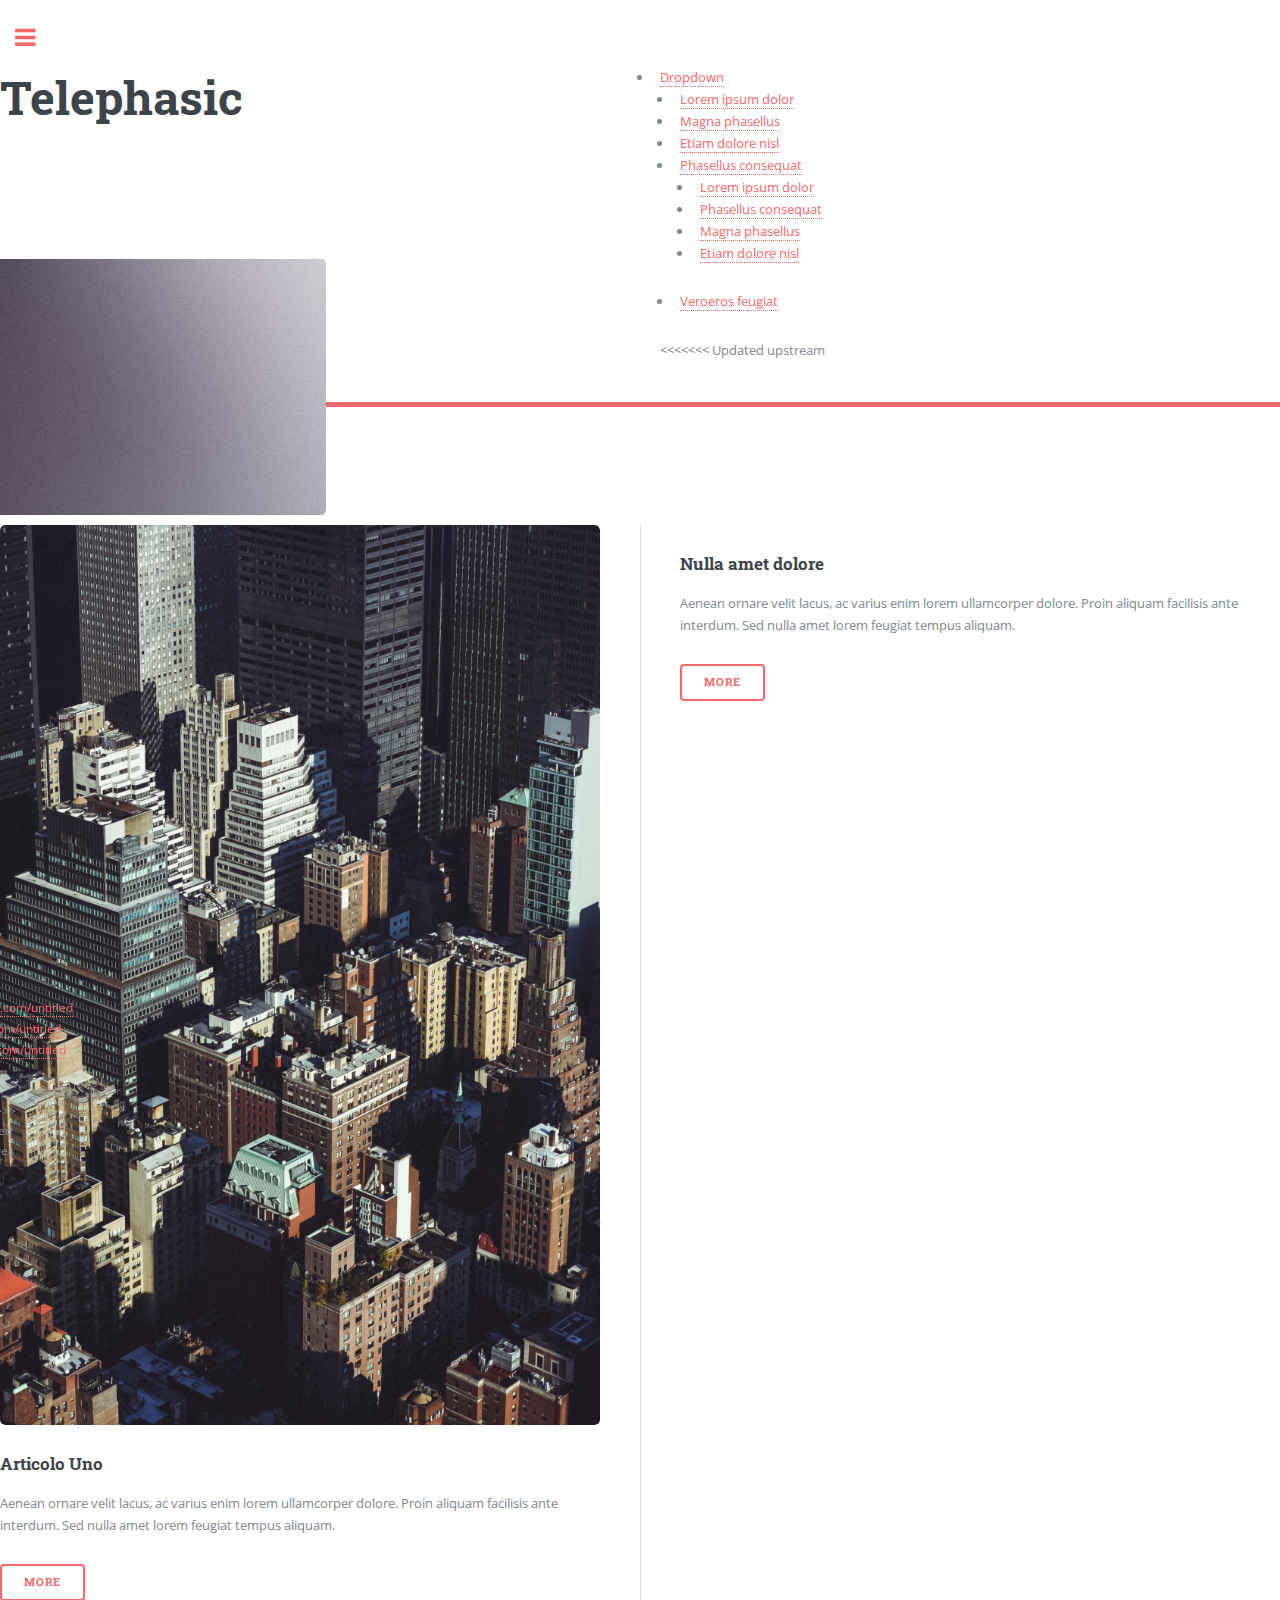
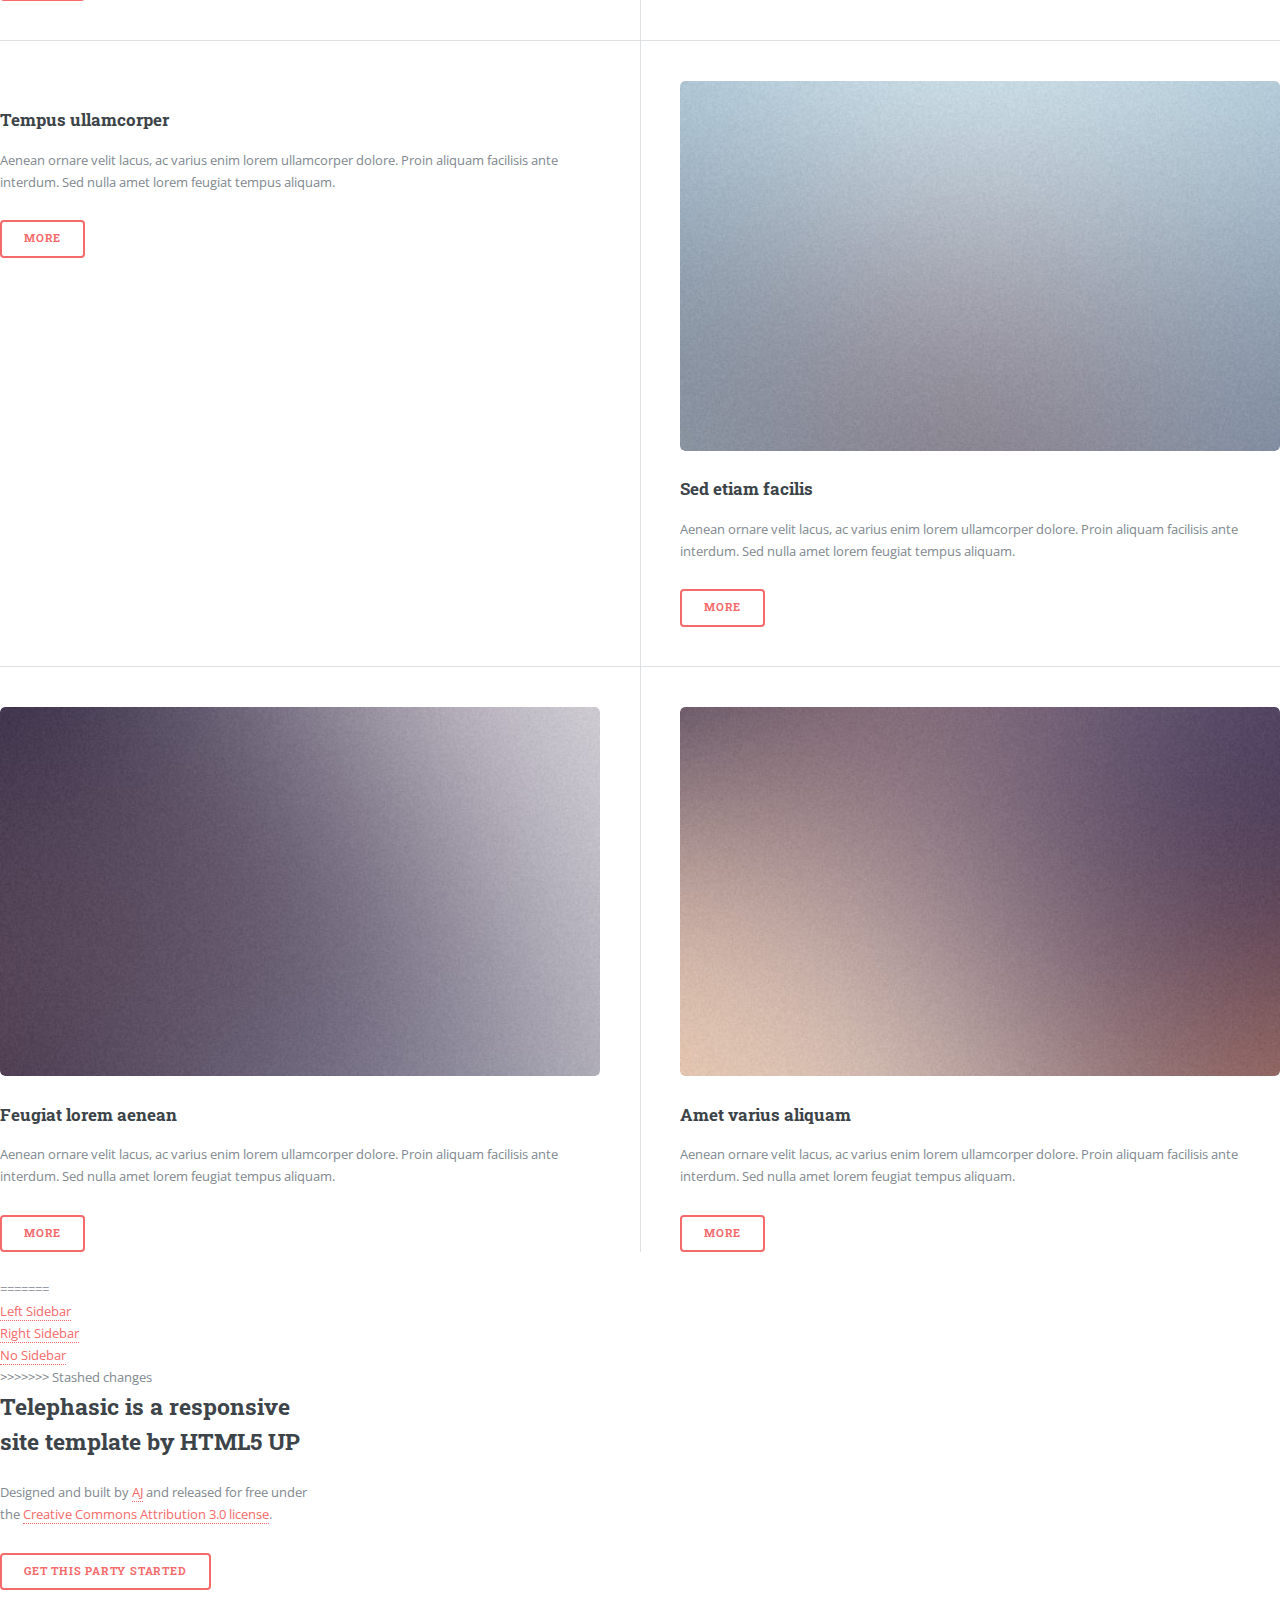
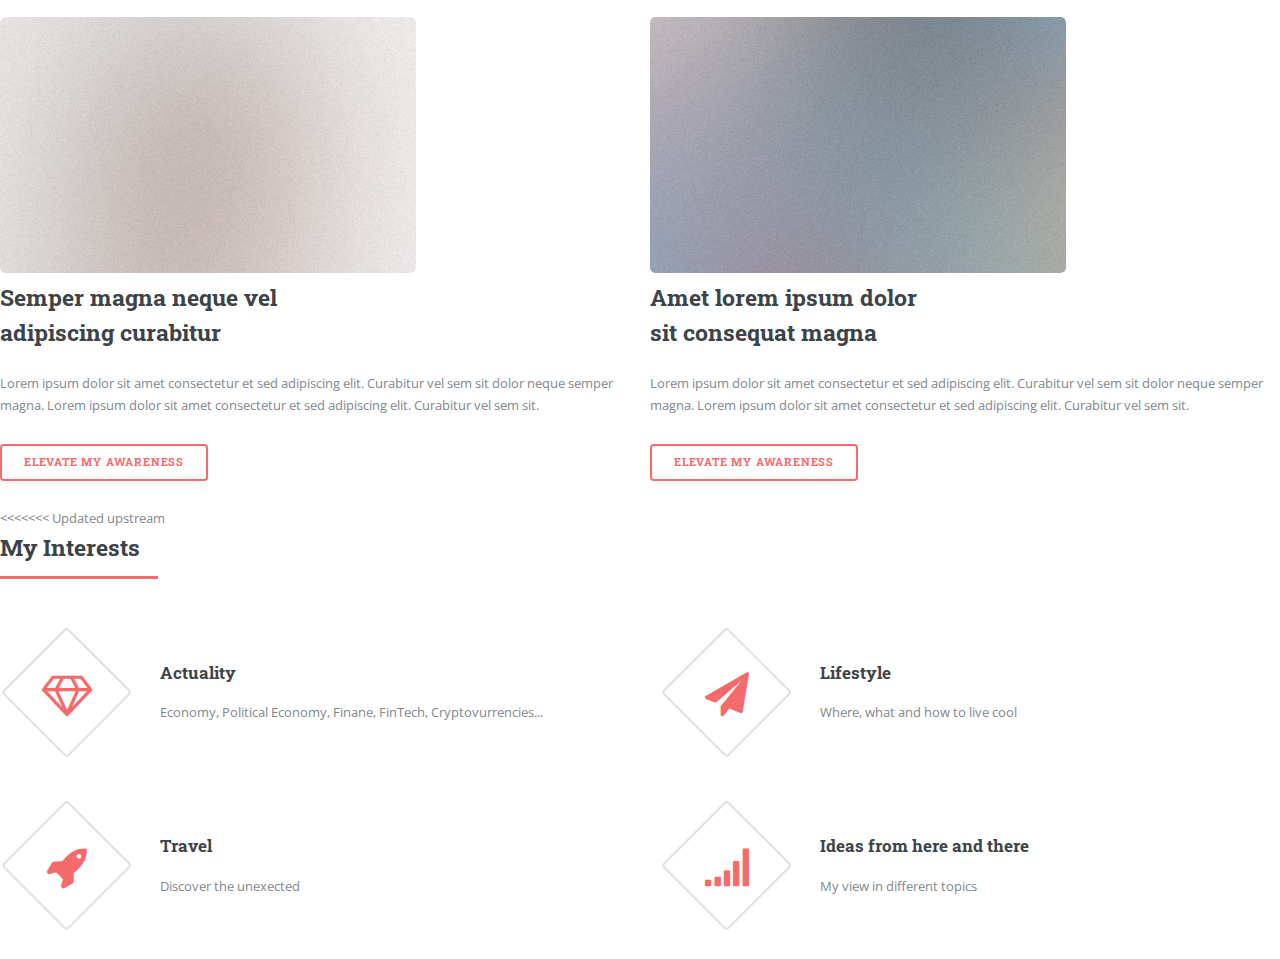
==== index.html @ 42db2447 "git commit -m" ====
<!DOCTYPE HTML>

<html>
	<head>
		<!-- Global site tag (gtag.js) - Google Analytics -->
<script async src="https://www.googletagmanager.com/gtag/js?id=UA-157460614-1"></script>
<script>
  window.dataLayer = window.dataLayer || [];
  function gtag(){dataLayer.push(arguments);}
  gtag('js', new Date());

  gtag('config', 'UA-157460614-1');
</script>
		
		
	<html>
	<head>
		<title>Silvia's Blog</title>
		<meta charset="utf-8" />
		<meta name="viewport" content="width=device-width, initial-scale=1, user-scalable=no" />
		<link rel="stylesheet" href="assets/css/main.css" />
	</head>
	<body class="homepage is-preload">
		<div id="page-wrapper">

			<!-- Header -->
				<div id="header-wrapper">
					<div id="header" class="container">

						<!-- Logo -->
							<h1 id="logo"><a href="index.html">Telephasic</a></h1>

						<!-- Nav -->
							<nav id="nav">
								<ul>
									<li>
										<a href="#">Dropdown</a>
										<ul>
											<li><a href="#">Lorem ipsum dolor</a></li>
											<li><a href="#">Magna phasellus</a></li>
											<li><a href="#">Etiam dolore nisl</a></li>
											<li>
												<a href="#">Phasellus consequat</a>
												<ul>
													<li><a href="#">Lorem ipsum dolor</a></li>
													<li><a href="#">Phasellus consequat</a></li>
													<li><a href="#">Magna phasellus</a></li>
													<li><a href="#">Etiam dolore nisl</a></li>
												</ul>
											</li>
											<li><a href="#">Veroeros feugiat</a></li>
										</ul>
<<<<<<< Updated upstream
									</div>
									<span class="image object">
										<img src="images/bild3.jpg" alt="" />
									</span>
								</section>

							<!-- Section -->
								<section>
									<header class="major">
										<h2>Ipsum sed dolor</h2>
									</header>
									<div class="posts">
										<article>
											<a href="aritcle1.html" class="image"><img src="images/bild1.jpg" alt="" /></a>
											<h3>Articolo Uno</h3>
											<p>Aenean ornare velit lacus, ac varius enim lorem ullamcorper dolore. Proin aliquam facilisis ante interdum. Sed nulla amet lorem feugiat tempus aliquam.</p>
											<ul class="actions">
												<li><a href="aritcle1.html" class="button">More</a></li>
											</ul>
										</article>
										<article>
											<a href="#" class="image"><img src="images/bild2.jpg" alt="" /></a>
											<h3>Nulla amet dolore</h3>
											<p>Aenean ornare velit lacus, ac varius enim lorem ullamcorper dolore. Proin aliquam facilisis ante interdum. Sed nulla amet lorem feugiat tempus aliquam.</p>
											<ul class="actions">
												<li><a href="#" class="button">More</a></li>
											</ul>
										</article>
										<article>
											<a href="#" class="image"><img src="images/bild3.jpg" alt="" /></a>
											<h3>Tempus ullamcorper</h3>
											<p>Aenean ornare velit lacus, ac varius enim lorem ullamcorper dolore. Proin aliquam facilisis ante interdum. Sed nulla amet lorem feugiat tempus aliquam.</p>
											<ul class="actions">
												<li><a href="#" class="button">More</a></li>
											</ul>
										</article>
										<article>
											<a href="#" class="image"><img src="images/pic04.jpg" alt="" /></a>
											<h3>Sed etiam facilis</h3>
											<p>Aenean ornare velit lacus, ac varius enim lorem ullamcorper dolore. Proin aliquam facilisis ante interdum. Sed nulla amet lorem feugiat tempus aliquam.</p>
											<ul class="actions">
												<li><a href="#" class="button">More</a></li>
											</ul>
										</article>
										<article>
											<a href="#" class="image"><img src="images/pic05.jpg" alt="" /></a>
											<h3>Feugiat lorem aenean</h3>
											<p>Aenean ornare velit lacus, ac varius enim lorem ullamcorper dolore. Proin aliquam facilisis ante interdum. Sed nulla amet lorem feugiat tempus aliquam.</p>
											<ul class="actions">
												<li><a href="#" class="button">More</a></li>
											</ul>
										</article>
										<article>
											<a href="#" class="image"><img src="images/pic06.jpg" alt="" /></a>
											<h3>Amet varius aliquam</h3>
											<p>Aenean ornare velit lacus, ac varius enim lorem ullamcorper dolore. Proin aliquam facilisis ante interdum. Sed nulla amet lorem feugiat tempus aliquam.</p>
											<ul class="actions">
												<li><a href="#" class="button">More</a></li>
											</ul>
										</article>
									</div>
								</section>
=======
									</li>
									<li><a href="left-sidebar.html">Left Sidebar</a></li>
									<li class="break"><a href="right-sidebar.html">Right Sidebar</a></li>
									<li><a href="no-sidebar.html">No Sidebar</a></li>
								</ul>
							</nav>

					</div>
>>>>>>> Stashed changes

					<!-- Hero -->
						<section id="hero" class="container">
							<header>
								<h2>Telephasic is a responsive
								<br />
								site template by <a href="http://html5up.net">HTML5 UP</a></h2>
							</header>
							<p>Designed and built by <a href="http://twitter.com/ajlkn">AJ</a> and released for free under
							<br />
							the <a href="http://html5up.net/license">Creative Commons Attribution 3.0 license</a>.</p>
							<ul class="actions">
								<li><a href="#" class="button">Get this party started</a></li>
							</ul>
						</section>

				</div>

			<!-- Features 1 -->
				<div class="wrapper">
					<div class="container">
						<div class="row">
							<section class="col-6 col-12-narrower feature">
								<div class="image-wrapper first">
									<a href="#" class="image featured first"><img src="images/pic01.jpg" alt="" /></a>
								</div>
								<header>
									<h2>Semper magna neque vel<br />
									adipiscing curabitur</h2>
								</header>
								<p>Lorem ipsum dolor sit amet consectetur et sed adipiscing elit. Curabitur vel
								sem sit dolor neque semper magna. Lorem ipsum dolor sit amet consectetur et sed
								adipiscing elit. Curabitur vel sem sit.</p>
								<ul class="actions">
									<li><a href="#" class="button">Elevate my awareness</a></li>
								</ul>
							</section>
							<section class="col-6 col-12-narrower feature">
								<div class="image-wrapper">
									<a href="#" class="image featured"><img src="images/pic02.jpg" alt="" /></a>
								</div>
								<header>
									<h2>Amet lorem ipsum dolor<br />
									sit consequat magna</h2>
								</header>
								<p>Lorem ipsum dolor sit amet consectetur et sed adipiscing elit. Curabitur vel
								sem sit dolor neque semper magna. Lorem ipsum dolor sit amet consectetur et sed
								adipiscing elit. Curabitur vel sem sit.</p>
								<ul class="actions">
									<li><a href="#" class="button">Elevate my awareness</a></li>
								</ul>
							</section>
						</div>
					</div>
<<<<<<< Updated upstream
<!-- Section -->
								<section>
									<header class="major">
										<h2>My Interests</h2>
									</header>
									<div class="features">
										<article>
											<span class="icon fa-diamond"></span>
											<div class="content">
												<h3>Actuality</h3>
												<p>Economy, Political Economy, Finane, FinTech, Cryptovurrencies...</p>
											</div>
										</article>
										<article>
											<span class="icon fa-paper-plane"></span>
											<div class="content">
												<h3>Lifestyle</h3>
												<p>Where, what and how to live cool</p>
											</div>
										</article>
										<article>
											<span class="icon fa-rocket"></span>
											<div class="content">
												<h3>Travel</h3>
												<p>Discover the unexected</p>
											</div>
										</article>
										<article>
											<span class="icon fa-signal"></span>
											<div class="content">
												<h3>Ideas from here and there</h3>
												<p>My view in different topics</p>
											</div>
										</article>
									</div>
								</section>

				<!-- Sidebar -->
					<div id="sidebar">
						<div class="inner">

							<!-- Search -->
								<section id="search" class="alt">
									<form method="post" action="#">
										<input type="text" name="query" id="query" placeholder="Search" />
									</form>
								</section>

							<!-- Menu -->
								<nav id="menu">
									<header class="major">
										<h2>Menu</h2>
									</header>
									<ul>
										<li><a href="index.html">Homepage</a></li>
										<li><a href="generic.html">Generic</a></li>
										<li><a href="elements.html">Elements</a></li>
										<li>
											<span class="opener">Submenu</span>
											<ul>
												<li><a href="#">Lorem Dolor</a></li>
												<li><a href="#">Ipsum Adipiscing</a></li>
												<li><a href="#">Tempus Magna</a></li>
												<li><a href="#">Feugiat Veroeros</a></li>
											</ul>
										</li>
										<li><a href="#">Etiam Dolore</a></li>
										<li><a href="#">Adipiscing</a></li>
										<li>
											<span class="opener">Another Submenu</span>
											<ul>
												<li><a href="#">Lorem Dolor</a></li>
												<li><a href="#">Ipsum Adipiscing</a></li>
												<li><a href="#">Tempus Magna</a></li>
												<li><a href="#">Feugiat Veroeros</a></li>
=======
				</div>

			<!-- Promo -->
				<div id="promo-wrapper">
					<section id="promo">
						<h2>Neque semper magna et lorem ipsum adipiscing</h2>
						<a href="#" class="button">Breach the thresholds</a>
					</section>
				</div>

			<!-- Features 2 -->
				<div class="wrapper">
					<section class="container">
						<header class="major">
							<h2>Sed magna consequat lorem curabitur tempus</h2>
							<p>Elit aliquam vulputate egestas euismod nunc semper vehicula lorem blandit</p>
						</header>
						<div class="row features">
							<section class="col-4 col-12-narrower feature">
								<div class="image-wrapper first">
									<a href="#" class="image featured"><img src="images/pic03.jpg" alt="" /></a>
								</div>
								<p>Lorem ipsum dolor sit amet consectetur et sed adipiscing elit. Curabitur
								vel sem sit dolor neque semper magna lorem ipsum.</p>
							</section>
							<section class="col-4 col-12-narrower feature">
								<div class="image-wrapper">
									<a href="#" class="image featured"><img src="images/pic04.jpg" alt="" /></a>
								</div>
								<p>Lorem ipsum dolor sit amet consectetur et sed adipiscing elit. Curabitur
								vel sem sit dolor neque semper magna lorem ipsum.</p>
							</section>
							<section class="col-4 col-12-narrower feature">
								<div class="image-wrapper">
									<a href="#" class="image featured"><img src="images/pic05.jpg" alt="" /></a>
								</div>
								<p>Lorem ipsum dolor sit amet consectetur et sed adipiscing elit. Curabitur
								vel sem sit dolor neque semper magna lorem ipsum.</p>
							</section>
						</div>
						<ul class="actions major">
							<li><a href="#" class="button">Elevate my awareness</a></li>
						</ul>
					</section>
				</div>

			<!-- Footer -->
				<div id="footer-wrapper">
					<div id="footer" class="container">
						<header class="major">
							<h2>Euismod aliquam vehicula lorem</h2>
							<p>Lorem ipsum dolor sit amet consectetur et sed adipiscing elit. Curabitur vel sem sit<br />
							dolor neque semper magna lorem ipsum feugiat veroeros lorem ipsum dolore.</p>
						</header>
						<div class="row">
							<section class="col-6 col-12-narrower">
								<form method="post" action="#">
									<div class="row gtr-50">
										<div class="col-6 col-12-mobile">
											<input name="name" placeholder="Name" type="text" />
										</div>
										<div class="col-6 col-12-mobile">
											<input name="email" placeholder="Email" type="text" />
										</div>
										<div class="col-12">
											<textarea name="message" placeholder="Message"></textarea>
										</div>
										<div class="col-12">
											<ul class="actions">
												<li><input type="submit" value="Send Message" /></li>
												<li><input type="reset" value="Clear form" /></li>
>>>>>>> Stashed changes
											</ul>
										</div>
									</div>
								</form>
							</section>
							<section class="col-6 col-12-narrower">
								<div class="row gtr-0">
									<ul class="divided icons col-6 col-12-mobile">
										<li class="icon brands fa-twitter"><a href="#"><span class="extra">twitter.com/</span>untitled</a></li>
										<li class="icon brands fa-facebook-f"><a href="#"><span class="extra">facebook.com/</span>untitled</a></li>
										<li class="icon brands fa-dribbble"><a href="#"><span class="extra">dribbble.com/</span>untitled</a></li>
									</ul>
									<ul class="divided icons col-6 col-12-mobile">
										<li class="icon brands fa-instagram"><a href="#"><span class="extra">instagram.com/</span>untitled</a></li>
										<li class="icon brands fa-youtube"><a href="#"><span class="extra">youtube.com/</span>untitled</a></li>
										<li class="icon brands fa-pinterest"><a href="#"><span class="extra">pinterest.com/</span>untitled</a></li>
									</ul>
								</div>
							</section>
						</div>
					</div>
					<div id="copyright" class="container">
						<ul class="menu">
							<li>&copy; Untitled. All rights reserved.</li><li>Design: <a href="http://html5up.net">HTML5 UP</a></li>
						</ul>
					</div>
				</div>

		</div>

		<!-- Scripts -->
			<script src="assets/js/jquery.min.js"></script>
			<script src="assets/js/jquery.dropotron.min.js"></script>
			<script src="assets/js/browser.min.js"></script>
			<script src="assets/js/breakpoints.min.js"></script>
			<script src="assets/js/util.js"></script>
			<script src="assets/js/main.js"></script>

	</body>
</html>
---- assets/css/main.css ----
@import url(font-awesome.min.css);
@import url("https://fonts.googleapis.com/css?family=Open+Sans:400,600,400italic,600italic|Roboto+Slab:400,700");

/*
	Editorial by HTML5 UP
	html5up.net | @ajlkn
	Free for personal and commercial use under the CCA 3.0 license (html5up.net/license)
*/

html, body, div, span, applet, object,
iframe, h1, h2, h3, h4, h5, h6, p, blockquote,
pre, a, abbr, acronym, address, big, cite,
code, del, dfn, em, img, ins, kbd, q, s, samp,
small, strike, strong, sub, sup, tt, var, b,
u, i, center, dl, dt, dd, ol, ul, li, fieldset,
form, label, legend, table, caption, tbody,
tfoot, thead, tr, th, td, article, aside,
canvas, details, embed, figure, figcaption,
footer, header, hgroup, menu, nav, output, ruby,
section, summary, time, mark, audio, video {
	margin: 0;
	padding: 0;
	border: 0;
	font-size: 100%;
	font: inherit;
	vertical-align: baseline;}

article, aside, details, figcaption, figure,
footer, header, hgroup, menu, nav, section {
	display: block;}

body {
	line-height: 1;
}

ol, ul {
	list-style: none;
}

blockquote, q {
	quotes: none;
}

	blockquote:before, blockquote:after, q:before, q:after {
		content: '';
		content: none;
	}

table {
	border-collapse: collapse;
	border-spacing: 0;
}

body {
	-webkit-text-size-adjust: none;
}

mark {
	background-color: transparent;
	color: inherit;
}

input::-moz-focus-inner {
	border: 0;
	padding: 0;
}

input, select, textarea {
	-moz-appearance: none;
	-webkit-appearance: none;
	-ms-appearance: none;
	appearance: none;
}

/* Basic */

	@-ms-viewport {
		width: device-width;
	}

	body {
		-ms-overflow-style: scrollbar;
	}

	@media screen and (max-width: 480px) {

		html, body {
			min-width: 320px;
		}

	}

	html {
		box-sizing: border-box;
	}

	*, *:before, *:after {
		box-sizing: inherit;
	}

	body {
		background: #ffffff;
	}

		body.is-preload *, body.is-preload *:before, body.is-preload *:after, body.is-resizing *, body.is-resizing *:before, body.is-resizing *:after {
			-moz-animation: none !important;
			-webkit-animation: none !important;
			-ms-animation: none !important;
			animation: none !important;
			-moz-transition: none !important;
			-webkit-transition: none !important;
			-ms-transition: none !important;
			transition: none !important;
		}

/* Type */

	body, input, select, textarea {
		color: #7f888f;
		font-family: "Open Sans", sans-serif;
		font-size: 13pt;
		font-weight: 400;
		line-height: 1.65;
	}

		@media screen and (max-width: 1680px) {

			body, input, select, textarea {
				font-size: 11pt;
			}

		}

		@media screen and (max-width: 1280px) {

			body, input, select, textarea {
				font-size: 10pt;
			}

		}

		@media screen and (max-width: 360px) {

			body, input, select, textarea {
				font-size: 9pt;
			}

		}

	a {
		-moz-transition: color 0.2s ease-in-out, border-bottom-color 0.2s ease-in-out;
		-webkit-transition: color 0.2s ease-in-out, border-bottom-color 0.2s ease-in-out;
		-ms-transition: color 0.2s ease-in-out, border-bottom-color 0.2s ease-in-out;
		transition: color 0.2s ease-in-out, border-bottom-color 0.2s ease-in-out;
		border-bottom: dotted 1px;
		color: #f56a6a;
		text-decoration: none;
	}

		a:hover {
			border-bottom-color: #f56a6a;
			color: #f56a6a !important;
		}

			a:hover strong {
				color: inherit;
			}

	strong, b {
		color: #3d4449;
		font-weight: 600;
	}

	em, i {
		font-style: italic;
	}

	p {
		margin: 0 0 2em 0;
	}

	h1, h2, h3, h4, h5, h6 {
		color: #3d4449;
		font-family: "Roboto Slab", serif;
		font-weight: 700;
		line-height: 1.5;
		margin: 0 0 1em 0;
	}

		h1 a, h2 a, h3 a, h4 a, h5 a, h6 a {
			color: inherit;
			text-decoration: none;
			border-bottom: 0;
		}

	h1 {
		font-size: 4em;
		margin: 0 0 0.5em 0;
		line-height: 1.3;
	}

	h2 {
		font-size: 1.75em;
	}

	h3 {
		font-size: 1.25em;
	}

	h4 {
		font-size: 1.1em;
	}

	h5 {
		font-size: 0.9em;
	}

	h6 {
		font-size: 0.7em;
	}

	@media screen and (max-width: 1680px) {

		h1 {
			font-size: 3.5em;
		}

	}

	@media screen and (max-width: 980px) {

		h1 {
			font-size: 3.25em;
		}

	}

	@media screen and (max-width: 736px) {

		h1 {
			font-size: 2em;
			line-height: 1.4;
		}

		h2 {
			font-size: 1.5em;
		}

	}

	sub {
		font-size: 0.8em;
		position: relative;
		top: 0.5em;
	}

	sup {
		font-size: 0.8em;
		position: relative;
		top: -0.5em;
	}

	blockquote {
		border-left: solid 3px rgba(210, 215, 217, 0.75);
		font-style: italic;
		margin: 0 0 2em 0;
		padding: 0.5em 0 0.5em 2em;
	}

	code {
		background: rgba(230, 235, 237, 0.25);
		border-radius: 0.375em;
		border: solid 1px rgba(210, 215, 217, 0.75);
		font-family: "Courier New", monospace;
		font-size: 0.9em;
		margin: 0 0.25em;
		padding: 0.25em 0.65em;
	}

	pre {
		-webkit-overflow-scrolling: touch;
		font-family: "Courier New", monospace;
		font-size: 0.9em;
		margin: 0 0 2em 0;
	}

		pre code {
			display: block;
			line-height: 1.75;
			padding: 1em 1.5em;
			overflow-x: auto;
		}

	hr {
		border: 0;
		border-bottom: solid 1px rgba(210, 215, 217, 0.75);
		margin: 2em 0;
	}

		hr.major {
			margin: 3em 0;
		}

	.align-left {
		text-align: left;
	}

	.align-center {
		text-align: center;
	}

	.align-right {
		text-align: right;
	}

/* Row */

	.row {
		display: flex;
		flex-wrap: wrap;
		box-sizing: border-box;
		align-items: stretch;
	}

		.row > * {
			box-sizing: border-box;
		}

		.row.gtr-uniform > * > :last-child {
			margin-bottom: 0;
		}

		.row.aln-left {
			justify-content: flex-start;
		}

		.row.aln-center {
			justify-content: center;
		}

		.row.aln-right {
			justify-content: flex-end;
		}

		.row.aln-top {
			align-items: flex-start;
		}

		.row.aln-middle {
			align-items: center;
		}

		.row.aln-bottom {
			align-items: flex-end;
		}

		.row > .imp {
			order: -1;
		}

		.row > .col-1 {
			width: 8.3333333333%;
		}

		.row > .off-1 {
			margin-left: 8.3333333333%;
		}

		.row > .col-2 {
			width: 16.6666666667%;
		}

		.row > .off-2 {
			margin-left: 16.6666666667%;
		}

		.row > .col-3 {
			width: 25%;
		}

		.row > .off-3 {
			margin-left: 25%;
		}

		.row > .col-4 {
			width: 33.3333333333%;
		}

		.row > .off-4 {
			margin-left: 33.3333333333%;
		}

		.row > .col-5 {
			width: 41.6666666667%;
		}

		.row > .off-5 {
			margin-left: 41.6666666667%;
		}

		.row > .col-6 {
			width: 50%;
		}

		.row > .off-6 {
			margin-left: 50%;
		}

		.row > .col-7 {
			width: 58.3333333333%;
		}

		.row > .off-7 {
			margin-left: 58.3333333333%;
		}

		.row > .col-8 {
			width: 66.6666666667%;
		}

		.row > .off-8 {
			margin-left: 66.6666666667%;
		}

		.row > .col-9 {
			width: 75%;
		}

		.row > .off-9 {
			margin-left: 75%;
		}

		.row > .col-10 {
			width: 83.3333333333%;
		}

		.row > .off-10 {
			margin-left: 83.3333333333%;
		}

		.row > .col-11 {
			width: 91.6666666667%;
		}

		.row > .off-11 {
			margin-left: 91.6666666667%;
		}

		.row > .col-12 {
			width: 100%;
		}

		.row > .off-12 {
			margin-left: 100%;
		}

		.row.gtr-0 {
			margin-top: 0;
			margin-left: 0em;
		}

			.row.gtr-0 > * {
				padding: 0 0 0 0em;
			}

			.row.gtr-0.gtr-uniform {
				margin-top: 0em;
			}

				.row.gtr-0.gtr-uniform > * {
					padding-top: 0em;
				}

		.row.gtr-25 {
			margin-top: 0;
			margin-left: -0.375em;
		}

			.row.gtr-25 > * {
				padding: 0 0 0 0.375em;
			}

			.row.gtr-25.gtr-uniform {
				margin-top: -0.375em;
			}

				.row.gtr-25.gtr-uniform > * {
					padding-top: 0.375em;
				}

		.row.gtr-50 {
			margin-top: 0;
			margin-left: -0.75em;
		}

			.row.gtr-50 > * {
				padding: 0 0 0 0.75em;
			}

			.row.gtr-50.gtr-uniform {
				margin-top: -0.75em;
			}

				.row.gtr-50.gtr-uniform > * {
					padding-top: 0.75em;
				}

		.row {
			margin-top: 0;
			margin-left: -1.5em;
		}

			.row > * {
				padding: 0 0 0 1.5em;
			}

			.row.gtr-uniform {
				margin-top: -1.5em;
			}

				.row.gtr-uniform > * {
					padding-top: 1.5em;
				}

		.row.gtr-150 {
			margin-top: 0;
			margin-left: -2.25em;
		}

			.row.gtr-150 > * {
				padding: 0 0 0 2.25em;
			}

			.row.gtr-150.gtr-uniform {
				margin-top: -2.25em;
			}

				.row.gtr-150.gtr-uniform > * {
					padding-top: 2.25em;
				}

		.row.gtr-200 {
			margin-top: 0;
			margin-left: -3em;
		}

			.row.gtr-200 > * {
				padding: 0 0 0 3em;
			}

			.row.gtr-200.gtr-uniform {
				margin-top: -3em;
			}

				.row.gtr-200.gtr-uniform > * {
					padding-top: 3em;
				}

		@media screen and (max-width: 1680px) {

			.row {
				display: flex;
				flex-wrap: wrap;
				box-sizing: border-box;
				align-items: stretch;
			}

				.row > * {
					box-sizing: border-box;
				}

				.row.gtr-uniform > * > :last-child {
					margin-bottom: 0;
				}

				.row.aln-left {
					justify-content: flex-start;
				}

				.row.aln-center {
					justify-content: center;
				}

				.row.aln-right {
					justify-content: flex-end;
				}

				.row.aln-top {
					align-items: flex-start;
				}

				.row.aln-middle {
					align-items: center;
				}

				.row.aln-bottom {
					align-items: flex-end;
				}

				.row > .imp-xlarge {
					order: -1;
				}

				.row > .col-1-xlarge {
					width: 8.3333333333%;
				}

				.row > .off-1-xlarge {
					margin-left: 8.3333333333%;
				}

				.row > .col-2-xlarge {
					width: 16.6666666667%;
				}

				.row > .off-2-xlarge {
					margin-left: 16.6666666667%;
				}

				.row > .col-3-xlarge {
					width: 25%;
				}

				.row > .off-3-xlarge {
					margin-left: 25%;
				}

				.row > .col-4-xlarge {
					width: 33.3333333333%;
				}

				.row > .off-4-xlarge {
					margin-left: 33.3333333333%;
				}

				.row > .col-5-xlarge {
					width: 41.6666666667%;
				}

				.row > .off-5-xlarge {
					margin-left: 41.6666666667%;
				}

				.row > .col-6-xlarge {
					width: 50%;
				}

				.row > .off-6-xlarge {
					margin-left: 50%;
				}

				.row > .col-7-xlarge {
					width: 58.3333333333%;
				}

				.row > .off-7-xlarge {
					margin-left: 58.3333333333%;
				}

				.row > .col-8-xlarge {
					width: 66.6666666667%;
				}

				.row > .off-8-xlarge {
					margin-left: 66.6666666667%;
				}

				.row > .col-9-xlarge {
					width: 75%;
				}

				.row > .off-9-xlarge {
					margin-left: 75%;
				}

				.row > .col-10-xlarge {
					width: 83.3333333333%;
				}

				.row > .off-10-xlarge {
					margin-left: 83.3333333333%;
				}

				.row > .col-11-xlarge {
					width: 91.6666666667%;
				}

				.row > .off-11-xlarge {
					margin-left: 91.6666666667%;
				}

				.row > .col-12-xlarge {
					width: 100%;
				}

				.row > .off-12-xlarge {
					margin-left: 100%;
				}

				.row.gtr-0 {
					margin-top: 0;
					margin-left: 0em;
				}

					.row.gtr-0 > * {
						padding: 0 0 0 0em;
					}

					.row.gtr-0.gtr-uniform {
						margin-top: 0em;
					}

						.row.gtr-0.gtr-uniform > * {
							padding-top: 0em;
						}

				.row.gtr-25 {
					margin-top: 0;
					margin-left: -0.375em;
				}

					.row.gtr-25 > * {
						padding: 0 0 0 0.375em;
					}

					.row.gtr-25.gtr-uniform {
						margin-top: -0.375em;
					}

						.row.gtr-25.gtr-uniform > * {
							padding-top: 0.375em;
						}

				.row.gtr-50 {
					margin-top: 0;
					margin-left: -0.75em;
				}

					.row.gtr-50 > * {
						padding: 0 0 0 0.75em;
					}

					.row.gtr-50.gtr-uniform {
						margin-top: -0.75em;
					}

						.row.gtr-50.gtr-uniform > * {
							padding-top: 0.75em;
						}

				.row {
					margin-top: 0;
					margin-left: -1.5em;
				}

					.row > * {
						padding: 0 0 0 1.5em;
					}

					.row.gtr-uniform {
						margin-top: -1.5em;
					}

						.row.gtr-uniform > * {
							padding-top: 1.5em;
						}

				.row.gtr-150 {
					margin-top: 0;
					margin-left: -2.25em;
				}

					.row.gtr-150 > * {
						padding: 0 0 0 2.25em;
					}

					.row.gtr-150.gtr-uniform {
						margin-top: -2.25em;
					}

						.row.gtr-150.gtr-uniform > * {
							padding-top: 2.25em;
						}

				.row.gtr-200 {
					margin-top: 0;
					margin-left: -3em;
				}

					.row.gtr-200 > * {
						padding: 0 0 0 3em;
					}

					.row.gtr-200.gtr-uniform {
						margin-top: -3em;
					}

						.row.gtr-200.gtr-uniform > * {
							padding-top: 3em;
						}

		}

		@media screen and (max-width: 1280px) {

			.row {
				display: flex;
				flex-wrap: wrap;
				box-sizing: border-box;
				align-items: stretch;
			}

				.row > * {
					box-sizing: border-box;
				}

				.row.gtr-uniform > * > :last-child {
					margin-bottom: 0;
				}

				.row.aln-left {
					justify-content: flex-start;
				}

				.row.aln-center {
					justify-content: center;
				}

				.row.aln-right {
					justify-content: flex-end;
				}

				.row.aln-top {
					align-items: flex-start;
				}

				.row.aln-middle {
					align-items: center;
				}

				.row.aln-bottom {
					align-items: flex-end;
				}

				.row > .imp-large {
					order: -1;
				}

				.row > .col-1-large {
					width: 8.3333333333%;
				}

				.row > .off-1-large {
					margin-left: 8.3333333333%;
				}

				.row > .col-2-large {
					width: 16.6666666667%;
				}

				.row > .off-2-large {
					margin-left: 16.6666666667%;
				}

				.row > .col-3-large {
					width: 25%;
				}

				.row > .off-3-large {
					margin-left: 25%;
				}

				.row > .col-4-large {
					width: 33.3333333333%;
				}

				.row > .off-4-large {
					margin-left: 33.3333333333%;
				}

				.row > .col-5-large {
					width: 41.6666666667%;
				}

				.row > .off-5-large {
					margin-left: 41.6666666667%;
				}

				.row > .col-6-large {
					width: 50%;
				}

				.row > .off-6-large {
					margin-left: 50%;
				}

				.row > .col-7-large {
					width: 58.3333333333%;
				}

				.row > .off-7-large {
					margin-left: 58.3333333333%;
				}

				.row > .col-8-large {
					width: 66.6666666667%;
				}

				.row > .off-8-large {
					margin-left: 66.6666666667%;
				}

				.row > .col-9-large {
					width: 75%;
				}

				.row > .off-9-large {
					margin-left: 75%;
				}

				.row > .col-10-large {
					width: 83.3333333333%;
				}

				.row > .off-10-large {
					margin-left: 83.3333333333%;
				}

				.row > .col-11-large {
					width: 91.6666666667%;
				}

				.row > .off-11-large {
					margin-left: 91.6666666667%;
				}

				.row > .col-12-large {
					width: 100%;
				}

				.row > .off-12-large {
					margin-left: 100%;
				}

				.row.gtr-0 {
					margin-top: 0;
					margin-left: 0em;
				}

					.row.gtr-0 > * {
						padding: 0 0 0 0em;
					}

					.row.gtr-0.gtr-uniform {
						margin-top: 0em;
					}

						.row.gtr-0.gtr-uniform > * {
							padding-top: 0em;
						}

				.row.gtr-25 {
					margin-top: 0;
					margin-left: -0.375em;
				}

					.row.gtr-25 > * {
						padding: 0 0 0 0.375em;
					}

					.row.gtr-25.gtr-uniform {
						margin-top: -0.375em;
					}

						.row.gtr-25.gtr-uniform > * {
							padding-top: 0.375em;
						}

				.row.gtr-50 {
					margin-top: 0;
					margin-left: -0.75em;
				}

					.row.gtr-50 > * {
						padding: 0 0 0 0.75em;
					}

					.row.gtr-50.gtr-uniform {
						margin-top: -0.75em;
					}

						.row.gtr-50.gtr-uniform > * {
							padding-top: 0.75em;
						}

				.row {
					margin-top: 0;
					margin-left: -1.5em;
				}

					.row > * {
						padding: 0 0 0 1.5em;
					}

					.row.gtr-uniform {
						margin-top: -1.5em;
					}

						.row.gtr-uniform > * {
							padding-top: 1.5em;
						}

				.row.gtr-150 {
					margin-top: 0;
					margin-left: -2.25em;
				}

					.row.gtr-150 > * {
						padding: 0 0 0 2.25em;
					}

					.row.gtr-150.gtr-uniform {
						margin-top: -2.25em;
					}

						.row.gtr-150.gtr-uniform > * {
							padding-top: 2.25em;
						}

				.row.gtr-200 {
					margin-top: 0;
					margin-left: -3em;
				}

					.row.gtr-200 > * {
						padding: 0 0 0 3em;
					}

					.row.gtr-200.gtr-uniform {
						margin-top: -3em;
					}

						.row.gtr-200.gtr-uniform > * {
							padding-top: 3em;
						}

		}

		@media screen and (max-width: 980px) {

			.row {
				display: flex;
				flex-wrap: wrap;
				box-sizing: border-box;
				align-items: stretch;
			}

				.row > * {
					box-sizing: border-box;
				}

				.row.gtr-uniform > * > :last-child {
					margin-bottom: 0;
				}

				.row.aln-left {
					justify-content: flex-start;
				}

				.row.aln-center {
					justify-content: center;
				}

				.row.aln-right {
					justify-content: flex-end;
				}

				.row.aln-top {
					align-items: flex-start;
				}

				.row.aln-middle {
					align-items: center;
				}

				.row.aln-bottom {
					align-items: flex-end;
				}

				.row > .imp-medium {
					order: -1;
				}

				.row > .col-1-medium {
					width: 8.3333333333%;
				}

				.row > .off-1-medium {
					margin-left: 8.3333333333%;
				}

				.row > .col-2-medium {
					width: 16.6666666667%;
				}

				.row > .off-2-medium {
					margin-left: 16.6666666667%;
				}

				.row > .col-3-medium {
					width: 25%;
				}

				.row > .off-3-medium {
					margin-left: 25%;
				}

				.row > .col-4-medium {
					width: 33.3333333333%;
				}

				.row > .off-4-medium {
					margin-left: 33.3333333333%;
				}

				.row > .col-5-medium {
					width: 41.6666666667%;
				}

				.row > .off-5-medium {
					margin-left: 41.6666666667%;
				}

				.row > .col-6-medium {
					width: 50%;
				}

				.row > .off-6-medium {
					margin-left: 50%;
				}

				.row > .col-7-medium {
					width: 58.3333333333%;
				}

				.row > .off-7-medium {
					margin-left: 58.3333333333%;
				}

				.row > .col-8-medium {
					width: 66.6666666667%;
				}

				.row > .off-8-medium {
					margin-left: 66.6666666667%;
				}

				.row > .col-9-medium {
					width: 75%;
				}

				.row > .off-9-medium {
					margin-left: 75%;
				}

				.row > .col-10-medium {
					width: 83.3333333333%;
				}

				.row > .off-10-medium {
					margin-left: 83.3333333333%;
				}

				.row > .col-11-medium {
					width: 91.6666666667%;
				}

				.row > .off-11-medium {
					margin-left: 91.6666666667%;
				}

				.row > .col-12-medium {
					width: 100%;
				}

				.row > .off-12-medium {
					margin-left: 100%;
				}

				.row.gtr-0 {
					margin-top: 0;
					margin-left: 0em;
				}

					.row.gtr-0 > * {
						padding: 0 0 0 0em;
					}

					.row.gtr-0.gtr-uniform {
						margin-top: 0em;
					}

						.row.gtr-0.gtr-uniform > * {
							padding-top: 0em;
						}

				.row.gtr-25 {
					margin-top: 0;
					margin-left: -0.375em;
				}

					.row.gtr-25 > * {
						padding: 0 0 0 0.375em;
					}

					.row.gtr-25.gtr-uniform {
						margin-top: -0.375em;
					}

						.row.gtr-25.gtr-uniform > * {
							padding-top: 0.375em;
						}

				.row.gtr-50 {
					margin-top: 0;
					margin-left: -0.75em;
				}

					.row.gtr-50 > * {
						padding: 0 0 0 0.75em;
					}

					.row.gtr-50.gtr-uniform {
						margin-top: -0.75em;
					}

						.row.gtr-50.gtr-uniform > * {
							padding-top: 0.75em;
						}

				.row {
					margin-top: 0;
					margin-left: -1.5em;
				}

					.row > * {
						padding: 0 0 0 1.5em;
					}

					.row.gtr-uniform {
						margin-top: -1.5em;
					}

						.row.gtr-uniform > * {
							padding-top: 1.5em;
						}

				.row.gtr-150 {
					margin-top: 0;
					margin-left: -2.25em;
				}

					.row.gtr-150 > * {
						padding: 0 0 0 2.25em;
					}

					.row.gtr-150.gtr-uniform {
						margin-top: -2.25em;
					}

						.row.gtr-150.gtr-uniform > * {
							padding-top: 2.25em;
						}

				.row.gtr-200 {
					margin-top: 0;
					margin-left: -3em;
				}

					.row.gtr-200 > * {
						padding: 0 0 0 3em;
					}

					.row.gtr-200.gtr-uniform {
						margin-top: -3em;
					}

						.row.gtr-200.gtr-uniform > * {
							padding-top: 3em;
						}

		}

		@media screen and (max-width: 736px) {

			.row {
				display: flex;
				flex-wrap: wrap;
				box-sizing: border-box;
				align-items: stretch;
			}

				.row > * {
					box-sizing: border-box;
				}

				.row.gtr-uniform > * > :last-child {
					margin-bottom: 0;
				}

				.row.aln-left {
					justify-content: flex-start;
				}

				.row.aln-center {
					justify-content: center;
				}

				.row.aln-right {
					justify-content: flex-end;
				}

				.row.aln-top {
					align-items: flex-start;
				}

				.row.aln-middle {
					align-items: center;
				}

				.row.aln-bottom {
					align-items: flex-end;
				}

				.row > .imp-small {
					order: -1;
				}

				.row > .col-1-small {
					width: 8.3333333333%;
				}

				.row > .off-1-small {
					margin-left: 8.3333333333%;
				}

				.row > .col-2-small {
					width: 16.6666666667%;
				}

				.row > .off-2-small {
					margin-left: 16.6666666667%;
				}

				.row > .col-3-small {
					width: 25%;
				}

				.row > .off-3-small {
					margin-left: 25%;
				}

				.row > .col-4-small {
					width: 33.3333333333%;
				}

				.row > .off-4-small {
					margin-left: 33.3333333333%;
				}

				.row > .col-5-small {
					width: 41.6666666667%;
				}

				.row > .off-5-small {
					margin-left: 41.6666666667%;
				}

				.row > .col-6-small {
					width: 50%;
				}

				.row > .off-6-small {
					margin-left: 50%;
				}

				.row > .col-7-small {
					width: 58.3333333333%;
				}

				.row > .off-7-small {
					margin-left: 58.3333333333%;
				}

				.row > .col-8-small {
					width: 66.6666666667%;
				}

				.row > .off-8-small {
					margin-left: 66.6666666667%;
				}

				.row > .col-9-small {
					width: 75%;
				}

				.row > .off-9-small {
					margin-left: 75%;
				}

				.row > .col-10-small {
					width: 83.3333333333%;
				}

				.row > .off-10-small {
					margin-left: 83.3333333333%;
				}

				.row > .col-11-small {
					width: 91.6666666667%;
				}

				.row > .off-11-small {
					margin-left: 91.6666666667%;
				}

				.row > .col-12-small {
					width: 100%;
				}

				.row > .off-12-small {
					margin-left: 100%;
				}

				.row.gtr-0 {
					margin-top: 0;
					margin-left: 0em;
				}

					.row.gtr-0 > * {
						padding: 0 0 0 0em;
					}

					.row.gtr-0.gtr-uniform {
						margin-top: 0em;
					}

						.row.gtr-0.gtr-uniform > * {
							padding-top: 0em;
						}

				.row.gtr-25 {
					margin-top: 0;
					margin-left: -0.375em;
				}

					.row.gtr-25 > * {
						padding: 0 0 0 0.375em;
					}

					.row.gtr-25.gtr-uniform {
						margin-top: -0.375em;
					}

						.row.gtr-25.gtr-uniform > * {
							padding-top: 0.375em;
						}

				.row.gtr-50 {
					margin-top: 0;
					margin-left: -0.75em;
				}

					.row.gtr-50 > * {
						padding: 0 0 0 0.75em;
					}

					.row.gtr-50.gtr-uniform {
						margin-top: -0.75em;
					}

						.row.gtr-50.gtr-uniform > * {
							padding-top: 0.75em;
						}

				.row {
					margin-top: 0;
					margin-left: -1.5em;
				}

					.row > * {
						padding: 0 0 0 1.5em;
					}

					.row.gtr-uniform {
						margin-top: -1.5em;
					}

						.row.gtr-uniform > * {
							padding-top: 1.5em;
						}

				.row.gtr-150 {
					margin-top: 0;
					margin-left: -2.25em;
				}

					.row.gtr-150 > * {
						padding: 0 0 0 2.25em;
					}

					.row.gtr-150.gtr-uniform {
						margin-top: -2.25em;
					}

						.row.gtr-150.gtr-uniform > * {
							padding-top: 2.25em;
						}

				.row.gtr-200 {
					margin-top: 0;
					margin-left: -3em;
				}

					.row.gtr-200 > * {
						padding: 0 0 0 3em;
					}

					.row.gtr-200.gtr-uniform {
						margin-top: -3em;
					}

						.row.gtr-200.gtr-uniform > * {
							padding-top: 3em;
						}

		}

		@media screen and (max-width: 480px) {

			.row {
				display: flex;
				flex-wrap: wrap;
				box-sizing: border-box;
				align-items: stretch;
			}

				.row > * {
					box-sizing: border-box;
				}

				.row.gtr-uniform > * > :last-child {
					margin-bottom: 0;
				}

				.row.aln-left {
					justify-content: flex-start;
				}

				.row.aln-center {
					justify-content: center;
				}

				.row.aln-right {
					justify-content: flex-end;
				}

				.row.aln-top {
					align-items: flex-start;
				}

				.row.aln-middle {
					align-items: center;
				}

				.row.aln-bottom {
					align-items: flex-end;
				}

				.row > .imp-xsmall {
					order: -1;
				}

				.row > .col-1-xsmall {
					width: 8.3333333333%;
				}

				.row > .off-1-xsmall {
					margin-left: 8.3333333333%;
				}

				.row > .col-2-xsmall {
					width: 16.6666666667%;
				}

				.row > .off-2-xsmall {
					margin-left: 16.6666666667%;
				}

				.row > .col-3-xsmall {
					width: 25%;
				}

				.row > .off-3-xsmall {
					margin-left: 25%;
				}

				.row > .col-4-xsmall {
					width: 33.3333333333%;
				}

				.row > .off-4-xsmall {
					margin-left: 33.3333333333%;
				}

				.row > .col-5-xsmall {
					width: 41.6666666667%;
				}

				.row > .off-5-xsmall {
					margin-left: 41.6666666667%;
				}

				.row > .col-6-xsmall {
					width: 50%;
				}

				.row > .off-6-xsmall {
					margin-left: 50%;
				}

				.row > .col-7-xsmall {
					width: 58.3333333333%;
				}

				.row > .off-7-xsmall {
					margin-left: 58.3333333333%;
				}

				.row > .col-8-xsmall {
					width: 66.6666666667%;
				}

				.row > .off-8-xsmall {
					margin-left: 66.6666666667%;
				}

				.row > .col-9-xsmall {
					width: 75%;
				}

				.row > .off-9-xsmall {
					margin-left: 75%;
				}

				.row > .col-10-xsmall {
					width: 83.3333333333%;
				}

				.row > .off-10-xsmall {
					margin-left: 83.3333333333%;
				}

				.row > .col-11-xsmall {
					width: 91.6666666667%;
				}

				.row > .off-11-xsmall {
					margin-left: 91.6666666667%;
				}

				.row > .col-12-xsmall {
					width: 100%;
				}

				.row > .off-12-xsmall {
					margin-left: 100%;
				}

				.row.gtr-0 {
					margin-top: 0;
					margin-left: 0em;
				}

					.row.gtr-0 > * {
						padding: 0 0 0 0em;
					}

					.row.gtr-0.gtr-uniform {
						margin-top: 0em;
					}

						.row.gtr-0.gtr-uniform > * {
							padding-top: 0em;
						}

				.row.gtr-25 {
					margin-top: 0;
					margin-left: -0.375em;
				}

					.row.gtr-25 > * {
						padding: 0 0 0 0.375em;
					}

					.row.gtr-25.gtr-uniform {
						margin-top: -0.375em;
					}

						.row.gtr-25.gtr-uniform > * {
							padding-top: 0.375em;
						}

				.row.gtr-50 {
					margin-top: 0;
					margin-left: -0.75em;
				}

					.row.gtr-50 > * {
						padding: 0 0 0 0.75em;
					}

					.row.gtr-50.gtr-uniform {
						margin-top: -0.75em;
					}

						.row.gtr-50.gtr-uniform > * {
							padding-top: 0.75em;
						}

				.row {
					margin-top: 0;
					margin-left: -1.5em;
				}

					.row > * {
						padding: 0 0 0 1.5em;
					}

					.row.gtr-uniform {
						margin-top: -1.5em;
					}

						.row.gtr-uniform > * {
							padding-top: 1.5em;
						}

				.row.gtr-150 {
					margin-top: 0;
					margin-left: -2.25em;
				}

					.row.gtr-150 > * {
						padding: 0 0 0 2.25em;
					}

					.row.gtr-150.gtr-uniform {
						margin-top: -2.25em;
					}

						.row.gtr-150.gtr-uniform > * {
							padding-top: 2.25em;
						}

				.row.gtr-200 {
					margin-top: 0;
					margin-left: -3em;
				}

					.row.gtr-200 > * {
						padding: 0 0 0 3em;
					}

					.row.gtr-200.gtr-uniform {
						margin-top: -3em;
					}

						.row.gtr-200.gtr-uniform > * {
							padding-top: 3em;
						}

		}

/* Section/Article */

	section.special, article.special {
		text-align: center;
	}

	header p {
		font-family: "Roboto Slab", serif;
		font-size: 1em;
		font-weight: 400;
		letter-spacing: 0.075em;
		margin-top: -0.5em;
		text-transform: uppercase;
	}

	header.major > :last-child {
		border-bottom: solid 3px #f56a6a;
		display: inline-block;
		margin: 0 0 2em 0;
		padding: 0 0.75em 0.5em 0;
	}

	header.main > :last-child {
		margin: 0 0 1em 0;
	}

/* Form */

	form {
		margin: 0 0 2em 0;
	}

	label {
		color: #3d4449;
		display: block;
		font-size: 0.9em;
		font-weight: 600;
		margin: 0 0 1em 0;
	}

	input[type="text"],
	input[type="password"],
	input[type="email"],
	input[type="tel"],
	input[type="search"],
	input[type="url"],
	select,
	textarea {
		-moz-appearance: none;
		-webkit-appearance: none;
		-ms-appearance: none;
		appearance: none;
		background: #ffffff;
		border-radius: 0.375em;
		border: none;
		border: solid 1px rgba(210, 215, 217, 0.75);
		color: inherit;
		display: block;
		outline: 0;
		padding: 0 1em;
		text-decoration: none;
		width: 100%;
	}

		input[type="text"]:invalid,
		input[type="password"]:invalid,
		input[type="email"]:invalid,
		input[type="tel"]:invalid,
		input[type="search"]:invalid,
		input[type="url"]:invalid,
		select:invalid,
		textarea:invalid {
			box-shadow: none;
		}

		input[type="text"]:focus,
		input[type="password"]:focus,
		input[type="email"]:focus,
		input[type="tel"]:focus,
		input[type="search"]:focus,
		input[type="url"]:focus,
		select:focus,
		textarea:focus {
			border-color: #f56a6a;
			box-shadow: 0 0 0 1px #f56a6a;
		}

	select {
		background-image: url("data:image/svg+xml;charset=utf8,%3Csvg xmlns='http://www.w3.org/2000/svg' width='40' height='40' preserveAspectRatio='none' viewBox='0 0 40 40'%3E%3Cpath d='M9.4,12.3l10.4,10.4l10.4-10.4c0.2-0.2,0.5-0.4,0.9-0.4c0.3,0,0.6,0.1,0.9,0.4l3.3,3.3c0.2,0.2,0.4,0.5,0.4,0.9 c0,0.4-0.1,0.6-0.4,0.9L20.7,31.9c-0.2,0.2-0.5,0.4-0.9,0.4c-0.3,0-0.6-0.1-0.9-0.4L4.3,17.3c-0.2-0.2-0.4-0.5-0.4-0.9 c0-0.4,0.1-0.6,0.4-0.9l3.3-3.3c0.2-0.2,0.5-0.4,0.9-0.4S9.1,12.1,9.4,12.3z' fill='rgba(210, 215, 217, 0.75)' /%3E%3C/svg%3E");
		background-size: 1.25em;
		background-repeat: no-repeat;
		background-position: calc(100% - 1em) center;
		height: 2.75em;
		padding-right: 2.75em;
		text-overflow: ellipsis;
	}

		select option {
			color: #3d4449;
			background: #ffffff;
		}

		select:focus::-ms-value {
			background-color: transparent;
		}

		select::-ms-expand {
			display: none;
		}

	input[type="text"],
	input[type="password"],
	input[type="email"],
	input[type="tel"],
	input[type="search"],
	input[type="url"],
	select {
		height: 2.75em;
	}

	textarea {
		padding: 0.75em 1em;
	}

	input[type="checkbox"],
	input[type="radio"] {
		-moz-appearance: none;
		-webkit-appearance: none;
		-ms-appearance: none;
		appearance: none;
		display: block;
		float: left;
		margin-right: -2em;
		opacity: 0;
		width: 1em;
		z-index: -1;
	}

		input[type="checkbox"] + label,
		input[type="radio"] + label {
			text-decoration: none;
			color: #7f888f;
			cursor: pointer;
			display: inline-block;
			font-size: 1em;
			font-weight: 400;
			padding-left: 2.4em;
			padding-right: 0.75em;
			position: relative;
		}

			input[type="checkbox"] + label:before,
			input[type="radio"] + label:before {
				-moz-osx-font-smoothing: grayscale;
				-webkit-font-smoothing: antialiased;
				font-family: FontAwesome;
				font-style: normal;
				font-weight: normal;
				text-transform: none !important;
			}

			input[type="checkbox"] + label:before,
			input[type="radio"] + label:before {
				background: #ffffff;
				border-radius: 0.375em;
				border: solid 1px rgba(210, 215, 217, 0.75);
				content: '';
				display: inline-block;
				height: 1.65em;
				left: 0;
				line-height: 1.58125em;
				position: absolute;
				text-align: center;
				top: 0;
				width: 1.65em;
			}

		input[type="checkbox"]:checked + label:before,
		input[type="radio"]:checked + label:before {
			background: #3d4449;
			border-color: #3d4449;
			color: #ffffff;
			content: '\f00c';
		}

		input[type="checkbox"]:focus + label:before,
		input[type="radio"]:focus + label:before {
			border-color: #f56a6a;
			box-shadow: 0 0 0 1px #f56a6a;
		}

	input[type="checkbox"] + label:before {
		border-radius: 0.375em;
	}

	input[type="radio"] + label:before {
		border-radius: 100%;
	}

	::-webkit-input-placeholder {
		color: #9fa3a6 !important;
		opacity: 1.0;
	}

	:-moz-placeholder {
		color: #9fa3a6 !important;
		opacity: 1.0;
	}

	::-moz-placeholder {
		color: #9fa3a6 !important;
		opacity: 1.0;
	}

	:-ms-input-placeholder {
		color: #9fa3a6 !important;
		opacity: 1.0;
	}

/* Box */

	.box {
		border-radius: 0.375em;
		border: solid 1px rgba(210, 215, 217, 0.75);
		margin-bottom: 2em;
		padding: 1.5em;
	}

		.box > :last-child,
		.box > :last-child > :last-child,
		.box > :last-child > :last-child > :last-child {
			margin-bottom: 0;
		}

		.box.alt {
			border: 0;
			border-radius: 0;
			padding: 0;
		}

/* Icon */

	.icon {
		text-decoration: none;
		border-bottom: none;
		position: relative;
	}

		.icon:before {
			-moz-osx-font-smoothing: grayscale;
			-webkit-font-smoothing: antialiased;
			font-family: FontAwesome;
			font-style: normal;
			font-weight: normal;
			text-transform: none !important;
		}

		.icon > .label {
			display: none;
		}

/* Image */

	.image {
		border-radius: 0.375em;
		border: 0;
		display: inline-block;
		position: relative;
	}

		.image img {
			border-radius: 0.375em;
			display: block;
		}

		.image.left, .image.right {
			max-width: 40%;
		}

			.image.left img, .image.right img {
				width: 100%;
			}

		.image.left {
			float: left;
			padding: 0 1.5em 1em 0;
			top: 0.25em;
		}

		.image.right {
			float: right;
			padding: 0 0 1em 1.5em;
			top: 0.25em;
		}

		.image.fit {
			display: block;
			margin: 0 0 2em 0;
			width: 100%;
		}

			.image.fit img {
				width: 100%;
			}

		.image.main {
			display: block;
			margin: 0 0 3em 0;
			width: 100%;
		}

			.image.main img {
				width: 100%;
			}

	a.image {
		overflow: hidden;
	}

		a.image img {
			-moz-transition: -moz-transform 0.2s ease;
			-webkit-transition: -webkit-transform 0.2s ease;
			-ms-transition: -ms-transform 0.2s ease;
			transition: transform 0.2s ease;
		}

		a.image:hover img {
			-moz-transform: scale(1.075);
			-webkit-transform: scale(1.075);
			-ms-transform: scale(1.075);
			transform: scale(1.075);
		}

/* List */

	ol {
		list-style: decimal;
		margin: 0 0 2em 0;
		padding-left: 1.25em;
	}

		ol li {
			padding-left: 0.25em;
		}

	ul {
		list-style: disc;
		margin: 0 0 2em 0;
		padding-left: 1em;
	}

		ul li {
			padding-left: 0.5em;
		}

		ul.alt {
			list-style: none;
			padding-left: 0;
		}

			ul.alt li {
				border-top: solid 1px rgba(210, 215, 217, 0.75);
				padding: 0.5em 0;
			}

				ul.alt li:first-child {
					border-top: 0;
					padding-top: 0;
				}

	dl {
		margin: 0 0 2em 0;
	}

		dl dt {
			display: block;
			font-weight: 600;
			margin: 0 0 1em 0;
		}

		dl dd {
			margin-left: 2em;
		}

/* Actions */

	ul.actions {
		display: -moz-flex;
		display: -webkit-flex;
		display: -ms-flex;
		display: flex;
		cursor: default;
		list-style: none;
		margin-left: -1em;
		padding-left: 0;
	}

		ul.actions li {
			padding: 0 0 0 1em;
			vertical-align: middle;
		}

		ul.actions.special {
			-moz-justify-content: center;
			-webkit-justify-content: center;
			-ms-justify-content: center;
			justify-content: center;
			width: 100%;
			margin-left: 0;
		}

			ul.actions.special li:first-child {
				padding-left: 0;
			}

		ul.actions.stacked {
			-moz-flex-direction: column;
			-webkit-flex-direction: column;
			-ms-flex-direction: column;
			flex-direction: column;
			margin-left: 0;
		}

			ul.actions.stacked li {
				padding: 1.3em 0 0 0;
			}

				ul.actions.stacked li:first-child {
					padding-top: 0;
				}

		ul.actions.fit {
			width: calc(100% + 1em);
		}

			ul.actions.fit li {
				-moz-flex-grow: 1;
				-webkit-flex-grow: 1;
				-ms-flex-grow: 1;
				flex-grow: 1;
				-moz-flex-shrink: 1;
				-webkit-flex-shrink: 1;
				-ms-flex-shrink: 1;
				flex-shrink: 1;
				width: 100%;
			}

				ul.actions.fit li > * {
					width: 100%;
				}

			ul.actions.fit.stacked {
				width: 100%;
			}

/* Icons */

	ul.icons {
		cursor: default;
		list-style: none;
		padding-left: 0;
	}

		ul.icons li {
			display: inline-block;
			padding: 0 1em 0 0;
		}

			ul.icons li:last-child {
				padding-right: 0;
			}

			ul.icons li .icon {
				color: inherit;
			}

				ul.icons li .icon:before {
					font-size: 1.25em;
				}

/* Contact */

	ul.contact {
		list-style: none;
		padding: 0;
	}

		ul.contact li {
			text-decoration: none;
			border-top: solid 1px rgba(210, 215, 217, 0.75);
			margin: 1.5em 0 0 0;
			padding: 1.5em 0 0 3em;
			position: relative;
		}

			ul.contact li:before {
				-moz-osx-font-smoothing: grayscale;
				-webkit-font-smoothing: antialiased;
				font-family: FontAwesome;
				font-style: normal;
				font-weight: normal;
				text-transform: none !important;
			}

			ul.contact li:before {
				color: #f56a6a;
				display: inline-block;
				font-size: 1.5em;
				height: 1.125em;
				left: 0;
				line-height: 1.125em;
				position: absolute;
				text-align: center;
				top: 1em;
				width: 1.5em;
			}

			ul.contact li:first-child {
				border-top: 0;
				margin-top: 0;
				padding-top: 0;
			}

				ul.contact li:first-child:before {
					top: 0;
				}

			ul.contact li a {
				color: inherit;
			}

/* Pagination */

	ul.pagination {
		cursor: default;
		list-style: none;
		padding-left: 0;
	}

		ul.pagination li {
			display: inline-block;
			padding-left: 0;
			vertical-align: middle;
		}

			ul.pagination li > .page {
				-moz-transition: background-color 0.2s ease-in-out, color 0.2s ease-in-out;
				-webkit-transition: background-color 0.2s ease-in-out, color 0.2s ease-in-out;
				-ms-transition: background-color 0.2s ease-in-out, color 0.2s ease-in-out;
				transition: background-color 0.2s ease-in-out, color 0.2s ease-in-out;
				border-bottom: 0;
				border-radius: 0.375em;
				display: inline-block;
				font-size: 0.8em;
				font-weight: 600;
				height: 2em;
				line-height: 2em;
				margin: 0 0.125em;
				min-width: 2em;
				padding: 0 0.5em;
				text-align: center;
			}

				ul.pagination li > .page.active {
					background-color: #f56a6a;
					color: #ffffff !important;
				}

					ul.pagination li > .page.active:hover {
						background-color: #f67878;
					}

					ul.pagination li > .page.active:active {
						background-color: #f45c5c;
					}

			ul.pagination li:first-child {
				padding-right: 0.75em;
			}

			ul.pagination li:last-child {
				padding-left: 0.75em;
			}

		@media screen and (max-width: 480px) {

			ul.pagination li:nth-child(n+2):nth-last-child(n+2) {
				display: none;
			}

			ul.pagination li:first-child {
				padding-right: 0;
			}

		}

/* Table */

	.table-wrapper {
		-webkit-overflow-scrolling: touch;
		overflow-x: auto;
	}

	table {
		margin: 0 0 2em 0;
		width: 100%;
	}

		table tbody tr {
			border: solid 1px rgba(210, 215, 217, 0.75);
			border-left: 0;
			border-right: 0;
		}

			table tbody tr:nth-child(2n + 1) {
				background-color: rgba(230, 235, 237, 0.25);
			}

		table td {
			padding: 0.75em 0.75em;
		}

		table th {
			color: #3d4449;
			font-size: 0.9em;
			font-weight: 600;
			padding: 0 0.75em 0.75em 0.75em;
			text-align: left;
		}

		table thead {
			border-bottom: solid 2px rgba(210, 215, 217, 0.75);
		}

		table tfoot {
			border-top: solid 2px rgba(210, 215, 217, 0.75);
		}

		table.alt {
			border-collapse: separate;
		}

			table.alt tbody tr td {
				border: solid 1px rgba(210, 215, 217, 0.75);
				border-left-width: 0;
				border-top-width: 0;
			}

				table.alt tbody tr td:first-child {
					border-left-width: 1px;
				}

			table.alt tbody tr:first-child td {
				border-top-width: 1px;
			}

			table.alt thead {
				border-bottom: 0;
			}

			table.alt tfoot {
				border-top: 0;
			}

/* Button */

	input[type="submit"],
	input[type="reset"],
	input[type="button"],
	button,
	.button {
		-moz-appearance: none;
		-webkit-appearance: none;
		-ms-appearance: none;
		appearance: none;
		-moz-transition: background-color 0.2s ease-in-out, color 0.2s ease-in-out;
		-webkit-transition: background-color 0.2s ease-in-out, color 0.2s ease-in-out;
		-ms-transition: background-color 0.2s ease-in-out, color 0.2s ease-in-out;
		transition: background-color 0.2s ease-in-out, color 0.2s ease-in-out;
		background-color: transparent;
		border-radius: 0.375em;
		border: 0;
		box-shadow: inset 0 0 0 2px #f56a6a;
		color: #f56a6a !important;
		cursor: pointer;
		display: inline-block;
		font-family: "Roboto Slab", serif;
		font-size: 0.8em;
		font-weight: 700;
		height: 3.5em;
		letter-spacing: 0.075em;
		line-height: 3.5em;
		padding: 0 2.25em;
		text-align: center;
		text-decoration: none;
		text-transform: uppercase;
		white-space: nowrap;
	}

		input[type="submit"]:hover,
		input[type="reset"]:hover,
		input[type="button"]:hover,
		button:hover,
		.button:hover {
			background-color: rgba(245, 106, 106, 0.05);
		}

		input[type="submit"]:active,
		input[type="reset"]:active,
		input[type="button"]:active,
		button:active,
		.button:active {
			background-color: rgba(245, 106, 106, 0.15);
		}

		input[type="submit"].icon:before,
		input[type="reset"].icon:before,
		input[type="button"].icon:before,
		button.icon:before,
		.button.icon:before {
			margin-right: 0.5em;
		}

		input[type="submit"].fit,
		input[type="reset"].fit,
		input[type="button"].fit,
		button.fit,
		.button.fit {
			width: 100%;
		}

		input[type="submit"].small,
		input[type="reset"].small,
		input[type="button"].small,
		button.small,
		.button.small {
			font-size: 0.6em;
		}

		input[type="submit"].large,
		input[type="reset"].large,
		input[type="button"].large,
		button.large,
		.button.large {
			font-size: 1em;
			height: 3.65em;
			line-height: 3.65em;
		}

		input[type="submit"].primary,
		input[type="reset"].primary,
		input[type="button"].primary,
		button.primary,
		.button.primary {
			background-color: #f56a6a;
			box-shadow: none;
			color: #ffffff !important;
		}

			input[type="submit"].primary:hover,
			input[type="reset"].primary:hover,
			input[type="button"].primary:hover,
			button.primary:hover,
			.button.primary:hover {
				background-color: #f67878;
			}

			input[type="submit"].primary:active,
			input[type="reset"].primary:active,
			input[type="button"].primary:active,
			button.primary:active,
			.button.primary:active {
				background-color: #f45c5c;
			}

		input[type="submit"].disabled, input[type="submit"]:disabled,
		input[type="reset"].disabled,
		input[type="reset"]:disabled,
		input[type="button"].disabled,
		input[type="button"]:disabled,
		button.disabled,
		button:disabled,
		.button.disabled,
		.button:disabled {
			pointer-events: none;
			opacity: 0.25;
		}

/* Mini Posts */

	.mini-posts article {
		border-top: solid 1px rgba(210, 215, 217, 0.75);
		margin-top: 2em;
		padding-top: 2em;
	}

		.mini-posts article .image {
			display: block;
			margin: 0 0 1.5em 0;
		}

			.mini-posts article .image img {
				display: block;
				width: 100%;
			}

		.mini-posts article:first-child {
			border-top: 0;
			margin-top: 0;
			padding-top: 0;
		}

/* Features */

	.features {
		display: -moz-flex;
		display: -webkit-flex;
		display: -ms-flex;
		display: flex;
		-moz-flex-wrap: wrap;
		-webkit-flex-wrap: wrap;
		-ms-flex-wrap: wrap;
		flex-wrap: wrap;
		margin: 0 0 2em -3em;
		width: calc(100% + 3em);
	}

		.features article {
			-moz-align-items: center;
			-webkit-align-items: center;
			-ms-align-items: center;
			align-items: center;
			display: -moz-flex;
			display: -webkit-flex;
			display: -ms-flex;
			display: flex;
			margin: 0 0 3em 3em;
			position: relative;
			width: calc(50% - 3em);
		}

			.features article:nth-child(2n - 1) {
				margin-right: 1.5em;
			}

			.features article:nth-child(2n) {
				margin-left: 1.5em;
			}

			.features article:nth-last-child(1), .features article:nth-last-child(2) {
				margin-bottom: 0;
			}

			.features article .icon {
				-moz-flex-grow: 0;
				-webkit-flex-grow: 0;
				-ms-flex-grow: 0;
				flex-grow: 0;
				-moz-flex-shrink: 0;
				-webkit-flex-shrink: 0;
				-ms-flex-shrink: 0;
				flex-shrink: 0;
				display: block;
				height: 10em;
				line-height: 10em;
				margin: 0 2em 0 0;
				text-align: center;
				width: 10em;
			}

				.features article .icon:before {
					color: #f56a6a;
					font-size: 2.75rem;
					position: relative;
					top: 0.05em;
				}

				.features article .icon:after {
					-moz-transform: rotate(45deg);
					-webkit-transform: rotate(45deg);
					-ms-transform: rotate(45deg);
					transform: rotate(45deg);
					border-radius: 0.25rem;
					border: solid 2px rgba(210, 215, 217, 0.75);
					content: '';
					display: block;
					height: 7em;
					left: 50%;
					margin: -3.5em 0 0 -3.5em;
					position: absolute;
					top: 50%;
					width: 7em;
				}

			.features article .content {
				-moz-flex-grow: 1;
				-webkit-flex-grow: 1;
				-ms-flex-grow: 1;
				flex-grow: 1;
				-moz-flex-shrink: 1;
				-webkit-flex-shrink: 1;
				-ms-flex-shrink: 1;
				flex-shrink: 1;
				width: 100%;
			}

				.features article .content > :last-child {
					margin-bottom: 0;
				}

		@media screen and (max-width: 980px) {

			.features {
				margin: 0 0 2em 0;
				width: 100%;
			}

				.features article {
					margin: 0 0 3em 0;
					width: 100%;
				}

					.features article:nth-child(2n - 1) {
						margin-right: 0;
					}

					.features article:nth-child(2n) {
						margin-left: 0;
					}

					.features article:nth-last-child(1), .features article:nth-last-child(2) {
						margin-bottom: 3em;
					}

					.features article:last-child {
						margin-bottom: 0;
					}

					.features article .icon {
						height: 8em;
						line-height: 8em;
						width: 8em;
					}

						.features article .icon:before {
							font-size: 2.25rem;
						}

						.features article .icon:after {
							height: 6em;
							margin: -3em 0 0 -3em;
							width: 6em;
						}

		}

		@media screen and (max-width: 480px) {

			.features article {
				-moz-flex-direction: column;
				-webkit-flex-direction: column;
				-ms-flex-direction: column;
				flex-direction: column;
				-moz-align-items: -moz-flex-start;
				-webkit-align-items: -webkit-flex-start;
				-ms-align-items: -ms-flex-start;
				align-items: flex-start;
			}

				.features article .icon {
					height: 6em;
					line-height: 6em;
					margin: 0 0 1.5em 0;
					width: 6em;
				}

					.features article .icon:before {
						font-size: 1.5rem;
					}

					.features article .icon:after {
						height: 4em;
						margin: -2em 0 0 -2em;
						width: 4em;
					}

		}

		@media screen and (max-width: 480px) {

			.features article .icon:before {
				font-size: 1.25rem;
			}

		}

/* Posts */

	.posts {
		display: -moz-flex;
		display: -webkit-flex;
		display: -ms-flex;
		display: flex;
		-moz-flex-wrap: wrap;
		-webkit-flex-wrap: wrap;
		-ms-flex-wrap: wrap;
		flex-wrap: wrap;
		margin: 0 0 2em -6em;
		width: calc(100% + 6em);
	}

		.posts article {
			-moz-flex-grow: 0;
			-webkit-flex-grow: 0;
			-ms-flex-grow: 0;
			flex-grow: 0;
			-moz-flex-shrink: 1;
			-webkit-flex-shrink: 1;
			-ms-flex-shrink: 1;
			flex-shrink: 1;
			margin: 0 0 6em 6em;
			position: relative;
			width: calc(33.3333333333% - 6em);
		}

			.posts article:before {
				background: rgba(210, 215, 217, 0.75);
				content: '';
				display: block;
				height: calc(100% + 6em);
				left: -3em;
				position: absolute;
				top: 0;
				width: 1px;
			}

			.posts article:after {
				background: rgba(210, 215, 217, 0.75);
				bottom: -3em;
				content: '';
				display: block;
				height: 1px;
				position: absolute;
				right: 0;
				width: calc(100% + 6em);
			}

			.posts article > :last-child {
				margin-bottom: 0;
			}

			.posts article .image {
				display: block;
				margin: 0 0 2em 0;
			}

				.posts article .image img {
					display: block;
					width: 100%;
				}

		@media screen and (min-width: 1681px) {

			.posts article:nth-child(3n + 1):before {
				display: none;
			}

			.posts article:nth-child(3n + 1):after {
				width: 100%;
			}

			.posts article:nth-last-child(1), .posts article:nth-last-child(2), .posts article:nth-last-child(3) {
				margin-bottom: 0;
			}

				.posts article:nth-last-child(1):before, .posts article:nth-last-child(2):before, .posts article:nth-last-child(3):before {
					height: 100%;
				}

				.posts article:nth-last-child(1):after, .posts article:nth-last-child(2):after, .posts article:nth-last-child(3):after {
					display: none;
				}

		}

		@media screen and (max-width: 1680px) {

			.posts article {
				width: calc(50% - 6em);
			}

				.posts article:nth-last-child(3) {
					margin-bottom: 6em;
				}

		}

		@media screen and (min-width: 481px) and (max-width: 1680px) {

			.posts article:nth-child(2n + 1):before {
				display: none;
			}

			.posts article:nth-child(2n + 1):after {
				width: 100%;
			}

			.posts article:nth-last-child(1), .posts article:nth-last-child(2) {
				margin-bottom: 0;
			}

				.posts article:nth-last-child(1):before, .posts article:nth-last-child(2):before {
					height: 100%;
				}

				.posts article:nth-last-child(1):after, .posts article:nth-last-child(2):after {
					display: none;
				}

		}

		@media screen and (max-width: 736px) {

			.posts {
				margin: 0 0 2em -4.5em;
				width: calc(100% + 4.5em);
			}

				.posts article {
					margin: 0 0 4.5em 4.5em;
					width: calc(50% - 4.5em);
				}

					.posts article:before {
						height: calc(100% + 4.5em);
						left: -2.25em;
					}

					.posts article:after {
						bottom: -2.25em;
						width: calc(100% + 4.5em);
					}

					.posts article:nth-last-child(3) {
						margin-bottom: 4.5em;
					}

		}

		@media screen and (max-width: 480px) {

			.posts {
				margin: 0 0 2em 0;
				width: 100%;
			}

				.posts article {
					margin: 0 0 4.5em 0;
					width: 100%;
				}

					.posts article:before {
						display: none;
					}

					.posts article:after {
						width: 100%;
					}

					.posts article:last-child {
						margin-bottom: 0;
					}

						.posts article:last-child:after {
							display: none;
						}

		}

/* Wrapper */

	#wrapper {
		display: -moz-flex;
		display: -webkit-flex;
		display: -ms-flex;
		display: flex;
		-moz-flex-direction: row-reverse;
		-webkit-flex-direction: row-reverse;
		-ms-flex-direction: row-reverse;
		flex-direction: row-reverse;
		min-height: 100vh;
	}

/* Main */

	#main {
		-moz-flex-grow: 1;
		-webkit-flex-grow: 1;
		-ms-flex-grow: 1;
		flex-grow: 1;
		-moz-flex-shrink: 1;
		-webkit-flex-shrink: 1;
		-ms-flex-shrink: 1;
		flex-shrink: 1;
		width: 100%;
	}

		#main > .inner {
			padding: 0 6em 0.1em 6em ;
			margin: 0 auto;
			max-width: 110em;
		}

			#main > .inner > section {
				padding: 6em 0 4em 0 ;
				border-top: solid 2px rgba(210, 215, 217, 0.75);
			}

				#main > .inner > section:first-of-type {
					border-top: 0 !important;
				}

		@media screen and (max-width: 1680px) {

			#main > .inner {
				padding: 0 5em 0.1em 5em ;
			}

				#main > .inner > section {
					padding: 5em 0 3em 0 ;
				}

		}

		@media screen and (max-width: 1280px) {

			#main > .inner {
				padding: 0 4em 0.1em 4em ;
			}

				#main > .inner > section {
					padding: 4em 0 2em 0 ;
				}

		}

		@media screen and (max-width: 736px) {

			#main > .inner {
				padding: 0 2em 0.1em 2em ;
			}

				#main > .inner > section {
					padding: 3em 0 1em 0 ;
				}

		}

/* Sidebar */

	#search form {
		text-decoration: none;
		position: relative;
	}

		#search form:before {
			-moz-osx-font-smoothing: grayscale;
			-webkit-font-smoothing: antialiased;
			font-family: FontAwesome;
			font-style: normal;
			font-weight: normal;
			text-transform: none !important;
		}

		#search form:before {
			-moz-transform: scaleX(-1);
			-webkit-transform: scaleX(-1);
			-ms-transform: scaleX(-1);
			transform: scaleX(-1);
			color: #7f888f;
			content: '\f002';
			cursor: default;
			display: block;
			font-size: 1.5em;
			height: 2em;
			line-height: 2em;
			opacity: 0.325;
			position: absolute;
			right: 0;
			text-align: center;
			top: 0;
			width: 2em;
		}

		#search form input[type="text"] {
			padding-right: 2.75em;
		}

	#sidebar {
		-moz-flex-grow: 0;
		-webkit-flex-grow: 0;
		-ms-flex-grow: 0;
		flex-grow: 0;
		-moz-flex-shrink: 0;
		-webkit-flex-shrink: 0;
		-ms-flex-shrink: 0;
		flex-shrink: 0;
		-moz-transition: margin-left 0.5s ease, box-shadow 0.5s ease;
		-webkit-transition: margin-left 0.5s ease, box-shadow 0.5s ease;
		-ms-transition: margin-left 0.5s ease, box-shadow 0.5s ease;
		transition: margin-left 0.5s ease, box-shadow 0.5s ease;
		background-color: #f5f6f7;
		font-size: 0.9em;
		position: relative;
		width: 26em;
	}

		#sidebar h2 {
			font-size: 1.3888888889em;
		}

		#sidebar > .inner {
			padding: 2.2222222222em 2.2222222222em 2.4444444444em 2.2222222222em ;
			position: relative;
			width: 26em;
		}

			#sidebar > .inner > * {
				border-bottom: solid 2px rgba(210, 215, 217, 0.75);
				margin: 0 0 3.5em 0;
				padding: 0 0 3.5em 0;
			}

				#sidebar > .inner > * > :last-child {
					margin-bottom: 0;
				}

				#sidebar > .inner > *:last-child {
					border-bottom: 0;
					margin-bottom: 0;
					padding-bottom: 0;
				}

			#sidebar > .inner > .alt {
				background-color: #eff1f2;
				border-bottom: 0;
				margin: -2.2222222222em 0 4.4444444444em -2.2222222222em;
				padding: 2.2222222222em;
				width: calc(100% + 4.4444444444em);
			}

		#sidebar .toggle {
			text-decoration: none;
			-moz-transition: left 0.5s ease;
			-webkit-transition: left 0.5s ease;
			-ms-transition: left 0.5s ease;
			transition: left 0.5s ease;
			-webkit-tap-highlight-color: rgba(255, 255, 255, 0);
			border: 0;
			display: block;
			height: 7.5em;
			left: 26em;
			line-height: 7.5em;
			outline: 0;
			overflow: hidden;
			position: absolute;
			text-align: center;
			text-indent: 7.5em;
			top: 0;
			width: 6em;
			z-index: 10000;
		}

			#sidebar .toggle:before {
				-moz-osx-font-smoothing: grayscale;
				-webkit-font-smoothing: antialiased;
				font-family: FontAwesome;
				font-style: normal;
				font-weight: normal;
				text-transform: none !important;
			}

			#sidebar .toggle:before {
				content: '\f0c9';
				font-size: 2rem;
				height: inherit;
				left: 0;
				line-height: inherit;
				position: absolute;
				text-indent: 0;
				top: 0;
				width: inherit;
			}

		#sidebar.inactive {
			margin-left: -26em;
		}

		@media screen and (max-width: 1680px) {

			#sidebar {
				width: 24em;
			}

				#sidebar > .inner {
					padding: 1.6666666667em 1.6666666667em 1.3333333333em 1.6666666667em ;
					width: 24em;
				}

					#sidebar > .inner > .alt {
						margin: -1.6666666667em 0 3.3333333333em -1.6666666667em;
						padding: 1.6666666667em;
						width: calc(100% + 3.3333333333em);
					}

				#sidebar .toggle {
					height: 6.25em;
					left: 24em;
					line-height: 6.25em;
					text-indent: 5em;
					width: 5em;
				}

					#sidebar .toggle:before {
						font-size: 1.5rem;
					}

				#sidebar.inactive {
					margin-left: -24em;
				}

		}

		@media screen and (max-width: 1280px) {

			#sidebar {
				box-shadow: 0 0 5em 0 rgba(0, 0, 0, 0.175);
				height: 100%;
				left: 0;
				position: fixed;
				top: 0;
				z-index: 10000;
			}

				#sidebar.inactive {
					box-shadow: none;
				}

				#sidebar > .inner {
					-webkit-overflow-scrolling: touch;
					height: 100%;
					left: 0;
					overflow-x: hidden;
					overflow-y: auto;
					position: absolute;
					top: 0;
				}

					#sidebar > .inner:after {
						content: '';
						display: block;
						height: 4em;
						width: 100%;
					}

				#sidebar .toggle {
					text-indent: 6em;
					width: 6em;
				}

					#sidebar .toggle:before {
						font-size: 1.5rem;
						margin-left: -0.4375em;
					}

				body.is-preload #sidebar {
					display: none;
				}

		}

		@media screen and (max-width: 736px) {

			#sidebar .toggle {
				text-indent: 7.25em;
				width: 7.25em;
			}

				#sidebar .toggle:before {
					color: #7f888f;
					margin-left: -0.0625em;
					margin-top: -0.25em;
					font-size: 1.1rem;
					z-index: 1;
				}

				#sidebar .toggle:after {
					background: rgba(222, 225, 226, 0.75);
					border-radius: 0.375em;
					content: '';
					height: 3.5em;
					left: 1em;
					position: absolute;
					top: 1em;
					width: 5em;
				}

		}

/* Header */

	#header {
		display: -moz-flex;
		display: -webkit-flex;
		display: -ms-flex;
		display: flex;
		border-bottom: solid 5px #f56a6a;
		padding: 6em 0 1em 0;
		position: relative;
	}

		#header > * {
			-moz-flex: 1;
			-webkit-flex: 1;
			-ms-flex: 1;
			flex: 1;
			margin-bottom: 0;
		}

		#header .logo {
			border-bottom: 0;
			color: inherit;
			font-family: "Roboto Slab", serif;
			font-size: 1.125em;
		}

		#header .icons {
			text-align: right;
		}

		@media screen and (max-width: 1680px) {

			#header {
				padding-top: 5em;
			}

		}

		@media screen and (max-width: 736px) {

			#header {
				padding-top: 6.5em;
			}

				#header .logo {
					font-size: 1.25em;
					margin: 0;
				}

				#header .icons {
					height: 5em;
					line-height: 5em;
					position: absolute;
					right: -0.5em;
					top: 0;
				}

		}

/* Banner */

	#banner {
		padding: 6em 0 4em 0 ;
		display: -moz-flex;
		display: -webkit-flex;
		display: -ms-flex;
		display: flex;
	}

		#banner h1 {
			margin-top: -0.125em;
		}

		#banner .content {
			-moz-flex-grow: 1;
			-webkit-flex-grow: 1;
			-ms-flex-grow: 1;
			flex-grow: 1;
			-moz-flex-shrink: 1;
			-webkit-flex-shrink: 1;
			-ms-flex-shrink: 1;
			flex-shrink: 1;
			width: 50%;
		}

		#banner .image {
			-moz-flex-grow: 0;
			-webkit-flex-grow: 0;
			-ms-flex-grow: 0;
			flex-grow: 0;
			-moz-flex-shrink: 0;
			-webkit-flex-shrink: 0;
			-ms-flex-shrink: 0;
			flex-shrink: 0;
			display: block;
			margin: 0 0 2em 4em;
			width: 50%;
		}

			#banner .image img {
				height: 100%;
				-moz-object-fit: cover;
				-webkit-object-fit: cover;
				-ms-object-fit: cover;
				object-fit: cover;
				-moz-object-position: center;
				-webkit-object-position: center;
				-ms-object-position: center;
				object-position: center;
				width: 100%;
			}

		@media screen and (orientation: portrait) {

			#banner {
				-moz-flex-direction: column-reverse;
				-webkit-flex-direction: column-reverse;
				-ms-flex-direction: column-reverse;
				flex-direction: column-reverse;
			}

				#banner h1 br {
					display: none;
				}

				#banner .content {
					-moz-flex-grow: 0;
					-webkit-flex-grow: 0;
					-ms-flex-grow: 0;
					flex-grow: 0;
					-moz-flex-shrink: 0;
					-webkit-flex-shrink: 0;
					-ms-flex-shrink: 0;
					flex-shrink: 0;
					width: 100%;
				}

				#banner .image {
					-moz-flex-grow: 0;
					-webkit-flex-grow: 0;
					-ms-flex-grow: 0;
					flex-grow: 0;
					-moz-flex-shrink: 0;
					-webkit-flex-shrink: 0;
					-ms-flex-shrink: 0;
					flex-shrink: 0;
					margin: 0 0 4em 0;
					height: 25em;
					max-height: 50vh;
					min-height: 18em;
					width: 100%;
				}

		}

		@media screen and (orientation: portrait) and (max-width: 480px) {

			#banner .image {
				max-height: 35vh;
			}

		}

/* Footer */

	#footer .copyright {
		color: #9fa3a6;
		font-size: 0.9em;
	}

		#footer .copyright a {
			color: inherit;
		}

/* Menu */

	#menu ul {
		-moz-user-select: none;
		-webkit-user-select: none;
		-ms-user-select: none;
		user-select: none;
		color: #3d4449;
		font-family: "Roboto Slab", serif;
		font-family: 400;
		letter-spacing: 0.075em;
		list-style: none;
		margin-bottom: 0;
		padding: 0;
		text-transform: uppercase;
	}

		#menu ul a, #menu ul span {
			border-bottom: 0;
			color: inherit;
			cursor: pointer;
			display: block;
			font-size: 0.9em;
			padding: 0.625em 0;
		}

			#menu ul a:hover, #menu ul span:hover {
				color: #f56a6a;
			}

			#menu ul a.opener, #menu ul span.opener {
				-moz-transition: color 0.2s ease-in-out;
				-webkit-transition: color 0.2s ease-in-out;
				-ms-transition: color 0.2s ease-in-out;
				transition: color 0.2s ease-in-out;
				text-decoration: none;
				-webkit-tap-highlight-color: rgba(255, 255, 255, 0);
				position: relative;
			}

				#menu ul a.opener:before, #menu ul span.opener:before {
					-moz-osx-font-smoothing: grayscale;
					-webkit-font-smoothing: antialiased;
					font-family: FontAwesome;
					font-style: normal;
					font-weight: normal;
					text-transform: none !important;
				}

				#menu ul a.opener:before, #menu ul span.opener:before {
					-moz-transition: color 0.2s ease-in-out, -moz-transform 0.2s ease-in-out;
					-webkit-transition: color 0.2s ease-in-out, -webkit-transform 0.2s ease-in-out;
					-ms-transition: color 0.2s ease-in-out, -ms-transform 0.2s ease-in-out;
					transition: color 0.2s ease-in-out, transform 0.2s ease-in-out;
					color: #9fa3a6;
					content: '\f078';
					position: absolute;
					right: 0;
				}

				#menu ul a.opener:hover:before, #menu ul span.opener:hover:before {
					color: #f56a6a;
				}

				#menu ul a.opener.active + ul, #menu ul span.opener.active + ul {
					display: block;
				}

				#menu ul a.opener.active:before, #menu ul span.opener.active:before {
					-moz-transform: rotate(-180deg);
					-webkit-transform: rotate(-180deg);
					-ms-transform: rotate(-180deg);
					transform: rotate(-180deg);
				}

	#menu > ul > li {
		border-top: solid 1px rgba(210, 215, 217, 0.75);
		margin: 0.5em 0 0 0;
		padding: 0.5em 0 0 0;
	}

		#menu > ul > li > ul {
			color: #9fa3a6;
			display: none;
			margin: 0.5em 0 1.5em 0;
			padding-left: 1em;
		}

			#menu > ul > li > ul a, #menu > ul > li > ul span {
				font-size: 0.8em;
			}

			#menu > ul > li > ul > li {
				margin: 0.125em 0 0 0;
				padding: 0.125em 0 0 0;
			}

		#menu > ul > li:first-child {
			border-top: 0;
			margin-top: 0;
			padding-top: 0;
		}
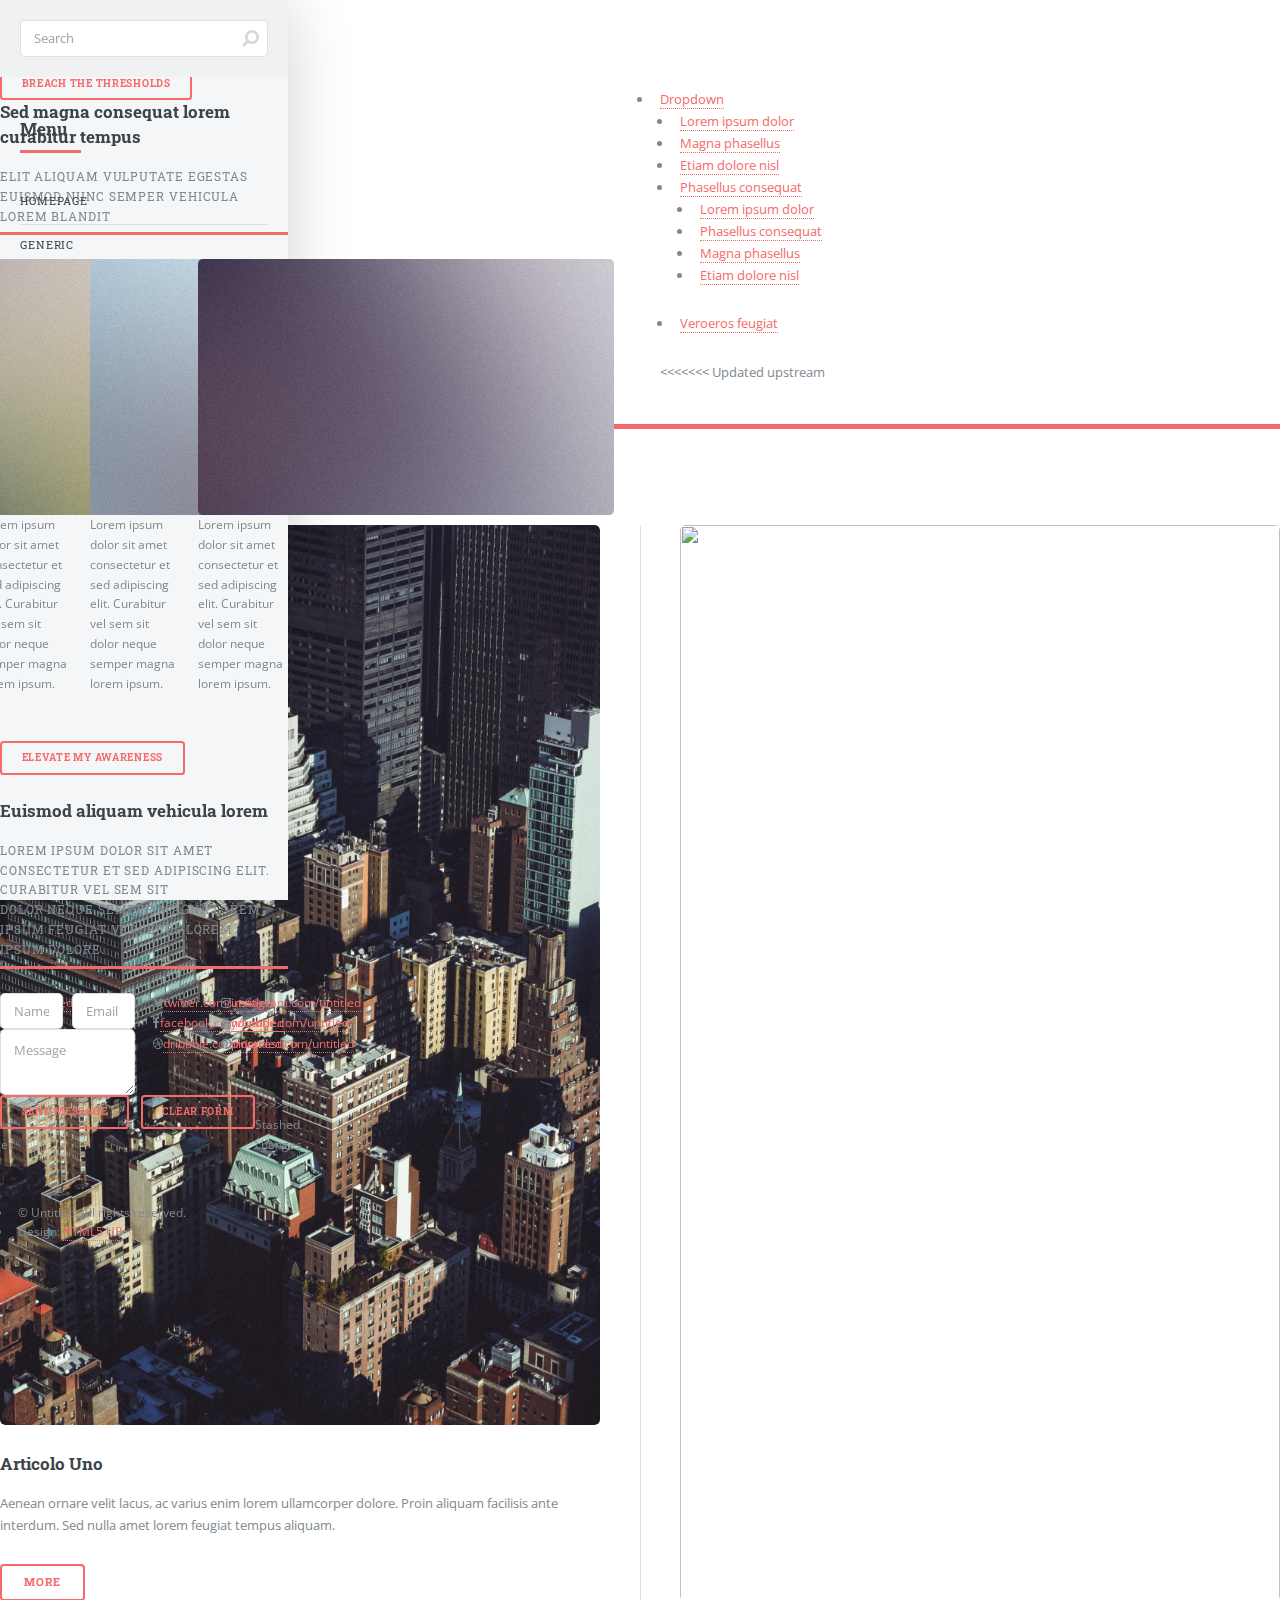
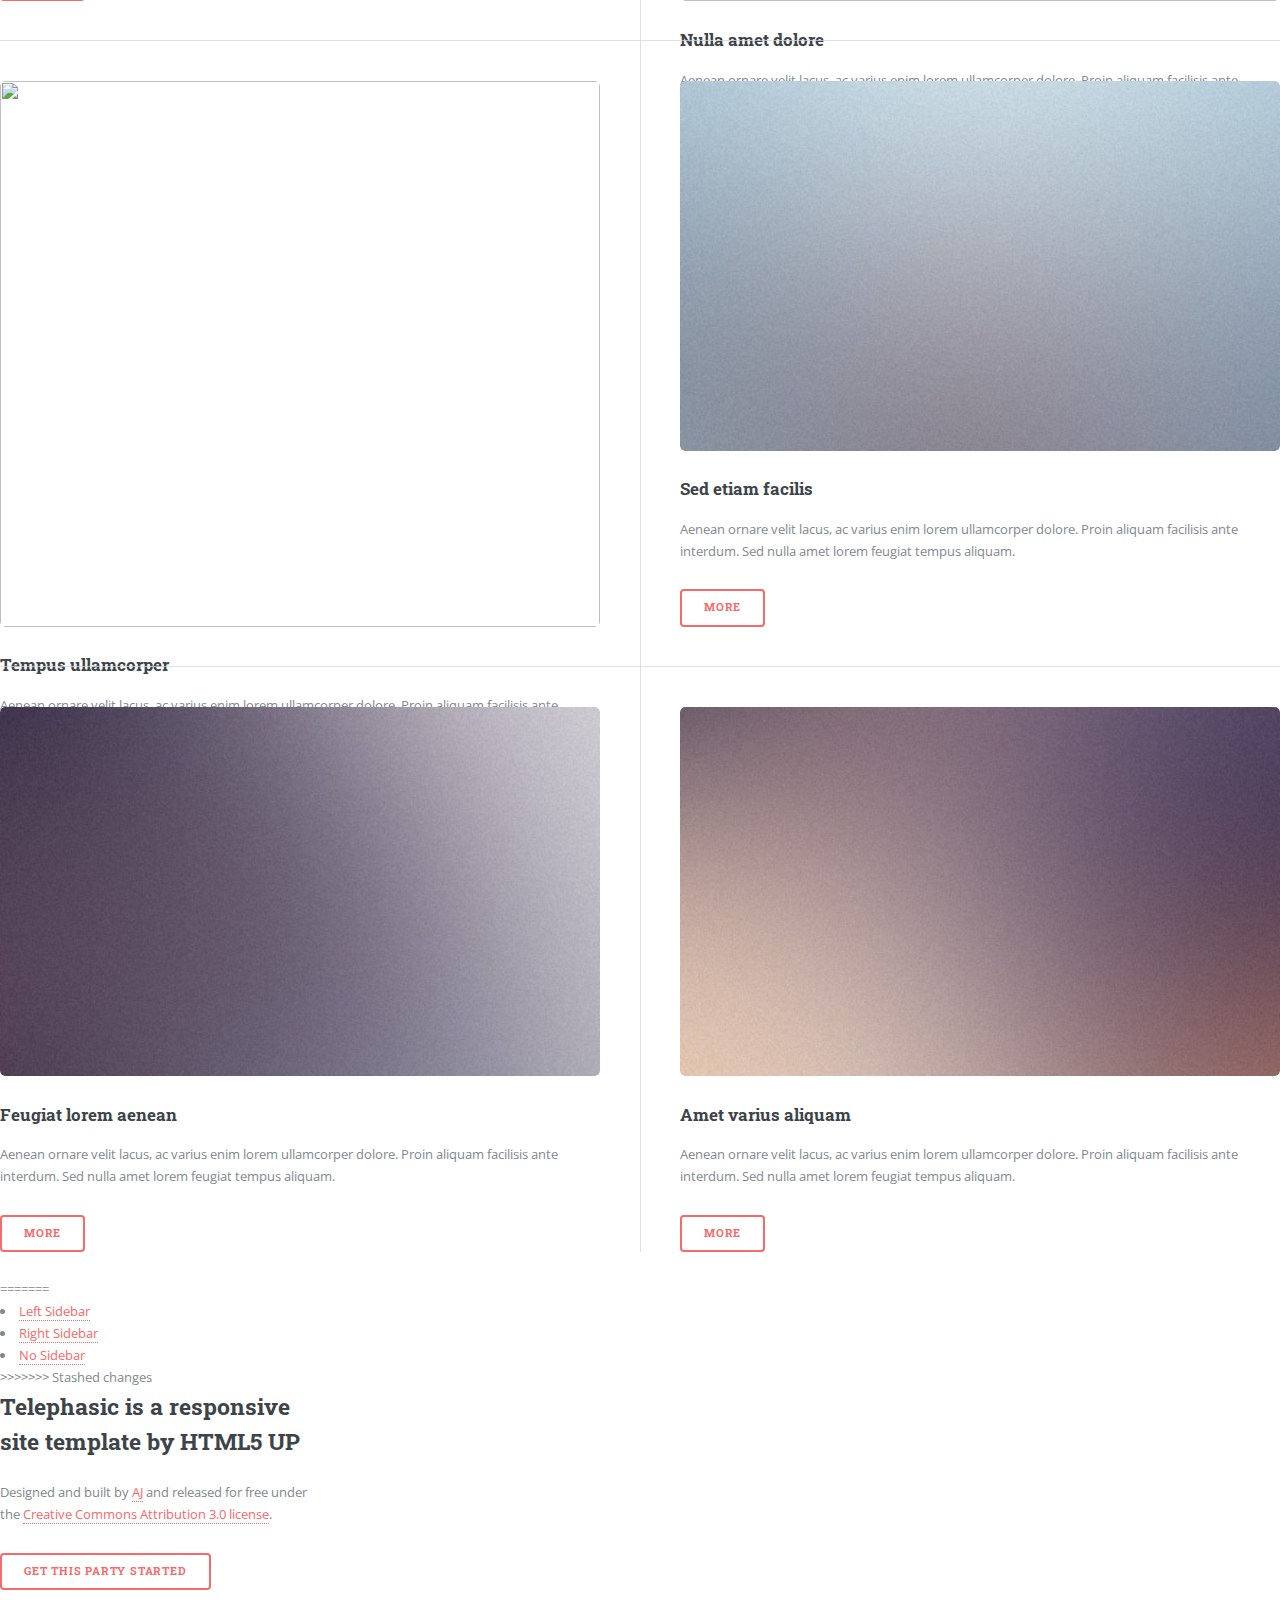
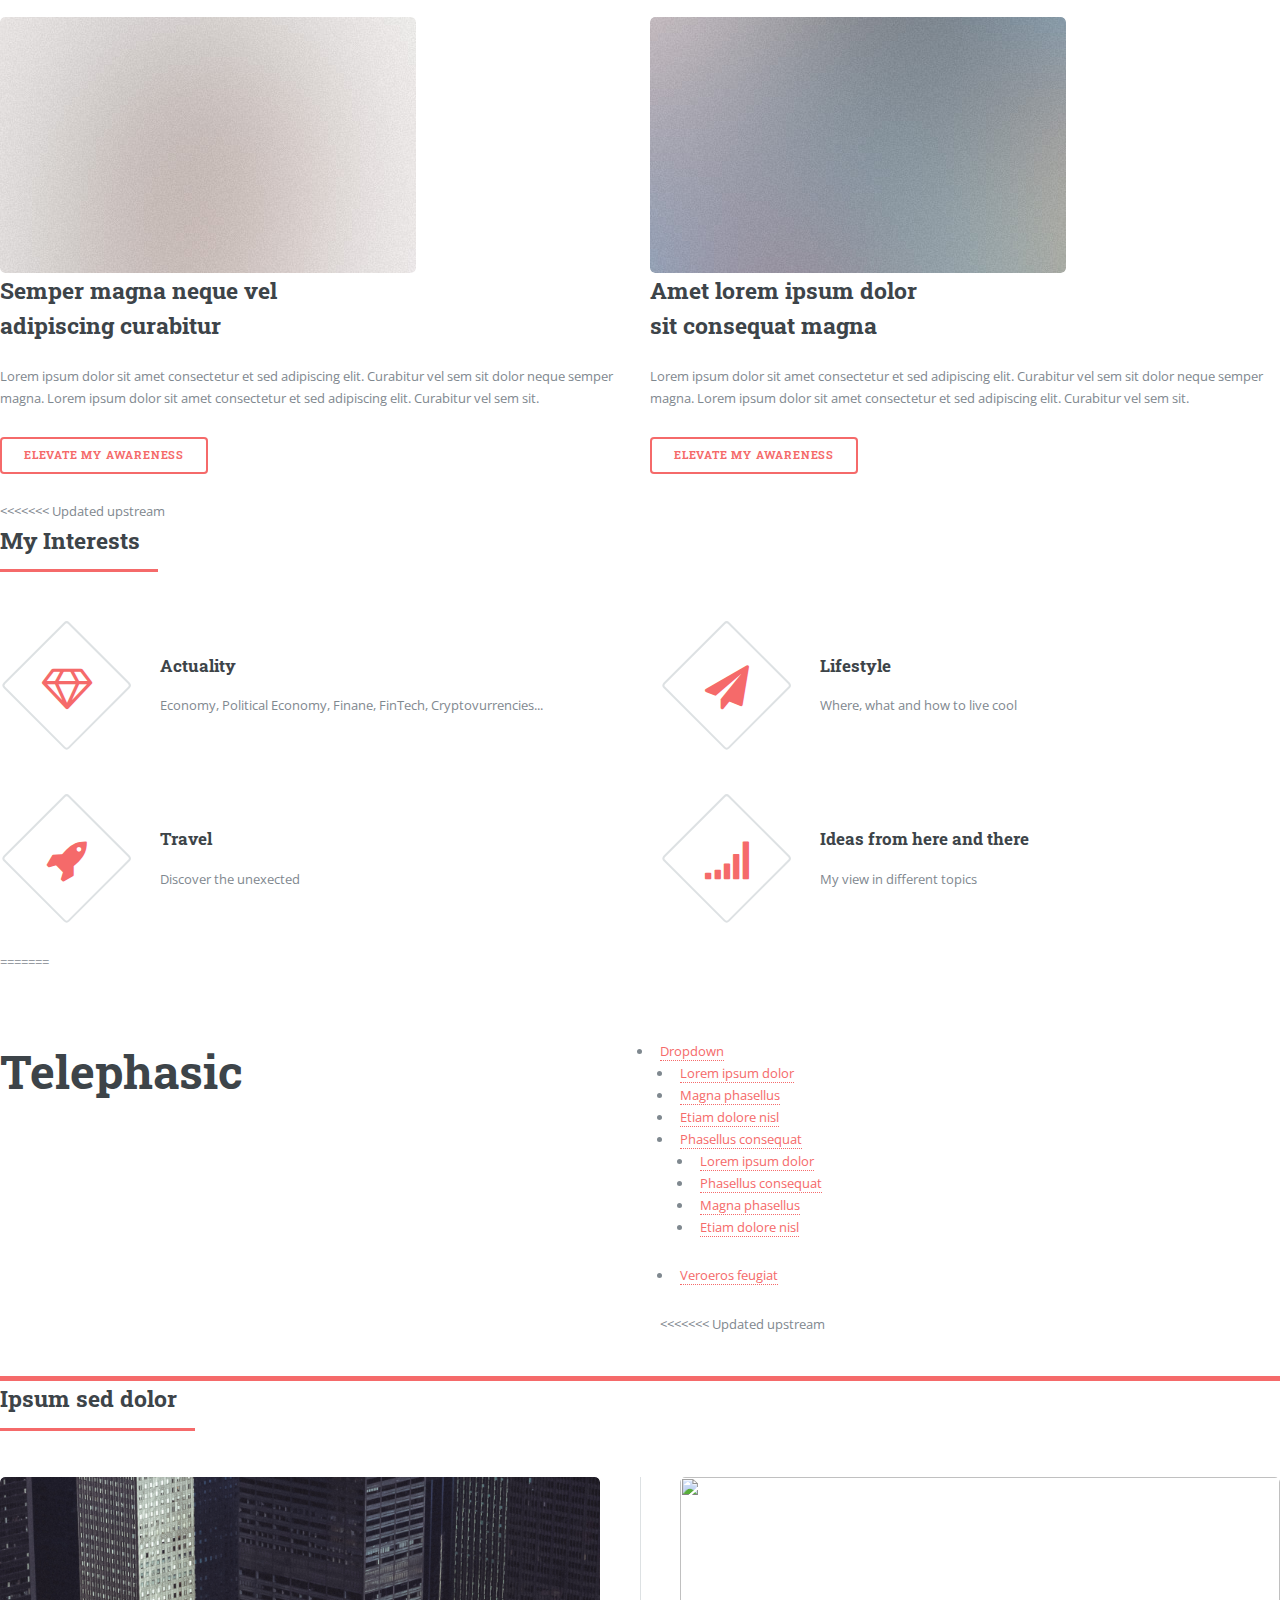
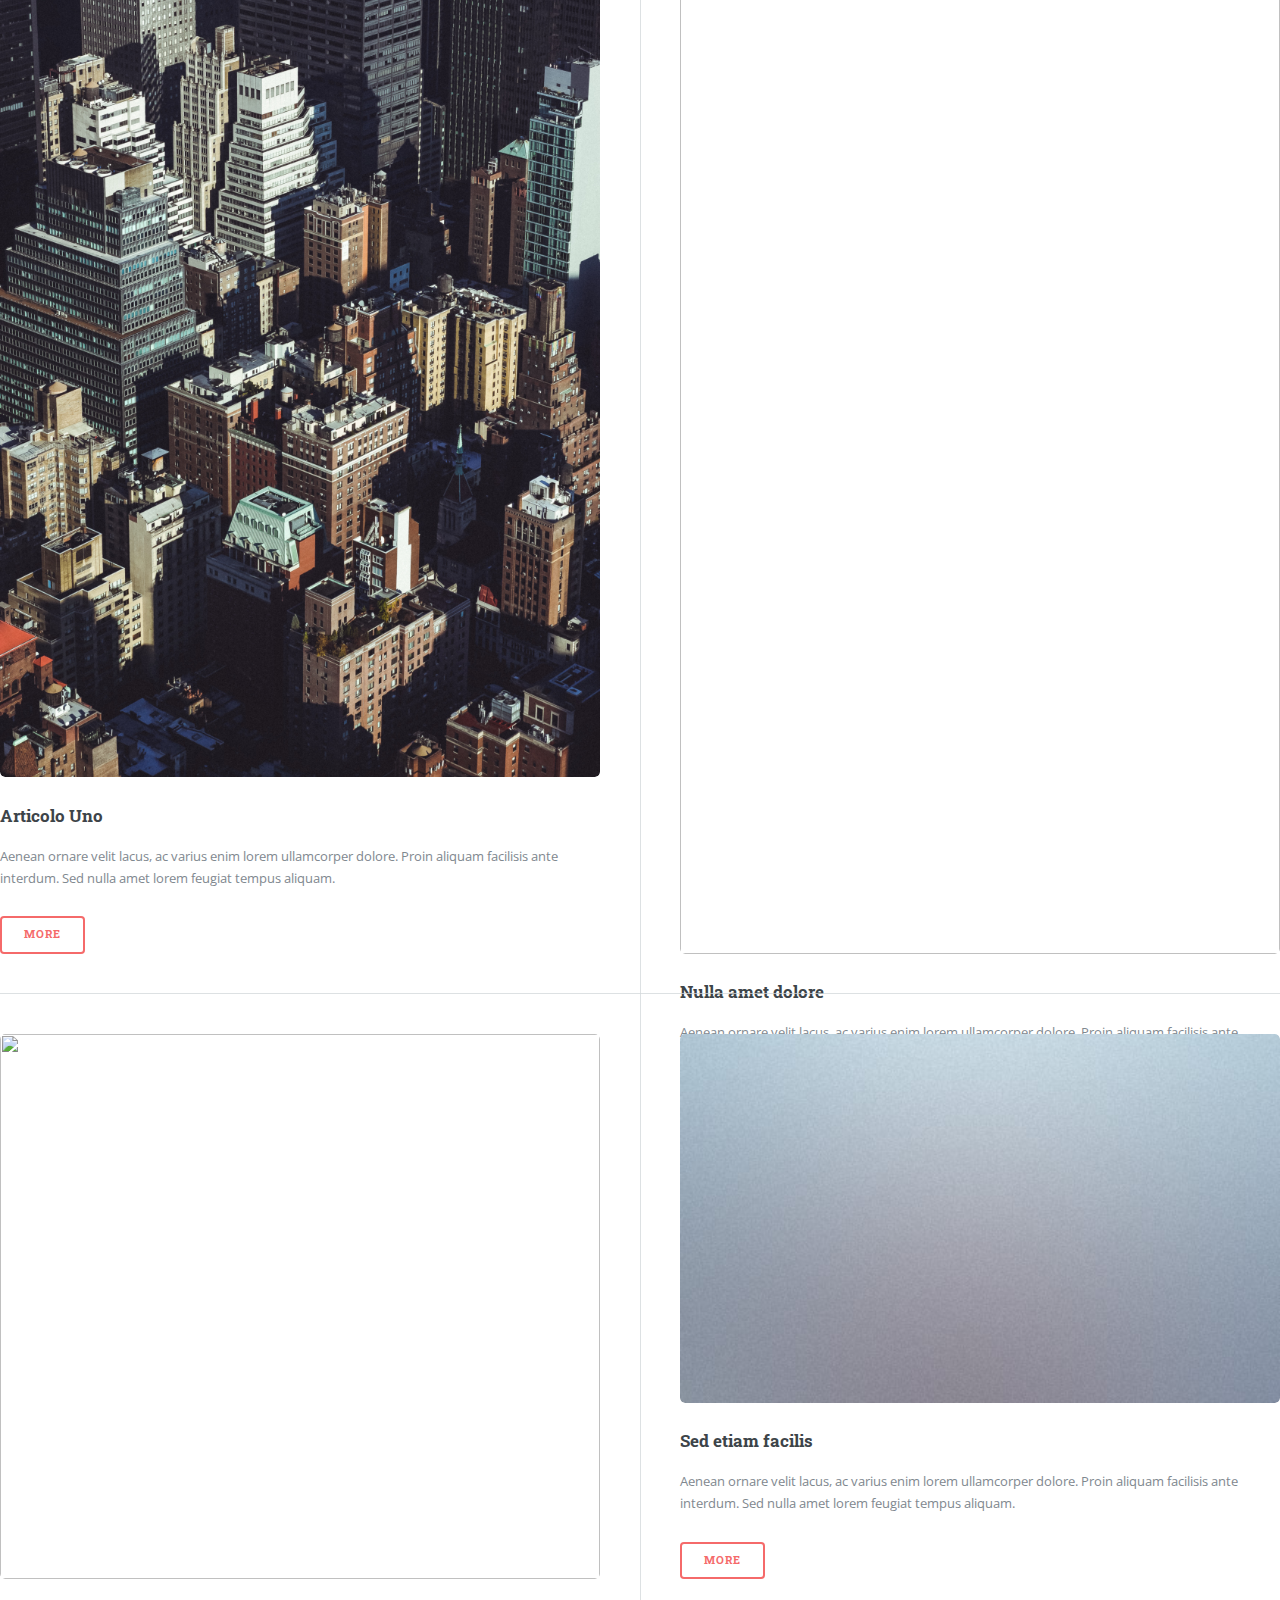
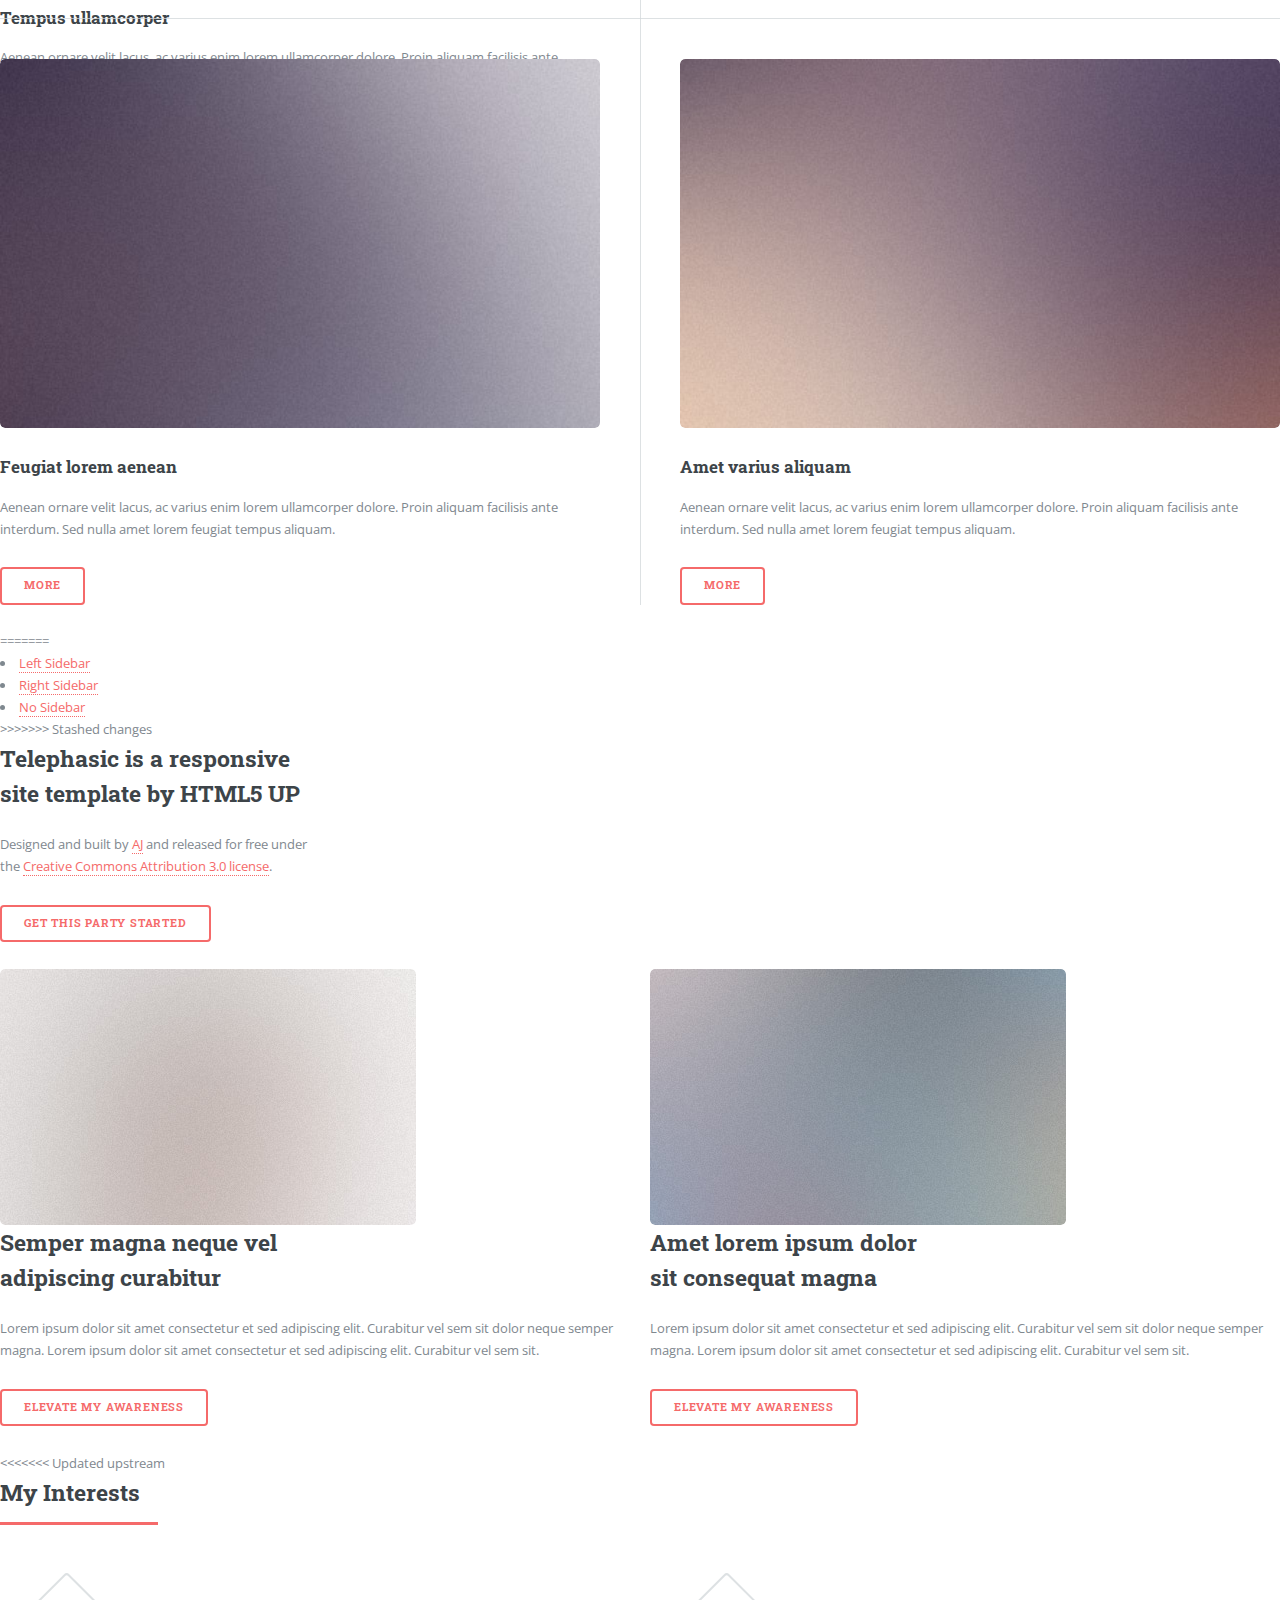
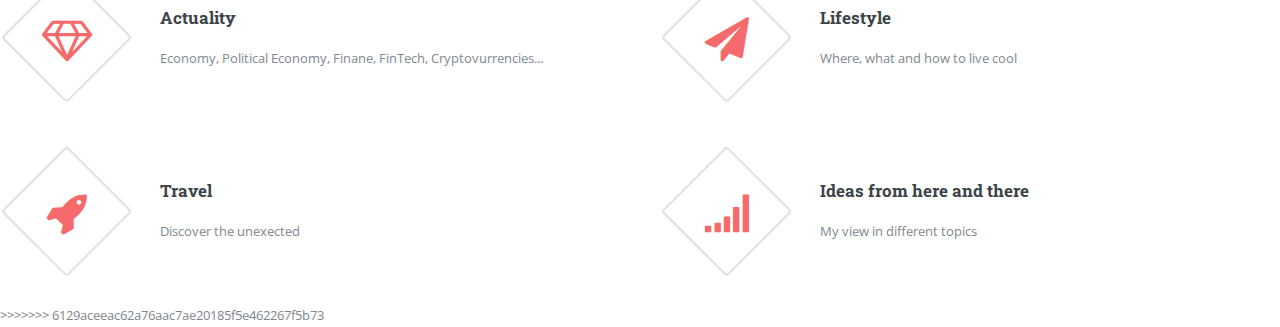
==== commit 23bb882f: "git commit -m" ====
--- a/index.html
+++ b/index.html
@@ -1,3 +1,4 @@
+<<<<<<< HEAD
 <!DOCTYPE HTML>
 
 <html>
@@ -365,4 +366,374 @@
 			<script src="assets/js/main.js"></script>
 
 	</body>
-</html>+</html>
+=======
+<!DOCTYPE HTML>
+
+<html>
+	<head>
+		<!-- Global site tag (gtag.js) - Google Analytics -->
+<script async src="https://www.googletagmanager.com/gtag/js?id=UA-157460614-1"></script>
+<script>
+  window.dataLayer = window.dataLayer || [];
+  function gtag(){dataLayer.push(arguments);}
+  gtag('js', new Date());
+
+  gtag('config', 'UA-157460614-1');
+</script>
+		
+		
+	<html>
+	<head>
+		<title>Silvia's Blog</title>
+		<meta charset="utf-8" />
+		<meta name="viewport" content="width=device-width, initial-scale=1, user-scalable=no" />
+		<link rel="stylesheet" href="assets/css/main.css" />
+	</head>
+	<body class="homepage is-preload">
+		<div id="page-wrapper">
+
+			<!-- Header -->
+				<div id="header-wrapper">
+					<div id="header" class="container">
+
+						<!-- Logo -->
+							<h1 id="logo"><a href="index.html">Telephasic</a></h1>
+
+						<!-- Nav -->
+							<nav id="nav">
+								<ul>
+									<li>
+										<a href="#">Dropdown</a>
+										<ul>
+											<li><a href="#">Lorem ipsum dolor</a></li>
+											<li><a href="#">Magna phasellus</a></li>
+											<li><a href="#">Etiam dolore nisl</a></li>
+											<li>
+												<a href="#">Phasellus consequat</a>
+												<ul>
+													<li><a href="#">Lorem ipsum dolor</a></li>
+													<li><a href="#">Phasellus consequat</a></li>
+													<li><a href="#">Magna phasellus</a></li>
+													<li><a href="#">Etiam dolore nisl</a></li>
+												</ul>
+											</li>
+											<li><a href="#">Veroeros feugiat</a></li>
+										</ul>
+<<<<<<< Updated upstream
+									</div>
+									<span class="image object">
+										<img src="images/bild3.jpg" alt="" />
+									</span>
+								</section>
+
+							<!-- Section -->
+								<section>
+									<header class="major">
+										<h2>Ipsum sed dolor</h2>
+									</header>
+									<div class="posts">
+										<article>
+											<a href="aritcle1.html" class="image"><img src="images/bild1.jpg" alt="" /></a>
+											<h3>Articolo Uno</h3>
+											<p>Aenean ornare velit lacus, ac varius enim lorem ullamcorper dolore. Proin aliquam facilisis ante interdum. Sed nulla amet lorem feugiat tempus aliquam.</p>
+											<ul class="actions">
+												<li><a href="aritcle1.html" class="button">More</a></li>
+											</ul>
+										</article>
+										<article>
+											<a href="#" class="image"><img src="images/bild2.jpg" alt="" /></a>
+											<h3>Nulla amet dolore</h3>
+											<p>Aenean ornare velit lacus, ac varius enim lorem ullamcorper dolore. Proin aliquam facilisis ante interdum. Sed nulla amet lorem feugiat tempus aliquam.</p>
+											<ul class="actions">
+												<li><a href="#" class="button">More</a></li>
+											</ul>
+										</article>
+										<article>
+											<a href="#" class="image"><img src="images/bild3.jpg" alt="" /></a>
+											<h3>Tempus ullamcorper</h3>
+											<p>Aenean ornare velit lacus, ac varius enim lorem ullamcorper dolore. Proin aliquam facilisis ante interdum. Sed nulla amet lorem feugiat tempus aliquam.</p>
+											<ul class="actions">
+												<li><a href="#" class="button">More</a></li>
+											</ul>
+										</article>
+										<article>
+											<a href="#" class="image"><img src="images/pic04.jpg" alt="" /></a>
+											<h3>Sed etiam facilis</h3>
+											<p>Aenean ornare velit lacus, ac varius enim lorem ullamcorper dolore. Proin aliquam facilisis ante interdum. Sed nulla amet lorem feugiat tempus aliquam.</p>
+											<ul class="actions">
+												<li><a href="#" class="button">More</a></li>
+											</ul>
+										</article>
+										<article>
+											<a href="#" class="image"><img src="images/pic05.jpg" alt="" /></a>
+											<h3>Feugiat lorem aenean</h3>
+											<p>Aenean ornare velit lacus, ac varius enim lorem ullamcorper dolore. Proin aliquam facilisis ante interdum. Sed nulla amet lorem feugiat tempus aliquam.</p>
+											<ul class="actions">
+												<li><a href="#" class="button">More</a></li>
+											</ul>
+										</article>
+										<article>
+											<a href="#" class="image"><img src="images/pic06.jpg" alt="" /></a>
+											<h3>Amet varius aliquam</h3>
+											<p>Aenean ornare velit lacus, ac varius enim lorem ullamcorper dolore. Proin aliquam facilisis ante interdum. Sed nulla amet lorem feugiat tempus aliquam.</p>
+											<ul class="actions">
+												<li><a href="#" class="button">More</a></li>
+											</ul>
+										</article>
+									</div>
+								</section>
+=======
+									</li>
+									<li><a href="left-sidebar.html">Left Sidebar</a></li>
+									<li class="break"><a href="right-sidebar.html">Right Sidebar</a></li>
+									<li><a href="no-sidebar.html">No Sidebar</a></li>
+								</ul>
+							</nav>
+
+					</div>
+>>>>>>> Stashed changes
+
+					<!-- Hero -->
+						<section id="hero" class="container">
+							<header>
+								<h2>Telephasic is a responsive
+								<br />
+								site template by <a href="http://html5up.net">HTML5 UP</a></h2>
+							</header>
+							<p>Designed and built by <a href="http://twitter.com/ajlkn">AJ</a> and released for free under
+							<br />
+							the <a href="http://html5up.net/license">Creative Commons Attribution 3.0 license</a>.</p>
+							<ul class="actions">
+								<li><a href="#" class="button">Get this party started</a></li>
+							</ul>
+						</section>
+
+				</div>
+
+			<!-- Features 1 -->
+				<div class="wrapper">
+					<div class="container">
+						<div class="row">
+							<section class="col-6 col-12-narrower feature">
+								<div class="image-wrapper first">
+									<a href="#" class="image featured first"><img src="images/pic01.jpg" alt="" /></a>
+								</div>
+								<header>
+									<h2>Semper magna neque vel<br />
+									adipiscing curabitur</h2>
+								</header>
+								<p>Lorem ipsum dolor sit amet consectetur et sed adipiscing elit. Curabitur vel
+								sem sit dolor neque semper magna. Lorem ipsum dolor sit amet consectetur et sed
+								adipiscing elit. Curabitur vel sem sit.</p>
+								<ul class="actions">
+									<li><a href="#" class="button">Elevate my awareness</a></li>
+								</ul>
+							</section>
+							<section class="col-6 col-12-narrower feature">
+								<div class="image-wrapper">
+									<a href="#" class="image featured"><img src="images/pic02.jpg" alt="" /></a>
+								</div>
+								<header>
+									<h2>Amet lorem ipsum dolor<br />
+									sit consequat magna</h2>
+								</header>
+								<p>Lorem ipsum dolor sit amet consectetur et sed adipiscing elit. Curabitur vel
+								sem sit dolor neque semper magna. Lorem ipsum dolor sit amet consectetur et sed
+								adipiscing elit. Curabitur vel sem sit.</p>
+								<ul class="actions">
+									<li><a href="#" class="button">Elevate my awareness</a></li>
+								</ul>
+							</section>
+						</div>
+					</div>
+<<<<<<< Updated upstream
+<!-- Section -->
+								<section>
+									<header class="major">
+										<h2>My Interests</h2>
+									</header>
+									<div class="features">
+										<article>
+											<span class="icon fa-diamond"></span>
+											<div class="content">
+												<h3>Actuality</h3>
+												<p>Economy, Political Economy, Finane, FinTech, Cryptovurrencies...</p>
+											</div>
+										</article>
+										<article>
+											<span class="icon fa-paper-plane"></span>
+											<div class="content">
+												<h3>Lifestyle</h3>
+												<p>Where, what and how to live cool</p>
+											</div>
+										</article>
+										<article>
+											<span class="icon fa-rocket"></span>
+											<div class="content">
+												<h3>Travel</h3>
+												<p>Discover the unexected</p>
+											</div>
+										</article>
+										<article>
+											<span class="icon fa-signal"></span>
+											<div class="content">
+												<h3>Ideas from here and there</h3>
+												<p>My view in different topics</p>
+											</div>
+										</article>
+									</div>
+								</section>
+
+				<!-- Sidebar -->
+					<div id="sidebar">
+						<div class="inner">
+
+							<!-- Search -->
+								<section id="search" class="alt">
+									<form method="post" action="#">
+										<input type="text" name="query" id="query" placeholder="Search" />
+									</form>
+								</section>
+
+							<!-- Menu -->
+								<nav id="menu">
+									<header class="major">
+										<h2>Menu</h2>
+									</header>
+									<ul>
+										<li><a href="index.html">Homepage</a></li>
+										<li><a href="generic.html">Generic</a></li>
+										<li><a href="elements.html">Elements</a></li>
+										<li>
+											<span class="opener">Submenu</span>
+											<ul>
+												<li><a href="#">Lorem Dolor</a></li>
+												<li><a href="#">Ipsum Adipiscing</a></li>
+												<li><a href="#">Tempus Magna</a></li>
+												<li><a href="#">Feugiat Veroeros</a></li>
+											</ul>
+										</li>
+										<li><a href="#">Etiam Dolore</a></li>
+										<li><a href="#">Adipiscing</a></li>
+										<li>
+											<span class="opener">Another Submenu</span>
+											<ul>
+												<li><a href="#">Lorem Dolor</a></li>
+												<li><a href="#">Ipsum Adipiscing</a></li>
+												<li><a href="#">Tempus Magna</a></li>
+												<li><a href="#">Feugiat Veroeros</a></li>
+=======
+				</div>
+
+			<!-- Promo -->
+				<div id="promo-wrapper">
+					<section id="promo">
+						<h2>Neque semper magna et lorem ipsum adipiscing</h2>
+						<a href="#" class="button">Breach the thresholds</a>
+					</section>
+				</div>
+
+			<!-- Features 2 -->
+				<div class="wrapper">
+					<section class="container">
+						<header class="major">
+							<h2>Sed magna consequat lorem curabitur tempus</h2>
+							<p>Elit aliquam vulputate egestas euismod nunc semper vehicula lorem blandit</p>
+						</header>
+						<div class="row features">
+							<section class="col-4 col-12-narrower feature">
+								<div class="image-wrapper first">
+									<a href="#" class="image featured"><img src="images/pic03.jpg" alt="" /></a>
+								</div>
+								<p>Lorem ipsum dolor sit amet consectetur et sed adipiscing elit. Curabitur
+								vel sem sit dolor neque semper magna lorem ipsum.</p>
+							</section>
+							<section class="col-4 col-12-narrower feature">
+								<div class="image-wrapper">
+									<a href="#" class="image featured"><img src="images/pic04.jpg" alt="" /></a>
+								</div>
+								<p>Lorem ipsum dolor sit amet consectetur et sed adipiscing elit. Curabitur
+								vel sem sit dolor neque semper magna lorem ipsum.</p>
+							</section>
+							<section class="col-4 col-12-narrower feature">
+								<div class="image-wrapper">
+									<a href="#" class="image featured"><img src="images/pic05.jpg" alt="" /></a>
+								</div>
+								<p>Lorem ipsum dolor sit amet consectetur et sed adipiscing elit. Curabitur
+								vel sem sit dolor neque semper magna lorem ipsum.</p>
+							</section>
+						</div>
+						<ul class="actions major">
+							<li><a href="#" class="button">Elevate my awareness</a></li>
+						</ul>
+					</section>
+				</div>
+
+			<!-- Footer -->
+				<div id="footer-wrapper">
+					<div id="footer" class="container">
+						<header class="major">
+							<h2>Euismod aliquam vehicula lorem</h2>
+							<p>Lorem ipsum dolor sit amet consectetur et sed adipiscing elit. Curabitur vel sem sit<br />
+							dolor neque semper magna lorem ipsum feugiat veroeros lorem ipsum dolore.</p>
+						</header>
+						<div class="row">
+							<section class="col-6 col-12-narrower">
+								<form method="post" action="#">
+									<div class="row gtr-50">
+										<div class="col-6 col-12-mobile">
+											<input name="name" placeholder="Name" type="text" />
+										</div>
+										<div class="col-6 col-12-mobile">
+											<input name="email" placeholder="Email" type="text" />
+										</div>
+										<div class="col-12">
+											<textarea name="message" placeholder="Message"></textarea>
+										</div>
+										<div class="col-12">
+											<ul class="actions">
+												<li><input type="submit" value="Send Message" /></li>
+												<li><input type="reset" value="Clear form" /></li>
+>>>>>>> Stashed changes
+											</ul>
+										</div>
+									</div>
+								</form>
+							</section>
+							<section class="col-6 col-12-narrower">
+								<div class="row gtr-0">
+									<ul class="divided icons col-6 col-12-mobile">
+										<li class="icon brands fa-twitter"><a href="#"><span class="extra">twitter.com/</span>untitled</a></li>
+										<li class="icon brands fa-facebook-f"><a href="#"><span class="extra">facebook.com/</span>untitled</a></li>
+										<li class="icon brands fa-dribbble"><a href="#"><span class="extra">dribbble.com/</span>untitled</a></li>
+									</ul>
+									<ul class="divided icons col-6 col-12-mobile">
+										<li class="icon brands fa-instagram"><a href="#"><span class="extra">instagram.com/</span>untitled</a></li>
+										<li class="icon brands fa-youtube"><a href="#"><span class="extra">youtube.com/</span>untitled</a></li>
+										<li class="icon brands fa-pinterest"><a href="#"><span class="extra">pinterest.com/</span>untitled</a></li>
+									</ul>
+								</div>
+							</section>
+						</div>
+					</div>
+					<div id="copyright" class="container">
+						<ul class="menu">
+							<li>&copy; Untitled. All rights reserved.</li><li>Design: <a href="http://html5up.net">HTML5 UP</a></li>
+						</ul>
+					</div>
+				</div>
+
+		</div>
+
+		<!-- Scripts -->
+			<script src="assets/js/jquery.min.js"></script>
+			<script src="assets/js/jquery.dropotron.min.js"></script>
+			<script src="assets/js/browser.min.js"></script>
+			<script src="assets/js/breakpoints.min.js"></script>
+			<script src="assets/js/util.js"></script>
+			<script src="assets/js/main.js"></script>
+
+	</body>
+</html>
+>>>>>>> 6129aceeac62a76aac7ae20185f5e462267f5b73
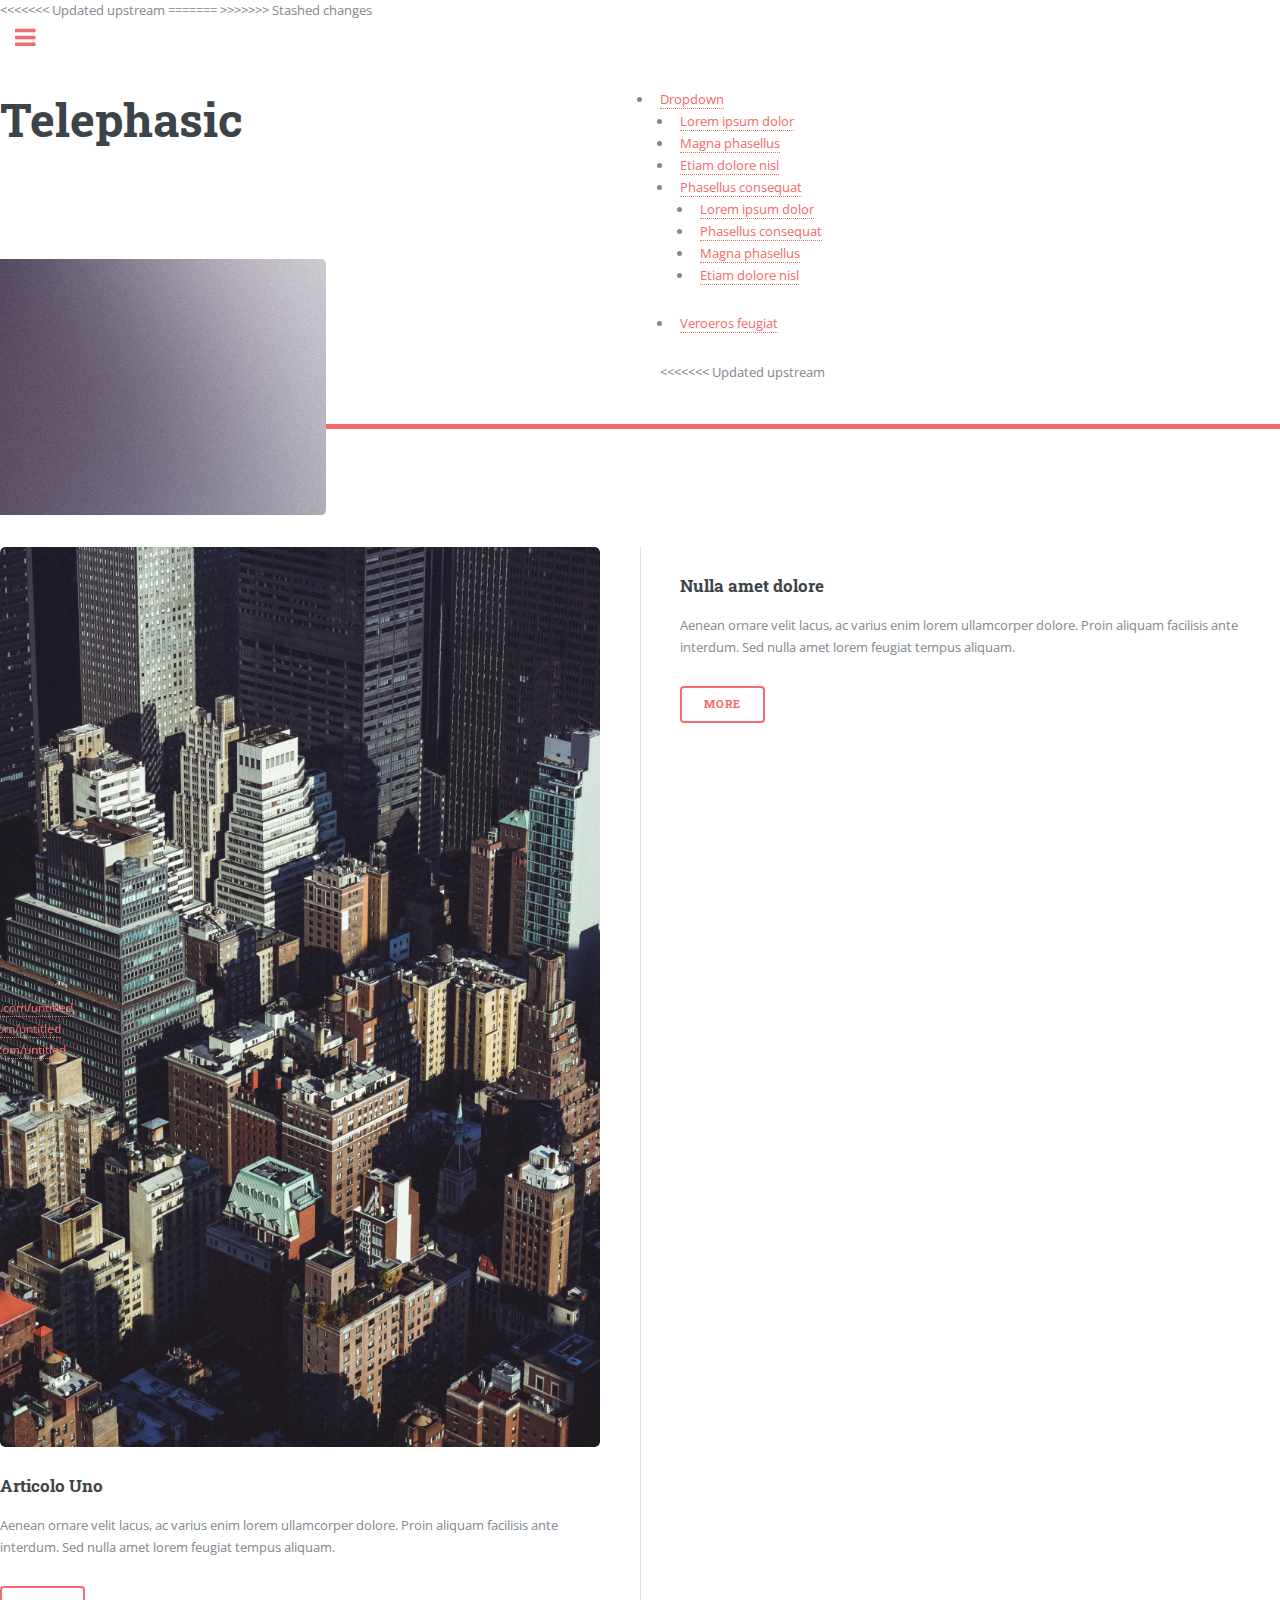
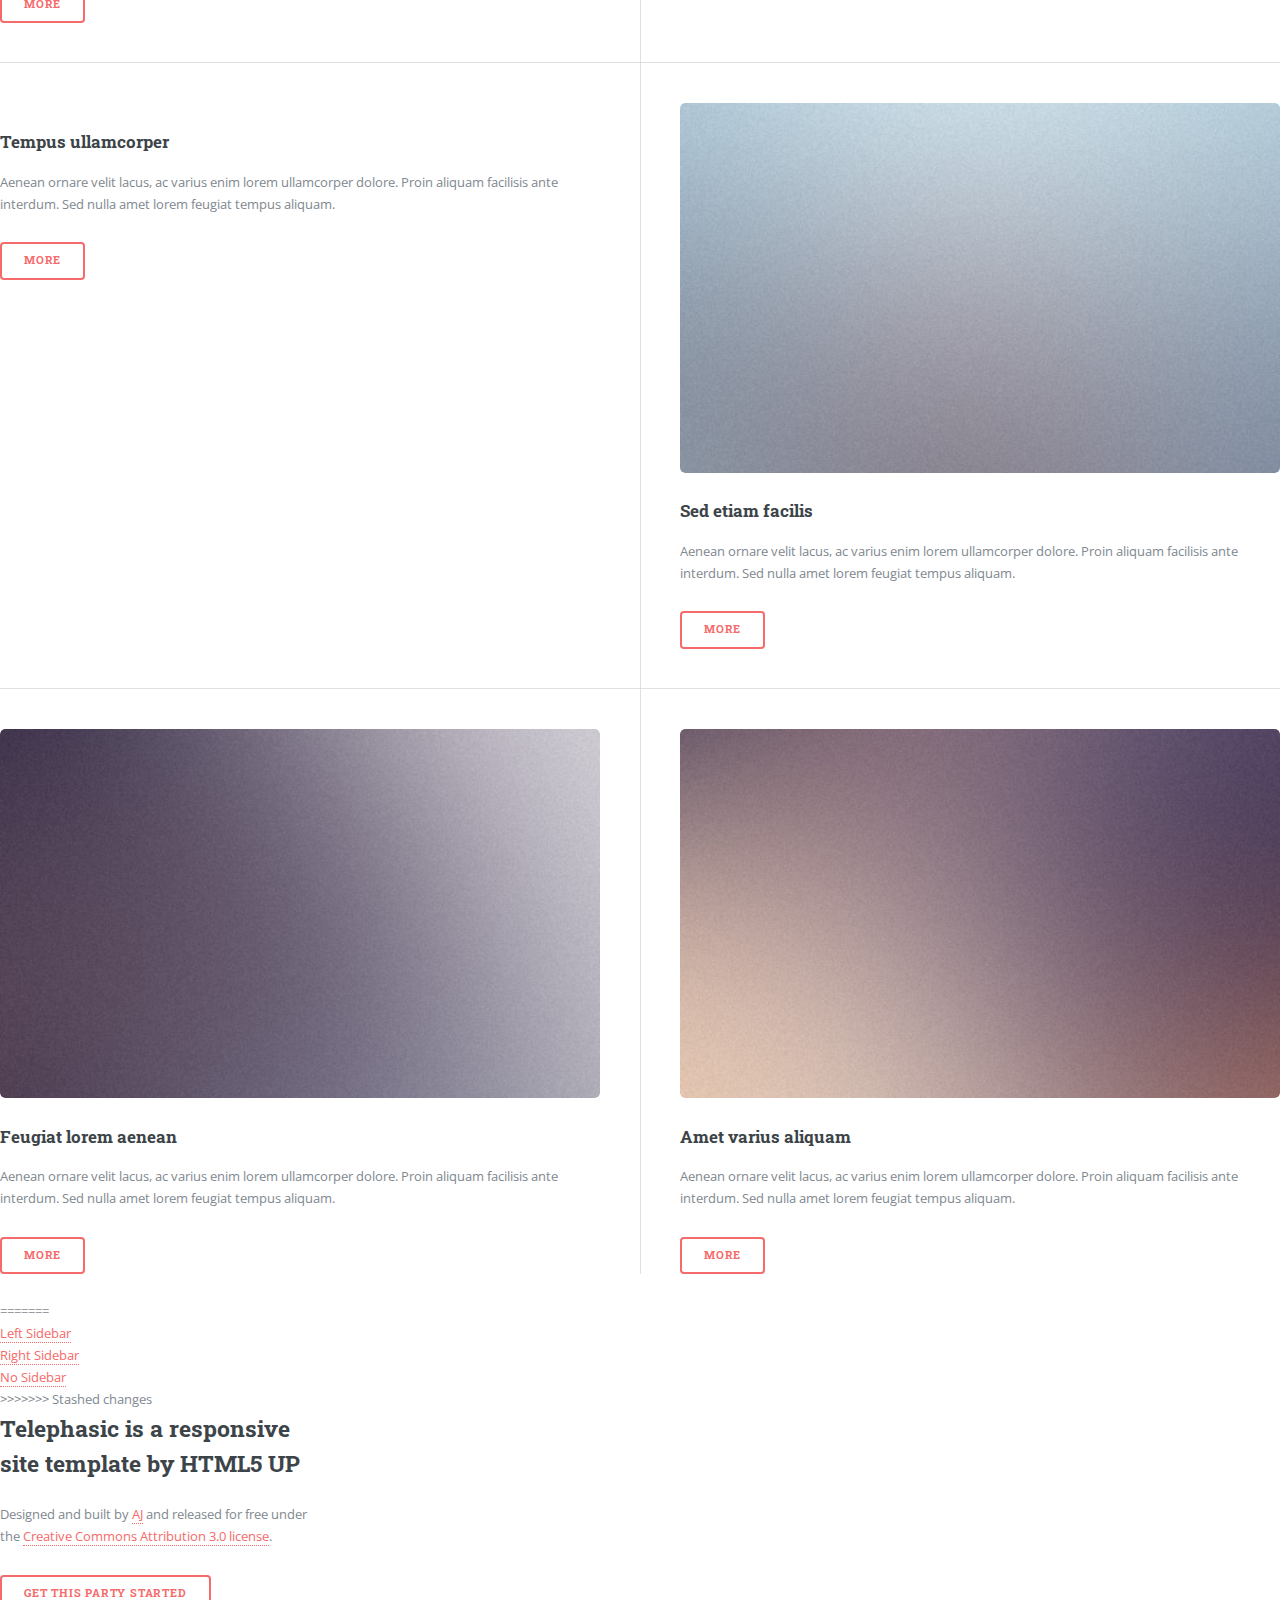
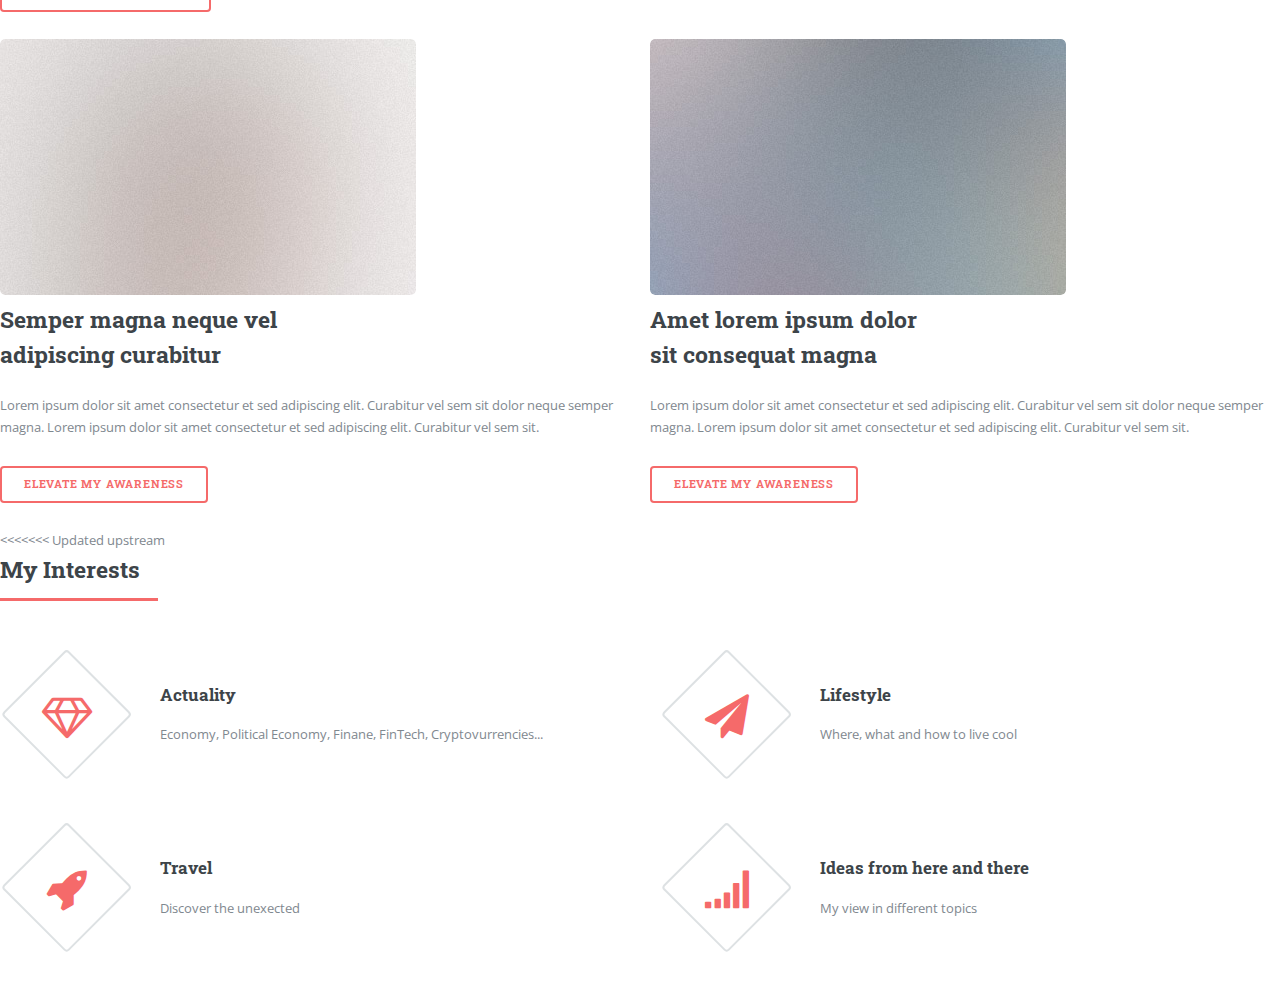
==== commit 75438dba: "Add files via upload" ====
--- a/index.html
+++ b/index.html
@@ -1,391 +1,16 @@
-<<<<<<< HEAD
-<!DOCTYPE HTML>
-
-<html>
-	<head>
-		<!-- Global site tag (gtag.js) - Google Analytics -->
-<script async src="https://www.googletagmanager.com/gtag/js?id=UA-157460614-1"></script>
-<script>
-  window.dataLayer = window.dataLayer || [];
-  function gtag(){dataLayer.push(arguments);}
-  gtag('js', new Date());
-
-  gtag('config', 'UA-157460614-1');
-</script>
-		
-		
-	<html>
-	<head>
-		<title>Silvia's Blog</title>
-		<meta charset="utf-8" />
-		<meta name="viewport" content="width=device-width, initial-scale=1, user-scalable=no" />
-		<link rel="stylesheet" href="assets/css/main.css" />
-	</head>
-	<body class="homepage is-preload">
-		<div id="page-wrapper">
-
-			<!-- Header -->
-				<div id="header-wrapper">
-					<div id="header" class="container">
-
-						<!-- Logo -->
-							<h1 id="logo"><a href="index.html">Telephasic</a></h1>
-
-						<!-- Nav -->
-							<nav id="nav">
-								<ul>
-									<li>
-										<a href="#">Dropdown</a>
-										<ul>
-											<li><a href="#">Lorem ipsum dolor</a></li>
-											<li><a href="#">Magna phasellus</a></li>
-											<li><a href="#">Etiam dolore nisl</a></li>
-											<li>
-												<a href="#">Phasellus consequat</a>
-												<ul>
-													<li><a href="#">Lorem ipsum dolor</a></li>
-													<li><a href="#">Phasellus consequat</a></li>
-													<li><a href="#">Magna phasellus</a></li>
-													<li><a href="#">Etiam dolore nisl</a></li>
-												</ul>
-											</li>
-											<li><a href="#">Veroeros feugiat</a></li>
-										</ul>
-<<<<<<< Updated upstream
-									</div>
-									<span class="image object">
-										<img src="images/bild3.jpg" alt="" />
-									</span>
-								</section>
-
-							<!-- Section -->
-								<section>
-									<header class="major">
-										<h2>Ipsum sed dolor</h2>
-									</header>
-									<div class="posts">
-										<article>
-											<a href="aritcle1.html" class="image"><img src="images/bild1.jpg" alt="" /></a>
-											<h3>Articolo Uno</h3>
-											<p>Aenean ornare velit lacus, ac varius enim lorem ullamcorper dolore. Proin aliquam facilisis ante interdum. Sed nulla amet lorem feugiat tempus aliquam.</p>
-											<ul class="actions">
-												<li><a href="aritcle1.html" class="button">More</a></li>
-											</ul>
-										</article>
-										<article>
-											<a href="#" class="image"><img src="images/bild2.jpg" alt="" /></a>
-											<h3>Nulla amet dolore</h3>
-											<p>Aenean ornare velit lacus, ac varius enim lorem ullamcorper dolore. Proin aliquam facilisis ante interdum. Sed nulla amet lorem feugiat tempus aliquam.</p>
-											<ul class="actions">
-												<li><a href="#" class="button">More</a></li>
-											</ul>
-										</article>
-										<article>
-											<a href="#" class="image"><img src="images/bild3.jpg" alt="" /></a>
-											<h3>Tempus ullamcorper</h3>
-											<p>Aenean ornare velit lacus, ac varius enim lorem ullamcorper dolore. Proin aliquam facilisis ante interdum. Sed nulla amet lorem feugiat tempus aliquam.</p>
-											<ul class="actions">
-												<li><a href="#" class="button">More</a></li>
-											</ul>
-										</article>
-										<article>
-											<a href="#" class="image"><img src="images/pic04.jpg" alt="" /></a>
-											<h3>Sed etiam facilis</h3>
-											<p>Aenean ornare velit lacus, ac varius enim lorem ullamcorper dolore. Proin aliquam facilisis ante interdum. Sed nulla amet lorem feugiat tempus aliquam.</p>
-											<ul class="actions">
-												<li><a href="#" class="button">More</a></li>
-											</ul>
-										</article>
-										<article>
-											<a href="#" class="image"><img src="images/pic05.jpg" alt="" /></a>
-											<h3>Feugiat lorem aenean</h3>
-											<p>Aenean ornare velit lacus, ac varius enim lorem ullamcorper dolore. Proin aliquam facilisis ante interdum. Sed nulla amet lorem feugiat tempus aliquam.</p>
-											<ul class="actions">
-												<li><a href="#" class="button">More</a></li>
-											</ul>
-										</article>
-										<article>
-											<a href="#" class="image"><img src="images/pic06.jpg" alt="" /></a>
-											<h3>Amet varius aliquam</h3>
-											<p>Aenean ornare velit lacus, ac varius enim lorem ullamcorper dolore. Proin aliquam facilisis ante interdum. Sed nulla amet lorem feugiat tempus aliquam.</p>
-											<ul class="actions">
-												<li><a href="#" class="button">More</a></li>
-											</ul>
-										</article>
-									</div>
-								</section>
-=======
-									</li>
-									<li><a href="left-sidebar.html">Left Sidebar</a></li>
-									<li class="break"><a href="right-sidebar.html">Right Sidebar</a></li>
-									<li><a href="no-sidebar.html">No Sidebar</a></li>
-								</ul>
-							</nav>
-
-					</div>
->>>>>>> Stashed changes
-
-					<!-- Hero -->
-						<section id="hero" class="container">
-							<header>
-								<h2>Telephasic is a responsive
-								<br />
-								site template by <a href="http://html5up.net">HTML5 UP</a></h2>
-							</header>
-							<p>Designed and built by <a href="http://twitter.com/ajlkn">AJ</a> and released for free under
-							<br />
-							the <a href="http://html5up.net/license">Creative Commons Attribution 3.0 license</a>.</p>
-							<ul class="actions">
-								<li><a href="#" class="button">Get this party started</a></li>
-							</ul>
-						</section>
-
-				</div>
-
-			<!-- Features 1 -->
-				<div class="wrapper">
-					<div class="container">
-						<div class="row">
-							<section class="col-6 col-12-narrower feature">
-								<div class="image-wrapper first">
-									<a href="#" class="image featured first"><img src="images/pic01.jpg" alt="" /></a>
-								</div>
-								<header>
-									<h2>Semper magna neque vel<br />
-									adipiscing curabitur</h2>
-								</header>
-								<p>Lorem ipsum dolor sit amet consectetur et sed adipiscing elit. Curabitur vel
-								sem sit dolor neque semper magna. Lorem ipsum dolor sit amet consectetur et sed
-								adipiscing elit. Curabitur vel sem sit.</p>
-								<ul class="actions">
-									<li><a href="#" class="button">Elevate my awareness</a></li>
-								</ul>
-							</section>
-							<section class="col-6 col-12-narrower feature">
-								<div class="image-wrapper">
-									<a href="#" class="image featured"><img src="images/pic02.jpg" alt="" /></a>
-								</div>
-								<header>
-									<h2>Amet lorem ipsum dolor<br />
-									sit consequat magna</h2>
-								</header>
-								<p>Lorem ipsum dolor sit amet consectetur et sed adipiscing elit. Curabitur vel
-								sem sit dolor neque semper magna. Lorem ipsum dolor sit amet consectetur et sed
-								adipiscing elit. Curabitur vel sem sit.</p>
-								<ul class="actions">
-									<li><a href="#" class="button">Elevate my awareness</a></li>
-								</ul>
-							</section>
-						</div>
-					</div>
-<<<<<<< Updated upstream
-<!-- Section -->
-								<section>
-									<header class="major">
-										<h2>My Interests</h2>
-									</header>
-									<div class="features">
-										<article>
-											<span class="icon fa-diamond"></span>
-											<div class="content">
-												<h3>Actuality</h3>
-												<p>Economy, Political Economy, Finane, FinTech, Cryptovurrencies...</p>
-											</div>
-										</article>
-										<article>
-											<span class="icon fa-paper-plane"></span>
-											<div class="content">
-												<h3>Lifestyle</h3>
-												<p>Where, what and how to live cool</p>
-											</div>
-										</article>
-										<article>
-											<span class="icon fa-rocket"></span>
-											<div class="content">
-												<h3>Travel</h3>
-												<p>Discover the unexected</p>
-											</div>
-										</article>
-										<article>
-											<span class="icon fa-signal"></span>
-											<div class="content">
-												<h3>Ideas from here and there</h3>
-												<p>My view in different topics</p>
-											</div>
-										</article>
-									</div>
-								</section>
-
-				<!-- Sidebar -->
-					<div id="sidebar">
-						<div class="inner">
-
-							<!-- Search -->
-								<section id="search" class="alt">
-									<form method="post" action="#">
-										<input type="text" name="query" id="query" placeholder="Search" />
-									</form>
-								</section>
-
-							<!-- Menu -->
-								<nav id="menu">
-									<header class="major">
-										<h2>Menu</h2>
-									</header>
-									<ul>
-										<li><a href="index.html">Homepage</a></li>
-										<li><a href="generic.html">Generic</a></li>
-										<li><a href="elements.html">Elements</a></li>
-										<li>
-											<span class="opener">Submenu</span>
-											<ul>
-												<li><a href="#">Lorem Dolor</a></li>
-												<li><a href="#">Ipsum Adipiscing</a></li>
-												<li><a href="#">Tempus Magna</a></li>
-												<li><a href="#">Feugiat Veroeros</a></li>
-											</ul>
-										</li>
-										<li><a href="#">Etiam Dolore</a></li>
-										<li><a href="#">Adipiscing</a></li>
-										<li>
-											<span class="opener">Another Submenu</span>
-											<ul>
-												<li><a href="#">Lorem Dolor</a></li>
-												<li><a href="#">Ipsum Adipiscing</a></li>
-												<li><a href="#">Tempus Magna</a></li>
-												<li><a href="#">Feugiat Veroeros</a></li>
-=======
-				</div>
-
-			<!-- Promo -->
-				<div id="promo-wrapper">
-					<section id="promo">
-						<h2>Neque semper magna et lorem ipsum adipiscing</h2>
-						<a href="#" class="button">Breach the thresholds</a>
-					</section>
-				</div>
-
-			<!-- Features 2 -->
-				<div class="wrapper">
-					<section class="container">
-						<header class="major">
-							<h2>Sed magna consequat lorem curabitur tempus</h2>
-							<p>Elit aliquam vulputate egestas euismod nunc semper vehicula lorem blandit</p>
-						</header>
-						<div class="row features">
-							<section class="col-4 col-12-narrower feature">
-								<div class="image-wrapper first">
-									<a href="#" class="image featured"><img src="images/pic03.jpg" alt="" /></a>
-								</div>
-								<p>Lorem ipsum dolor sit amet consectetur et sed adipiscing elit. Curabitur
-								vel sem sit dolor neque semper magna lorem ipsum.</p>
-							</section>
-							<section class="col-4 col-12-narrower feature">
-								<div class="image-wrapper">
-									<a href="#" class="image featured"><img src="images/pic04.jpg" alt="" /></a>
-								</div>
-								<p>Lorem ipsum dolor sit amet consectetur et sed adipiscing elit. Curabitur
-								vel sem sit dolor neque semper magna lorem ipsum.</p>
-							</section>
-							<section class="col-4 col-12-narrower feature">
-								<div class="image-wrapper">
-									<a href="#" class="image featured"><img src="images/pic05.jpg" alt="" /></a>
-								</div>
-								<p>Lorem ipsum dolor sit amet consectetur et sed adipiscing elit. Curabitur
-								vel sem sit dolor neque semper magna lorem ipsum.</p>
-							</section>
-						</div>
-						<ul class="actions major">
-							<li><a href="#" class="button">Elevate my awareness</a></li>
-						</ul>
-					</section>
-				</div>
-
-			<!-- Footer -->
-				<div id="footer-wrapper">
-					<div id="footer" class="container">
-						<header class="major">
-							<h2>Euismod aliquam vehicula lorem</h2>
-							<p>Lorem ipsum dolor sit amet consectetur et sed adipiscing elit. Curabitur vel sem sit<br />
-							dolor neque semper magna lorem ipsum feugiat veroeros lorem ipsum dolore.</p>
-						</header>
-						<div class="row">
-							<section class="col-6 col-12-narrower">
-								<form method="post" action="#">
-									<div class="row gtr-50">
-										<div class="col-6 col-12-mobile">
-											<input name="name" placeholder="Name" type="text" />
-										</div>
-										<div class="col-6 col-12-mobile">
-											<input name="email" placeholder="Email" type="text" />
-										</div>
-										<div class="col-12">
-											<textarea name="message" placeholder="Message"></textarea>
-										</div>
-										<div class="col-12">
-											<ul class="actions">
-												<li><input type="submit" value="Send Message" /></li>
-												<li><input type="reset" value="Clear form" /></li>
->>>>>>> Stashed changes
-											</ul>
-										</div>
-									</div>
-								</form>
-							</section>
-							<section class="col-6 col-12-narrower">
-								<div class="row gtr-0">
-									<ul class="divided icons col-6 col-12-mobile">
-										<li class="icon brands fa-twitter"><a href="#"><span class="extra">twitter.com/</span>untitled</a></li>
-										<li class="icon brands fa-facebook-f"><a href="#"><span class="extra">facebook.com/</span>untitled</a></li>
-										<li class="icon brands fa-dribbble"><a href="#"><span class="extra">dribbble.com/</span>untitled</a></li>
-									</ul>
-									<ul class="divided icons col-6 col-12-mobile">
-										<li class="icon brands fa-instagram"><a href="#"><span class="extra">instagram.com/</span>untitled</a></li>
-										<li class="icon brands fa-youtube"><a href="#"><span class="extra">youtube.com/</span>untitled</a></li>
-										<li class="icon brands fa-pinterest"><a href="#"><span class="extra">pinterest.com/</span>untitled</a></li>
-									</ul>
-								</div>
-							</section>
-						</div>
-					</div>
-					<div id="copyright" class="container">
-						<ul class="menu">
-							<li>&copy; Untitled. All rights reserved.</li><li>Design: <a href="http://html5up.net">HTML5 UP</a></li>
-						</ul>
-					</div>
-				</div>
-
-		</div>
-
-		<!-- Scripts -->
-			<script src="assets/js/jquery.min.js"></script>
-			<script src="assets/js/jquery.dropotron.min.js"></script>
-			<script src="assets/js/browser.min.js"></script>
-			<script src="assets/js/breakpoints.min.js"></script>
-			<script src="assets/js/util.js"></script>
-			<script src="assets/js/main.js"></script>
-
-	</body>
-</html>
-=======
 <!DOCTYPE HTML>
-
+<<<<<<< Updated upstream
+
+=======
+<!--
+	Telephasic by HTML5 UP
+	html5up.net | @ajlkn
+	Free for personal and commercial use under the CCA 3.0 license (html5up.net/license)
+-->
+>>>>>>> Stashed changes
 <html>
 	<head>
-		<!-- Global site tag (gtag.js) - Google Analytics -->
-<script async src="https://www.googletagmanager.com/gtag/js?id=UA-157460614-1"></script>
-<script>
-  window.dataLayer = window.dataLayer || [];
-  function gtag(){dataLayer.push(arguments);}
-  gtag('js', new Date());
-
-  gtag('config', 'UA-157460614-1');
-</script>
-		
-		
-	<html>
-	<head>
-		<title>Silvia's Blog</title>
+		<title>Telephasic by HTML5 UP</title>
 		<meta charset="utf-8" />
 		<meta name="viewport" content="width=device-width, initial-scale=1, user-scalable=no" />
 		<link rel="stylesheet" href="assets/css/main.css" />
@@ -735,5 +360,4 @@
 			<script src="assets/js/main.js"></script>
 
 	</body>
-</html>
->>>>>>> 6129aceeac62a76aac7ae20185f5e462267f5b73
+</html>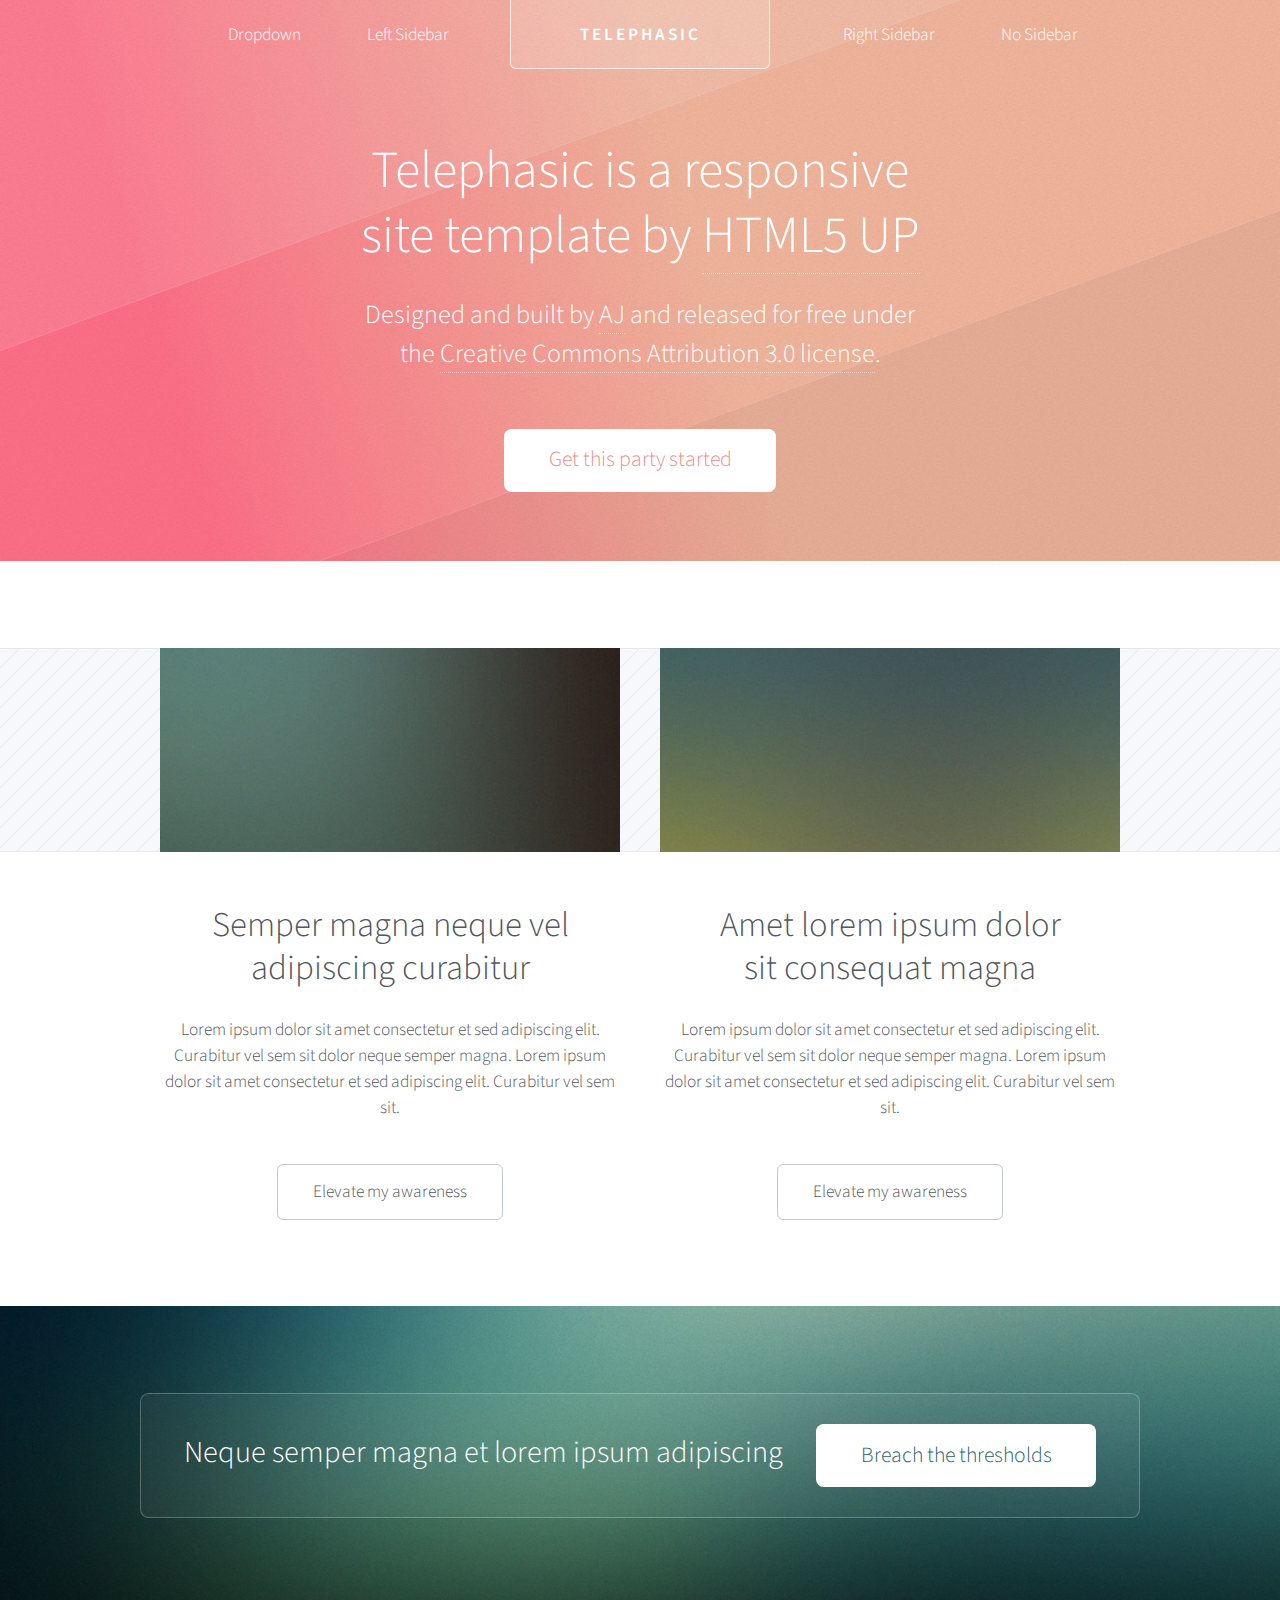
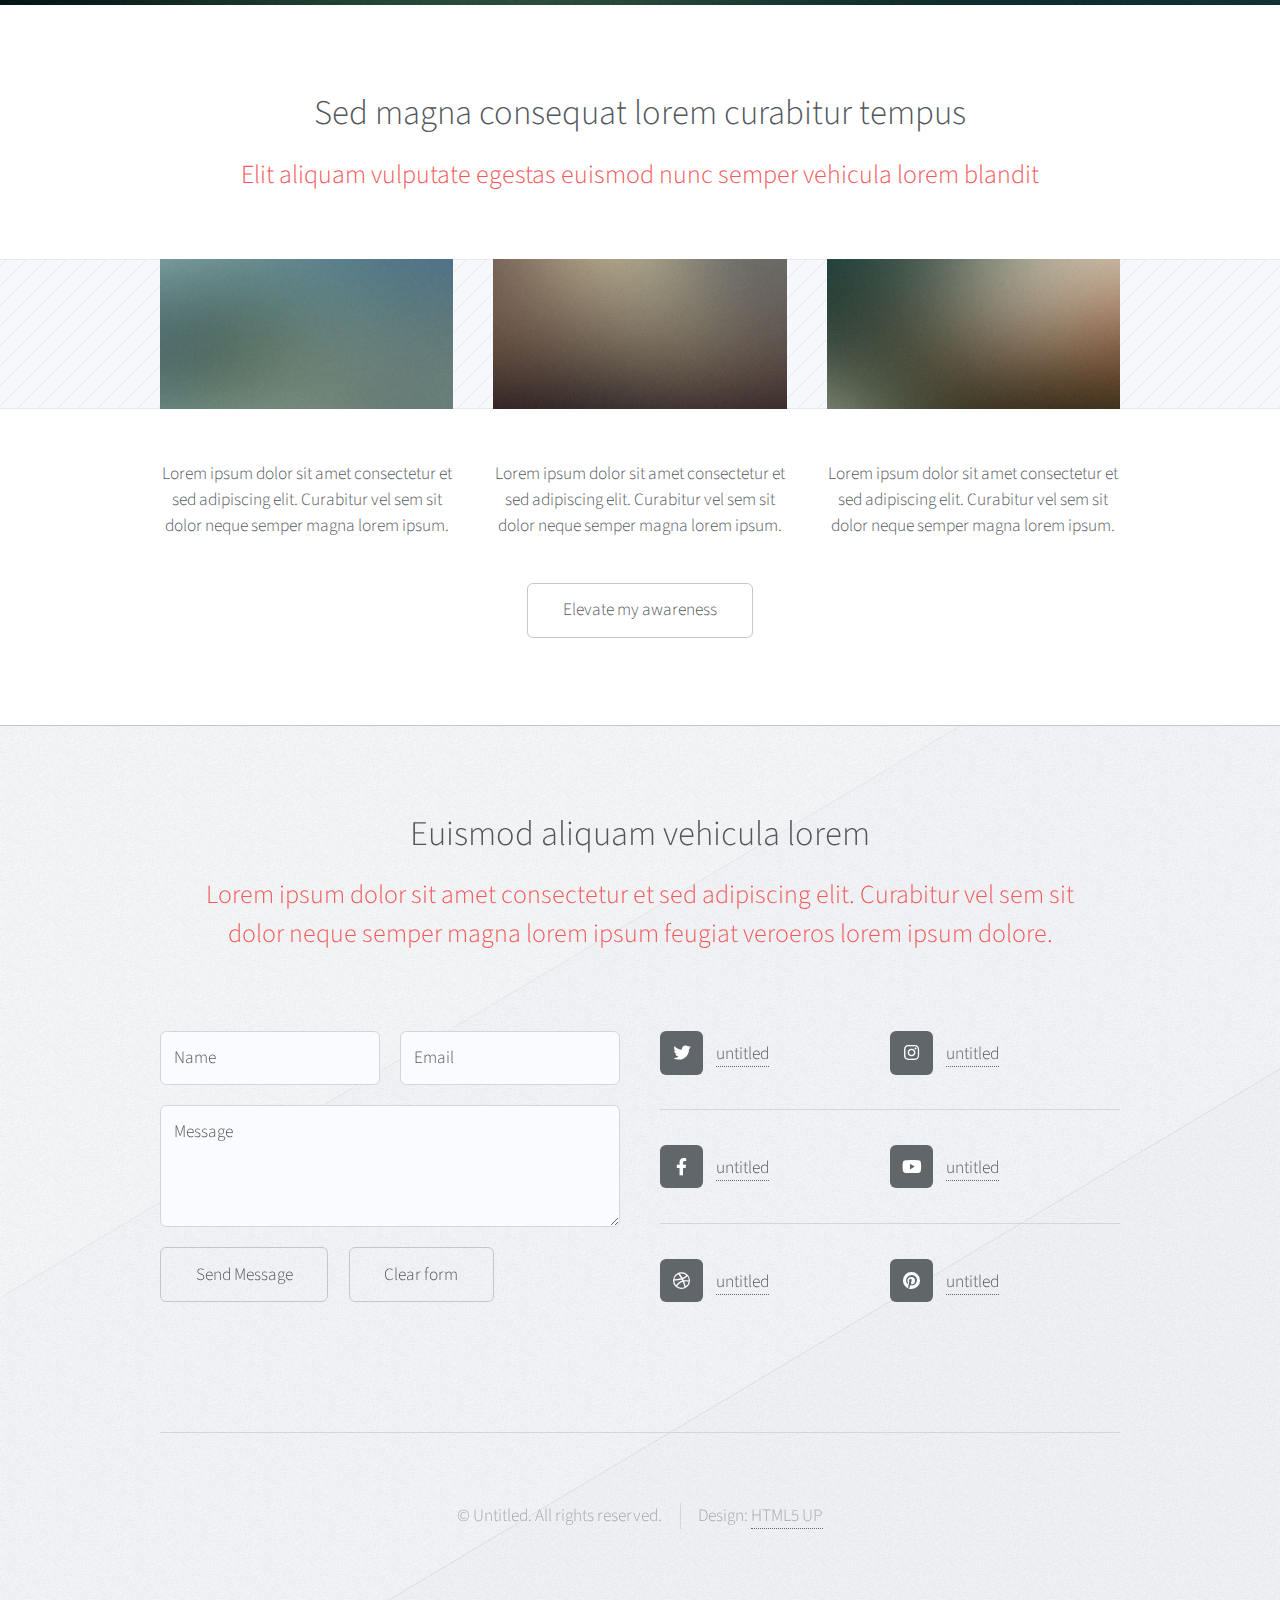
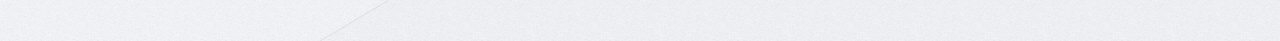
==== commit 79093a69: "Add files via upload" ====
--- a/index.html
+++ b/index.html
@@ -1,13 +1,9 @@
 <!DOCTYPE HTML>
-<<<<<<< Updated upstream
-
-=======
 <!--
 	Telephasic by HTML5 UP
 	html5up.net | @ajlkn
 	Free for personal and commercial use under the CCA 3.0 license (html5up.net/license)
 -->
->>>>>>> Stashed changes
 <html>
 	<head>
 		<title>Telephasic by HTML5 UP</title>
@@ -45,70 +41,6 @@
 											</li>
 											<li><a href="#">Veroeros feugiat</a></li>
 										</ul>
-<<<<<<< Updated upstream
-									</div>
-									<span class="image object">
-										<img src="images/bild3.jpg" alt="" />
-									</span>
-								</section>
-
-							<!-- Section -->
-								<section>
-									<header class="major">
-										<h2>Ipsum sed dolor</h2>
-									</header>
-									<div class="posts">
-										<article>
-											<a href="aritcle1.html" class="image"><img src="images/bild1.jpg" alt="" /></a>
-											<h3>Articolo Uno</h3>
-											<p>Aenean ornare velit lacus, ac varius enim lorem ullamcorper dolore. Proin aliquam facilisis ante interdum. Sed nulla amet lorem feugiat tempus aliquam.</p>
-											<ul class="actions">
-												<li><a href="aritcle1.html" class="button">More</a></li>
-											</ul>
-										</article>
-										<article>
-											<a href="#" class="image"><img src="images/bild2.jpg" alt="" /></a>
-											<h3>Nulla amet dolore</h3>
-											<p>Aenean ornare velit lacus, ac varius enim lorem ullamcorper dolore. Proin aliquam facilisis ante interdum. Sed nulla amet lorem feugiat tempus aliquam.</p>
-											<ul class="actions">
-												<li><a href="#" class="button">More</a></li>
-											</ul>
-										</article>
-										<article>
-											<a href="#" class="image"><img src="images/bild3.jpg" alt="" /></a>
-											<h3>Tempus ullamcorper</h3>
-											<p>Aenean ornare velit lacus, ac varius enim lorem ullamcorper dolore. Proin aliquam facilisis ante interdum. Sed nulla amet lorem feugiat tempus aliquam.</p>
-											<ul class="actions">
-												<li><a href="#" class="button">More</a></li>
-											</ul>
-										</article>
-										<article>
-											<a href="#" class="image"><img src="images/pic04.jpg" alt="" /></a>
-											<h3>Sed etiam facilis</h3>
-											<p>Aenean ornare velit lacus, ac varius enim lorem ullamcorper dolore. Proin aliquam facilisis ante interdum. Sed nulla amet lorem feugiat tempus aliquam.</p>
-											<ul class="actions">
-												<li><a href="#" class="button">More</a></li>
-											</ul>
-										</article>
-										<article>
-											<a href="#" class="image"><img src="images/pic05.jpg" alt="" /></a>
-											<h3>Feugiat lorem aenean</h3>
-											<p>Aenean ornare velit lacus, ac varius enim lorem ullamcorper dolore. Proin aliquam facilisis ante interdum. Sed nulla amet lorem feugiat tempus aliquam.</p>
-											<ul class="actions">
-												<li><a href="#" class="button">More</a></li>
-											</ul>
-										</article>
-										<article>
-											<a href="#" class="image"><img src="images/pic06.jpg" alt="" /></a>
-											<h3>Amet varius aliquam</h3>
-											<p>Aenean ornare velit lacus, ac varius enim lorem ullamcorper dolore. Proin aliquam facilisis ante interdum. Sed nulla amet lorem feugiat tempus aliquam.</p>
-											<ul class="actions">
-												<li><a href="#" class="button">More</a></li>
-											</ul>
-										</article>
-									</div>
-								</section>
-=======
 									</li>
 									<li><a href="left-sidebar.html">Left Sidebar</a></li>
 									<li class="break"><a href="right-sidebar.html">Right Sidebar</a></li>
@@ -117,7 +49,6 @@
 							</nav>
 
 					</div>
->>>>>>> Stashed changes
 
 					<!-- Hero -->
 						<section id="hero" class="container">
@@ -172,83 +103,6 @@
 							</section>
 						</div>
 					</div>
-<<<<<<< Updated upstream
-<!-- Section -->
-								<section>
-									<header class="major">
-										<h2>My Interests</h2>
-									</header>
-									<div class="features">
-										<article>
-											<span class="icon fa-diamond"></span>
-											<div class="content">
-												<h3>Actuality</h3>
-												<p>Economy, Political Economy, Finane, FinTech, Cryptovurrencies...</p>
-											</div>
-										</article>
-										<article>
-											<span class="icon fa-paper-plane"></span>
-											<div class="content">
-												<h3>Lifestyle</h3>
-												<p>Where, what and how to live cool</p>
-											</div>
-										</article>
-										<article>
-											<span class="icon fa-rocket"></span>
-											<div class="content">
-												<h3>Travel</h3>
-												<p>Discover the unexected</p>
-											</div>
-										</article>
-										<article>
-											<span class="icon fa-signal"></span>
-											<div class="content">
-												<h3>Ideas from here and there</h3>
-												<p>My view in different topics</p>
-											</div>
-										</article>
-									</div>
-								</section>
-
-				<!-- Sidebar -->
-					<div id="sidebar">
-						<div class="inner">
-
-							<!-- Search -->
-								<section id="search" class="alt">
-									<form method="post" action="#">
-										<input type="text" name="query" id="query" placeholder="Search" />
-									</form>
-								</section>
-
-							<!-- Menu -->
-								<nav id="menu">
-									<header class="major">
-										<h2>Menu</h2>
-									</header>
-									<ul>
-										<li><a href="index.html">Homepage</a></li>
-										<li><a href="generic.html">Generic</a></li>
-										<li><a href="elements.html">Elements</a></li>
-										<li>
-											<span class="opener">Submenu</span>
-											<ul>
-												<li><a href="#">Lorem Dolor</a></li>
-												<li><a href="#">Ipsum Adipiscing</a></li>
-												<li><a href="#">Tempus Magna</a></li>
-												<li><a href="#">Feugiat Veroeros</a></li>
-											</ul>
-										</li>
-										<li><a href="#">Etiam Dolore</a></li>
-										<li><a href="#">Adipiscing</a></li>
-										<li>
-											<span class="opener">Another Submenu</span>
-											<ul>
-												<li><a href="#">Lorem Dolor</a></li>
-												<li><a href="#">Ipsum Adipiscing</a></li>
-												<li><a href="#">Tempus Magna</a></li>
-												<li><a href="#">Feugiat Veroeros</a></li>
-=======
 				</div>
 
 			<!-- Promo -->
@@ -320,7 +174,6 @@
 											<ul class="actions">
 												<li><input type="submit" value="Send Message" /></li>
 												<li><input type="reset" value="Clear form" /></li>
->>>>>>> Stashed changes
 											</ul>
 										</div>
 									</div>
--- a/assets/css/main.css
+++ b/assets/css/main.css
@@ -1,8 +1,8 @@
-@import url(font-awesome.min.css);
-@import url("https://fonts.googleapis.com/css?family=Open+Sans:400,600,400italic,600italic|Roboto+Slab:400,700");
+@import url("fontawesome-all.min.css");
+@import url("https://fonts.googleapis.com/css?family=Source+Sans+Pro:300,300italic,400,400italic,600");
 
 /*
-	Editorial by HTML5 UP
+	Telephasic by HTML5 UP
 	html5up.net | @ajlkn
 	Free for personal and commercial use under the CCA 3.0 license (html5up.net/license)
 */
@@ -78,18 +78,6 @@
 		width: device-width;
 	}
 
-	body {
-		-ms-overflow-style: scrollbar;
-	}
-
-	@media screen and (max-width: 480px) {
-
-		html, body {
-			min-width: 320px;
-		}
-
-	}
-
 	html {
 		box-sizing: border-box;
 	}
@@ -99,10 +87,15 @@
 	}
 
 	body {
-		background: #ffffff;
-	}
-
-		body.is-preload *, body.is-preload *:before, body.is-preload *:after, body.is-resizing *, body.is-resizing *:before, body.is-resizing *:after {
+		background: #f5f7fa;
+		font-family: 'Source Sans Pro', sans-serif;
+		font-weight: 300;
+		color: #52575c;
+		line-height: 1.75em;
+		font-size: 14pt;
+	}
+
+		body.is-preload *, body.is-preload *:before, body.is-preload *:after {
 			-moz-animation: none !important;
 			-webkit-animation: none !important;
 			-ms-animation: none !important;
@@ -113,205 +106,177 @@
 			transition: none !important;
 		}
 
-/* Type */
-
-	body, input, select, textarea {
-		color: #7f888f;
-		font-family: "Open Sans", sans-serif;
-		font-size: 13pt;
+	input, textarea, select {
+		font-family: 'Source Sans Pro', sans-serif;
+		font-weight: 300;
+		color: #52575c;
+		line-height: 1.75em;
+		font-size: 15pt;
+	}
+
+	h1, h2, h3, h4, h5, h6 {
+		font-weight: 300;
+		color: #52575c;
+	}
+
+	h1 a, h2 a, h3 a, h4 a, h5 a, h6 a {
+		color: inherit;
+		text-decoration: none;
+	}
+
+	h2 {
+		font-size: 2em;
+		line-height: 1.25em;
+	}
+
+	h3 {
+		font-size: 1.5em;
+		line-height: 1.5em;
+	}
+
+	a {
+		-moz-transition: color 0.25s ease-in-out, border-color 0.25s ease-in-out, background-color 0.25s ease-in-out;
+		-webkit-transition: color 0.25s ease-in-out, border-color 0.25s ease-in-out, background-color 0.25s ease-in-out;
+		-ms-transition: color 0.25s ease-in-out, border-color 0.25s ease-in-out, background-color 0.25s ease-in-out;
+		transition: color 0.25s ease-in-out, border-color 0.25s ease-in-out, background-color 0.25s ease-in-out;
+		color: inherit;
+		text-decoration: none;
+		border-bottom: dotted 1px #62676c;
+	}
+
+		a:hover {
+			color: #f35858;
+			border-bottom-color: rgba(255, 255, 255, 0);
+		}
+
+	strong, b {
 		font-weight: 400;
-		line-height: 1.65;
-	}
-
-		@media screen and (max-width: 1680px) {
-
-			body, input, select, textarea {
-				font-size: 11pt;
-			}
-
-		}
-
-		@media screen and (max-width: 1280px) {
-
-			body, input, select, textarea {
-				font-size: 10pt;
-			}
-
-		}
-
-		@media screen and (max-width: 360px) {
-
-			body, input, select, textarea {
-				font-size: 9pt;
-			}
-
-		}
-
-	a {
-		-moz-transition: color 0.2s ease-in-out, border-bottom-color 0.2s ease-in-out;
-		-webkit-transition: color 0.2s ease-in-out, border-bottom-color 0.2s ease-in-out;
-		-ms-transition: color 0.2s ease-in-out, border-bottom-color 0.2s ease-in-out;
-		transition: color 0.2s ease-in-out, border-bottom-color 0.2s ease-in-out;
-		border-bottom: dotted 1px;
-		color: #f56a6a;
-		text-decoration: none;
-	}
-
-		a:hover {
-			border-bottom-color: #f56a6a;
-			color: #f56a6a !important;
-		}
-
-			a:hover strong {
-				color: inherit;
-			}
-
-	strong, b {
-		color: #3d4449;
-		font-weight: 600;
+		color: #42474c;
 	}
 
 	em, i {
 		font-style: italic;
 	}
 
-	p {
-		margin: 0 0 2em 0;
-	}
-
-	h1, h2, h3, h4, h5, h6 {
-		color: #3d4449;
-		font-family: "Roboto Slab", serif;
-		font-weight: 700;
-		line-height: 1.5;
-		margin: 0 0 1em 0;
-	}
-
-		h1 a, h2 a, h3 a, h4 a, h5 a, h6 a {
-			color: inherit;
-			text-decoration: none;
-			border-bottom: 0;
-		}
-
-	h1 {
-		font-size: 4em;
-		margin: 0 0 0.5em 0;
-		line-height: 1.3;
-	}
-
-	h2 {
-		font-size: 1.75em;
-	}
-
-	h3 {
-		font-size: 1.25em;
-	}
-
-	h4 {
-		font-size: 1.1em;
-	}
-
-	h5 {
-		font-size: 0.9em;
-	}
-
-	h6 {
-		font-size: 0.7em;
-	}
-
-	@media screen and (max-width: 1680px) {
-
-		h1 {
-			font-size: 3.5em;
-		}
-
-	}
-
-	@media screen and (max-width: 980px) {
-
-		h1 {
-			font-size: 3.25em;
-		}
-
-	}
-
-	@media screen and (max-width: 736px) {
-
-		h1 {
-			font-size: 2em;
-			line-height: 1.4;
-		}
-
-		h2 {
-			font-size: 1.5em;
-		}
-
-	}
-
 	sub {
-		font-size: 0.8em;
 		position: relative;
 		top: 0.5em;
+		font-size: 0.8em;
 	}
 
 	sup {
-		font-size: 0.8em;
 		position: relative;
 		top: -0.5em;
-	}
-
-	blockquote {
-		border-left: solid 3px rgba(210, 215, 217, 0.75);
-		font-style: italic;
-		margin: 0 0 2em 0;
-		padding: 0.5em 0 0.5em 2em;
-	}
-
-	code {
-		background: rgba(230, 235, 237, 0.25);
-		border-radius: 0.375em;
-		border: solid 1px rgba(210, 215, 217, 0.75);
-		font-family: "Courier New", monospace;
-		font-size: 0.9em;
-		margin: 0 0.25em;
-		padding: 0.25em 0.65em;
-	}
-
-	pre {
-		-webkit-overflow-scrolling: touch;
-		font-family: "Courier New", monospace;
-		font-size: 0.9em;
-		margin: 0 0 2em 0;
-	}
-
-		pre code {
-			display: block;
-			line-height: 1.75;
-			padding: 1em 1.5em;
-			overflow-x: auto;
-		}
+		font-size: 0.8em;
+	}
 
 	hr {
 		border: 0;
-		border-bottom: solid 1px rgba(210, 215, 217, 0.75);
-		margin: 2em 0;
-	}
-
-		hr.major {
-			margin: 3em 0;
-		}
-
-	.align-left {
-		text-align: left;
-	}
-
-	.align-center {
+		border-top: solid 1px #c2c7cc;
+	}
+
+	blockquote {
+		border-left: solid 0.5em #c2c7cc;
+		padding: 1em 0 1em 2em;
+		font-style: italic;
+	}
+
+	p, ul, ol, dl, table {
+		margin-bottom: 1.5em;
+	}
+
+	br.clear {
+		clear: both;
+	}
+
+	.features {
+		margin-bottom: 1.5em;
+	}
+
+	.feature {
 		text-align: center;
 	}
 
-	.align-right {
-		text-align: right;
-	}
+/* Sections/Article */
+
+	section, article {
+		margin-bottom: 3em;
+	}
+
+	section > :last-child,
+	article > :last-child,
+	section:last-child,
+	article:last-child {
+		margin-bottom: 0;
+	}
+
+	.row > section, .row > article {
+		margin-bottom: 0;
+	}
+
+	header {
+		margin-bottom: 1.5em;
+	}
+
+		header > p {
+			display: block;
+			color: #f35858;
+			padding: 0.75em 0 1em 0;
+			font-size: 1.5em;
+			line-height: 1.5em;
+		}
+
+		header.major {
+			text-align: center;
+		}
+
+/* Container */
+
+	.container {
+		margin: 0 auto;
+		max-width: 100%;
+		width: 1200px;
+	}
+
+		@media screen and (max-width: 1280px) {
+
+			.container {
+				width: 960px;
+			}
+
+		}
+
+		@media screen and (max-width: 1080px) {
+
+			.container {
+				width: 100%;
+			}
+
+		}
+
+		@media screen and (max-width: 820px) {
+
+			.container {
+				width: 100%;
+			}
+
+		}
+
+		@media screen and (max-width: 736px) {
+
+			.container {
+				width: 100%;
+			}
+
+		}
+
+		@media screen and (max-width: 480px) {
+
+			.container {
+				width: 100%;
+			}
+
+		}
 
 /* Row */
 
@@ -359,19 +324,19 @@
 		}
 
 		.row > .col-1 {
-			width: 8.3333333333%;
+			width: 8.33333%;
 		}
 
 		.row > .off-1 {
-			margin-left: 8.3333333333%;
+			margin-left: 8.33333%;
 		}
 
 		.row > .col-2 {
-			width: 16.6666666667%;
+			width: 16.66667%;
 		}
 
 		.row > .off-2 {
-			margin-left: 16.6666666667%;
+			margin-left: 16.66667%;
 		}
 
 		.row > .col-3 {
@@ -383,19 +348,19 @@
 		}
 
 		.row > .col-4 {
-			width: 33.3333333333%;
+			width: 33.33333%;
 		}
 
 		.row > .off-4 {
-			margin-left: 33.3333333333%;
+			margin-left: 33.33333%;
 		}
 
 		.row > .col-5 {
-			width: 41.6666666667%;
+			width: 41.66667%;
 		}
 
 		.row > .off-5 {
-			margin-left: 41.6666666667%;
+			margin-left: 41.66667%;
 		}
 
 		.row > .col-6 {
@@ -407,19 +372,19 @@
 		}
 
 		.row > .col-7 {
-			width: 58.3333333333%;
+			width: 58.33333%;
 		}
 
 		.row > .off-7 {
-			margin-left: 58.3333333333%;
+			margin-left: 58.33333%;
 		}
 
 		.row > .col-8 {
-			width: 66.6666666667%;
+			width: 66.66667%;
 		}
 
 		.row > .off-8 {
-			margin-left: 66.6666666667%;
+			margin-left: 66.66667%;
 		}
 
 		.row > .col-9 {
@@ -431,19 +396,19 @@
 		}
 
 		.row > .col-10 {
-			width: 83.3333333333%;
+			width: 83.33333%;
 		}
 
 		.row > .off-10 {
-			margin-left: 83.3333333333%;
+			margin-left: 83.33333%;
 		}
 
 		.row > .col-11 {
-			width: 91.6666666667%;
+			width: 91.66667%;
 		}
 
 		.row > .off-11 {
-			margin-left: 91.6666666667%;
+			margin-left: 91.66667%;
 		}
 
 		.row > .col-12 {
@@ -455,108 +420,108 @@
 		}
 
 		.row.gtr-0 {
-			margin-top: 0;
-			margin-left: 0em;
+			margin-top: 0px;
+			margin-left: 0px;
 		}
 
 			.row.gtr-0 > * {
-				padding: 0 0 0 0em;
+				padding: 0px 0 0 0px;
 			}
 
 			.row.gtr-0.gtr-uniform {
-				margin-top: 0em;
+				margin-top: 0px;
 			}
 
 				.row.gtr-0.gtr-uniform > * {
-					padding-top: 0em;
+					padding-top: 0px;
 				}
 
 		.row.gtr-25 {
-			margin-top: 0;
-			margin-left: -0.375em;
+			margin-top: -12.5px;
+			margin-left: -12.5px;
 		}
 
 			.row.gtr-25 > * {
-				padding: 0 0 0 0.375em;
+				padding: 12.5px 0 0 12.5px;
 			}
 
 			.row.gtr-25.gtr-uniform {
-				margin-top: -0.375em;
+				margin-top: -12.5px;
 			}
 
 				.row.gtr-25.gtr-uniform > * {
-					padding-top: 0.375em;
+					padding-top: 12.5px;
 				}
 
 		.row.gtr-50 {
-			margin-top: 0;
-			margin-left: -0.75em;
+			margin-top: -25px;
+			margin-left: -25px;
 		}
 
 			.row.gtr-50 > * {
-				padding: 0 0 0 0.75em;
+				padding: 25px 0 0 25px;
 			}
 
 			.row.gtr-50.gtr-uniform {
-				margin-top: -0.75em;
+				margin-top: -25px;
 			}
 
 				.row.gtr-50.gtr-uniform > * {
-					padding-top: 0.75em;
+					padding-top: 25px;
 				}
 
 		.row {
-			margin-top: 0;
-			margin-left: -1.5em;
+			margin-top: -50px;
+			margin-left: -50px;
 		}
 
 			.row > * {
-				padding: 0 0 0 1.5em;
+				padding: 50px 0 0 50px;
 			}
 
 			.row.gtr-uniform {
-				margin-top: -1.5em;
+				margin-top: -50px;
 			}
 
 				.row.gtr-uniform > * {
-					padding-top: 1.5em;
+					padding-top: 50px;
 				}
 
 		.row.gtr-150 {
-			margin-top: 0;
-			margin-left: -2.25em;
+			margin-top: -75px;
+			margin-left: -75px;
 		}
 
 			.row.gtr-150 > * {
-				padding: 0 0 0 2.25em;
+				padding: 75px 0 0 75px;
 			}
 
 			.row.gtr-150.gtr-uniform {
-				margin-top: -2.25em;
+				margin-top: -75px;
 			}
 
 				.row.gtr-150.gtr-uniform > * {
-					padding-top: 2.25em;
+					padding-top: 75px;
 				}
 
 		.row.gtr-200 {
-			margin-top: 0;
-			margin-left: -3em;
+			margin-top: -100px;
+			margin-left: -100px;
 		}
 
 			.row.gtr-200 > * {
-				padding: 0 0 0 3em;
+				padding: 100px 0 0 100px;
 			}
 
 			.row.gtr-200.gtr-uniform {
-				margin-top: -3em;
+				margin-top: -100px;
 			}
 
 				.row.gtr-200.gtr-uniform > * {
-					padding-top: 3em;
-				}
-
-		@media screen and (max-width: 1680px) {
+					padding-top: 100px;
+				}
+
+		@media screen and (max-width: 1280px) {
 
 			.row {
 				display: flex;
@@ -597,211 +562,211 @@
 					align-items: flex-end;
 				}
 
-				.row > .imp-xlarge {
+				.row > .imp-normal {
 					order: -1;
 				}
 
-				.row > .col-1-xlarge {
-					width: 8.3333333333%;
-				}
-
-				.row > .off-1-xlarge {
-					margin-left: 8.3333333333%;
-				}
-
-				.row > .col-2-xlarge {
-					width: 16.6666666667%;
-				}
-
-				.row > .off-2-xlarge {
-					margin-left: 16.6666666667%;
-				}
-
-				.row > .col-3-xlarge {
+				.row > .col-1-normal {
+					width: 8.33333%;
+				}
+
+				.row > .off-1-normal {
+					margin-left: 8.33333%;
+				}
+
+				.row > .col-2-normal {
+					width: 16.66667%;
+				}
+
+				.row > .off-2-normal {
+					margin-left: 16.66667%;
+				}
+
+				.row > .col-3-normal {
 					width: 25%;
 				}
 
-				.row > .off-3-xlarge {
+				.row > .off-3-normal {
 					margin-left: 25%;
 				}
 
-				.row > .col-4-xlarge {
-					width: 33.3333333333%;
-				}
-
-				.row > .off-4-xlarge {
-					margin-left: 33.3333333333%;
-				}
-
-				.row > .col-5-xlarge {
-					width: 41.6666666667%;
-				}
-
-				.row > .off-5-xlarge {
-					margin-left: 41.6666666667%;
-				}
-
-				.row > .col-6-xlarge {
+				.row > .col-4-normal {
+					width: 33.33333%;
+				}
+
+				.row > .off-4-normal {
+					margin-left: 33.33333%;
+				}
+
+				.row > .col-5-normal {
+					width: 41.66667%;
+				}
+
+				.row > .off-5-normal {
+					margin-left: 41.66667%;
+				}
+
+				.row > .col-6-normal {
 					width: 50%;
 				}
 
-				.row > .off-6-xlarge {
+				.row > .off-6-normal {
 					margin-left: 50%;
 				}
 
-				.row > .col-7-xlarge {
-					width: 58.3333333333%;
-				}
-
-				.row > .off-7-xlarge {
-					margin-left: 58.3333333333%;
-				}
-
-				.row > .col-8-xlarge {
-					width: 66.6666666667%;
-				}
-
-				.row > .off-8-xlarge {
-					margin-left: 66.6666666667%;
-				}
-
-				.row > .col-9-xlarge {
+				.row > .col-7-normal {
+					width: 58.33333%;
+				}
+
+				.row > .off-7-normal {
+					margin-left: 58.33333%;
+				}
+
+				.row > .col-8-normal {
+					width: 66.66667%;
+				}
+
+				.row > .off-8-normal {
+					margin-left: 66.66667%;
+				}
+
+				.row > .col-9-normal {
 					width: 75%;
 				}
 
-				.row > .off-9-xlarge {
+				.row > .off-9-normal {
 					margin-left: 75%;
 				}
 
-				.row > .col-10-xlarge {
-					width: 83.3333333333%;
-				}
-
-				.row > .off-10-xlarge {
-					margin-left: 83.3333333333%;
-				}
-
-				.row > .col-11-xlarge {
-					width: 91.6666666667%;
-				}
-
-				.row > .off-11-xlarge {
-					margin-left: 91.6666666667%;
-				}
-
-				.row > .col-12-xlarge {
+				.row > .col-10-normal {
+					width: 83.33333%;
+				}
+
+				.row > .off-10-normal {
+					margin-left: 83.33333%;
+				}
+
+				.row > .col-11-normal {
+					width: 91.66667%;
+				}
+
+				.row > .off-11-normal {
+					margin-left: 91.66667%;
+				}
+
+				.row > .col-12-normal {
 					width: 100%;
 				}
 
-				.row > .off-12-xlarge {
+				.row > .off-12-normal {
 					margin-left: 100%;
 				}
 
 				.row.gtr-0 {
-					margin-top: 0;
-					margin-left: 0em;
+					margin-top: 0px;
+					margin-left: 0px;
 				}
 
 					.row.gtr-0 > * {
-						padding: 0 0 0 0em;
+						padding: 0px 0 0 0px;
 					}
 
 					.row.gtr-0.gtr-uniform {
-						margin-top: 0em;
+						margin-top: 0px;
 					}
 
 						.row.gtr-0.gtr-uniform > * {
-							padding-top: 0em;
+							padding-top: 0px;
 						}
 
 				.row.gtr-25 {
-					margin-top: 0;
-					margin-left: -0.375em;
+					margin-top: -10px;
+					margin-left: -10px;
 				}
 
 					.row.gtr-25 > * {
-						padding: 0 0 0 0.375em;
+						padding: 10px 0 0 10px;
 					}
 
 					.row.gtr-25.gtr-uniform {
-						margin-top: -0.375em;
+						margin-top: -10px;
 					}
 
 						.row.gtr-25.gtr-uniform > * {
-							padding-top: 0.375em;
+							padding-top: 10px;
 						}
 
 				.row.gtr-50 {
-					margin-top: 0;
-					margin-left: -0.75em;
+					margin-top: -20px;
+					margin-left: -20px;
 				}
 
 					.row.gtr-50 > * {
-						padding: 0 0 0 0.75em;
+						padding: 20px 0 0 20px;
 					}
 
 					.row.gtr-50.gtr-uniform {
-						margin-top: -0.75em;
+						margin-top: -20px;
 					}
 
 						.row.gtr-50.gtr-uniform > * {
-							padding-top: 0.75em;
+							padding-top: 20px;
 						}
 
 				.row {
-					margin-top: 0;
-					margin-left: -1.5em;
+					margin-top: -40px;
+					margin-left: -40px;
 				}
 
 					.row > * {
-						padding: 0 0 0 1.5em;
+						padding: 40px 0 0 40px;
 					}
 
 					.row.gtr-uniform {
-						margin-top: -1.5em;
+						margin-top: -40px;
 					}
 
 						.row.gtr-uniform > * {
-							padding-top: 1.5em;
+							padding-top: 40px;
 						}
 
 				.row.gtr-150 {
-					margin-top: 0;
-					margin-left: -2.25em;
+					margin-top: -60px;
+					margin-left: -60px;
 				}
 
 					.row.gtr-150 > * {
-						padding: 0 0 0 2.25em;
+						padding: 60px 0 0 60px;
 					}
 
 					.row.gtr-150.gtr-uniform {
-						margin-top: -2.25em;
+						margin-top: -60px;
 					}
 
 						.row.gtr-150.gtr-uniform > * {
-							padding-top: 2.25em;
+							padding-top: 60px;
 						}
 
 				.row.gtr-200 {
-					margin-top: 0;
-					margin-left: -3em;
+					margin-top: -80px;
+					margin-left: -80px;
 				}
 
 					.row.gtr-200 > * {
-						padding: 0 0 0 3em;
+						padding: 80px 0 0 80px;
 					}
 
 					.row.gtr-200.gtr-uniform {
-						margin-top: -3em;
+						margin-top: -80px;
 					}
 
 						.row.gtr-200.gtr-uniform > * {
-							padding-top: 3em;
+							padding-top: 80px;
 						}
 
 		}
 
-		@media screen and (max-width: 1280px) {
+		@media screen and (max-width: 1080px) {
 
 			.row {
 				display: flex;
@@ -842,211 +807,211 @@
 					align-items: flex-end;
 				}
 
-				.row > .imp-large {
+				.row > .imp-narrow {
 					order: -1;
 				}
 
-				.row > .col-1-large {
-					width: 8.3333333333%;
-				}
-
-				.row > .off-1-large {
-					margin-left: 8.3333333333%;
-				}
-
-				.row > .col-2-large {
-					width: 16.6666666667%;
-				}
-
-				.row > .off-2-large {
-					margin-left: 16.6666666667%;
-				}
-
-				.row > .col-3-large {
+				.row > .col-1-narrow {
+					width: 8.33333%;
+				}
+
+				.row > .off-1-narrow {
+					margin-left: 8.33333%;
+				}
+
+				.row > .col-2-narrow {
+					width: 16.66667%;
+				}
+
+				.row > .off-2-narrow {
+					margin-left: 16.66667%;
+				}
+
+				.row > .col-3-narrow {
 					width: 25%;
 				}
 
-				.row > .off-3-large {
+				.row > .off-3-narrow {
 					margin-left: 25%;
 				}
 
-				.row > .col-4-large {
-					width: 33.3333333333%;
-				}
-
-				.row > .off-4-large {
-					margin-left: 33.3333333333%;
-				}
-
-				.row > .col-5-large {
-					width: 41.6666666667%;
-				}
-
-				.row > .off-5-large {
-					margin-left: 41.6666666667%;
-				}
-
-				.row > .col-6-large {
+				.row > .col-4-narrow {
+					width: 33.33333%;
+				}
+
+				.row > .off-4-narrow {
+					margin-left: 33.33333%;
+				}
+
+				.row > .col-5-narrow {
+					width: 41.66667%;
+				}
+
+				.row > .off-5-narrow {
+					margin-left: 41.66667%;
+				}
+
+				.row > .col-6-narrow {
 					width: 50%;
 				}
 
-				.row > .off-6-large {
+				.row > .off-6-narrow {
 					margin-left: 50%;
 				}
 
-				.row > .col-7-large {
-					width: 58.3333333333%;
-				}
-
-				.row > .off-7-large {
-					margin-left: 58.3333333333%;
-				}
-
-				.row > .col-8-large {
-					width: 66.6666666667%;
-				}
-
-				.row > .off-8-large {
-					margin-left: 66.6666666667%;
-				}
-
-				.row > .col-9-large {
+				.row > .col-7-narrow {
+					width: 58.33333%;
+				}
+
+				.row > .off-7-narrow {
+					margin-left: 58.33333%;
+				}
+
+				.row > .col-8-narrow {
+					width: 66.66667%;
+				}
+
+				.row > .off-8-narrow {
+					margin-left: 66.66667%;
+				}
+
+				.row > .col-9-narrow {
 					width: 75%;
 				}
 
-				.row > .off-9-large {
+				.row > .off-9-narrow {
 					margin-left: 75%;
 				}
 
-				.row > .col-10-large {
-					width: 83.3333333333%;
-				}
-
-				.row > .off-10-large {
-					margin-left: 83.3333333333%;
-				}
-
-				.row > .col-11-large {
-					width: 91.6666666667%;
-				}
-
-				.row > .off-11-large {
-					margin-left: 91.6666666667%;
-				}
-
-				.row > .col-12-large {
+				.row > .col-10-narrow {
+					width: 83.33333%;
+				}
+
+				.row > .off-10-narrow {
+					margin-left: 83.33333%;
+				}
+
+				.row > .col-11-narrow {
+					width: 91.66667%;
+				}
+
+				.row > .off-11-narrow {
+					margin-left: 91.66667%;
+				}
+
+				.row > .col-12-narrow {
 					width: 100%;
 				}
 
-				.row > .off-12-large {
+				.row > .off-12-narrow {
 					margin-left: 100%;
 				}
 
 				.row.gtr-0 {
-					margin-top: 0;
-					margin-left: 0em;
+					margin-top: 0px;
+					margin-left: 0px;
 				}
 
 					.row.gtr-0 > * {
-						padding: 0 0 0 0em;
+						padding: 0px 0 0 0px;
 					}
 
 					.row.gtr-0.gtr-uniform {
-						margin-top: 0em;
+						margin-top: 0px;
 					}
 
 						.row.gtr-0.gtr-uniform > * {
-							padding-top: 0em;
+							padding-top: 0px;
 						}
 
 				.row.gtr-25 {
-					margin-top: 0;
-					margin-left: -0.375em;
+					margin-top: -10px;
+					margin-left: -10px;
 				}
 
 					.row.gtr-25 > * {
-						padding: 0 0 0 0.375em;
+						padding: 10px 0 0 10px;
 					}
 
 					.row.gtr-25.gtr-uniform {
-						margin-top: -0.375em;
+						margin-top: -10px;
 					}
 
 						.row.gtr-25.gtr-uniform > * {
-							padding-top: 0.375em;
+							padding-top: 10px;
 						}
 
 				.row.gtr-50 {
-					margin-top: 0;
-					margin-left: -0.75em;
+					margin-top: -20px;
+					margin-left: -20px;
 				}
 
 					.row.gtr-50 > * {
-						padding: 0 0 0 0.75em;
+						padding: 20px 0 0 20px;
 					}
 
 					.row.gtr-50.gtr-uniform {
-						margin-top: -0.75em;
+						margin-top: -20px;
 					}
 
 						.row.gtr-50.gtr-uniform > * {
-							padding-top: 0.75em;
+							padding-top: 20px;
 						}
 
 				.row {
-					margin-top: 0;
-					margin-left: -1.5em;
+					margin-top: -40px;
+					margin-left: -40px;
 				}
 
 					.row > * {
-						padding: 0 0 0 1.5em;
+						padding: 40px 0 0 40px;
 					}
 
 					.row.gtr-uniform {
-						margin-top: -1.5em;
+						margin-top: -40px;
 					}
 
 						.row.gtr-uniform > * {
-							padding-top: 1.5em;
+							padding-top: 40px;
 						}
 
 				.row.gtr-150 {
-					margin-top: 0;
-					margin-left: -2.25em;
+					margin-top: -60px;
+					margin-left: -60px;
 				}
 
 					.row.gtr-150 > * {
-						padding: 0 0 0 2.25em;
+						padding: 60px 0 0 60px;
 					}
 
 					.row.gtr-150.gtr-uniform {
-						margin-top: -2.25em;
+						margin-top: -60px;
 					}
 
 						.row.gtr-150.gtr-uniform > * {
-							padding-top: 2.25em;
+							padding-top: 60px;
 						}
 
 				.row.gtr-200 {
-					margin-top: 0;
-					margin-left: -3em;
+					margin-top: -80px;
+					margin-left: -80px;
 				}
 
 					.row.gtr-200 > * {
-						padding: 0 0 0 3em;
+						padding: 80px 0 0 80px;
 					}
 
 					.row.gtr-200.gtr-uniform {
-						margin-top: -3em;
+						margin-top: -80px;
 					}
 
 						.row.gtr-200.gtr-uniform > * {
-							padding-top: 3em;
+							padding-top: 80px;
 						}
 
 		}
 
-		@media screen and (max-width: 980px) {
+		@media screen and (max-width: 820px) {
 
 			.row {
 				display: flex;
@@ -1087,206 +1052,206 @@
 					align-items: flex-end;
 				}
 
-				.row > .imp-medium {
+				.row > .imp-narrower {
 					order: -1;
 				}
 
-				.row > .col-1-medium {
-					width: 8.3333333333%;
-				}
-
-				.row > .off-1-medium {
-					margin-left: 8.3333333333%;
-				}
-
-				.row > .col-2-medium {
-					width: 16.6666666667%;
-				}
-
-				.row > .off-2-medium {
-					margin-left: 16.6666666667%;
-				}
-
-				.row > .col-3-medium {
+				.row > .col-1-narrower {
+					width: 8.33333%;
+				}
+
+				.row > .off-1-narrower {
+					margin-left: 8.33333%;
+				}
+
+				.row > .col-2-narrower {
+					width: 16.66667%;
+				}
+
+				.row > .off-2-narrower {
+					margin-left: 16.66667%;
+				}
+
+				.row > .col-3-narrower {
 					width: 25%;
 				}
 
-				.row > .off-3-medium {
+				.row > .off-3-narrower {
 					margin-left: 25%;
 				}
 
-				.row > .col-4-medium {
-					width: 33.3333333333%;
-				}
-
-				.row > .off-4-medium {
-					margin-left: 33.3333333333%;
-				}
-
-				.row > .col-5-medium {
-					width: 41.6666666667%;
-				}
-
-				.row > .off-5-medium {
-					margin-left: 41.6666666667%;
-				}
-
-				.row > .col-6-medium {
+				.row > .col-4-narrower {
+					width: 33.33333%;
+				}
+
+				.row > .off-4-narrower {
+					margin-left: 33.33333%;
+				}
+
+				.row > .col-5-narrower {
+					width: 41.66667%;
+				}
+
+				.row > .off-5-narrower {
+					margin-left: 41.66667%;
+				}
+
+				.row > .col-6-narrower {
 					width: 50%;
 				}
 
-				.row > .off-6-medium {
+				.row > .off-6-narrower {
 					margin-left: 50%;
 				}
 
-				.row > .col-7-medium {
-					width: 58.3333333333%;
-				}
-
-				.row > .off-7-medium {
-					margin-left: 58.3333333333%;
-				}
-
-				.row > .col-8-medium {
-					width: 66.6666666667%;
-				}
-
-				.row > .off-8-medium {
-					margin-left: 66.6666666667%;
-				}
-
-				.row > .col-9-medium {
+				.row > .col-7-narrower {
+					width: 58.33333%;
+				}
+
+				.row > .off-7-narrower {
+					margin-left: 58.33333%;
+				}
+
+				.row > .col-8-narrower {
+					width: 66.66667%;
+				}
+
+				.row > .off-8-narrower {
+					margin-left: 66.66667%;
+				}
+
+				.row > .col-9-narrower {
 					width: 75%;
 				}
 
-				.row > .off-9-medium {
+				.row > .off-9-narrower {
 					margin-left: 75%;
 				}
 
-				.row > .col-10-medium {
-					width: 83.3333333333%;
-				}
-
-				.row > .off-10-medium {
-					margin-left: 83.3333333333%;
-				}
-
-				.row > .col-11-medium {
-					width: 91.6666666667%;
-				}
-
-				.row > .off-11-medium {
-					margin-left: 91.6666666667%;
-				}
-
-				.row > .col-12-medium {
+				.row > .col-10-narrower {
+					width: 83.33333%;
+				}
+
+				.row > .off-10-narrower {
+					margin-left: 83.33333%;
+				}
+
+				.row > .col-11-narrower {
+					width: 91.66667%;
+				}
+
+				.row > .off-11-narrower {
+					margin-left: 91.66667%;
+				}
+
+				.row > .col-12-narrower {
 					width: 100%;
 				}
 
-				.row > .off-12-medium {
+				.row > .off-12-narrower {
 					margin-left: 100%;
 				}
 
 				.row.gtr-0 {
-					margin-top: 0;
-					margin-left: 0em;
+					margin-top: 0px;
+					margin-left: 0px;
 				}
 
 					.row.gtr-0 > * {
-						padding: 0 0 0 0em;
+						padding: 0px 0 0 0px;
 					}
 
 					.row.gtr-0.gtr-uniform {
-						margin-top: 0em;
+						margin-top: 0px;
 					}
 
 						.row.gtr-0.gtr-uniform > * {
-							padding-top: 0em;
+							padding-top: 0px;
 						}
 
 				.row.gtr-25 {
-					margin-top: 0;
-					margin-left: -0.375em;
+					margin-top: -7.5px;
+					margin-left: -7.5px;
 				}
 
 					.row.gtr-25 > * {
-						padding: 0 0 0 0.375em;
+						padding: 7.5px 0 0 7.5px;
 					}
 
 					.row.gtr-25.gtr-uniform {
-						margin-top: -0.375em;
+						margin-top: -7.5px;
 					}
 
 						.row.gtr-25.gtr-uniform > * {
-							padding-top: 0.375em;
+							padding-top: 7.5px;
 						}
 
 				.row.gtr-50 {
-					margin-top: 0;
-					margin-left: -0.75em;
+					margin-top: -15px;
+					margin-left: -15px;
 				}
 
 					.row.gtr-50 > * {
-						padding: 0 0 0 0.75em;
+						padding: 15px 0 0 15px;
 					}
 
 					.row.gtr-50.gtr-uniform {
-						margin-top: -0.75em;
+						margin-top: -15px;
 					}
 
 						.row.gtr-50.gtr-uniform > * {
-							padding-top: 0.75em;
+							padding-top: 15px;
 						}
 
 				.row {
-					margin-top: 0;
-					margin-left: -1.5em;
+					margin-top: -30px;
+					margin-left: -30px;
 				}
 
 					.row > * {
-						padding: 0 0 0 1.5em;
+						padding: 30px 0 0 30px;
 					}
 
 					.row.gtr-uniform {
-						margin-top: -1.5em;
+						margin-top: -30px;
 					}
 
 						.row.gtr-uniform > * {
-							padding-top: 1.5em;
+							padding-top: 30px;
 						}
 
 				.row.gtr-150 {
-					margin-top: 0;
-					margin-left: -2.25em;
+					margin-top: -45px;
+					margin-left: -45px;
 				}
 
 					.row.gtr-150 > * {
-						padding: 0 0 0 2.25em;
+						padding: 45px 0 0 45px;
 					}
 
 					.row.gtr-150.gtr-uniform {
-						margin-top: -2.25em;
+						margin-top: -45px;
 					}
 
 						.row.gtr-150.gtr-uniform > * {
-							padding-top: 2.25em;
+							padding-top: 45px;
 						}
 
 				.row.gtr-200 {
-					margin-top: 0;
-					margin-left: -3em;
+					margin-top: -60px;
+					margin-left: -60px;
 				}
 
 					.row.gtr-200 > * {
-						padding: 0 0 0 3em;
+						padding: 60px 0 0 60px;
 					}
 
 					.row.gtr-200.gtr-uniform {
-						margin-top: -3em;
+						margin-top: -60px;
 					}
 
 						.row.gtr-200.gtr-uniform > * {
-							padding-top: 3em;
+							padding-top: 60px;
 						}
 
 		}
@@ -1332,206 +1297,206 @@
 					align-items: flex-end;
 				}
 
-				.row > .imp-small {
+				.row > .imp-mobile {
 					order: -1;
 				}
 
-				.row > .col-1-small {
-					width: 8.3333333333%;
-				}
-
-				.row > .off-1-small {
-					margin-left: 8.3333333333%;
-				}
-
-				.row > .col-2-small {
-					width: 16.6666666667%;
-				}
-
-				.row > .off-2-small {
-					margin-left: 16.6666666667%;
-				}
-
-				.row > .col-3-small {
+				.row > .col-1-mobile {
+					width: 8.33333%;
+				}
+
+				.row > .off-1-mobile {
+					margin-left: 8.33333%;
+				}
+
+				.row > .col-2-mobile {
+					width: 16.66667%;
+				}
+
+				.row > .off-2-mobile {
+					margin-left: 16.66667%;
+				}
+
+				.row > .col-3-mobile {
 					width: 25%;
 				}
 
-				.row > .off-3-small {
+				.row > .off-3-mobile {
 					margin-left: 25%;
 				}
 
-				.row > .col-4-small {
-					width: 33.3333333333%;
-				}
-
-				.row > .off-4-small {
-					margin-left: 33.3333333333%;
-				}
-
-				.row > .col-5-small {
-					width: 41.6666666667%;
-				}
-
-				.row > .off-5-small {
-					margin-left: 41.6666666667%;
-				}
-
-				.row > .col-6-small {
+				.row > .col-4-mobile {
+					width: 33.33333%;
+				}
+
+				.row > .off-4-mobile {
+					margin-left: 33.33333%;
+				}
+
+				.row > .col-5-mobile {
+					width: 41.66667%;
+				}
+
+				.row > .off-5-mobile {
+					margin-left: 41.66667%;
+				}
+
+				.row > .col-6-mobile {
 					width: 50%;
 				}
 
-				.row > .off-6-small {
+				.row > .off-6-mobile {
 					margin-left: 50%;
 				}
 
-				.row > .col-7-small {
-					width: 58.3333333333%;
-				}
-
-				.row > .off-7-small {
-					margin-left: 58.3333333333%;
-				}
-
-				.row > .col-8-small {
-					width: 66.6666666667%;
-				}
-
-				.row > .off-8-small {
-					margin-left: 66.6666666667%;
-				}
-
-				.row > .col-9-small {
+				.row > .col-7-mobile {
+					width: 58.33333%;
+				}
+
+				.row > .off-7-mobile {
+					margin-left: 58.33333%;
+				}
+
+				.row > .col-8-mobile {
+					width: 66.66667%;
+				}
+
+				.row > .off-8-mobile {
+					margin-left: 66.66667%;
+				}
+
+				.row > .col-9-mobile {
 					width: 75%;
 				}
 
-				.row > .off-9-small {
+				.row > .off-9-mobile {
 					margin-left: 75%;
 				}
 
-				.row > .col-10-small {
-					width: 83.3333333333%;
-				}
-
-				.row > .off-10-small {
-					margin-left: 83.3333333333%;
-				}
-
-				.row > .col-11-small {
-					width: 91.6666666667%;
-				}
-
-				.row > .off-11-small {
-					margin-left: 91.6666666667%;
-				}
-
-				.row > .col-12-small {
+				.row > .col-10-mobile {
+					width: 83.33333%;
+				}
+
+				.row > .off-10-mobile {
+					margin-left: 83.33333%;
+				}
+
+				.row > .col-11-mobile {
+					width: 91.66667%;
+				}
+
+				.row > .off-11-mobile {
+					margin-left: 91.66667%;
+				}
+
+				.row > .col-12-mobile {
 					width: 100%;
 				}
 
-				.row > .off-12-small {
+				.row > .off-12-mobile {
 					margin-left: 100%;
 				}
 
 				.row.gtr-0 {
-					margin-top: 0;
-					margin-left: 0em;
+					margin-top: 0px;
+					margin-left: 0px;
 				}
 
 					.row.gtr-0 > * {
-						padding: 0 0 0 0em;
+						padding: 0px 0 0 0px;
 					}
 
 					.row.gtr-0.gtr-uniform {
-						margin-top: 0em;
+						margin-top: 0px;
 					}
 
 						.row.gtr-0.gtr-uniform > * {
-							padding-top: 0em;
+							padding-top: 0px;
 						}
 
 				.row.gtr-25 {
-					margin-top: 0;
-					margin-left: -0.375em;
+					margin-top: -5px;
+					margin-left: -5px;
 				}
 
 					.row.gtr-25 > * {
-						padding: 0 0 0 0.375em;
+						padding: 5px 0 0 5px;
 					}
 
 					.row.gtr-25.gtr-uniform {
-						margin-top: -0.375em;
+						margin-top: -5px;
 					}
 
 						.row.gtr-25.gtr-uniform > * {
-							padding-top: 0.375em;
+							padding-top: 5px;
 						}
 
 				.row.gtr-50 {
-					margin-top: 0;
-					margin-left: -0.75em;
+					margin-top: -10px;
+					margin-left: -10px;
 				}
 
 					.row.gtr-50 > * {
-						padding: 0 0 0 0.75em;
+						padding: 10px 0 0 10px;
 					}
 
 					.row.gtr-50.gtr-uniform {
-						margin-top: -0.75em;
+						margin-top: -10px;
 					}
 
 						.row.gtr-50.gtr-uniform > * {
-							padding-top: 0.75em;
+							padding-top: 10px;
 						}
 
 				.row {
-					margin-top: 0;
-					margin-left: -1.5em;
+					margin-top: -20px;
+					margin-left: -20px;
 				}
 
 					.row > * {
-						padding: 0 0 0 1.5em;
+						padding: 20px 0 0 20px;
 					}
 
 					.row.gtr-uniform {
-						margin-top: -1.5em;
+						margin-top: -20px;
 					}
 
 						.row.gtr-uniform > * {
-							padding-top: 1.5em;
+							padding-top: 20px;
 						}
 
 				.row.gtr-150 {
-					margin-top: 0;
-					margin-left: -2.25em;
+					margin-top: -30px;
+					margin-left: -30px;
 				}
 
 					.row.gtr-150 > * {
-						padding: 0 0 0 2.25em;
+						padding: 30px 0 0 30px;
 					}
 
 					.row.gtr-150.gtr-uniform {
-						margin-top: -2.25em;
+						margin-top: -30px;
 					}
 
 						.row.gtr-150.gtr-uniform > * {
-							padding-top: 2.25em;
+							padding-top: 30px;
 						}
 
 				.row.gtr-200 {
-					margin-top: 0;
-					margin-left: -3em;
+					margin-top: -40px;
+					margin-left: -40px;
 				}
 
 					.row.gtr-200 > * {
-						padding: 0 0 0 3em;
+						padding: 40px 0 0 40px;
 					}
 
 					.row.gtr-200.gtr-uniform {
-						margin-top: -3em;
+						margin-top: -40px;
 					}
 
 						.row.gtr-200.gtr-uniform > * {
-							padding-top: 3em;
+							padding-top: 40px;
 						}
 
 		}
@@ -1577,1993 +1542,1529 @@
 					align-items: flex-end;
 				}
 
-				.row > .imp-xsmall {
+				.row > .imp-mobilep {
 					order: -1;
 				}
 
-				.row > .col-1-xsmall {
-					width: 8.3333333333%;
-				}
-
-				.row > .off-1-xsmall {
-					margin-left: 8.3333333333%;
-				}
-
-				.row > .col-2-xsmall {
-					width: 16.6666666667%;
-				}
-
-				.row > .off-2-xsmall {
-					margin-left: 16.6666666667%;
-				}
-
-				.row > .col-3-xsmall {
+				.row > .col-1-mobilep {
+					width: 8.33333%;
+				}
+
+				.row > .off-1-mobilep {
+					margin-left: 8.33333%;
+				}
+
+				.row > .col-2-mobilep {
+					width: 16.66667%;
+				}
+
+				.row > .off-2-mobilep {
+					margin-left: 16.66667%;
+				}
+
+				.row > .col-3-mobilep {
 					width: 25%;
 				}
 
-				.row > .off-3-xsmall {
+				.row > .off-3-mobilep {
 					margin-left: 25%;
 				}
 
-				.row > .col-4-xsmall {
-					width: 33.3333333333%;
-				}
-
-				.row > .off-4-xsmall {
-					margin-left: 33.3333333333%;
-				}
-
-				.row > .col-5-xsmall {
-					width: 41.6666666667%;
-				}
-
-				.row > .off-5-xsmall {
-					margin-left: 41.6666666667%;
-				}
-
-				.row > .col-6-xsmall {
+				.row > .col-4-mobilep {
+					width: 33.33333%;
+				}
+
+				.row > .off-4-mobilep {
+					margin-left: 33.33333%;
+				}
+
+				.row > .col-5-mobilep {
+					width: 41.66667%;
+				}
+
+				.row > .off-5-mobilep {
+					margin-left: 41.66667%;
+				}
+
+				.row > .col-6-mobilep {
 					width: 50%;
 				}
 
-				.row > .off-6-xsmall {
+				.row > .off-6-mobilep {
 					margin-left: 50%;
 				}
 
-				.row > .col-7-xsmall {
-					width: 58.3333333333%;
-				}
-
-				.row > .off-7-xsmall {
-					margin-left: 58.3333333333%;
-				}
-
-				.row > .col-8-xsmall {
-					width: 66.6666666667%;
-				}
-
-				.row > .off-8-xsmall {
-					margin-left: 66.6666666667%;
-				}
-
-				.row > .col-9-xsmall {
+				.row > .col-7-mobilep {
+					width: 58.33333%;
+				}
+
+				.row > .off-7-mobilep {
+					margin-left: 58.33333%;
+				}
+
+				.row > .col-8-mobilep {
+					width: 66.66667%;
+				}
+
+				.row > .off-8-mobilep {
+					margin-left: 66.66667%;
+				}
+
+				.row > .col-9-mobilep {
 					width: 75%;
 				}
 
-				.row > .off-9-xsmall {
+				.row > .off-9-mobilep {
 					margin-left: 75%;
 				}
 
-				.row > .col-10-xsmall {
-					width: 83.3333333333%;
-				}
-
-				.row > .off-10-xsmall {
-					margin-left: 83.3333333333%;
-				}
-
-				.row > .col-11-xsmall {
-					width: 91.6666666667%;
-				}
-
-				.row > .off-11-xsmall {
-					margin-left: 91.6666666667%;
-				}
-
-				.row > .col-12-xsmall {
+				.row > .col-10-mobilep {
+					width: 83.33333%;
+				}
+
+				.row > .off-10-mobilep {
+					margin-left: 83.33333%;
+				}
+
+				.row > .col-11-mobilep {
+					width: 91.66667%;
+				}
+
+				.row > .off-11-mobilep {
+					margin-left: 91.66667%;
+				}
+
+				.row > .col-12-mobilep {
 					width: 100%;
 				}
 
-				.row > .off-12-xsmall {
+				.row > .off-12-mobilep {
 					margin-left: 100%;
 				}
 
 				.row.gtr-0 {
-					margin-top: 0;
-					margin-left: 0em;
+					margin-top: 0px;
+					margin-left: 0px;
 				}
 
 					.row.gtr-0 > * {
-						padding: 0 0 0 0em;
+						padding: 0px 0 0 0px;
 					}
 
 					.row.gtr-0.gtr-uniform {
-						margin-top: 0em;
+						margin-top: 0px;
 					}
 
 						.row.gtr-0.gtr-uniform > * {
-							padding-top: 0em;
+							padding-top: 0px;
 						}
 
 				.row.gtr-25 {
-					margin-top: 0;
-					margin-left: -0.375em;
+					margin-top: -5px;
+					margin-left: -5px;
 				}
 
 					.row.gtr-25 > * {
-						padding: 0 0 0 0.375em;
+						padding: 5px 0 0 5px;
 					}
 
 					.row.gtr-25.gtr-uniform {
-						margin-top: -0.375em;
+						margin-top: -5px;
 					}
 
 						.row.gtr-25.gtr-uniform > * {
-							padding-top: 0.375em;
+							padding-top: 5px;
 						}
 
 				.row.gtr-50 {
-					margin-top: 0;
-					margin-left: -0.75em;
+					margin-top: -10px;
+					margin-left: -10px;
 				}
 
 					.row.gtr-50 > * {
-						padding: 0 0 0 0.75em;
+						padding: 10px 0 0 10px;
 					}
 
 					.row.gtr-50.gtr-uniform {
-						margin-top: -0.75em;
+						margin-top: -10px;
 					}
 
 						.row.gtr-50.gtr-uniform > * {
-							padding-top: 0.75em;
+							padding-top: 10px;
 						}
 
 				.row {
-					margin-top: 0;
-					margin-left: -1.5em;
+					margin-top: -20px;
+					margin-left: -20px;
 				}
 
 					.row > * {
-						padding: 0 0 0 1.5em;
+						padding: 20px 0 0 20px;
 					}
 
 					.row.gtr-uniform {
-						margin-top: -1.5em;
+						margin-top: -20px;
 					}
 
 						.row.gtr-uniform > * {
-							padding-top: 1.5em;
+							padding-top: 20px;
 						}
 
 				.row.gtr-150 {
-					margin-top: 0;
-					margin-left: -2.25em;
+					margin-top: -30px;
+					margin-left: -30px;
 				}
 
 					.row.gtr-150 > * {
-						padding: 0 0 0 2.25em;
+						padding: 30px 0 0 30px;
 					}
 
 					.row.gtr-150.gtr-uniform {
-						margin-top: -2.25em;
+						margin-top: -30px;
 					}
 
 						.row.gtr-150.gtr-uniform > * {
-							padding-top: 2.25em;
+							padding-top: 30px;
 						}
 
 				.row.gtr-200 {
-					margin-top: 0;
-					margin-left: -3em;
+					margin-top: -40px;
+					margin-left: -40px;
 				}
 
 					.row.gtr-200 > * {
-						padding: 0 0 0 3em;
+						padding: 40px 0 0 40px;
 					}
 
 					.row.gtr-200.gtr-uniform {
-						margin-top: -3em;
+						margin-top: -40px;
 					}
 
 						.row.gtr-200.gtr-uniform > * {
-							padding-top: 3em;
+							padding-top: 40px;
 						}
 
 		}
 
-/* Section/Article */
-
-	section.special, article.special {
-		text-align: center;
-	}
-
-	header p {
-		font-family: "Roboto Slab", serif;
-		font-size: 1em;
-		font-weight: 400;
-		letter-spacing: 0.075em;
-		margin-top: -0.5em;
-		text-transform: uppercase;
-	}
-
-	header.major > :last-child {
-		border-bottom: solid 3px #f56a6a;
+/* Image */
+
+	.image {
+		-moz-transition: opacity 0.25s ease-in-out;
+		-webkit-transition: opacity 0.25s ease-in-out;
+		-ms-transition: opacity 0.25s ease-in-out;
+		transition: opacity 0.25s ease-in-out;
 		display: inline-block;
-		margin: 0 0 2em 0;
-		padding: 0 0.75em 0.5em 0;
-	}
-
-	header.main > :last-child {
-		margin: 0 0 1em 0;
-	}
+		outline: 0;
+		border: 0;
+	}
+
+		.image img {
+			display: block;
+			width: 100%;
+		}
+
+		.image.fit {
+			display: block;
+			width: 100%;
+		}
+
+		.image.featured {
+			display: block;
+			width: 100%;
+			margin: 0 0 3em 0;
+		}
+
+		.image.left {
+			float: left;
+			margin: 0 2em 2em 0;
+		}
+
+		.image.centered {
+			display: block;
+			margin: 0 0 3em 0;
+		}
+
+			.image.centered img {
+				margin: 0 auto;
+				width: auto;
+			}
+
+	a.image:hover {
+		opacity: 0.85;
+	}
+
+/* List */
+
+	ul {
+		list-style: disc;
+		padding-left: 1em;
+	}
+
+		ul li {
+			padding-left: 0.5em;
+		}
+
+	ol {
+		list-style: decimal;
+		padding-left: 1.25em;
+	}
+
+		ol li {
+			padding-left: 0.25em;
+		}
+
+/* Actions */
+
+	ul.actions {
+		padding-top: 1em;
+		list-style: none;
+		padding-left: 0;
+	}
+
+		ul.actions.major {
+			text-align: center;
+		}
+
+		ul.actions li {
+			display: inline-block;
+			margin-left: 1em;
+			padding-left: 0;
+		}
+
+			ul.actions li:first-child {
+				margin-left: 0;
+			}
+
+/* Divided */
+
+	ul.divided {
+		list-style: none;
+		padding-left: 0;
+	}
+
+		ul.divided li {
+			border-top: solid 1px #d2d7dc;
+			padding-top: 2em;
+			margin-top: 2em;
+			padding-left: 0;
+		}
+
+			ul.divided li:first-child {
+				padding-top: 0;
+				margin-top: 0;
+				border-top: 0;
+			}
+
+/* Icons */
+
+	ul.icons {
+		list-style: none;
+		padding-left: 0;
+	}
+
+		ul.icons li {
+			padding-left: 0;
+		}
+
+			ul.icons li:before {
+				display: inline-block;
+				color: #fff;
+				background: #61666b;
+				width: 2.5em;
+				height: 2.5em;
+				border-radius: 0.35em;
+				text-align: center;
+				line-height: 2.5em;
+				margin-right: 0.75em;
+			}
+
+/* Menu */
+
+	ul.menu {
+		list-style: none;
+		padding-left: 0;
+	}
+
+		ul.menu li {
+			display: inline-block;
+			border-left: solid 1px #d2d7dc;
+			padding-left: 1em;
+			margin-left: 1em;
+		}
+
+			ul.menu li:first-child {
+				border-left: 0;
+				padding-left: 0;
+				margin-left: 0;
+			}
 
 /* Form */
 
-	form {
-		margin: 0 0 2em 0;
-	}
-
-	label {
-		color: #3d4449;
+	form .actions {
+		padding-top: 0;
+	}
+
+	form label {
 		display: block;
-		font-size: 0.9em;
-		font-weight: 600;
-		margin: 0 0 1em 0;
-	}
-
-	input[type="text"],
-	input[type="password"],
-	input[type="email"],
-	input[type="tel"],
-	input[type="search"],
-	input[type="url"],
-	select,
-	textarea {
-		-moz-appearance: none;
+		font-weight: 300;
+		color: #52575c;
+		margin: 0 0 0.5em 0;
+	}
+
+	form input[type="text"],
+	form input[type="email"],
+	form input[type="password"],
+	form select,
+	form textarea {
+		-moz-transition: background-color 0.25s ease-in-out;
+		-webkit-transition: background-color 0.25s ease-in-out;
+		-ms-transition: background-color 0.25s ease-in-out;
+		transition: background-color 0.25s ease-in-out;
 		-webkit-appearance: none;
-		-ms-appearance: none;
-		appearance: none;
-		background: #ffffff;
-		border-radius: 0.375em;
-		border: none;
-		border: solid 1px rgba(210, 215, 217, 0.75);
+		display: block;
+		background: #f9fbfe;
+		border: solid 1px #d2d7dc;
+		border-radius: 0.35em;
+		width: 100%;
+		line-height: 1.5em;
+		padding: 0.75em;
+	}
+
+		form input[type="text"]:focus,
+		form input[type="email"]:focus,
+		form input[type="password"]:focus,
+		form select:focus,
+		form textarea:focus {
+			background: #fff;
+		}
+
+	form textarea {
+		min-height: 7em;
+	}
+
+	form ::-webkit-input-placeholder {
+		color: #555 !important;
+	}
+
+	form :-moz-placeholder {
+		color: #555 !important;
+	}
+
+	form ::-moz-placeholder {
+		color: #555 !important;
+	}
+
+	form :-ms-input-placeholder {
+		color: #555 !important;
+	}
+
+	form ::-moz-focus-inner {
+		border: 0;
+	}
+
+/* Table */
+
+	table {
+		width: 100%;
+	}
+
+		table.default {
+			width: 100%;
+		}
+
+			table.default tbody tr {
+				border-top: solid 1px #D2D7DC;
+			}
+
+				table.default tbody tr:nth-child(2n+1) {
+					background: #f9fbfe;
+				}
+
+			table.default td {
+				padding: 0.5em 1em 0.5em 1em;
+			}
+
+			table.default th {
+				text-align: left;
+				font-weight: 400;
+				padding: 0.5em 1em 0.5em 1em;
+			}
+
+			table.default tfoot {
+				border-top: solid 1px #D2D7DC;
+			}
+
+/* Button */
+
+	input[type="button"],
+	input[type="submit"],
+	input[type="reset"],
+	button,
+	.button {
+		-moz-transition: color 0.25s ease-in-out, border-color 0.25s ease-in-out, background-color 0.25s ease-in-out;
+		-webkit-transition: color 0.25s ease-in-out, border-color 0.25s ease-in-out, background-color 0.25s ease-in-out;
+		-ms-transition: color 0.25s ease-in-out, border-color 0.25s ease-in-out, background-color 0.25s ease-in-out;
+		transition: color 0.25s ease-in-out, border-color 0.25s ease-in-out, background-color 0.25s ease-in-out;
+		display: inline-block;
 		color: inherit;
-		display: block;
+		background: none;
+		text-decoration: none;
+		border: solid 1px #c2c7cc;
+		border-radius: 0.35em;
+		padding: 0.8em 2em 0.8em 2em;
+		cursor: pointer;
 		outline: 0;
-		padding: 0 1em;
-		text-decoration: none;
-		width: 100%;
-	}
-
-		input[type="text"]:invalid,
-		input[type="password"]:invalid,
-		input[type="email"]:invalid,
-		input[type="tel"]:invalid,
-		input[type="search"]:invalid,
-		input[type="url"]:invalid,
-		select:invalid,
-		textarea:invalid {
-			box-shadow: none;
-		}
-
-		input[type="text"]:focus,
-		input[type="password"]:focus,
-		input[type="email"]:focus,
-		input[type="tel"]:focus,
-		input[type="search"]:focus,
-		input[type="url"]:focus,
-		select:focus,
-		textarea:focus {
-			border-color: #f56a6a;
-			box-shadow: 0 0 0 1px #f56a6a;
-		}
-
-	select {
-		background-image: url("data:image/svg+xml;charset=utf8,%3Csvg xmlns='http://www.w3.org/2000/svg' width='40' height='40' preserveAspectRatio='none' viewBox='0 0 40 40'%3E%3Cpath d='M9.4,12.3l10.4,10.4l10.4-10.4c0.2-0.2,0.5-0.4,0.9-0.4c0.3,0,0.6,0.1,0.9,0.4l3.3,3.3c0.2,0.2,0.4,0.5,0.4,0.9 c0,0.4-0.1,0.6-0.4,0.9L20.7,31.9c-0.2,0.2-0.5,0.4-0.9,0.4c-0.3,0-0.6-0.1-0.9-0.4L4.3,17.3c-0.2-0.2-0.4-0.5-0.4-0.9 c0-0.4,0.1-0.6,0.4-0.9l3.3-3.3c0.2-0.2,0.5-0.4,0.9-0.4S9.1,12.1,9.4,12.3z' fill='rgba(210, 215, 217, 0.75)' /%3E%3C/svg%3E");
-		background-size: 1.25em;
-		background-repeat: no-repeat;
-		background-position: calc(100% - 1em) center;
-		height: 2.75em;
-		padding-right: 2.75em;
-		text-overflow: ellipsis;
-	}
-
-		select option {
-			color: #3d4449;
-			background: #ffffff;
-		}
-
-		select:focus::-ms-value {
-			background-color: transparent;
-		}
-
-		select::-ms-expand {
-			display: none;
-		}
-
-	input[type="text"],
-	input[type="password"],
-	input[type="email"],
-	input[type="tel"],
-	input[type="search"],
-	input[type="url"],
-	select {
-		height: 2.75em;
-	}
-
-	textarea {
-		padding: 0.75em 1em;
-	}
-
-	input[type="checkbox"],
-	input[type="radio"] {
-		-moz-appearance: none;
-		-webkit-appearance: none;
-		-ms-appearance: none;
-		appearance: none;
-		display: block;
-		float: left;
-		margin-right: -2em;
-		opacity: 0;
-		width: 1em;
-		z-index: -1;
-	}
-
-		input[type="checkbox"] + label,
-		input[type="radio"] + label {
-			text-decoration: none;
-			color: #7f888f;
-			cursor: pointer;
-			display: inline-block;
-			font-size: 1em;
-			font-weight: 400;
-			padding-left: 2.4em;
-			padding-right: 0.75em;
-			position: relative;
-		}
-
-			input[type="checkbox"] + label:before,
-			input[type="radio"] + label:before {
-				-moz-osx-font-smoothing: grayscale;
-				-webkit-font-smoothing: antialiased;
-				font-family: FontAwesome;
-				font-style: normal;
-				font-weight: normal;
-				text-transform: none !important;
-			}
-
-			input[type="checkbox"] + label:before,
-			input[type="radio"] + label:before {
-				background: #ffffff;
-				border-radius: 0.375em;
-				border: solid 1px rgba(210, 215, 217, 0.75);
-				content: '';
-				display: inline-block;
-				height: 1.65em;
-				left: 0;
-				line-height: 1.58125em;
-				position: absolute;
-				text-align: center;
-				top: 0;
-				width: 1.65em;
-			}
-
-		input[type="checkbox"]:checked + label:before,
-		input[type="radio"]:checked + label:before {
-			background: #3d4449;
-			border-color: #3d4449;
-			color: #ffffff;
-			content: '\f00c';
-		}
-
-		input[type="checkbox"]:focus + label:before,
-		input[type="radio"]:focus + label:before {
-			border-color: #f56a6a;
-			box-shadow: 0 0 0 1px #f56a6a;
-		}
-
-	input[type="checkbox"] + label:before {
-		border-radius: 0.375em;
-	}
-
-	input[type="radio"] + label:before {
-		border-radius: 100%;
-	}
-
-	::-webkit-input-placeholder {
-		color: #9fa3a6 !important;
-		opacity: 1.0;
-	}
-
-	:-moz-placeholder {
-		color: #9fa3a6 !important;
-		opacity: 1.0;
-	}
-
-	::-moz-placeholder {
-		color: #9fa3a6 !important;
-		opacity: 1.0;
-	}
-
-	:-ms-input-placeholder {
-		color: #9fa3a6 !important;
-		opacity: 1.0;
-	}
-
-/* Box */
-
-	.box {
-		border-radius: 0.375em;
-		border: solid 1px rgba(210, 215, 217, 0.75);
-		margin-bottom: 2em;
-		padding: 1.5em;
-	}
-
-		.box > :last-child,
-		.box > :last-child > :last-child,
-		.box > :last-child > :last-child > :last-child {
-			margin-bottom: 0;
-		}
-
-		.box.alt {
-			border: 0;
-			border-radius: 0;
-			padding: 0;
-		}
-
-/* Icon */
+	}
+
+		input[type="button"]:hover,
+		input[type="submit"]:hover,
+		input[type="reset"]:hover,
+		button:hover,
+		.button:hover {
+			color: #f35858;
+			border-color: rgba(243, 88, 88, 0.5);
+		}
+
+/* Icons */
 
 	.icon {
 		text-decoration: none;
-		border-bottom: none;
-		position: relative;
+		text-decoration: none;
 	}
 
 		.icon:before {
 			-moz-osx-font-smoothing: grayscale;
 			-webkit-font-smoothing: antialiased;
-			font-family: FontAwesome;
+			display: inline-block;
 			font-style: normal;
-			font-weight: normal;
+			font-variant: normal;
+			text-rendering: auto;
+			line-height: 1;
 			text-transform: none !important;
+			font-family: 'Font Awesome 5 Free';
+			font-weight: 400;
+		}
+
+		.icon:before {
+			line-height: inherit;
 		}
 
 		.icon > .label {
 			display: none;
 		}
 
-/* Image */
-
-	.image {
-		border-radius: 0.375em;
-		border: 0;
+		.icon.solid:before {
+			font-weight: 900;
+		}
+
+		.icon.brands:before {
+			font-family: 'Font Awesome 5 Brands';
+		}
+
+/* Wrappers */
+
+	.wrapper {
+		position: relative;
+		background: #fff;
+		overflow-x: hidden;
+		padding: 6em 0 6em 0;
+	}
+
+	.image-wrapper {
+		position: relative;
+	}
+
+		.image-wrapper .image {
+			position: relative;
+			z-index: 2;
+		}
+
+		.image-wrapper.first:before {
+			content: '';
+			display: block;
+			width: 2000%;
+			height: 100%;
+			position: absolute;
+			left: -1000%;
+			top: 0;
+			z-index: 1;
+			box-shadow: inset 0px 0px 0px 1px #e8e8e8;
+			background: #f6f8fb url("images/image-wrapper.svg");
+		}
+
+	#header-wrapper {
+		position: relative;
+		padding: 4em 0 2em 0;
+		background-image: url("images/header.svg");
+		background-image: url("images/overlay.png"), url("images/header.svg"), -moz-linear-gradient(75deg, #FF7088 15%, #F2B69D 55%);
+		background-image: url("images/overlay.png"), url("images/header.svg"), -webkit-linear-gradient(75deg, #FF7088 15%, #F2B69D 55%);
+		background-image: url("images/overlay.png"), url("images/header.svg"), -ms-linear-gradient(75deg, #FF7088 15%, #F2B69D 55%);
+		background-image: url("images/overlay.png"), url("images/header.svg"), linear-gradient(75deg, #FF7088 15%, #F2B69D 55%);
+		background-color: #f08c89;
+		background-size: 100% 620%;
+		background-size: 128px 128px, 100% 620%, auto;
+		background-repeat: repeat, no-repeat, no-repeat;
+	}
+
+	.homepage #header-wrapper {
+		padding: 10em 0 6em 0;
+		background-size: 128px 128px, 100% 100%, auto;
+	}
+
+	#promo-wrapper {
+		position: relative;
+		background-image: url("images/overlay.png"), url("../../images/promo.jpg");
+		background-size: 192px 192px, cover;
+		background-position: top left, center center;
+		color: #fff;
+		text-align: center;
+		padding: 6em 0 6em 0;
+	}
+
+	#footer-wrapper {
+		-webkit-transform: translate3d(0, 0, 0);
+		position: relative;
+		border-top: solid 1px #c2c7cc;
+		padding: 6em 0 6em 0;
+		background-image: url("images/overlay.png"), url("images/footer.svg");
+		background-size: 128px 128px,				100% 100%;
+	}
+
+/* Header */
+
+	#logo {
+		position: absolute;
+		z-index: 1;
+		top: 0;
+		left: 50%;
+		width: 15em;
+		margin-left: -7.5em;
+	}
+
+		#logo a {
+			display: block;
+			width: 100%;
+			height: 4em;
+			line-height: 4em;
+			background: rgba(255, 255, 255, 0.15);
+			border: solid 1px;
+			border-color: #fff;
+			border-color: rgba(255, 255, 255, 0.75);
+			border-top: 0;
+			border-radius: 0 0 0.35em 0.35em;
+			color: #fff;
+			display: inline-block;
+			font-weight: 600;
+			letter-spacing: 3px;
+			text-align: center;
+			text-transform: uppercase;
+		}
+
+	#nav {
+		text-align: center;
+		position: absolute;
+		top: 0;
+		left: 0;
+		width: 100%;
+		height: 4em;
+		line-height: 4em;
+	}
+
+		#nav > ul {
+			margin: 0;
+		}
+
+			#nav > ul > li {
+				display: inline-block;
+				margin-left: 1em;
+			}
+
+				#nav > ul > li > ul {
+					display: none;
+				}
+
+				#nav > ul > li > span, #nav > ul > li > a {
+					color: #fff;
+					text-decoration: none;
+					outline: 0;
+					border: 0;
+					border: solid 1px rgba(255, 255, 255, 0);
+					border-radius: 0.35em;
+					padding: 0.3em 1em 0.3em 1em;
+					-moz-transition: border-color 0.25s ease-in-out, background-color 0.25s ease-in-out;
+					-webkit-transition: border-color 0.25s ease-in-out, background-color 0.25s ease-in-out;
+					-o-transition: border-color 0.25s ease-in-out, background-color 0.25s ease-in-out;
+					-ms-transition: border-color 0.25s ease-in-out, background-color 0.25s ease-in-out;
+					transition: border-color 0.25s ease-in-out, background-color 0.25s ease-in-out;
+				}
+
+				#nav > ul > li.active > span, #nav > ul > li.active > a {
+					border-color: rgba(255, 255, 255, 0.75);
+					background-color: rgba(255, 255, 255, 0.15);
+					color: #fff;
+				}
+
+				#nav > ul > li:first-child {
+					margin-left: 0;
+				}
+
+				#nav > ul > li.break {
+					margin-left: 20em;
+				}
+
+	.dropotron {
+		text-align: left;
+		line-height: 2em;
+		border-radius: 0.35em;
+		min-width: 12em;
+		background: #fff;
+		line-height: 1em;
+		padding: 0.85em 0 0.85em 0;
+		box-shadow: 0px 1px 3px 0px rgba(0, 0, 0, 0.25);
+		margin-top: -0.8em;
+		list-style: none;
+	}
+
+		.dropotron a, .dropotron span {
+			display: block;
+			padding: 0.65em 1em 0.65em 1em;
+			border-top: solid 1px #e8e8e8;
+			border-bottom: 0;
+		}
+
+		.dropotron li {
+			padding-left: 0;
+		}
+
+			.dropotron li:first-child > a, .dropotron li:first-child > span {
+				border-top: 0;
+			}
+
+			.dropotron li.active > a, .dropotron li.active > span {
+				color: #f35858;
+			}
+
+		.dropotron.level-0 {
+			font-size: 0.9em;
+			margin-top: 0;
+		}
+
+			.dropotron.level-0:before {
+				content: '';
+				position: absolute;
+				top: -1em;
+				width: 1em;
+				height: 1em;
+				border-bottom: solid 0.5em #fff;
+				border-left: solid 0.5em rgba(255, 255, 255, 0);
+				border-right: solid 0.5em rgba(255, 255, 255, 0);
+			}
+
+			.dropotron.level-0.center:before {
+				left: 50%;
+				margin-left: -0.5em;
+			}
+
+			.dropotron.level-0.left:before {
+				left: 1em;
+			}
+
+			.dropotron.level-0.right:before {
+				right: 1em;
+			}
+
+/* Hero */
+
+	#hero {
+		position: relative;
+		color: #fff;
+		text-align: center;
+		z-index: 1;
+	}
+
+		#hero h2 {
+			color: #fff;
+			font-size: 3em;
+		}
+
+		#hero strong {
+			color: inherit;
+		}
+
+		#hero header > span {
+			color: #fff;
+		}
+
+		#hero p {
+			font-size: 1.5em;
+			line-height: 1.5em;
+		}
+
+		#hero .button {
+			background: #fff;
+			border-color: rgba(255, 255, 255, 0);
+			color: #f08c89;
+			font-size: 1.25em;
+		}
+
+			#hero .button:hover {
+				border-color: rgba(255, 255, 255, 0.75);
+				background-color: rgba(255, 255, 255, 0.15);
+				color: #fff;
+			}
+
+		#hero a {
+			color: #fff;
+			border-color: #fff;
+			border-color: rgba(255, 255, 255, 0.5);
+		}
+
+			#hero a:hover {
+				border-color: rgba(255, 255, 255, 0);
+			}
+
+/* Promo */
+
+	#promo {
+		background: rgba(255, 255, 255, 0.05);
+		border: solid 1px rgba(255, 255, 255, 0.25);
+		border-radius: 0.5em;
+		padding: 1.75em 2.5em 1.75em 2.5em;
 		display: inline-block;
 		position: relative;
-	}
-
-		.image img {
-			border-radius: 0.375em;
-			display: block;
-		}
-
-		.image.left, .image.right {
-			max-width: 40%;
-		}
-
-			.image.left img, .image.right img {
-				width: 100%;
-			}
-
-		.image.left {
-			float: left;
-			padding: 0 1.5em 1em 0;
-			top: 0.25em;
-		}
-
-		.image.right {
-			float: right;
-			padding: 0 0 1em 1.5em;
-			top: 0.25em;
-		}
-
-		.image.fit {
-			display: block;
-			margin: 0 0 2em 0;
-			width: 100%;
-		}
-
-			.image.fit img {
-				width: 100%;
-			}
-
-		.image.main {
-			display: block;
-			margin: 0 0 3em 0;
-			width: 100%;
-		}
-
-			.image.main img {
-				width: 100%;
-			}
-
-	a.image {
-		overflow: hidden;
-	}
-
-		a.image img {
-			-moz-transition: -moz-transform 0.2s ease;
-			-webkit-transition: -webkit-transform 0.2s ease;
-			-ms-transition: -ms-transform 0.2s ease;
-			transition: transform 0.2s ease;
-		}
-
-		a.image:hover img {
-			-moz-transform: scale(1.075);
-			-webkit-transform: scale(1.075);
-			-ms-transform: scale(1.075);
-			transform: scale(1.075);
-		}
-
-/* List */
-
-	ol {
-		list-style: decimal;
-		margin: 0 0 2em 0;
-		padding-left: 1.25em;
-	}
-
-		ol li {
-			padding-left: 0.25em;
-		}
-
-	ul {
-		list-style: disc;
-		margin: 0 0 2em 0;
-		padding-left: 1em;
-	}
-
-		ul li {
-			padding-left: 0.5em;
-		}
-
-		ul.alt {
-			list-style: none;
-			padding-left: 0;
-		}
-
-			ul.alt li {
-				border-top: solid 1px rgba(210, 215, 217, 0.75);
-				padding: 0.5em 0;
-			}
-
-				ul.alt li:first-child {
-					border-top: 0;
-					padding-top: 0;
-				}
-
-	dl {
-		margin: 0 0 2em 0;
-	}
-
-		dl dt {
-			display: block;
-			font-weight: 600;
-			margin: 0 0 1em 0;
-		}
-
-		dl dd {
-			margin-left: 2em;
-		}
-
-/* Actions */
-
-	ul.actions {
-		display: -moz-flex;
-		display: -webkit-flex;
-		display: -ms-flex;
-		display: flex;
-		cursor: default;
-		list-style: none;
-		margin-left: -1em;
-		padding-left: 0;
-	}
-
-		ul.actions li {
-			padding: 0 0 0 1em;
-			vertical-align: middle;
-		}
-
-		ul.actions.special {
-			-moz-justify-content: center;
-			-webkit-justify-content: center;
-			-ms-justify-content: center;
-			justify-content: center;
-			width: 100%;
-			margin-left: 0;
-		}
-
-			ul.actions.special li:first-child {
-				padding-left: 0;
-			}
-
-		ul.actions.stacked {
-			-moz-flex-direction: column;
-			-webkit-flex-direction: column;
-			-ms-flex-direction: column;
-			flex-direction: column;
-			margin-left: 0;
-		}
-
-			ul.actions.stacked li {
-				padding: 1.3em 0 0 0;
-			}
-
-				ul.actions.stacked li:first-child {
-					padding-top: 0;
-				}
-
-		ul.actions.fit {
-			width: calc(100% + 1em);
-		}
-
-			ul.actions.fit li {
-				-moz-flex-grow: 1;
-				-webkit-flex-grow: 1;
-				-ms-flex-grow: 1;
-				flex-grow: 1;
-				-moz-flex-shrink: 1;
-				-webkit-flex-shrink: 1;
-				-ms-flex-shrink: 1;
-				flex-shrink: 1;
-				width: 100%;
-			}
-
-				ul.actions.fit li > * {
-					width: 100%;
-				}
-
-			ul.actions.fit.stacked {
-				width: 100%;
-			}
-
-/* Icons */
-
-	ul.icons {
-		cursor: default;
-		list-style: none;
-		padding-left: 0;
-	}
-
-		ul.icons li {
+		z-index: 1;
+	}
+
+		#promo h2 {
+			color: #fff;
 			display: inline-block;
-			padding: 0 1em 0 0;
-		}
-
-			ul.icons li:last-child {
-				padding-right: 0;
-			}
-
-			ul.icons li .icon {
-				color: inherit;
-			}
-
-				ul.icons li .icon:before {
-					font-size: 1.25em;
-				}
-
-/* Contact */
-
-	ul.contact {
-		list-style: none;
-		padding: 0;
-	}
-
-		ul.contact li {
-			text-decoration: none;
-			border-top: solid 1px rgba(210, 215, 217, 0.75);
-			margin: 1.5em 0 0 0;
-			padding: 1.5em 0 0 3em;
-			position: relative;
-		}
-
-			ul.contact li:before {
-				-moz-osx-font-smoothing: grayscale;
-				-webkit-font-smoothing: antialiased;
-				font-family: FontAwesome;
-				font-style: normal;
-				font-weight: normal;
-				text-transform: none !important;
-			}
-
-			ul.contact li:before {
-				color: #f56a6a;
-				display: inline-block;
-				font-size: 1.5em;
-				height: 1.125em;
-				left: 0;
-				line-height: 1.125em;
-				position: absolute;
-				text-align: center;
-				top: 1em;
-				width: 1.5em;
-			}
-
-			ul.contact li:first-child {
-				border-top: 0;
-				margin-top: 0;
-				padding-top: 0;
-			}
-
-				ul.contact li:first-child:before {
-					top: 0;
-				}
-
-			ul.contact li a {
-				color: inherit;
-			}
-
-/* Pagination */
-
-	ul.pagination {
-		cursor: default;
-		list-style: none;
-		padding-left: 0;
-	}
-
-		ul.pagination li {
-			display: inline-block;
-			padding-left: 0;
-			vertical-align: middle;
-		}
-
-			ul.pagination li > .page {
-				-moz-transition: background-color 0.2s ease-in-out, color 0.2s ease-in-out;
-				-webkit-transition: background-color 0.2s ease-in-out, color 0.2s ease-in-out;
-				-ms-transition: background-color 0.2s ease-in-out, color 0.2s ease-in-out;
-				transition: background-color 0.2s ease-in-out, color 0.2s ease-in-out;
-				border-bottom: 0;
-				border-radius: 0.375em;
-				display: inline-block;
-				font-size: 0.8em;
-				font-weight: 600;
-				height: 2em;
-				line-height: 2em;
-				margin: 0 0.125em;
-				min-width: 2em;
-				padding: 0 0.5em;
-				text-align: center;
-			}
-
-				ul.pagination li > .page.active {
-					background-color: #f56a6a;
-					color: #ffffff !important;
-				}
-
-					ul.pagination li > .page.active:hover {
-						background-color: #f67878;
-					}
-
-					ul.pagination li > .page.active:active {
-						background-color: #f45c5c;
-					}
-
-			ul.pagination li:first-child {
-				padding-right: 0.75em;
-			}
-
-			ul.pagination li:last-child {
-				padding-left: 0.75em;
-			}
-
-		@media screen and (max-width: 480px) {
-
-			ul.pagination li:nth-child(n+2):nth-last-child(n+2) {
-				display: none;
-			}
-
-			ul.pagination li:first-child {
-				padding-right: 0;
-			}
-
-		}
-
-/* Table */
-
-	.table-wrapper {
-		-webkit-overflow-scrolling: touch;
-		overflow-x: auto;
-	}
-
-	table {
-		margin: 0 0 2em 0;
-		width: 100%;
-	}
-
-		table tbody tr {
-			border: solid 1px rgba(210, 215, 217, 0.75);
-			border-left: 0;
-			border-right: 0;
-		}
-
-			table tbody tr:nth-child(2n + 1) {
-				background-color: rgba(230, 235, 237, 0.25);
-			}
-
-		table td {
-			padding: 0.75em 0.75em;
-		}
-
-		table th {
-			color: #3d4449;
-			font-size: 0.9em;
-			font-weight: 600;
-			padding: 0 0.75em 0.75em 0.75em;
-			text-align: left;
-		}
-
-		table thead {
-			border-bottom: solid 2px rgba(210, 215, 217, 0.75);
-		}
-
-		table tfoot {
-			border-top: solid 2px rgba(210, 215, 217, 0.75);
-		}
-
-		table.alt {
-			border-collapse: separate;
-		}
-
-			table.alt tbody tr td {
-				border: solid 1px rgba(210, 215, 217, 0.75);
-				border-left-width: 0;
-				border-top-width: 0;
-			}
-
-				table.alt tbody tr td:first-child {
-					border-left-width: 1px;
-				}
-
-			table.alt tbody tr:first-child td {
-				border-top-width: 1px;
-			}
-
-			table.alt thead {
-				border-bottom: 0;
-			}
-
-			table.alt tfoot {
-				border-top: 0;
-			}
-
-/* Button */
-
-	input[type="submit"],
-	input[type="reset"],
-	input[type="button"],
-	button,
-	.button {
-		-moz-appearance: none;
-		-webkit-appearance: none;
-		-ms-appearance: none;
-		appearance: none;
-		-moz-transition: background-color 0.2s ease-in-out, color 0.2s ease-in-out;
-		-webkit-transition: background-color 0.2s ease-in-out, color 0.2s ease-in-out;
-		-ms-transition: background-color 0.2s ease-in-out, color 0.2s ease-in-out;
-		transition: background-color 0.2s ease-in-out, color 0.2s ease-in-out;
-		background-color: transparent;
-		border-radius: 0.375em;
-		border: 0;
-		box-shadow: inset 0 0 0 2px #f56a6a;
-		color: #f56a6a !important;
-		cursor: pointer;
-		display: inline-block;
-		font-family: "Roboto Slab", serif;
-		font-size: 0.8em;
-		font-weight: 700;
-		height: 3.5em;
-		letter-spacing: 0.075em;
-		line-height: 3.5em;
-		padding: 0 2.25em;
-		text-align: center;
-		text-decoration: none;
-		text-transform: uppercase;
-		white-space: nowrap;
-	}
-
-		input[type="submit"]:hover,
-		input[type="reset"]:hover,
-		input[type="button"]:hover,
-		button:hover,
-		.button:hover {
-			background-color: rgba(245, 106, 106, 0.05);
-		}
-
-		input[type="submit"]:active,
-		input[type="reset"]:active,
-		input[type="button"]:active,
-		button:active,
-		.button:active {
-			background-color: rgba(245, 106, 106, 0.15);
-		}
-
-		input[type="submit"].icon:before,
-		input[type="reset"].icon:before,
-		input[type="button"].icon:before,
-		button.icon:before,
-		.button.icon:before {
-			margin-right: 0.5em;
-		}
-
-		input[type="submit"].fit,
-		input[type="reset"].fit,
-		input[type="button"].fit,
-		button.fit,
-		.button.fit {
-			width: 100%;
-		}
-
-		input[type="submit"].small,
-		input[type="reset"].small,
-		input[type="button"].small,
-		button.small,
-		.button.small {
-			font-size: 0.6em;
-		}
-
-		input[type="submit"].large,
-		input[type="reset"].large,
-		input[type="button"].large,
-		button.large,
-		.button.large {
-			font-size: 1em;
-			height: 3.65em;
-			line-height: 3.65em;
-		}
-
-		input[type="submit"].primary,
-		input[type="reset"].primary,
-		input[type="button"].primary,
-		button.primary,
-		.button.primary {
-			background-color: #f56a6a;
-			box-shadow: none;
-			color: #ffffff !important;
-		}
-
-			input[type="submit"].primary:hover,
-			input[type="reset"].primary:hover,
-			input[type="button"].primary:hover,
-			button.primary:hover,
-			.button.primary:hover {
-				background-color: #f67878;
-			}
-
-			input[type="submit"].primary:active,
-			input[type="reset"].primary:active,
-			input[type="button"].primary:active,
-			button.primary:active,
-			.button.primary:active {
-				background-color: #f45c5c;
-			}
-
-		input[type="submit"].disabled, input[type="submit"]:disabled,
-		input[type="reset"].disabled,
-		input[type="reset"]:disabled,
-		input[type="button"].disabled,
-		input[type="button"]:disabled,
-		button.disabled,
-		button:disabled,
-		.button.disabled,
-		.button:disabled {
-			pointer-events: none;
-			opacity: 0.25;
-		}
-
-/* Mini Posts */
-
-	.mini-posts article {
-		border-top: solid 1px rgba(210, 215, 217, 0.75);
-		margin-top: 2em;
-		padding-top: 2em;
-	}
-
-		.mini-posts article .image {
-			display: block;
-			margin: 0 0 1.5em 0;
-		}
-
-			.mini-posts article .image img {
-				display: block;
-				width: 100%;
-			}
-
-		.mini-posts article:first-child {
+			margin-right: 1em;
+			font-size: 1.75em;
+		}
+
+		#promo .button {
+			background: #fff;
+			border-color: rgba(255, 255, 255, 0);
+			color: #27636B;
+			font-size: 1.25em;
+		}
+
+			#promo .button:hover {
+				border-color: rgba(255, 255, 255, 0.75);
+				background-color: rgba(255, 255, 255, 0.15);
+				color: #fff;
+			}
+
+/* Main */
+
+	#main {
+		padding-bottom: 4em;
+	}
+
+/* Sidebar */
+
+	#sidebar section {
+		border-top: solid 1px #d2d7dc;
+		margin-top: 3em;
+		padding-top: 3em;
+	}
+
+		#sidebar section:first-child {
 			border-top: 0;
 			margin-top: 0;
 			padding-top: 0;
 		}
 
-/* Features */
-
-	.features {
-		display: -moz-flex;
-		display: -webkit-flex;
-		display: -ms-flex;
-		display: flex;
-		-moz-flex-wrap: wrap;
-		-webkit-flex-wrap: wrap;
-		-ms-flex-wrap: wrap;
-		flex-wrap: wrap;
-		margin: 0 0 2em -3em;
-		width: calc(100% + 3em);
-	}
-
-		.features article {
-			-moz-align-items: center;
-			-webkit-align-items: center;
-			-ms-align-items: center;
-			align-items: center;
-			display: -moz-flex;
-			display: -webkit-flex;
-			display: -ms-flex;
-			display: flex;
-			margin: 0 0 3em 3em;
-			position: relative;
-			width: calc(50% - 3em);
-		}
-
-			.features article:nth-child(2n - 1) {
-				margin-right: 1.5em;
-			}
-
-			.features article:nth-child(2n) {
-				margin-left: 1.5em;
-			}
-
-			.features article:nth-last-child(1), .features article:nth-last-child(2) {
+/* Footer */
+
+	#footer {
+		position: relative;
+		z-index: 1;
+	}
+
+		#footer header.major {
+			margin-bottom: 3em;
+		}
+
+/* Copyright */
+
+	#copyright {
+		position: relative;
+		z-index: 1;
+		text-align: center;
+		border-top: solid 1px #d2d7dc;
+		color: #a2a7ac;
+		padding-top: 4em;
+		margin-top: 6em;
+	}
+
+/* Normal */
+
+	@media screen and (max-width: 1280px) {
+
+		/* Basic */
+
+			body, input, textarea, select {
+				line-height: 1.5em;
+				font-size: 13pt;
+			}
+
+			span.extra {
+				display: none;
+			}
+
+		/* Wrappers */
+
+			.wrapper {
+				padding: 5em 0 5em 0;
+			}
+
+			#header-wrapper {
+				padding: 2em 0 2em 0;
+			}
+
+			.homepage #header-wrapper {
+				padding: 8em 0 4em 0;
+			}
+
+			#promo-wrapper {
+				padding: 5em 0 5em 0;
+			}
+
+			#footer-wrapper {
+				padding: 5em 0 5em 0;
+			}
+
+	}
+
+/* Narrow */
+
+	@media screen and (max-width: 1080px) {
+
+		/* Sections/Article */
+
+			header br {
+				display: none;
+			}
+
+		/* Button */
+
+			input[type="button"],
+			input[type="submit"],
+			input[type="reset"],
+			button,
+			.button {
+				padding-left: 1.25em;
+				padding-right: 1.25em;
+			}
+
+		/* Wrappers */
+
+			.wrapper {
+				padding: 4em 2em 4em 2em;
+			}
+
+			#header-wrapper {
+				padding: 5em 0 1em 0;
+			}
+
+			.homepage #header-wrapper {
+				padding: 5em 0 4em 0;
+			}
+
+			#promo-wrapper {
+				padding: 2em;
+			}
+
+			#footer-wrapper {
+				padding: 4em 2em 4em 2em;
+			}
+
+		/* Header */
+
+			#nav {
+				position: relative;
+				margin: 0.5em 0 0 0;
+				line-height: 2.25em;
+				height: 2.25em;
+			}
+
+				#nav > ul > li {
+					margin-left: 0;
+				}
+
+					#nav > ul > li.break {
+						margin-left: 0;
+					}
+
+			.dropotron.level-0 {
+				margin-top: 1.1em;
+			}
+
+		/* Hero */
+
+			#hero {
+				padding: 3.5em 4em 0 4em;
+			}
+
+				#hero h2 {
+					font-size: 2.75em;
+				}
+
+				#hero p br {
+					display: none;
+				}
+
+		/* Promo */
+
+			#promo {
+				padding: 1.75em 2.5em 1.75em 2.5em;
+				display: inline-block;
+			}
+
+				#promo .button {
+					font-size: 1.25em;
+				}
+
+				#promo h2 {
+					display: block;
+					margin: 0 0 1em 0;
+					font-size: 1.5em;
+				}
+
+		/* Copyright */
+
+			#copyright {
+				padding-top: 2em;
+				margin-top: 3em;
+			}
+
+	}
+
+/* Narrower */
+
+	@media screen and (max-width: 820px) {
+
+		/* Basic */
+
+			body, input, textarea, select {
+				line-height: 1.5em;
+				font-size: 14pt;
+			}
+
+			span.extra {
+				display: inline;
+			}
+
+			.features {
 				margin-bottom: 0;
 			}
 
-			.features article .icon {
-				-moz-flex-grow: 0;
-				-webkit-flex-grow: 0;
-				-ms-flex-grow: 0;
-				flex-grow: 0;
-				-moz-flex-shrink: 0;
-				-webkit-flex-shrink: 0;
-				-ms-flex-shrink: 0;
-				flex-shrink: 0;
+		/* Sections/Article */
+
+			section, article {
+				margin-bottom: 3em;
+			}
+
+			.row > section, .row > article {
+				margin-bottom: 3em;
+			}
+
+			section:last-child,
+			article:last-child {
+				margin-bottom: 0;
+			}
+
+			.row > section:last-child,
+			.row > article:last-child {
+				margin-bottom: 0;
+			}
+
+		/* Menu */
+
+			ul.menu {
+				text-align: center;
+			}
+
+				ul.menu li {
+					display: block;
+					border: 0;
+					padding: 0;
+					margin: 0;
+					line-height: 2em;
+				}
+
+					ul.menu li:first-child {
+						border-top: 0;
+					}
+
+		/* Actions */
+
+			ul.actions.major {
+				padding-top: 2em;
+			}
+
+		/* Header */
+
+			#nav {
+				font-size: 0.9em;
+			}
+
+				#nav > ul > li > span, #nav > ul > li > a {
+					padding: 0.25em 0.5em 0.25em 0.5em;
+				}
+
+		/* Hero */
+
+			#hero h2 {
+				font-size: 2.5em;
+			}
+
+		/* Main */
+
+			#main {
+				padding-bottom: 0;
+			}
+
+		/* Content */
+
+			#content {
+				margin-bottom: 3em;
+			}
+
+		/* Sidebar */
+
+			#sidebar {
+				margin-bottom: 3em;
+			}
+
+				#sidebar section {
+					border-top: 0;
+					margin-top: 0;
+					padding-top: 1em;
+				}
+
+		/* Footer */
+
+			#footer header.major {
+				margin-bottom: 1.5em;
+			}
+
+	}
+
+/* Mobile */
+
+	#navPanel, #navButton {
+		display: none;
+	}
+
+	@media screen and (max-width: 736px) {
+
+		/* Basic */
+
+			html, body {
+				overflow-x: hidden;
+			}
+
+			body, input, textarea, select {
+				font-size: 13pt;
+				letter-spacing: 0;
+			}
+
+			h2 {
+				font-size: 1.5em;
+				line-height: 1.25em;
+			}
+
+		/* Sections/Article */
+
+			header {
+				margin-bottom: 1em;
+			}
+
+				header > p {
+					font-size: 1em;
+				}
+
+		/* Divided */
+
+			ul.divided li {
+				padding-top: 0.75em;
+				margin-top: 0.75em;
+			}
+
+		/* Wrappers */
+
+			.wrapper {
+				padding: 3em 20px 3em 20px;
+			}
+
+			#header-wrapper {
+				padding: 3em 20px 20px 20px;
+				text-align: center;
+			}
+
+			.homepage #header-wrapper {
+				padding: 3em 20px 3em 20px;
+			}
+
+			#promo-wrapper {
+				padding: 20px;
+			}
+
+			#footer-wrapper {
+				padding: 3em 20px 3em 20px;
+			}
+
+		/* Header */
+
+			#logo {
+				position: relative;
+			}
+
+				#logo a {
+					border: solid 1px rgba(255, 255, 255, 0.75);
+					border-radius: 0.35em;
+					height: 3em;
+					line-height: 3em;
+				}
+
+		/* Nav */
+
+			#nav {
+				display: none;
+			}
+
+		/* Footer */
+
+			#footer ul.divided {
+				margin: 0;
+			}
+
+				#footer ul.divided li:first-child {
+					border-top: solid 1px #d2d7dc;
+					padding-top: 0.75em;
+					margin-top: 0.75em;
+				}
+
+				#footer ul.divided:first-child li:first-child {
+					border-top: 0;
+					padding-top: 0;
+					margin-top: 0;
+				}
+
+		/* Hero */
+
+			#hero {
+				padding: 2.5em 2em 0 2em;
+			}
+
+				#hero header {
+					margin: 0 0 1.25em 0;
+				}
+
+					#hero header h2 {
+						font-size: 1.5em;
+					}
+
+				#hero p {
+					font-size: 1em;
+				}
+
+		/* Nav */
+
+			#page-wrapper {
+				-moz-backface-visibility: hidden;
+				-webkit-backface-visibility: hidden;
+				-ms-backface-visibility: hidden;
+				backface-visibility: hidden;
+				-moz-transition: -moz-transform 0.5s ease;
+				-webkit-transition: -webkit-transform 0.5s ease;
+				-ms-transition: -ms-transform 0.5s ease;
+				transition: transform 0.5s ease;
+				padding-bottom: 1px;
+			}
+
+			#navButton {
+				-moz-backface-visibility: hidden;
+				-webkit-backface-visibility: hidden;
+				-ms-backface-visibility: hidden;
+				backface-visibility: hidden;
+				-moz-transition: -moz-transform 0.5s ease;
+				-webkit-transition: -webkit-transform 0.5s ease;
+				-ms-transition: -ms-transform 0.5s ease;
+				transition: transform 0.5s ease;
 				display: block;
-				height: 10em;
-				line-height: 10em;
-				margin: 0 2em 0 0;
-				text-align: center;
-				width: 10em;
-			}
-
-				.features article .icon:before {
-					color: #f56a6a;
-					font-size: 2.75rem;
-					position: relative;
-					top: 0.05em;
-				}
-
-				.features article .icon:after {
-					-moz-transform: rotate(45deg);
-					-webkit-transform: rotate(45deg);
-					-ms-transform: rotate(45deg);
-					transform: rotate(45deg);
-					border-radius: 0.25rem;
-					border: solid 2px rgba(210, 215, 217, 0.75);
-					content: '';
-					display: block;
-					height: 7em;
-					left: 50%;
-					margin: -3.5em 0 0 -3.5em;
-					position: absolute;
-					top: 50%;
-					width: 7em;
-				}
-
-			.features article .content {
-				-moz-flex-grow: 1;
-				-webkit-flex-grow: 1;
-				-ms-flex-grow: 1;
-				flex-grow: 1;
-				-moz-flex-shrink: 1;
-				-webkit-flex-shrink: 1;
-				-ms-flex-shrink: 1;
-				flex-shrink: 1;
-				width: 100%;
-			}
-
-				.features article .content > :last-child {
-					margin-bottom: 0;
-				}
-
-		@media screen and (max-width: 980px) {
-
-			.features {
-				margin: 0 0 2em 0;
-				width: 100%;
-			}
-
-				.features article {
-					margin: 0 0 3em 0;
-					width: 100%;
-				}
-
-					.features article:nth-child(2n - 1) {
-						margin-right: 0;
-					}
-
-					.features article:nth-child(2n) {
-						margin-left: 0;
-					}
-
-					.features article:nth-last-child(1), .features article:nth-last-child(2) {
-						margin-bottom: 3em;
-					}
-
-					.features article:last-child {
-						margin-bottom: 0;
-					}
-
-					.features article .icon {
-						height: 8em;
-						line-height: 8em;
-						width: 8em;
-					}
-
-						.features article .icon:before {
-							font-size: 2.25rem;
-						}
-
-						.features article .icon:after {
-							height: 6em;
-							margin: -3em 0 0 -3em;
-							width: 6em;
-						}
-
-		}
-
-		@media screen and (max-width: 480px) {
-
-			.features article {
-				-moz-flex-direction: column;
-				-webkit-flex-direction: column;
-				-ms-flex-direction: column;
-				flex-direction: column;
-				-moz-align-items: -moz-flex-start;
-				-webkit-align-items: -webkit-flex-start;
-				-ms-align-items: -ms-flex-start;
-				align-items: flex-start;
-			}
-
-				.features article .icon {
-					height: 6em;
-					line-height: 6em;
-					margin: 0 0 1.5em 0;
-					width: 6em;
-				}
-
-					.features article .icon:before {
-						font-size: 1.5rem;
-					}
-
-					.features article .icon:after {
-						height: 4em;
-						margin: -2em 0 0 -2em;
-						width: 4em;
-					}
-
-		}
-
-		@media screen and (max-width: 480px) {
-
-			.features article .icon:before {
-				font-size: 1.25rem;
-			}
-
-		}
-
-/* Posts */
-
-	.posts {
-		display: -moz-flex;
-		display: -webkit-flex;
-		display: -ms-flex;
-		display: flex;
-		-moz-flex-wrap: wrap;
-		-webkit-flex-wrap: wrap;
-		-ms-flex-wrap: wrap;
-		flex-wrap: wrap;
-		margin: 0 0 2em -6em;
-		width: calc(100% + 6em);
-	}
-
-		.posts article {
-			-moz-flex-grow: 0;
-			-webkit-flex-grow: 0;
-			-ms-flex-grow: 0;
-			flex-grow: 0;
-			-moz-flex-shrink: 1;
-			-webkit-flex-shrink: 1;
-			-ms-flex-shrink: 1;
-			flex-shrink: 1;
-			margin: 0 0 6em 6em;
-			position: relative;
-			width: calc(33.3333333333% - 6em);
-		}
-
-			.posts article:before {
-				background: rgba(210, 215, 217, 0.75);
-				content: '';
-				display: block;
-				height: calc(100% + 6em);
-				left: -3em;
-				position: absolute;
-				top: 0;
-				width: 1px;
-			}
-
-			.posts article:after {
-				background: rgba(210, 215, 217, 0.75);
-				bottom: -3em;
-				content: '';
-				display: block;
-				height: 1px;
-				position: absolute;
-				right: 0;
-				width: calc(100% + 6em);
-			}
-
-			.posts article > :last-child {
-				margin-bottom: 0;
-			}
-
-			.posts article .image {
-				display: block;
-				margin: 0 0 2em 0;
-			}
-
-				.posts article .image img {
-					display: block;
-					width: 100%;
-				}
-
-		@media screen and (min-width: 1681px) {
-
-			.posts article:nth-child(3n + 1):before {
-				display: none;
-			}
-
-			.posts article:nth-child(3n + 1):after {
-				width: 100%;
-			}
-
-			.posts article:nth-last-child(1), .posts article:nth-last-child(2), .posts article:nth-last-child(3) {
-				margin-bottom: 0;
-			}
-
-				.posts article:nth-last-child(1):before, .posts article:nth-last-child(2):before, .posts article:nth-last-child(3):before {
-					height: 100%;
-				}
-
-				.posts article:nth-last-child(1):after, .posts article:nth-last-child(2):after, .posts article:nth-last-child(3):after {
-					display: none;
-				}
-
-		}
-
-		@media screen and (max-width: 1680px) {
-
-			.posts article {
-				width: calc(50% - 6em);
-			}
-
-				.posts article:nth-last-child(3) {
-					margin-bottom: 6em;
-				}
-
-		}
-
-		@media screen and (min-width: 481px) and (max-width: 1680px) {
-
-			.posts article:nth-child(2n + 1):before {
-				display: none;
-			}
-
-			.posts article:nth-child(2n + 1):after {
-				width: 100%;
-			}
-
-			.posts article:nth-last-child(1), .posts article:nth-last-child(2) {
-				margin-bottom: 0;
-			}
-
-				.posts article:nth-last-child(1):before, .posts article:nth-last-child(2):before {
-					height: 100%;
-				}
-
-				.posts article:nth-last-child(1):after, .posts article:nth-last-child(2):after {
-					display: none;
-				}
-
-		}
-
-		@media screen and (max-width: 736px) {
-
-			.posts {
-				margin: 0 0 2em -4.5em;
-				width: calc(100% + 4.5em);
-			}
-
-				.posts article {
-					margin: 0 0 4.5em 4.5em;
-					width: calc(50% - 4.5em);
-				}
-
-					.posts article:before {
-						height: calc(100% + 4.5em);
-						left: -2.25em;
-					}
-
-					.posts article:after {
-						bottom: -2.25em;
-						width: calc(100% + 4.5em);
-					}
-
-					.posts article:nth-last-child(3) {
-						margin-bottom: 4.5em;
-					}
-
-		}
-
-		@media screen and (max-width: 480px) {
-
-			.posts {
-				margin: 0 0 2em 0;
-				width: 100%;
-			}
-
-				.posts article {
-					margin: 0 0 4.5em 0;
-					width: 100%;
-				}
-
-					.posts article:before {
-						display: none;
-					}
-
-					.posts article:after {
-						width: 100%;
-					}
-
-					.posts article:last-child {
-						margin-bottom: 0;
-					}
-
-						.posts article:last-child:after {
-							display: none;
-						}
-
-		}
-
-/* Wrapper */
-
-	#wrapper {
-		display: -moz-flex;
-		display: -webkit-flex;
-		display: -ms-flex;
-		display: flex;
-		-moz-flex-direction: row-reverse;
-		-webkit-flex-direction: row-reverse;
-		-ms-flex-direction: row-reverse;
-		flex-direction: row-reverse;
-		min-height: 100vh;
-	}
-
-/* Main */
-
-	#main {
-		-moz-flex-grow: 1;
-		-webkit-flex-grow: 1;
-		-ms-flex-grow: 1;
-		flex-grow: 1;
-		-moz-flex-shrink: 1;
-		-webkit-flex-shrink: 1;
-		-ms-flex-shrink: 1;
-		flex-shrink: 1;
-		width: 100%;
-	}
-
-		#main > .inner {
-			padding: 0 6em 0.1em 6em ;
-			margin: 0 auto;
-			max-width: 110em;
-		}
-
-			#main > .inner > section {
-				padding: 6em 0 4em 0 ;
-				border-top: solid 2px rgba(210, 215, 217, 0.75);
-			}
-
-				#main > .inner > section:first-of-type {
-					border-top: 0 !important;
-				}
-
-		@media screen and (max-width: 1680px) {
-
-			#main > .inner {
-				padding: 0 5em 0.1em 5em ;
-			}
-
-				#main > .inner > section {
-					padding: 5em 0 3em 0 ;
-				}
-
-		}
-
-		@media screen and (max-width: 1280px) {
-
-			#main > .inner {
-				padding: 0 4em 0.1em 4em ;
-			}
-
-				#main > .inner > section {
-					padding: 4em 0 2em 0 ;
-				}
-
-		}
-
-		@media screen and (max-width: 736px) {
-
-			#main > .inner {
-				padding: 0 2em 0.1em 2em ;
-			}
-
-				#main > .inner > section {
-					padding: 3em 0 1em 0 ;
-				}
-
-		}
-
-/* Sidebar */
-
-	#search form {
-		text-decoration: none;
-		position: relative;
-	}
-
-		#search form:before {
-			-moz-osx-font-smoothing: grayscale;
-			-webkit-font-smoothing: antialiased;
-			font-family: FontAwesome;
-			font-style: normal;
-			font-weight: normal;
-			text-transform: none !important;
-		}
-
-		#search form:before {
-			-moz-transform: scaleX(-1);
-			-webkit-transform: scaleX(-1);
-			-ms-transform: scaleX(-1);
-			transform: scaleX(-1);
-			color: #7f888f;
-			content: '\f002';
-			cursor: default;
-			display: block;
-			font-size: 1.5em;
-			height: 2em;
-			line-height: 2em;
-			opacity: 0.325;
-			position: absolute;
-			right: 0;
-			text-align: center;
-			top: 0;
-			width: 2em;
-		}
-
-		#search form input[type="text"] {
-			padding-right: 2.75em;
-		}
-
-	#sidebar {
-		-moz-flex-grow: 0;
-		-webkit-flex-grow: 0;
-		-ms-flex-grow: 0;
-		flex-grow: 0;
-		-moz-flex-shrink: 0;
-		-webkit-flex-shrink: 0;
-		-ms-flex-shrink: 0;
-		flex-shrink: 0;
-		-moz-transition: margin-left 0.5s ease, box-shadow 0.5s ease;
-		-webkit-transition: margin-left 0.5s ease, box-shadow 0.5s ease;
-		-ms-transition: margin-left 0.5s ease, box-shadow 0.5s ease;
-		transition: margin-left 0.5s ease, box-shadow 0.5s ease;
-		background-color: #f5f6f7;
-		font-size: 0.9em;
-		position: relative;
-		width: 26em;
-	}
-
-		#sidebar h2 {
-			font-size: 1.3888888889em;
-		}
-
-		#sidebar > .inner {
-			padding: 2.2222222222em 2.2222222222em 2.4444444444em 2.2222222222em ;
-			position: relative;
-			width: 26em;
-		}
-
-			#sidebar > .inner > * {
-				border-bottom: solid 2px rgba(210, 215, 217, 0.75);
-				margin: 0 0 3.5em 0;
-				padding: 0 0 3.5em 0;
-			}
-
-				#sidebar > .inner > * > :last-child {
-					margin-bottom: 0;
-				}
-
-				#sidebar > .inner > *:last-child {
-					border-bottom: 0;
-					margin-bottom: 0;
-					padding-bottom: 0;
-				}
-
-			#sidebar > .inner > .alt {
-				background-color: #eff1f2;
-				border-bottom: 0;
-				margin: -2.2222222222em 0 4.4444444444em -2.2222222222em;
-				padding: 2.2222222222em;
-				width: calc(100% + 4.4444444444em);
-			}
-
-		#sidebar .toggle {
-			text-decoration: none;
-			-moz-transition: left 0.5s ease;
-			-webkit-transition: left 0.5s ease;
-			-ms-transition: left 0.5s ease;
-			transition: left 0.5s ease;
-			-webkit-tap-highlight-color: rgba(255, 255, 255, 0);
-			border: 0;
-			display: block;
-			height: 7.5em;
-			left: 26em;
-			line-height: 7.5em;
-			outline: 0;
-			overflow: hidden;
-			position: absolute;
-			text-align: center;
-			text-indent: 7.5em;
-			top: 0;
-			width: 6em;
-			z-index: 10000;
-		}
-
-			#sidebar .toggle:before {
-				-moz-osx-font-smoothing: grayscale;
-				-webkit-font-smoothing: antialiased;
-				font-family: FontAwesome;
-				font-style: normal;
-				font-weight: normal;
-				text-transform: none !important;
-			}
-
-			#sidebar .toggle:before {
-				content: '\f0c9';
-				font-size: 2rem;
-				height: inherit;
-				left: 0;
-				line-height: inherit;
-				position: absolute;
-				text-indent: 0;
-				top: 0;
-				width: inherit;
-			}
-
-		#sidebar.inactive {
-			margin-left: -26em;
-		}
-
-		@media screen and (max-width: 1680px) {
-
-			#sidebar {
-				width: 24em;
-			}
-
-				#sidebar > .inner {
-					padding: 1.6666666667em 1.6666666667em 1.3333333333em 1.6666666667em ;
-					width: 24em;
-				}
-
-					#sidebar > .inner > .alt {
-						margin: -1.6666666667em 0 3.3333333333em -1.6666666667em;
-						padding: 1.6666666667em;
-						width: calc(100% + 3.3333333333em);
-					}
-
-				#sidebar .toggle {
-					height: 6.25em;
-					left: 24em;
-					line-height: 6.25em;
-					text-indent: 5em;
-					width: 5em;
-				}
-
-					#sidebar .toggle:before {
-						font-size: 1.5rem;
-					}
-
-				#sidebar.inactive {
-					margin-left: -24em;
-				}
-
-		}
-
-		@media screen and (max-width: 1280px) {
-
-			#sidebar {
-				box-shadow: 0 0 5em 0 rgba(0, 0, 0, 0.175);
-				height: 100%;
+				height: 44px;
 				left: 0;
 				position: fixed;
 				top: 0;
-				z-index: 10000;
-			}
-
-				#sidebar.inactive {
-					box-shadow: none;
-				}
-
-				#sidebar > .inner {
-					-webkit-overflow-scrolling: touch;
+				width: 100%;
+				z-index: 10001;
+			}
+
+				#navButton .toggle {
+					text-decoration: none;
+					border: 0;
 					height: 100%;
 					left: 0;
-					overflow-x: hidden;
-					overflow-y: auto;
+					outline: 0;
 					position: absolute;
 					top: 0;
-				}
-
-					#sidebar > .inner:after {
-						content: '';
+					width: 100%;
+				}
+
+					#navButton .toggle:before {
+						-moz-osx-font-smoothing: grayscale;
+						-webkit-font-smoothing: antialiased;
+						display: inline-block;
+						font-style: normal;
+						font-variant: normal;
+						text-rendering: auto;
+						line-height: 1;
+						text-transform: none !important;
+						font-family: 'Font Awesome 5 Free';
+						font-weight: 900;
+					}
+
+					#navButton .toggle:before {
+						background: rgba(128, 132, 136, 0.35);
+						border-radius: 0 0 0.35em 0.35em;
+						border-top: 0;
+						color: #fff;
+						content: '\f0c9';
 						display: block;
-						height: 4em;
-						width: 100%;
-					}
-
-				#sidebar .toggle {
-					text-indent: 6em;
-					width: 6em;
-				}
-
-					#sidebar .toggle:before {
-						font-size: 1.5rem;
-						margin-left: -0.4375em;
-					}
-
-				body.is-preload #sidebar {
-					display: none;
-				}
-
-		}
-
-		@media screen and (max-width: 736px) {
-
-			#sidebar .toggle {
-				text-indent: 7.25em;
-				width: 7.25em;
-			}
-
-				#sidebar .toggle:before {
-					color: #7f888f;
-					margin-left: -0.0625em;
-					margin-top: -0.25em;
-					font-size: 1.1rem;
+						font-size: 18px;
+						height: 30px;
+						left: 50%;
+						line-height: 30px;
+						margin-left: -40px;
+						position: absolute;
+						text-align: center;
+						text-decoration: none;
+						width: 80px;
+					}
+
+			#navPanel {
+				-moz-backface-visibility: hidden;
+				-webkit-backface-visibility: hidden;
+				-ms-backface-visibility: hidden;
+				backface-visibility: hidden;
+				-moz-transform: translateY(-50vh);
+				-webkit-transform: translateY(-50vh);
+				-ms-transform: translateY(-50vh);
+				transform: translateY(-50vh);
+				-moz-transition: -moz-transform 0.5s ease;
+				-webkit-transition: -webkit-transform 0.5s ease;
+				-ms-transition: -ms-transform 0.5s ease;
+				transition: transform 0.5s ease;
+				background-image: url("images/overlay.png"), url("images/navPanel.svg"), -moz-linear-gradient(top, rgba(255, 255, 255, 0), rgba(0, 0, 0, 0.25));
+				background-image: url("images/overlay.png"), url("images/navPanel.svg"), -webkit-linear-gradient(top, rgba(255, 255, 255, 0), rgba(0, 0, 0, 0.25));
+				background-image: url("images/overlay.png"), url("images/navPanel.svg"), -ms-linear-gradient(top, rgba(255, 255, 255, 0), rgba(0, 0, 0, 0.25));
+				background-image: url("images/overlay.png"), url("images/navPanel.svg"), linear-gradient(top, rgba(255, 255, 255, 0), rgba(0, 0, 0, 0.25));
+				display: block;
+				left: 0;
+				overflow-y: auto;
+				position: fixed;
+				top: 0;
+				width: 100%;
+				height: 50vh;
+				z-index: 10002;
+				box-shadow: inset 0px -2px 5px 0px rgba(0, 0, 0, 0.25);
+				font-size: 1em;
+				background-color: #45474a;
+				background-size: 128px 128px, 100% 100%, 100% 100%;
+			}
+
+				#navPanel .link {
+					position: relative;
 					z-index: 1;
-				}
-
-				#sidebar .toggle:after {
-					background: rgba(222, 225, 226, 0.75);
-					border-radius: 0.375em;
-					content: '';
-					height: 3.5em;
-					left: 1em;
-					position: absolute;
-					top: 1em;
+					display: block;
+					text-decoration: none;
+					padding: 0.75em;
+					color: #ddd;
+					border: 0;
+					border-top: dotted 1px rgba(255, 255, 255, 0.1);
+				}
+
+					#navPanel .link.depth-0 {
+						color: #fff;
+						font-weight: 400;
+					}
+
+				#navPanel .indent-1 {
+					display: inline-block;
+					width: 1em;
+				}
+
+				#navPanel .indent-2 {
+					display: inline-block;
+					width: 2em;
+				}
+
+				#navPanel .indent-3 {
+					display: inline-block;
+					width: 3em;
+				}
+
+				#navPanel .indent-4 {
+					display: inline-block;
+					width: 4em;
+				}
+
+				#navPanel .indent-5 {
+					display: inline-block;
 					width: 5em;
 				}
 
-		}
-
-/* Header */
-
-	#header {
-		display: -moz-flex;
-		display: -webkit-flex;
-		display: -ms-flex;
-		display: flex;
-		border-bottom: solid 5px #f56a6a;
-		padding: 6em 0 1em 0;
-		position: relative;
-	}
-
-		#header > * {
-			-moz-flex: 1;
-			-webkit-flex: 1;
-			-ms-flex: 1;
-			flex: 1;
-			margin-bottom: 0;
-		}
-
-		#header .logo {
-			border-bottom: 0;
-			color: inherit;
-			font-family: "Roboto Slab", serif;
-			font-size: 1.125em;
-		}
-
-		#header .icons {
-			text-align: right;
-		}
-
-		@media screen and (max-width: 1680px) {
-
-			#header {
-				padding-top: 5em;
-			}
-
-		}
-
-		@media screen and (max-width: 736px) {
-
-			#header {
-				padding-top: 6.5em;
-			}
-
-				#header .logo {
-					font-size: 1.25em;
-					margin: 0;
-				}
-
-				#header .icons {
-					height: 5em;
-					line-height: 5em;
-					position: absolute;
-					right: -0.5em;
-					top: 0;
-				}
-
-		}
-
-/* Banner */
-
-	#banner {
-		padding: 6em 0 4em 0 ;
-		display: -moz-flex;
-		display: -webkit-flex;
-		display: -ms-flex;
-		display: flex;
-	}
-
-		#banner h1 {
-			margin-top: -0.125em;
-		}
-
-		#banner .content {
-			-moz-flex-grow: 1;
-			-webkit-flex-grow: 1;
-			-ms-flex-grow: 1;
-			flex-grow: 1;
-			-moz-flex-shrink: 1;
-			-webkit-flex-shrink: 1;
-			-ms-flex-shrink: 1;
-			flex-shrink: 1;
-			width: 50%;
-		}
-
-		#banner .image {
-			-moz-flex-grow: 0;
-			-webkit-flex-grow: 0;
-			-ms-flex-grow: 0;
-			flex-grow: 0;
-			-moz-flex-shrink: 0;
-			-webkit-flex-shrink: 0;
-			-ms-flex-shrink: 0;
-			flex-shrink: 0;
-			display: block;
-			margin: 0 0 2em 4em;
-			width: 50%;
-		}
-
-			#banner .image img {
-				height: 100%;
-				-moz-object-fit: cover;
-				-webkit-object-fit: cover;
-				-ms-object-fit: cover;
-				object-fit: cover;
-				-moz-object-position: center;
-				-webkit-object-position: center;
-				-ms-object-position: center;
-				object-position: center;
+				#navPanel .depth-0 {
+					color: #fff;
+				}
+
+			body.navPanel-visible #page-wrapper {
+				-moz-transform: translateY(50vh);
+				-webkit-transform: translateY(50vh);
+				-ms-transform: translateY(50vh);
+				transform: translateY(50vh);
+			}
+
+			body.navPanel-visible #navButton {
+				-moz-transform: translateY(50vh);
+				-webkit-transform: translateY(50vh);
+				-ms-transform: translateY(50vh);
+				transform: translateY(50vh);
+			}
+
+			body.navPanel-visible #navPanel {
+				-moz-transform: translateY(0);
+				-webkit-transform: translateY(0);
+				-ms-transform: translateY(0);
+				transform: translateY(0);
+			}
+
+	}
+
+/* Mobile (Portrait) */
+
+	@media screen and (max-width: 480px) {
+
+		/* Basic */
+
+			body, input, textarea, select {
+				font-size: 12pt;
+				letter-spacing: 0;
+			}
+
+			.feature {
+				text-align: left;
+			}
+
+		/* Sections/Article */
+
+			section, article {
+				margin-bottom: 2em;
+			}
+
+			.row > section,
+			.row > article {
+				margin-bottom: 2em;
+			}
+
+			header.major {
+				text-align: left;
+			}
+
+		/* Image */
+
+			.image {
+				display: block;
+			}
+
+				.image.full, .image.left {
+					float: none;
+					display: block;
+					width: 100%;
+					margin: 0 0 1.5em 0;
+				}
+
+			.image-centered {
+				float: none;
+				display: block;
 				width: 100%;
-			}
-
-		@media screen and (orientation: portrait) {
-
-			#banner {
-				-moz-flex-direction: column-reverse;
-				-webkit-flex-direction: column-reverse;
-				-ms-flex-direction: column-reverse;
-				flex-direction: column-reverse;
-			}
-
-				#banner h1 br {
-					display: none;
-				}
-
-				#banner .content {
-					-moz-flex-grow: 0;
-					-webkit-flex-grow: 0;
-					-ms-flex-grow: 0;
-					flex-grow: 0;
-					-moz-flex-shrink: 0;
-					-webkit-flex-shrink: 0;
-					-ms-flex-shrink: 0;
-					flex-shrink: 0;
-					width: 100%;
-				}
-
-				#banner .image {
-					-moz-flex-grow: 0;
-					-webkit-flex-grow: 0;
-					-ms-flex-grow: 0;
-					flex-grow: 0;
-					-moz-flex-shrink: 0;
-					-webkit-flex-shrink: 0;
-					-ms-flex-shrink: 0;
-					flex-shrink: 0;
-					margin: 0 0 4em 0;
-					height: 25em;
-					max-height: 50vh;
-					min-height: 18em;
-					width: 100%;
-				}
-
-		}
-
-		@media screen and (orientation: portrait) and (max-width: 480px) {
-
-			#banner .image {
-				max-height: 35vh;
-			}
-
-		}
-
-/* Footer */
-
-	#footer .copyright {
-		color: #9fa3a6;
-		font-size: 0.9em;
-	}
-
-		#footer .copyright a {
-			color: inherit;
-		}
-
-/* Menu */
-
-	#menu ul {
-		-moz-user-select: none;
-		-webkit-user-select: none;
-		-ms-user-select: none;
-		user-select: none;
-		color: #3d4449;
-		font-family: "Roboto Slab", serif;
-		font-family: 400;
-		letter-spacing: 0.075em;
-		list-style: none;
-		margin-bottom: 0;
-		padding: 0;
-		text-transform: uppercase;
-	}
-
-		#menu ul a, #menu ul span {
-			border-bottom: 0;
-			color: inherit;
-			cursor: pointer;
-			display: block;
-			font-size: 0.9em;
-			padding: 0.625em 0;
-		}
-
-			#menu ul a:hover, #menu ul span:hover {
-				color: #f56a6a;
-			}
-
-			#menu ul a.opener, #menu ul span.opener {
-				-moz-transition: color 0.2s ease-in-out;
-				-webkit-transition: color 0.2s ease-in-out;
-				-ms-transition: color 0.2s ease-in-out;
-				transition: color 0.2s ease-in-out;
-				text-decoration: none;
-				-webkit-tap-highlight-color: rgba(255, 255, 255, 0);
+				margin: 0 0 1.5em 0;
+			}
+
+		/* Actions */
+
+			ul.actions li {
+				display: block;
+				margin: 1em 0 0 0;
+			}
+
+				ul.actions li:first-child {
+					margin-top: 0;
+				}
+
+			ul.actions.major {
+				text-align: left !important;
+			}
+
+		/* Form */
+
+			form textarea {
+				min-height: 10em;
+			}
+
+		/* Button */
+
+			input[type="button"],
+			input[type="submit"],
+			input[type="reset"],
+			button,
+			.button {
+				display: block;
+				width: 100%;
+				text-align: center;
+			}
+
+		/* Header */
+
+			#logo {
 				position: relative;
-			}
-
-				#menu ul a.opener:before, #menu ul span.opener:before {
-					-moz-osx-font-smoothing: grayscale;
-					-webkit-font-smoothing: antialiased;
-					font-family: FontAwesome;
-					font-style: normal;
-					font-weight: normal;
-					text-transform: none !important;
-				}
-
-				#menu ul a.opener:before, #menu ul span.opener:before {
-					-moz-transition: color 0.2s ease-in-out, -moz-transform 0.2s ease-in-out;
-					-webkit-transition: color 0.2s ease-in-out, -webkit-transform 0.2s ease-in-out;
-					-ms-transition: color 0.2s ease-in-out, -ms-transform 0.2s ease-in-out;
-					transition: color 0.2s ease-in-out, transform 0.2s ease-in-out;
-					color: #9fa3a6;
-					content: '\f078';
-					position: absolute;
-					right: 0;
-				}
-
-				#menu ul a.opener:hover:before, #menu ul span.opener:hover:before {
-					color: #f56a6a;
-				}
-
-				#menu ul a.opener.active + ul, #menu ul span.opener.active + ul {
-					display: block;
-				}
-
-				#menu ul a.opener.active:before, #menu ul span.opener.active:before {
-					-moz-transform: rotate(-180deg);
-					-webkit-transform: rotate(-180deg);
-					-ms-transform: rotate(-180deg);
-					transform: rotate(-180deg);
-				}
-
-	#menu > ul > li {
-		border-top: solid 1px rgba(210, 215, 217, 0.75);
-		margin: 0.5em 0 0 0;
-		padding: 0.5em 0 0 0;
-	}
-
-		#menu > ul > li > ul {
-			color: #9fa3a6;
-			display: none;
-			margin: 0.5em 0 1.5em 0;
-			padding-left: 1em;
-		}
-
-			#menu > ul > li > ul a, #menu > ul > li > ul span {
-				font-size: 0.8em;
-			}
-
-			#menu > ul > li > ul > li {
-				margin: 0.125em 0 0 0;
-				padding: 0.125em 0 0 0;
-			}
-
-		#menu > ul > li:first-child {
-			border-top: 0;
-			margin-top: 0;
-			padding-top: 0;
-		}+				left: 0;
+				top: 0;
+				margin: 0;
+				width: 100%;
+			}
+
+		/* Hero */
+
+			#hero {
+				padding: 2.5em 0 0 0;
+			}
+
+		/* Promo */
+
+			#promo {
+				padding: 20px;
+			}
+
+		/* Content */
+
+			#content {
+				margin-bottom: 2em;
+			}
+
+		/* Sidebar */
+
+			#sidebar {
+				margin-bottom: 2em;
+			}
+
+		/* Footer */
+
+			#footer header.major {
+				margin-bottom: 1em;
+			}
+
+	}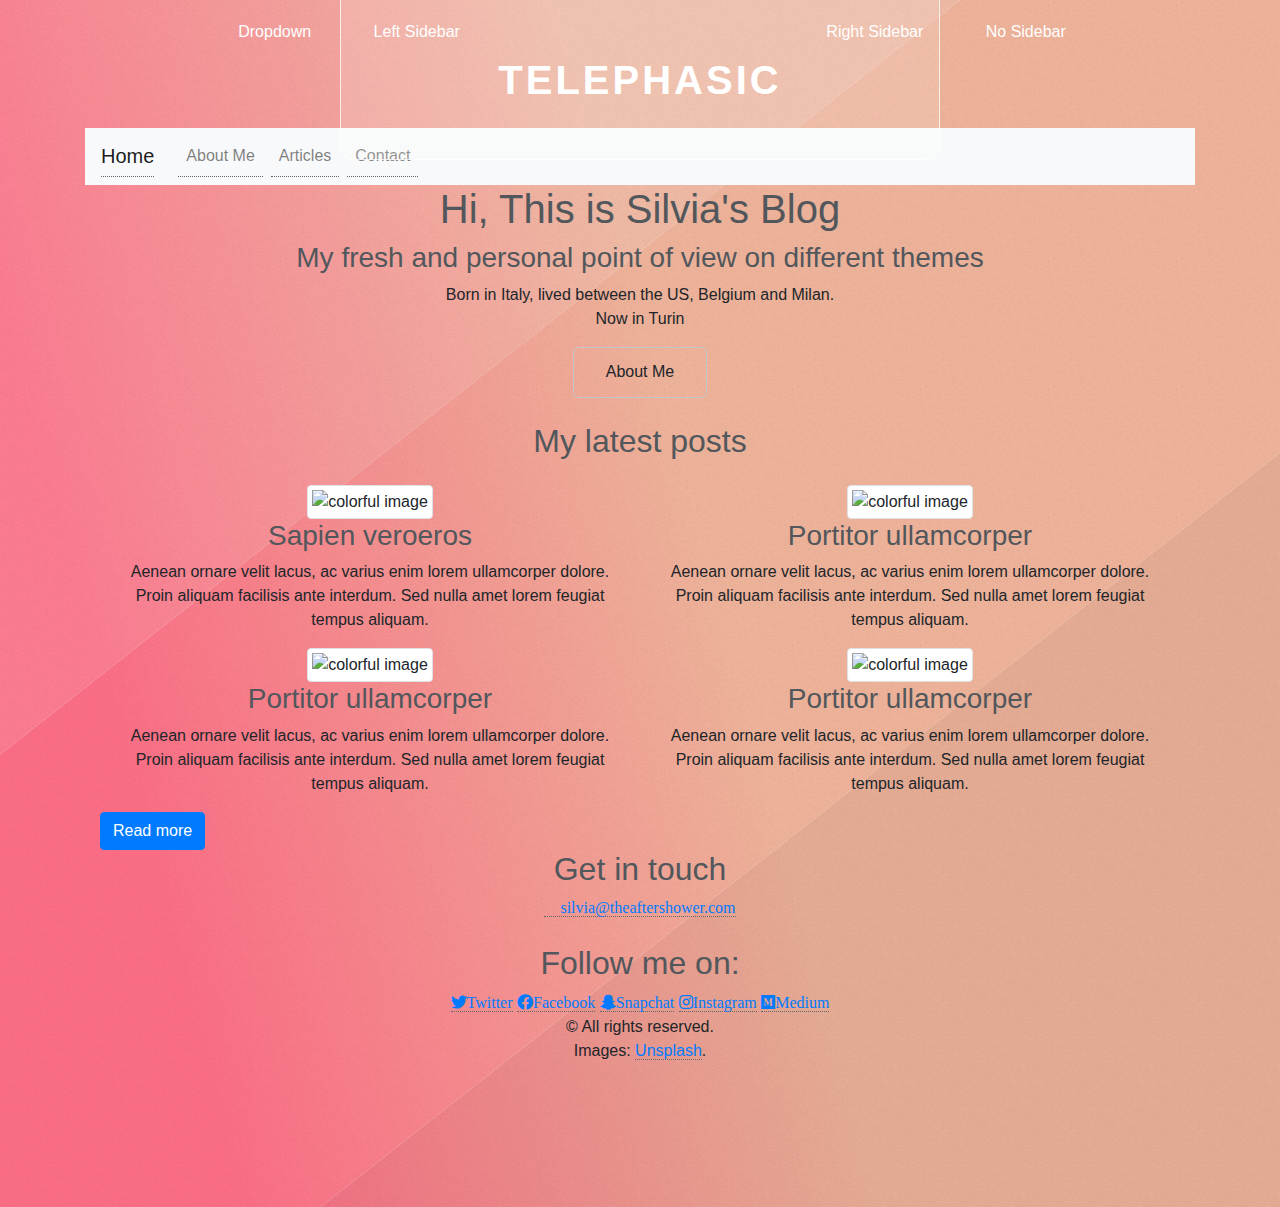
==== commit 2b0dc1a3: "Update index.html" ====
--- a/index.html
+++ b/index.html
@@ -1,12 +1,10 @@
 <!DOCTYPE HTML>
 <!--
-	Telephasic by HTML5 UP
-	html5up.net | @ajlkn
-	Free for personal and commercial use under the CCA 3.0 license (html5up.net/license)
+	Website by Franckio
 -->
 <html>
 	<head>
-		<title>Telephasic by HTML5 UP</title>
+		<title>The After Shower</title>
 		<meta charset="utf-8" />
 		<meta name="viewport" content="width=device-width, initial-scale=1, user-scalable=no" />
 		<link rel="stylesheet" href="assets/css/main.css" />
@@ -48,161 +46,170 @@
 								</ul>
 							</nav>
 
-					</div>
-
-					<!-- Hero -->
-						<section id="hero" class="container">
-							<header>
-								<h2>Telephasic is a responsive
-								<br />
-								site template by <a href="http://html5up.net">HTML5 UP</a></h2>
-							</header>
-							<p>Designed and built by <a href="http://twitter.com/ajlkn">AJ</a> and released for free under
-							<br />
-							the <a href="http://html5up.net/license">Creative Commons Attribution 3.0 license</a>.</p>
-							<ul class="actions">
-								<li><a href="#" class="button">Get this party started</a></li>
-							</ul>
-						</section>
-
-				</div>
-
-			<!-- Features 1 -->
-				<div class="wrapper">
-					<div class="container">
-						<div class="row">
-							<section class="col-6 col-12-narrower feature">
-								<div class="image-wrapper first">
-									<a href="#" class="image featured first"><img src="images/pic01.jpg" alt="" /></a>
-								</div>
-								<header>
-									<h2>Semper magna neque vel<br />
-									adipiscing curabitur</h2>
-								</header>
-								<p>Lorem ipsum dolor sit amet consectetur et sed adipiscing elit. Curabitur vel
-								sem sit dolor neque semper magna. Lorem ipsum dolor sit amet consectetur et sed
-								adipiscing elit. Curabitur vel sem sit.</p>
-								<ul class="actions">
-									<li><a href="#" class="button">Elevate my awareness</a></li>
-								</ul>
-							</section>
-							<section class="col-6 col-12-narrower feature">
-								<div class="image-wrapper">
-									<a href="#" class="image featured"><img src="images/pic02.jpg" alt="" /></a>
-								</div>
-								<header>
-									<h2>Amet lorem ipsum dolor<br />
-									sit consequat magna</h2>
-								</header>
-								<p>Lorem ipsum dolor sit amet consectetur et sed adipiscing elit. Curabitur vel
-								sem sit dolor neque semper magna. Lorem ipsum dolor sit amet consectetur et sed
-								adipiscing elit. Curabitur vel sem sit.</p>
-								<ul class="actions">
-									<li><a href="#" class="button">Elevate my awareness</a></li>
-								</ul>
-							</section>
+					<!DOCTYPE HTML>
+<html lang="en">
+
+  <html>
+	<head>
+		<title>Silvia's Blog</title>
+		<meta charset="utf-8" />
+		<meta name="viewport" content="width=device-width, initial-scale=1, shrink-to-fit=no">
+    
+		<link rel="stylesheet" href="assets/css/main.css" />
+    
+   <link rel="stylesheet" href="https://use.fontawesome.com/releases/v5.8.2/css/all.css" integrity="sha384-oS3vJWv+0UjzBfQzYUhtDYW+Pj2yciDJxpsK1OYPAYjqT085Qq/1cq5FLXAZQ7Ay" crossorigin="anonymous">
+    
+ <link href="https://fonts.googleapis.com/css?family=Amatic+SC|Anaheim|Fredericka+the+Great|Gloria+Hallelujah|Lateef|Lobster|Monoton|Open+Sans|Oswald|PT+Sans|Pacifico|Reenie+Beanie|Rochester|Sacramento|Six+Caps|Yesteryear" rel="stylesheet">
+    
+<link rel="stylesheet" href="https://stackpath.bootstrapcdn.com/bootstrap/4.3.1/css/bootstrap.min.css" integrity="sha384-ggOyR0iXCbMQv3Xipma34MD+dH/1fQ784/j6cY/iJTQUOhcWr7x9JvoRxT2MZw1T" crossorigin="anonymous"> 
+    
+	</head>
+    
+	<body class="is-preload" data-spy="scroll" data-target=".navbar" data-offset="50">
+
+    <!-- Navbar -->
+    <nav class="navbar navbar-expand-sm bg-light navbar-light">
+      
+       <div class="collapse navbar-collapse" id="bs-example-navbar-collapse-1">
+      <ul class="nav navbar-nav">
+      
+  <!-- Brand/logo -->
+  <a class="navbar-brand" href="#" id="Navhome">Home</a>
+  
+     
+  <!-- Links -->
+  <ul class="navbar-nav">
+    <li class="nav-item">
+      <a class="nav-link" href="#" id="Aboutme">About Me</a>
+    </li>
+    <li class="nav-item">
+      <a class="nav-link" href="#" id="Articles">Articles</a>
+    </li>
+    <li class="nav-item">
+      <a class="nav-link" href="#contacts" id="Contact">Contact</a>
+    </li>
+  </ul>
+         </ul>
+      </div>
+</nav>
+    
+    
+    <!-- Wrapper -->
+			<div class="container-fluid text-center" id="wrapper">
+
+				<!-- Main -->
+					<div id="main">
+						<div class="inner">
+
+							
+
+							<!-- Banner -->
+								<section id="banner">
+									<div class="content">
+                    
+                    <!-- Header -->
+                    
+										<header class="header">
+											<h1>Hi, This is Silvia's Blog</h1>
+											<h3>My fresh and personal point of view on different themes</h3>
+                       <!-- Description -->
+                    <div class="description">
+                      <p>Born in Italy, lived between the US, Belgium and Milan. <br>Now in Turin</br>
+                     </p>
+                  <a href="#" class="button big">About Me</a>
+                    </div>
+										</header>
+								
+							<!-- Grid for the articles and articles -->
+              
+              <section>
+									<header class="major">
+										<h2>My latest posts</h2>
+									</header>
+									<div class="features">
+									
+                    <div class="container-fluid">
+                <div class="row row1">
+                <div class="col-sm-6 col-right">
+                  
+                  <div class="article">
+                    <img src="https://images.unsplash.com/photo-1561212044-bac5ef688a07?ixlib=rb-1.2.1&ixid=eyJhcHBfaWQiOjEyMDd9&auto=format&fit=crop&w=934&q=80" class="img-thumbnail img-responsive cover" alt="colorful image" width="50%" heigth="50%">
+                    <h3>Sapien veroeros</h3>
+												<p>Aenean ornare velit lacus, ac varius enim lorem ullamcorper dolore. Proin aliquam facilisis ante interdum. Sed nulla amet lorem feugiat tempus aliquam.</p>
+                  </div>
+                  
+                  </div>
+                
+                  <div class="col-sm-6 col-left">
+                    
+                    <div class="article">
+                      <img src="https://images.unsplash.com/photo-1561214380-cdcaa684cf52?ixlib=rb-1.2.1&ixid=eyJhcHBfaWQiOjEyMDd9&auto=format&fit=crop&w=1100&q=80" class="img-thumbnail img-responsive cover" alt="colorful image" width="50%" heigth="50%">
+                  <h3>Portitor ullamcorper</h3>
+												<p>Aenean ornare velit lacus, ac varius enim lorem ullamcorper dolore. Proin aliquam facilisis ante interdum. Sed nulla amet lorem feugiat tempus aliquam.</p>
+                    </div>
+                    
+                  </div>
+                </div>
+                      
+                      <div class="row row2">
+                        <div class="col-sm-6 col-right">
+                          <div class="article">
+                      <img src="https://images.unsplash.com/photo-1561214380-cdcaa684cf52?ixlib=rb-1.2.1&ixid=eyJhcHBfaWQiOjEyMDd9&auto=format&fit=crop&w=1100&q=80" class="img-thumbnail img-responsive cover" alt="colorful image" width="50%" heigth="50%">
+                  <h3>Portitor ullamcorper</h3>
+												<p>Aenean ornare velit lacus, ac varius enim lorem ullamcorper dolore. Proin aliquam facilisis ante interdum. Sed nulla amet lorem feugiat tempus aliquam.</p>
+                    </div>
+                        </div>
+                        <div class="col-sm-6 col-left">
+                          <div class="article">
+                      <img src="https://images.unsplash.com/photo-1561214380-cdcaa684cf52?ixlib=rb-1.2.1&ixid=eyJhcHBfaWQiOjEyMDd9&auto=format&fit=crop&w=1100&q=80" class="img-thumbnail img-responsive cover" alt="colorful image" width="50%" heigth="50%">
+                  <h3>Portitor ullamcorper</h3>
+												<p>Aenean ornare velit lacus, ac varius enim lorem ullamcorper dolore. Proin aliquam facilisis ante interdum. Sed nulla amet lorem feugiat tempus aliquam.</p>
+                    </div>
+                        </div>
+                        <div class="btn btn-primary readmore">Read more</div>
+                      </div>
+                      
+                </div>
+                    
+             
+							<!-- Get in touch -->
+								<section class="getintouch">
+									<header class="major">
+                   <h2 id="contacts">Get in touch</h2>
+                    <a href="mailto:silvia@theaftershower.com"><i class="fab fa-envelope">silvia@theaftershower.com</i></a>
+									</header>
+									
+									
+										
+                      <h2> Follow me on:</h2>
+                      <div class="socials">
+										<a href="#"> <i class="fab fa-twitter">Twitter</i></a>
+                        <a href="#"> <i class="fab fa-facebook"><span class="label">Facebook</i></a>
+                          <a href="#"> <i class="fab fa-snapchat-ghost">Snapchat</i></a>
+										<a href="#"> <i class="fab fa-instagram">Instagram</i></a>
+							      <a href="#"> <i class="fab fa-medium">Medium</i></a>
+                      </div>
+              
+							<!-- Footer -->
+								<footer id="footer">
+									<p class="copyright">&copy; All rights reserved.  
+                    <br>Images: <a href="https://unsplash.com">Unsplash</a>. 
+                    
+								</footer>
+
 						</div>
 					</div>
-				</div>
-
-			<!-- Promo -->
-				<div id="promo-wrapper">
-					<section id="promo">
-						<h2>Neque semper magna et lorem ipsum adipiscing</h2>
-						<a href="#" class="button">Breach the thresholds</a>
-					</section>
-				</div>
-
-			<!-- Features 2 -->
-				<div class="wrapper">
-					<section class="container">
-						<header class="major">
-							<h2>Sed magna consequat lorem curabitur tempus</h2>
-							<p>Elit aliquam vulputate egestas euismod nunc semper vehicula lorem blandit</p>
-						</header>
-						<div class="row features">
-							<section class="col-4 col-12-narrower feature">
-								<div class="image-wrapper first">
-									<a href="#" class="image featured"><img src="images/pic03.jpg" alt="" /></a>
-								</div>
-								<p>Lorem ipsum dolor sit amet consectetur et sed adipiscing elit. Curabitur
-								vel sem sit dolor neque semper magna lorem ipsum.</p>
-							</section>
-							<section class="col-4 col-12-narrower feature">
-								<div class="image-wrapper">
-									<a href="#" class="image featured"><img src="images/pic04.jpg" alt="" /></a>
-								</div>
-								<p>Lorem ipsum dolor sit amet consectetur et sed adipiscing elit. Curabitur
-								vel sem sit dolor neque semper magna lorem ipsum.</p>
-							</section>
-							<section class="col-4 col-12-narrower feature">
-								<div class="image-wrapper">
-									<a href="#" class="image featured"><img src="images/pic05.jpg" alt="" /></a>
-								</div>
-								<p>Lorem ipsum dolor sit amet consectetur et sed adipiscing elit. Curabitur
-								vel sem sit dolor neque semper magna lorem ipsum.</p>
-							</section>
-						</div>
-						<ul class="actions major">
-							<li><a href="#" class="button">Elevate my awareness</a></li>
-						</ul>
-					</section>
-				</div>
-
-			<!-- Footer -->
-				<div id="footer-wrapper">
-					<div id="footer" class="container">
-						<header class="major">
-							<h2>Euismod aliquam vehicula lorem</h2>
-							<p>Lorem ipsum dolor sit amet consectetur et sed adipiscing elit. Curabitur vel sem sit<br />
-							dolor neque semper magna lorem ipsum feugiat veroeros lorem ipsum dolore.</p>
-						</header>
-						<div class="row">
-							<section class="col-6 col-12-narrower">
-								<form method="post" action="#">
-									<div class="row gtr-50">
-										<div class="col-6 col-12-mobile">
-											<input name="name" placeholder="Name" type="text" />
-										</div>
-										<div class="col-6 col-12-mobile">
-											<input name="email" placeholder="Email" type="text" />
-										</div>
-										<div class="col-12">
-											<textarea name="message" placeholder="Message"></textarea>
-										</div>
-										<div class="col-12">
-											<ul class="actions">
-												<li><input type="submit" value="Send Message" /></li>
-												<li><input type="reset" value="Clear form" /></li>
-											</ul>
-										</div>
-									</div>
-								</form>
-							</section>
-							<section class="col-6 col-12-narrower">
-								<div class="row gtr-0">
-									<ul class="divided icons col-6 col-12-mobile">
-										<li class="icon brands fa-twitter"><a href="#"><span class="extra">twitter.com/</span>untitled</a></li>
-										<li class="icon brands fa-facebook-f"><a href="#"><span class="extra">facebook.com/</span>untitled</a></li>
-										<li class="icon brands fa-dribbble"><a href="#"><span class="extra">dribbble.com/</span>untitled</a></li>
-									</ul>
-									<ul class="divided icons col-6 col-12-mobile">
-										<li class="icon brands fa-instagram"><a href="#"><span class="extra">instagram.com/</span>untitled</a></li>
-										<li class="icon brands fa-youtube"><a href="#"><span class="extra">youtube.com/</span>untitled</a></li>
-										<li class="icon brands fa-pinterest"><a href="#"><span class="extra">pinterest.com/</span>untitled</a></li>
-									</ul>
-								</div>
-							</section>
-						</div>
-					</div>
-					<div id="copyright" class="container">
-						<ul class="menu">
-							<li>&copy; Untitled. All rights reserved.</li><li>Design: <a href="http://html5up.net">HTML5 UP</a></li>
-						</ul>
-					</div>
-				</div>
-
-		</div>
+
+			</div>
+
+
+
+		<!-- Scripts -->
+    <script src="https://code.jquery.com/jquery-3.3.1.slim.min.js" integrity="sha384-q8i/X+965DzO0rT7abK41JStQIAqVgRVzpbzo5smXKp4YfRvH+8abtTE1Pi6jizo" crossorigin="anonymous"></script>
+<script src="https://cdnjs.cloudflare.com/ajax/libs/popper.js/1.14.7/umd/popper.min.js" integrity="sha384-UO2eT0CpHqdSJQ6hJty5KVphtPhzWj9WO1clHTMGa3JDZwrnQq4sF86dIHNDz0W1" crossorigin="anonymous"></script>
+<script src="https://stackpath.bootstrapcdn.com/bootstrap/4.3.1/js/bootstrap.min.js" integrity="sha384-JjSmVgyd0p3pXB1rRibZUAYoIIy6OrQ6VrjIEaFf/nJGzIxFDsf4x0xIM+B07jRM" crossorigin="anonymous"></script>
+  
+  
 
 		<!-- Scripts -->
 			<script src="assets/js/jquery.min.js"></script>
@@ -213,4 +220,4 @@
 			<script src="assets/js/main.js"></script>
 
 	</body>
-</html>+</html>
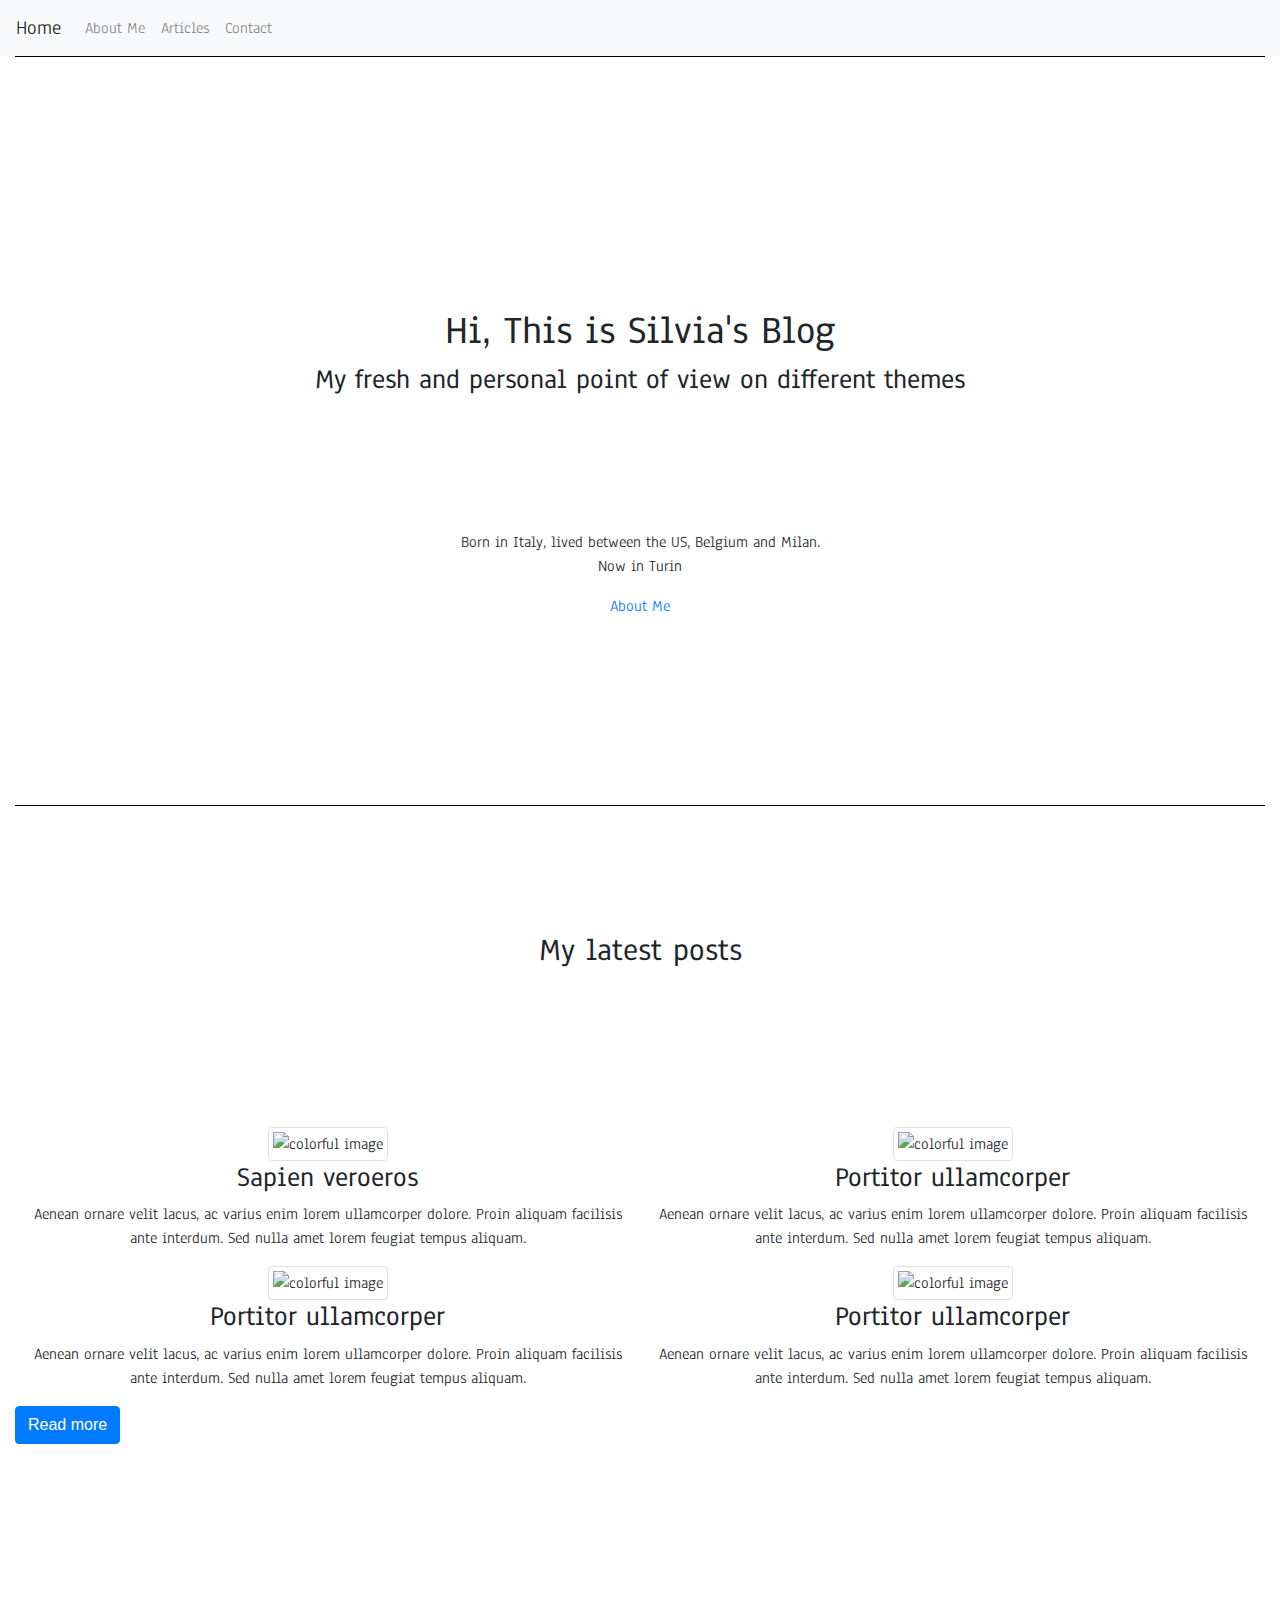
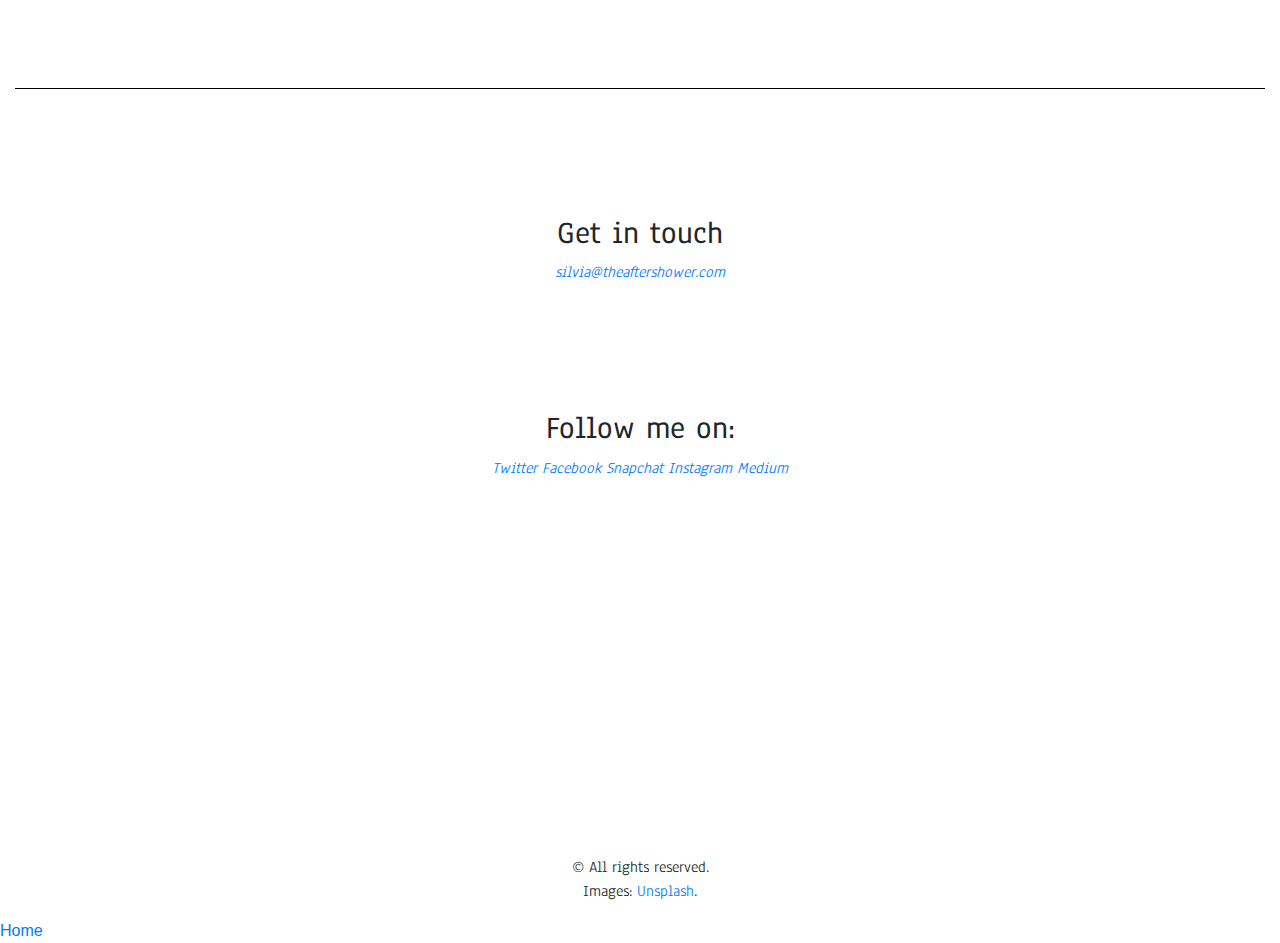
==== commit eea6cb58: "Update index.html" ====
--- a/index.html
+++ b/index.html
@@ -1,57 +1,14 @@
-<!DOCTYPE HTML>
+
+					<!DOCTYPE HTML>
+
 <!--
 	Website by Franckio
 -->
-<html>
-	<head>
-		<title>The After Shower</title>
-		<meta charset="utf-8" />
-		<meta name="viewport" content="width=device-width, initial-scale=1, user-scalable=no" />
-		<link rel="stylesheet" href="assets/css/main.css" />
-	</head>
-	<body class="homepage is-preload">
-		<div id="page-wrapper">
-
-			<!-- Header -->
-				<div id="header-wrapper">
-					<div id="header" class="container">
-
-						<!-- Logo -->
-							<h1 id="logo"><a href="index.html">Telephasic</a></h1>
-
-						<!-- Nav -->
-							<nav id="nav">
-								<ul>
-									<li>
-										<a href="#">Dropdown</a>
-										<ul>
-											<li><a href="#">Lorem ipsum dolor</a></li>
-											<li><a href="#">Magna phasellus</a></li>
-											<li><a href="#">Etiam dolore nisl</a></li>
-											<li>
-												<a href="#">Phasellus consequat</a>
-												<ul>
-													<li><a href="#">Lorem ipsum dolor</a></li>
-													<li><a href="#">Phasellus consequat</a></li>
-													<li><a href="#">Magna phasellus</a></li>
-													<li><a href="#">Etiam dolore nisl</a></li>
-												</ul>
-											</li>
-											<li><a href="#">Veroeros feugiat</a></li>
-										</ul>
-									</li>
-									<li><a href="left-sidebar.html">Left Sidebar</a></li>
-									<li class="break"><a href="right-sidebar.html">Right Sidebar</a></li>
-									<li><a href="no-sidebar.html">No Sidebar</a></li>
-								</ul>
-							</nav>
-
-					<!DOCTYPE HTML>
 <html lang="en">
 
   <html>
 	<head>
-		<title>Silvia's Blog</title>
+		<title>The After Shower</title>
 		<meta charset="utf-8" />
 		<meta name="viewport" content="width=device-width, initial-scale=1, shrink-to-fit=no">
     
--- a/assets/css/main.css
+++ b/assets/css/main.css
@@ -1,236 +1,101 @@
-@import url("fontawesome-all.min.css");
-@import url("https://fonts.googleapis.com/css?family=Source+Sans+Pro:300,300italic,400,400italic,600");
-
-/*
-	Telephasic by HTML5 UP
-	html5up.net | @ajlkn
-	Free for personal and commercial use under the CCA 3.0 license (html5up.net/license)
-*/
-
-html, body, div, span, applet, object,
-iframe, h1, h2, h3, h4, h5, h6, p, blockquote,
-pre, a, abbr, acronym, address, big, cite,
-code, del, dfn, em, img, ins, kbd, q, s, samp,
-small, strike, strong, sub, sup, tt, var, b,
-u, i, center, dl, dt, dd, ol, ul, li, fieldset,
-form, label, legend, table, caption, tbody,
-tfoot, thead, tr, th, td, article, aside,
-canvas, details, embed, figure, figcaption,
-footer, header, hgroup, menu, nav, output, ruby,
-section, summary, time, mark, audio, video {
-	margin: 0;
-	padding: 0;
-	border: 0;
-	font-size: 100%;
-	font: inherit;
-	vertical-align: baseline;}
-
-article, aside, details, figcaption, figure,
-footer, header, hgroup, menu, nav, section {
-	display: block;}
-
-body {
-	line-height: 1;
+/*article*/
+.article {
+  font-family: Anaheim;
 }
 
-ol, ul {
-	list-style: none;
+/*body*/
+.body {
+  font-family: Anaheim;
 }
 
-blockquote, q {
-	quotes: none;
+.cover {
+  object-fit: fill;
 }
 
-	blockquote:before, blockquote:after, q:before, q:after {
-		content: '';
-		content: none;
-	}
-
-table {
-	border-collapse: collapse;
-	border-spacing: 0;
+/*descritpion*/
+.description {
+  padding-top: 10%;
+  font-family: Anaheim;
+  
 }
 
-body {
-	-webkit-text-size-adjust: none;
+/*getintouch*/
+.getintouch {
+  padding-top: 10;
+  font-family: Anaheim;
 }
 
-mark {
-	background-color: transparent;
-	color: inherit;
+/*header*/
+.header {
+  padding-top: 20%;
+  font-family: Anaheim;
+  border-top: solid 0.1em black;
+  padding-bottom: 15%;
 }
 
-input::-moz-focus-inner {
-	border: 0;
-	padding: 0;
+img {
+  width: 15em;
+  height: 15em;
+  overflow: hidden;
 }
 
-input, select, textarea {
-	-moz-appearance: none;
-	-webkit-appearance: none;
-	-ms-appearance: none;
-	appearance: none;
+/*header2*/
+.major {
+  padding-top: 10%;
+  font-family: Anaheim;
+  border-top: solid 0.1em black;
+  padding-bottom: 10%;
+  
 }
 
-/* Basic */
 
-	@-ms-viewport {
-		width: device-width;
-	}
+/*readmore*/
+.readmore {
+ padding-bottom:20%;
+ align-items: center;
+}
 
-	html {
-		box-sizing: border-box;
-	}
 
-	*, *:before, *:after {
-		box-sizing: inherit;
-	}
+/*row-1*/
+.row1 {
+  
+  padding-top:2%;
+}
 
-	body {
-		background: #f5f7fa;
-		font-family: 'Source Sans Pro', sans-serif;
-		font-weight: 300;
-		color: #52575c;
-		line-height: 1.75em;
-		font-size: 14pt;
-	}
+/*row-2*/
+.row2 {
+  
+  padding-bottom:20%;
+}
 
-		body.is-preload *, body.is-preload *:before, body.is-preload *:after {
-			-moz-animation: none !important;
-			-webkit-animation: none !important;
-			-ms-animation: none !important;
-			animation: none !important;
-			-moz-transition: none !important;
-			-webkit-transition: none !important;
-			-ms-transition: none !important;
-			transition: none !important;
-		}
+/*socials*/
+.socials {
+  
+  font-family: Anaheim;
+  display: block;
+}
 
-	input, textarea, select {
-		font-family: 'Source Sans Pro', sans-serif;
-		font-weight: 300;
-		color: #52575c;
-		line-height: 1.75em;
-		font-size: 15pt;
-	}
+#Navhome {
+  font-family: Anaheim;
+}
 
-	h1, h2, h3, h4, h5, h6 {
-		font-weight: 300;
-		color: #52575c;
-	}
+#Aboutme {
+  font-family: Anaheim;
+}
 
-	h1 a, h2 a, h3 a, h4 a, h5 a, h6 a {
-		color: inherit;
-		text-decoration: none;
-	}
+#Articles {
+  font-family: Anaheim;
+}
 
-	h2 {
-		font-size: 2em;
-		line-height: 1.25em;
-	}
+#Contact {
+  font-family: Anaheim;
+}
 
-	h3 {
-		font-size: 1.5em;
-		line-height: 1.5em;
-	}
+#footer {
+  padding-top:30%;
+}
 
-	a {
-		-moz-transition: color 0.25s ease-in-out, border-color 0.25s ease-in-out, background-color 0.25s ease-in-out;
-		-webkit-transition: color 0.25s ease-in-out, border-color 0.25s ease-in-out, background-color 0.25s ease-in-out;
-		-ms-transition: color 0.25s ease-in-out, border-color 0.25s ease-in-out, background-color 0.25s ease-in-out;
-		transition: color 0.25s ease-in-out, border-color 0.25s ease-in-out, background-color 0.25s ease-in-out;
-		color: inherit;
-		text-decoration: none;
-		border-bottom: dotted 1px #62676c;
-	}
-
-		a:hover {
-			color: #f35858;
-			border-bottom-color: rgba(255, 255, 255, 0);
-		}
-
-	strong, b {
-		font-weight: 400;
-		color: #42474c;
-	}
-
-	em, i {
-		font-style: italic;
-	}
-
-	sub {
-		position: relative;
-		top: 0.5em;
-		font-size: 0.8em;
-	}
-
-	sup {
-		position: relative;
-		top: -0.5em;
-		font-size: 0.8em;
-	}
-
-	hr {
-		border: 0;
-		border-top: solid 1px #c2c7cc;
-	}
-
-	blockquote {
-		border-left: solid 0.5em #c2c7cc;
-		padding: 1em 0 1em 2em;
-		font-style: italic;
-	}
-
-	p, ul, ol, dl, table {
-		margin-bottom: 1.5em;
-	}
-
-	br.clear {
-		clear: both;
-	}
-
-	.features {
-		margin-bottom: 1.5em;
-	}
-
-	.feature {
-		text-align: center;
-	}
-
-/* Sections/Article */
-
-	section, article {
-		margin-bottom: 3em;
-	}
-
-	section > :last-child,
-	article > :last-child,
-	section:last-child,
-	article:last-child {
-		margin-bottom: 0;
-	}
-
-	.row > section, .row > article {
-		margin-bottom: 0;
-	}
-
-	header {
-		margin-bottom: 1.5em;
-	}
-
-		header > p {
-			display: block;
-			color: #f35858;
-			padding: 0.75em 0 1em 0;
-			font-size: 1.5em;
-			line-height: 1.5em;
-		}
-
-		header.major {
-			text-align: center;
-		}
-
-/* Container */
+/* 
 
 	.container {
 		margin: 0 auto;
@@ -278,2793 +143,4 @@
 
 		}
 
-/* Row */
-
-	.row {
-		display: flex;
-		flex-wrap: wrap;
-		box-sizing: border-box;
-		align-items: stretch;
-	}
-
-		.row > * {
-			box-sizing: border-box;
-		}
-
-		.row.gtr-uniform > * > :last-child {
-			margin-bottom: 0;
-		}
-
-		.row.aln-left {
-			justify-content: flex-start;
-		}
-
-		.row.aln-center {
-			justify-content: center;
-		}
-
-		.row.aln-right {
-			justify-content: flex-end;
-		}
-
-		.row.aln-top {
-			align-items: flex-start;
-		}
-
-		.row.aln-middle {
-			align-items: center;
-		}
-
-		.row.aln-bottom {
-			align-items: flex-end;
-		}
-
-		.row > .imp {
-			order: -1;
-		}
-
-		.row > .col-1 {
-			width: 8.33333%;
-		}
-
-		.row > .off-1 {
-			margin-left: 8.33333%;
-		}
-
-		.row > .col-2 {
-			width: 16.66667%;
-		}
-
-		.row > .off-2 {
-			margin-left: 16.66667%;
-		}
-
-		.row > .col-3 {
-			width: 25%;
-		}
-
-		.row > .off-3 {
-			margin-left: 25%;
-		}
-
-		.row > .col-4 {
-			width: 33.33333%;
-		}
-
-		.row > .off-4 {
-			margin-left: 33.33333%;
-		}
-
-		.row > .col-5 {
-			width: 41.66667%;
-		}
-
-		.row > .off-5 {
-			margin-left: 41.66667%;
-		}
-
-		.row > .col-6 {
-			width: 50%;
-		}
-
-		.row > .off-6 {
-			margin-left: 50%;
-		}
-
-		.row > .col-7 {
-			width: 58.33333%;
-		}
-
-		.row > .off-7 {
-			margin-left: 58.33333%;
-		}
-
-		.row > .col-8 {
-			width: 66.66667%;
-		}
-
-		.row > .off-8 {
-			margin-left: 66.66667%;
-		}
-
-		.row > .col-9 {
-			width: 75%;
-		}
-
-		.row > .off-9 {
-			margin-left: 75%;
-		}
-
-		.row > .col-10 {
-			width: 83.33333%;
-		}
-
-		.row > .off-10 {
-			margin-left: 83.33333%;
-		}
-
-		.row > .col-11 {
-			width: 91.66667%;
-		}
-
-		.row > .off-11 {
-			margin-left: 91.66667%;
-		}
-
-		.row > .col-12 {
-			width: 100%;
-		}
-
-		.row > .off-12 {
-			margin-left: 100%;
-		}
-
-		.row.gtr-0 {
-			margin-top: 0px;
-			margin-left: 0px;
-		}
-
-			.row.gtr-0 > * {
-				padding: 0px 0 0 0px;
-			}
-
-			.row.gtr-0.gtr-uniform {
-				margin-top: 0px;
-			}
-
-				.row.gtr-0.gtr-uniform > * {
-					padding-top: 0px;
-				}
-
-		.row.gtr-25 {
-			margin-top: -12.5px;
-			margin-left: -12.5px;
-		}
-
-			.row.gtr-25 > * {
-				padding: 12.5px 0 0 12.5px;
-			}
-
-			.row.gtr-25.gtr-uniform {
-				margin-top: -12.5px;
-			}
-
-				.row.gtr-25.gtr-uniform > * {
-					padding-top: 12.5px;
-				}
-
-		.row.gtr-50 {
-			margin-top: -25px;
-			margin-left: -25px;
-		}
-
-			.row.gtr-50 > * {
-				padding: 25px 0 0 25px;
-			}
-
-			.row.gtr-50.gtr-uniform {
-				margin-top: -25px;
-			}
-
-				.row.gtr-50.gtr-uniform > * {
-					padding-top: 25px;
-				}
-
-		.row {
-			margin-top: -50px;
-			margin-left: -50px;
-		}
-
-			.row > * {
-				padding: 50px 0 0 50px;
-			}
-
-			.row.gtr-uniform {
-				margin-top: -50px;
-			}
-
-				.row.gtr-uniform > * {
-					padding-top: 50px;
-				}
-
-		.row.gtr-150 {
-			margin-top: -75px;
-			margin-left: -75px;
-		}
-
-			.row.gtr-150 > * {
-				padding: 75px 0 0 75px;
-			}
-
-			.row.gtr-150.gtr-uniform {
-				margin-top: -75px;
-			}
-
-				.row.gtr-150.gtr-uniform > * {
-					padding-top: 75px;
-				}
-
-		.row.gtr-200 {
-			margin-top: -100px;
-			margin-left: -100px;
-		}
-
-			.row.gtr-200 > * {
-				padding: 100px 0 0 100px;
-			}
-
-			.row.gtr-200.gtr-uniform {
-				margin-top: -100px;
-			}
-
-				.row.gtr-200.gtr-uniform > * {
-					padding-top: 100px;
-				}
-
-		@media screen and (max-width: 1280px) {
-
-			.row {
-				display: flex;
-				flex-wrap: wrap;
-				box-sizing: border-box;
-				align-items: stretch;
-			}
-
-				.row > * {
-					box-sizing: border-box;
-				}
-
-				.row.gtr-uniform > * > :last-child {
-					margin-bottom: 0;
-				}
-
-				.row.aln-left {
-					justify-content: flex-start;
-				}
-
-				.row.aln-center {
-					justify-content: center;
-				}
-
-				.row.aln-right {
-					justify-content: flex-end;
-				}
-
-				.row.aln-top {
-					align-items: flex-start;
-				}
-
-				.row.aln-middle {
-					align-items: center;
-				}
-
-				.row.aln-bottom {
-					align-items: flex-end;
-				}
-
-				.row > .imp-normal {
-					order: -1;
-				}
-
-				.row > .col-1-normal {
-					width: 8.33333%;
-				}
-
-				.row > .off-1-normal {
-					margin-left: 8.33333%;
-				}
-
-				.row > .col-2-normal {
-					width: 16.66667%;
-				}
-
-				.row > .off-2-normal {
-					margin-left: 16.66667%;
-				}
-
-				.row > .col-3-normal {
-					width: 25%;
-				}
-
-				.row > .off-3-normal {
-					margin-left: 25%;
-				}
-
-				.row > .col-4-normal {
-					width: 33.33333%;
-				}
-
-				.row > .off-4-normal {
-					margin-left: 33.33333%;
-				}
-
-				.row > .col-5-normal {
-					width: 41.66667%;
-				}
-
-				.row > .off-5-normal {
-					margin-left: 41.66667%;
-				}
-
-				.row > .col-6-normal {
-					width: 50%;
-				}
-
-				.row > .off-6-normal {
-					margin-left: 50%;
-				}
-
-				.row > .col-7-normal {
-					width: 58.33333%;
-				}
-
-				.row > .off-7-normal {
-					margin-left: 58.33333%;
-				}
-
-				.row > .col-8-normal {
-					width: 66.66667%;
-				}
-
-				.row > .off-8-normal {
-					margin-left: 66.66667%;
-				}
-
-				.row > .col-9-normal {
-					width: 75%;
-				}
-
-				.row > .off-9-normal {
-					margin-left: 75%;
-				}
-
-				.row > .col-10-normal {
-					width: 83.33333%;
-				}
-
-				.row > .off-10-normal {
-					margin-left: 83.33333%;
-				}
-
-				.row > .col-11-normal {
-					width: 91.66667%;
-				}
-
-				.row > .off-11-normal {
-					margin-left: 91.66667%;
-				}
-
-				.row > .col-12-normal {
-					width: 100%;
-				}
-
-				.row > .off-12-normal {
-					margin-left: 100%;
-				}
-
-				.row.gtr-0 {
-					margin-top: 0px;
-					margin-left: 0px;
-				}
-
-					.row.gtr-0 > * {
-						padding: 0px 0 0 0px;
-					}
-
-					.row.gtr-0.gtr-uniform {
-						margin-top: 0px;
-					}
-
-						.row.gtr-0.gtr-uniform > * {
-							padding-top: 0px;
-						}
-
-				.row.gtr-25 {
-					margin-top: -10px;
-					margin-left: -10px;
-				}
-
-					.row.gtr-25 > * {
-						padding: 10px 0 0 10px;
-					}
-
-					.row.gtr-25.gtr-uniform {
-						margin-top: -10px;
-					}
-
-						.row.gtr-25.gtr-uniform > * {
-							padding-top: 10px;
-						}
-
-				.row.gtr-50 {
-					margin-top: -20px;
-					margin-left: -20px;
-				}
-
-					.row.gtr-50 > * {
-						padding: 20px 0 0 20px;
-					}
-
-					.row.gtr-50.gtr-uniform {
-						margin-top: -20px;
-					}
-
-						.row.gtr-50.gtr-uniform > * {
-							padding-top: 20px;
-						}
-
-				.row {
-					margin-top: -40px;
-					margin-left: -40px;
-				}
-
-					.row > * {
-						padding: 40px 0 0 40px;
-					}
-
-					.row.gtr-uniform {
-						margin-top: -40px;
-					}
-
-						.row.gtr-uniform > * {
-							padding-top: 40px;
-						}
-
-				.row.gtr-150 {
-					margin-top: -60px;
-					margin-left: -60px;
-				}
-
-					.row.gtr-150 > * {
-						padding: 60px 0 0 60px;
-					}
-
-					.row.gtr-150.gtr-uniform {
-						margin-top: -60px;
-					}
-
-						.row.gtr-150.gtr-uniform > * {
-							padding-top: 60px;
-						}
-
-				.row.gtr-200 {
-					margin-top: -80px;
-					margin-left: -80px;
-				}
-
-					.row.gtr-200 > * {
-						padding: 80px 0 0 80px;
-					}
-
-					.row.gtr-200.gtr-uniform {
-						margin-top: -80px;
-					}
-
-						.row.gtr-200.gtr-uniform > * {
-							padding-top: 80px;
-						}
-
-		}
-
-		@media screen and (max-width: 1080px) {
-
-			.row {
-				display: flex;
-				flex-wrap: wrap;
-				box-sizing: border-box;
-				align-items: stretch;
-			}
-
-				.row > * {
-					box-sizing: border-box;
-				}
-
-				.row.gtr-uniform > * > :last-child {
-					margin-bottom: 0;
-				}
-
-				.row.aln-left {
-					justify-content: flex-start;
-				}
-
-				.row.aln-center {
-					justify-content: center;
-				}
-
-				.row.aln-right {
-					justify-content: flex-end;
-				}
-
-				.row.aln-top {
-					align-items: flex-start;
-				}
-
-				.row.aln-middle {
-					align-items: center;
-				}
-
-				.row.aln-bottom {
-					align-items: flex-end;
-				}
-
-				.row > .imp-narrow {
-					order: -1;
-				}
-
-				.row > .col-1-narrow {
-					width: 8.33333%;
-				}
-
-				.row > .off-1-narrow {
-					margin-left: 8.33333%;
-				}
-
-				.row > .col-2-narrow {
-					width: 16.66667%;
-				}
-
-				.row > .off-2-narrow {
-					margin-left: 16.66667%;
-				}
-
-				.row > .col-3-narrow {
-					width: 25%;
-				}
-
-				.row > .off-3-narrow {
-					margin-left: 25%;
-				}
-
-				.row > .col-4-narrow {
-					width: 33.33333%;
-				}
-
-				.row > .off-4-narrow {
-					margin-left: 33.33333%;
-				}
-
-				.row > .col-5-narrow {
-					width: 41.66667%;
-				}
-
-				.row > .off-5-narrow {
-					margin-left: 41.66667%;
-				}
-
-				.row > .col-6-narrow {
-					width: 50%;
-				}
-
-				.row > .off-6-narrow {
-					margin-left: 50%;
-				}
-
-				.row > .col-7-narrow {
-					width: 58.33333%;
-				}
-
-				.row > .off-7-narrow {
-					margin-left: 58.33333%;
-				}
-
-				.row > .col-8-narrow {
-					width: 66.66667%;
-				}
-
-				.row > .off-8-narrow {
-					margin-left: 66.66667%;
-				}
-
-				.row > .col-9-narrow {
-					width: 75%;
-				}
-
-				.row > .off-9-narrow {
-					margin-left: 75%;
-				}
-
-				.row > .col-10-narrow {
-					width: 83.33333%;
-				}
-
-				.row > .off-10-narrow {
-					margin-left: 83.33333%;
-				}
-
-				.row > .col-11-narrow {
-					width: 91.66667%;
-				}
-
-				.row > .off-11-narrow {
-					margin-left: 91.66667%;
-				}
-
-				.row > .col-12-narrow {
-					width: 100%;
-				}
-
-				.row > .off-12-narrow {
-					margin-left: 100%;
-				}
-
-				.row.gtr-0 {
-					margin-top: 0px;
-					margin-left: 0px;
-				}
-
-					.row.gtr-0 > * {
-						padding: 0px 0 0 0px;
-					}
-
-					.row.gtr-0.gtr-uniform {
-						margin-top: 0px;
-					}
-
-						.row.gtr-0.gtr-uniform > * {
-							padding-top: 0px;
-						}
-
-				.row.gtr-25 {
-					margin-top: -10px;
-					margin-left: -10px;
-				}
-
-					.row.gtr-25 > * {
-						padding: 10px 0 0 10px;
-					}
-
-					.row.gtr-25.gtr-uniform {
-						margin-top: -10px;
-					}
-
-						.row.gtr-25.gtr-uniform > * {
-							padding-top: 10px;
-						}
-
-				.row.gtr-50 {
-					margin-top: -20px;
-					margin-left: -20px;
-				}
-
-					.row.gtr-50 > * {
-						padding: 20px 0 0 20px;
-					}
-
-					.row.gtr-50.gtr-uniform {
-						margin-top: -20px;
-					}
-
-						.row.gtr-50.gtr-uniform > * {
-							padding-top: 20px;
-						}
-
-				.row {
-					margin-top: -40px;
-					margin-left: -40px;
-				}
-
-					.row > * {
-						padding: 40px 0 0 40px;
-					}
-
-					.row.gtr-uniform {
-						margin-top: -40px;
-					}
-
-						.row.gtr-uniform > * {
-							padding-top: 40px;
-						}
-
-				.row.gtr-150 {
-					margin-top: -60px;
-					margin-left: -60px;
-				}
-
-					.row.gtr-150 > * {
-						padding: 60px 0 0 60px;
-					}
-
-					.row.gtr-150.gtr-uniform {
-						margin-top: -60px;
-					}
-
-						.row.gtr-150.gtr-uniform > * {
-							padding-top: 60px;
-						}
-
-				.row.gtr-200 {
-					margin-top: -80px;
-					margin-left: -80px;
-				}
-
-					.row.gtr-200 > * {
-						padding: 80px 0 0 80px;
-					}
-
-					.row.gtr-200.gtr-uniform {
-						margin-top: -80px;
-					}
-
-						.row.gtr-200.gtr-uniform > * {
-							padding-top: 80px;
-						}
-
-		}
-
-		@media screen and (max-width: 820px) {
-
-			.row {
-				display: flex;
-				flex-wrap: wrap;
-				box-sizing: border-box;
-				align-items: stretch;
-			}
-
-				.row > * {
-					box-sizing: border-box;
-				}
-
-				.row.gtr-uniform > * > :last-child {
-					margin-bottom: 0;
-				}
-
-				.row.aln-left {
-					justify-content: flex-start;
-				}
-
-				.row.aln-center {
-					justify-content: center;
-				}
-
-				.row.aln-right {
-					justify-content: flex-end;
-				}
-
-				.row.aln-top {
-					align-items: flex-start;
-				}
-
-				.row.aln-middle {
-					align-items: center;
-				}
-
-				.row.aln-bottom {
-					align-items: flex-end;
-				}
-
-				.row > .imp-narrower {
-					order: -1;
-				}
-
-				.row > .col-1-narrower {
-					width: 8.33333%;
-				}
-
-				.row > .off-1-narrower {
-					margin-left: 8.33333%;
-				}
-
-				.row > .col-2-narrower {
-					width: 16.66667%;
-				}
-
-				.row > .off-2-narrower {
-					margin-left: 16.66667%;
-				}
-
-				.row > .col-3-narrower {
-					width: 25%;
-				}
-
-				.row > .off-3-narrower {
-					margin-left: 25%;
-				}
-
-				.row > .col-4-narrower {
-					width: 33.33333%;
-				}
-
-				.row > .off-4-narrower {
-					margin-left: 33.33333%;
-				}
-
-				.row > .col-5-narrower {
-					width: 41.66667%;
-				}
-
-				.row > .off-5-narrower {
-					margin-left: 41.66667%;
-				}
-
-				.row > .col-6-narrower {
-					width: 50%;
-				}
-
-				.row > .off-6-narrower {
-					margin-left: 50%;
-				}
-
-				.row > .col-7-narrower {
-					width: 58.33333%;
-				}
-
-				.row > .off-7-narrower {
-					margin-left: 58.33333%;
-				}
-
-				.row > .col-8-narrower {
-					width: 66.66667%;
-				}
-
-				.row > .off-8-narrower {
-					margin-left: 66.66667%;
-				}
-
-				.row > .col-9-narrower {
-					width: 75%;
-				}
-
-				.row > .off-9-narrower {
-					margin-left: 75%;
-				}
-
-				.row > .col-10-narrower {
-					width: 83.33333%;
-				}
-
-				.row > .off-10-narrower {
-					margin-left: 83.33333%;
-				}
-
-				.row > .col-11-narrower {
-					width: 91.66667%;
-				}
-
-				.row > .off-11-narrower {
-					margin-left: 91.66667%;
-				}
-
-				.row > .col-12-narrower {
-					width: 100%;
-				}
-
-				.row > .off-12-narrower {
-					margin-left: 100%;
-				}
-
-				.row.gtr-0 {
-					margin-top: 0px;
-					margin-left: 0px;
-				}
-
-					.row.gtr-0 > * {
-						padding: 0px 0 0 0px;
-					}
-
-					.row.gtr-0.gtr-uniform {
-						margin-top: 0px;
-					}
-
-						.row.gtr-0.gtr-uniform > * {
-							padding-top: 0px;
-						}
-
-				.row.gtr-25 {
-					margin-top: -7.5px;
-					margin-left: -7.5px;
-				}
-
-					.row.gtr-25 > * {
-						padding: 7.5px 0 0 7.5px;
-					}
-
-					.row.gtr-25.gtr-uniform {
-						margin-top: -7.5px;
-					}
-
-						.row.gtr-25.gtr-uniform > * {
-							padding-top: 7.5px;
-						}
-
-				.row.gtr-50 {
-					margin-top: -15px;
-					margin-left: -15px;
-				}
-
-					.row.gtr-50 > * {
-						padding: 15px 0 0 15px;
-					}
-
-					.row.gtr-50.gtr-uniform {
-						margin-top: -15px;
-					}
-
-						.row.gtr-50.gtr-uniform > * {
-							padding-top: 15px;
-						}
-
-				.row {
-					margin-top: -30px;
-					margin-left: -30px;
-				}
-
-					.row > * {
-						padding: 30px 0 0 30px;
-					}
-
-					.row.gtr-uniform {
-						margin-top: -30px;
-					}
-
-						.row.gtr-uniform > * {
-							padding-top: 30px;
-						}
-
-				.row.gtr-150 {
-					margin-top: -45px;
-					margin-left: -45px;
-				}
-
-					.row.gtr-150 > * {
-						padding: 45px 0 0 45px;
-					}
-
-					.row.gtr-150.gtr-uniform {
-						margin-top: -45px;
-					}
-
-						.row.gtr-150.gtr-uniform > * {
-							padding-top: 45px;
-						}
-
-				.row.gtr-200 {
-					margin-top: -60px;
-					margin-left: -60px;
-				}
-
-					.row.gtr-200 > * {
-						padding: 60px 0 0 60px;
-					}
-
-					.row.gtr-200.gtr-uniform {
-						margin-top: -60px;
-					}
-
-						.row.gtr-200.gtr-uniform > * {
-							padding-top: 60px;
-						}
-
-		}
-
-		@media screen and (max-width: 736px) {
-
-			.row {
-				display: flex;
-				flex-wrap: wrap;
-				box-sizing: border-box;
-				align-items: stretch;
-			}
-
-				.row > * {
-					box-sizing: border-box;
-				}
-
-				.row.gtr-uniform > * > :last-child {
-					margin-bottom: 0;
-				}
-
-				.row.aln-left {
-					justify-content: flex-start;
-				}
-
-				.row.aln-center {
-					justify-content: center;
-				}
-
-				.row.aln-right {
-					justify-content: flex-end;
-				}
-
-				.row.aln-top {
-					align-items: flex-start;
-				}
-
-				.row.aln-middle {
-					align-items: center;
-				}
-
-				.row.aln-bottom {
-					align-items: flex-end;
-				}
-
-				.row > .imp-mobile {
-					order: -1;
-				}
-
-				.row > .col-1-mobile {
-					width: 8.33333%;
-				}
-
-				.row > .off-1-mobile {
-					margin-left: 8.33333%;
-				}
-
-				.row > .col-2-mobile {
-					width: 16.66667%;
-				}
-
-				.row > .off-2-mobile {
-					margin-left: 16.66667%;
-				}
-
-				.row > .col-3-mobile {
-					width: 25%;
-				}
-
-				.row > .off-3-mobile {
-					margin-left: 25%;
-				}
-
-				.row > .col-4-mobile {
-					width: 33.33333%;
-				}
-
-				.row > .off-4-mobile {
-					margin-left: 33.33333%;
-				}
-
-				.row > .col-5-mobile {
-					width: 41.66667%;
-				}
-
-				.row > .off-5-mobile {
-					margin-left: 41.66667%;
-				}
-
-				.row > .col-6-mobile {
-					width: 50%;
-				}
-
-				.row > .off-6-mobile {
-					margin-left: 50%;
-				}
-
-				.row > .col-7-mobile {
-					width: 58.33333%;
-				}
-
-				.row > .off-7-mobile {
-					margin-left: 58.33333%;
-				}
-
-				.row > .col-8-mobile {
-					width: 66.66667%;
-				}
-
-				.row > .off-8-mobile {
-					margin-left: 66.66667%;
-				}
-
-				.row > .col-9-mobile {
-					width: 75%;
-				}
-
-				.row > .off-9-mobile {
-					margin-left: 75%;
-				}
-
-				.row > .col-10-mobile {
-					width: 83.33333%;
-				}
-
-				.row > .off-10-mobile {
-					margin-left: 83.33333%;
-				}
-
-				.row > .col-11-mobile {
-					width: 91.66667%;
-				}
-
-				.row > .off-11-mobile {
-					margin-left: 91.66667%;
-				}
-
-				.row > .col-12-mobile {
-					width: 100%;
-				}
-
-				.row > .off-12-mobile {
-					margin-left: 100%;
-				}
-
-				.row.gtr-0 {
-					margin-top: 0px;
-					margin-left: 0px;
-				}
-
-					.row.gtr-0 > * {
-						padding: 0px 0 0 0px;
-					}
-
-					.row.gtr-0.gtr-uniform {
-						margin-top: 0px;
-					}
-
-						.row.gtr-0.gtr-uniform > * {
-							padding-top: 0px;
-						}
-
-				.row.gtr-25 {
-					margin-top: -5px;
-					margin-left: -5px;
-				}
-
-					.row.gtr-25 > * {
-						padding: 5px 0 0 5px;
-					}
-
-					.row.gtr-25.gtr-uniform {
-						margin-top: -5px;
-					}
-
-						.row.gtr-25.gtr-uniform > * {
-							padding-top: 5px;
-						}
-
-				.row.gtr-50 {
-					margin-top: -10px;
-					margin-left: -10px;
-				}
-
-					.row.gtr-50 > * {
-						padding: 10px 0 0 10px;
-					}
-
-					.row.gtr-50.gtr-uniform {
-						margin-top: -10px;
-					}
-
-						.row.gtr-50.gtr-uniform > * {
-							padding-top: 10px;
-						}
-
-				.row {
-					margin-top: -20px;
-					margin-left: -20px;
-				}
-
-					.row > * {
-						padding: 20px 0 0 20px;
-					}
-
-					.row.gtr-uniform {
-						margin-top: -20px;
-					}
-
-						.row.gtr-uniform > * {
-							padding-top: 20px;
-						}
-
-				.row.gtr-150 {
-					margin-top: -30px;
-					margin-left: -30px;
-				}
-
-					.row.gtr-150 > * {
-						padding: 30px 0 0 30px;
-					}
-
-					.row.gtr-150.gtr-uniform {
-						margin-top: -30px;
-					}
-
-						.row.gtr-150.gtr-uniform > * {
-							padding-top: 30px;
-						}
-
-				.row.gtr-200 {
-					margin-top: -40px;
-					margin-left: -40px;
-				}
-
-					.row.gtr-200 > * {
-						padding: 40px 0 0 40px;
-					}
-
-					.row.gtr-200.gtr-uniform {
-						margin-top: -40px;
-					}
-
-						.row.gtr-200.gtr-uniform > * {
-							padding-top: 40px;
-						}
-
-		}
-
-		@media screen and (max-width: 480px) {
-
-			.row {
-				display: flex;
-				flex-wrap: wrap;
-				box-sizing: border-box;
-				align-items: stretch;
-			}
-
-				.row > * {
-					box-sizing: border-box;
-				}
-
-				.row.gtr-uniform > * > :last-child {
-					margin-bottom: 0;
-				}
-
-				.row.aln-left {
-					justify-content: flex-start;
-				}
-
-				.row.aln-center {
-					justify-content: center;
-				}
-
-				.row.aln-right {
-					justify-content: flex-end;
-				}
-
-				.row.aln-top {
-					align-items: flex-start;
-				}
-
-				.row.aln-middle {
-					align-items: center;
-				}
-
-				.row.aln-bottom {
-					align-items: flex-end;
-				}
-
-				.row > .imp-mobilep {
-					order: -1;
-				}
-
-				.row > .col-1-mobilep {
-					width: 8.33333%;
-				}
-
-				.row > .off-1-mobilep {
-					margin-left: 8.33333%;
-				}
-
-				.row > .col-2-mobilep {
-					width: 16.66667%;
-				}
-
-				.row > .off-2-mobilep {
-					margin-left: 16.66667%;
-				}
-
-				.row > .col-3-mobilep {
-					width: 25%;
-				}
-
-				.row > .off-3-mobilep {
-					margin-left: 25%;
-				}
-
-				.row > .col-4-mobilep {
-					width: 33.33333%;
-				}
-
-				.row > .off-4-mobilep {
-					margin-left: 33.33333%;
-				}
-
-				.row > .col-5-mobilep {
-					width: 41.66667%;
-				}
-
-				.row > .off-5-mobilep {
-					margin-left: 41.66667%;
-				}
-
-				.row > .col-6-mobilep {
-					width: 50%;
-				}
-
-				.row > .off-6-mobilep {
-					margin-left: 50%;
-				}
-
-				.row > .col-7-mobilep {
-					width: 58.33333%;
-				}
-
-				.row > .off-7-mobilep {
-					margin-left: 58.33333%;
-				}
-
-				.row > .col-8-mobilep {
-					width: 66.66667%;
-				}
-
-				.row > .off-8-mobilep {
-					margin-left: 66.66667%;
-				}
-
-				.row > .col-9-mobilep {
-					width: 75%;
-				}
-
-				.row > .off-9-mobilep {
-					margin-left: 75%;
-				}
-
-				.row > .col-10-mobilep {
-					width: 83.33333%;
-				}
-
-				.row > .off-10-mobilep {
-					margin-left: 83.33333%;
-				}
-
-				.row > .col-11-mobilep {
-					width: 91.66667%;
-				}
-
-				.row > .off-11-mobilep {
-					margin-left: 91.66667%;
-				}
-
-				.row > .col-12-mobilep {
-					width: 100%;
-				}
-
-				.row > .off-12-mobilep {
-					margin-left: 100%;
-				}
-
-				.row.gtr-0 {
-					margin-top: 0px;
-					margin-left: 0px;
-				}
-
-					.row.gtr-0 > * {
-						padding: 0px 0 0 0px;
-					}
-
-					.row.gtr-0.gtr-uniform {
-						margin-top: 0px;
-					}
-
-						.row.gtr-0.gtr-uniform > * {
-							padding-top: 0px;
-						}
-
-				.row.gtr-25 {
-					margin-top: -5px;
-					margin-left: -5px;
-				}
-
-					.row.gtr-25 > * {
-						padding: 5px 0 0 5px;
-					}
-
-					.row.gtr-25.gtr-uniform {
-						margin-top: -5px;
-					}
-
-						.row.gtr-25.gtr-uniform > * {
-							padding-top: 5px;
-						}
-
-				.row.gtr-50 {
-					margin-top: -10px;
-					margin-left: -10px;
-				}
-
-					.row.gtr-50 > * {
-						padding: 10px 0 0 10px;
-					}
-
-					.row.gtr-50.gtr-uniform {
-						margin-top: -10px;
-					}
-
-						.row.gtr-50.gtr-uniform > * {
-							padding-top: 10px;
-						}
-
-				.row {
-					margin-top: -20px;
-					margin-left: -20px;
-				}
-
-					.row > * {
-						padding: 20px 0 0 20px;
-					}
-
-					.row.gtr-uniform {
-						margin-top: -20px;
-					}
-
-						.row.gtr-uniform > * {
-							padding-top: 20px;
-						}
-
-				.row.gtr-150 {
-					margin-top: -30px;
-					margin-left: -30px;
-				}
-
-					.row.gtr-150 > * {
-						padding: 30px 0 0 30px;
-					}
-
-					.row.gtr-150.gtr-uniform {
-						margin-top: -30px;
-					}
-
-						.row.gtr-150.gtr-uniform > * {
-							padding-top: 30px;
-						}
-
-				.row.gtr-200 {
-					margin-top: -40px;
-					margin-left: -40px;
-				}
-
-					.row.gtr-200 > * {
-						padding: 40px 0 0 40px;
-					}
-
-					.row.gtr-200.gtr-uniform {
-						margin-top: -40px;
-					}
-
-						.row.gtr-200.gtr-uniform > * {
-							padding-top: 40px;
-						}
-
-		}
-
-/* Image */
-
-	.image {
-		-moz-transition: opacity 0.25s ease-in-out;
-		-webkit-transition: opacity 0.25s ease-in-out;
-		-ms-transition: opacity 0.25s ease-in-out;
-		transition: opacity 0.25s ease-in-out;
-		display: inline-block;
-		outline: 0;
-		border: 0;
-	}
-
-		.image img {
-			display: block;
-			width: 100%;
-		}
-
-		.image.fit {
-			display: block;
-			width: 100%;
-		}
-
-		.image.featured {
-			display: block;
-			width: 100%;
-			margin: 0 0 3em 0;
-		}
-
-		.image.left {
-			float: left;
-			margin: 0 2em 2em 0;
-		}
-
-		.image.centered {
-			display: block;
-			margin: 0 0 3em 0;
-		}
-
-			.image.centered img {
-				margin: 0 auto;
-				width: auto;
-			}
-
-	a.image:hover {
-		opacity: 0.85;
-	}
-
-/* List */
-
-	ul {
-		list-style: disc;
-		padding-left: 1em;
-	}
-
-		ul li {
-			padding-left: 0.5em;
-		}
-
-	ol {
-		list-style: decimal;
-		padding-left: 1.25em;
-	}
-
-		ol li {
-			padding-left: 0.25em;
-		}
-
-/* Actions */
-
-	ul.actions {
-		padding-top: 1em;
-		list-style: none;
-		padding-left: 0;
-	}
-
-		ul.actions.major {
-			text-align: center;
-		}
-
-		ul.actions li {
-			display: inline-block;
-			margin-left: 1em;
-			padding-left: 0;
-		}
-
-			ul.actions li:first-child {
-				margin-left: 0;
-			}
-
-/* Divided */
-
-	ul.divided {
-		list-style: none;
-		padding-left: 0;
-	}
-
-		ul.divided li {
-			border-top: solid 1px #d2d7dc;
-			padding-top: 2em;
-			margin-top: 2em;
-			padding-left: 0;
-		}
-
-			ul.divided li:first-child {
-				padding-top: 0;
-				margin-top: 0;
-				border-top: 0;
-			}
-
-/* Icons */
-
-	ul.icons {
-		list-style: none;
-		padding-left: 0;
-	}
-
-		ul.icons li {
-			padding-left: 0;
-		}
-
-			ul.icons li:before {
-				display: inline-block;
-				color: #fff;
-				background: #61666b;
-				width: 2.5em;
-				height: 2.5em;
-				border-radius: 0.35em;
-				text-align: center;
-				line-height: 2.5em;
-				margin-right: 0.75em;
-			}
-
-/* Menu */
-
-	ul.menu {
-		list-style: none;
-		padding-left: 0;
-	}
-
-		ul.menu li {
-			display: inline-block;
-			border-left: solid 1px #d2d7dc;
-			padding-left: 1em;
-			margin-left: 1em;
-		}
-
-			ul.menu li:first-child {
-				border-left: 0;
-				padding-left: 0;
-				margin-left: 0;
-			}
-
-/* Form */
-
-	form .actions {
-		padding-top: 0;
-	}
-
-	form label {
-		display: block;
-		font-weight: 300;
-		color: #52575c;
-		margin: 0 0 0.5em 0;
-	}
-
-	form input[type="text"],
-	form input[type="email"],
-	form input[type="password"],
-	form select,
-	form textarea {
-		-moz-transition: background-color 0.25s ease-in-out;
-		-webkit-transition: background-color 0.25s ease-in-out;
-		-ms-transition: background-color 0.25s ease-in-out;
-		transition: background-color 0.25s ease-in-out;
-		-webkit-appearance: none;
-		display: block;
-		background: #f9fbfe;
-		border: solid 1px #d2d7dc;
-		border-radius: 0.35em;
-		width: 100%;
-		line-height: 1.5em;
-		padding: 0.75em;
-	}
-
-		form input[type="text"]:focus,
-		form input[type="email"]:focus,
-		form input[type="password"]:focus,
-		form select:focus,
-		form textarea:focus {
-			background: #fff;
-		}
-
-	form textarea {
-		min-height: 7em;
-	}
-
-	form ::-webkit-input-placeholder {
-		color: #555 !important;
-	}
-
-	form :-moz-placeholder {
-		color: #555 !important;
-	}
-
-	form ::-moz-placeholder {
-		color: #555 !important;
-	}
-
-	form :-ms-input-placeholder {
-		color: #555 !important;
-	}
-
-	form ::-moz-focus-inner {
-		border: 0;
-	}
-
-/* Table */
-
-	table {
-		width: 100%;
-	}
-
-		table.default {
-			width: 100%;
-		}
-
-			table.default tbody tr {
-				border-top: solid 1px #D2D7DC;
-			}
-
-				table.default tbody tr:nth-child(2n+1) {
-					background: #f9fbfe;
-				}
-
-			table.default td {
-				padding: 0.5em 1em 0.5em 1em;
-			}
-
-			table.default th {
-				text-align: left;
-				font-weight: 400;
-				padding: 0.5em 1em 0.5em 1em;
-			}
-
-			table.default tfoot {
-				border-top: solid 1px #D2D7DC;
-			}
-
-/* Button */
-
-	input[type="button"],
-	input[type="submit"],
-	input[type="reset"],
-	button,
-	.button {
-		-moz-transition: color 0.25s ease-in-out, border-color 0.25s ease-in-out, background-color 0.25s ease-in-out;
-		-webkit-transition: color 0.25s ease-in-out, border-color 0.25s ease-in-out, background-color 0.25s ease-in-out;
-		-ms-transition: color 0.25s ease-in-out, border-color 0.25s ease-in-out, background-color 0.25s ease-in-out;
-		transition: color 0.25s ease-in-out, border-color 0.25s ease-in-out, background-color 0.25s ease-in-out;
-		display: inline-block;
-		color: inherit;
-		background: none;
-		text-decoration: none;
-		border: solid 1px #c2c7cc;
-		border-radius: 0.35em;
-		padding: 0.8em 2em 0.8em 2em;
-		cursor: pointer;
-		outline: 0;
-	}
-
-		input[type="button"]:hover,
-		input[type="submit"]:hover,
-		input[type="reset"]:hover,
-		button:hover,
-		.button:hover {
-			color: #f35858;
-			border-color: rgba(243, 88, 88, 0.5);
-		}
-
-/* Icons */
-
-	.icon {
-		text-decoration: none;
-		text-decoration: none;
-	}
-
-		.icon:before {
-			-moz-osx-font-smoothing: grayscale;
-			-webkit-font-smoothing: antialiased;
-			display: inline-block;
-			font-style: normal;
-			font-variant: normal;
-			text-rendering: auto;
-			line-height: 1;
-			text-transform: none !important;
-			font-family: 'Font Awesome 5 Free';
-			font-weight: 400;
-		}
-
-		.icon:before {
-			line-height: inherit;
-		}
-
-		.icon > .label {
-			display: none;
-		}
-
-		.icon.solid:before {
-			font-weight: 900;
-		}
-
-		.icon.brands:before {
-			font-family: 'Font Awesome 5 Brands';
-		}
-
-/* Wrappers */
-
-	.wrapper {
-		position: relative;
-		background: #fff;
-		overflow-x: hidden;
-		padding: 6em 0 6em 0;
-	}
-
-	.image-wrapper {
-		position: relative;
-	}
-
-		.image-wrapper .image {
-			position: relative;
-			z-index: 2;
-		}
-
-		.image-wrapper.first:before {
-			content: '';
-			display: block;
-			width: 2000%;
-			height: 100%;
-			position: absolute;
-			left: -1000%;
-			top: 0;
-			z-index: 1;
-			box-shadow: inset 0px 0px 0px 1px #e8e8e8;
-			background: #f6f8fb url("images/image-wrapper.svg");
-		}
-
-	#header-wrapper {
-		position: relative;
-		padding: 4em 0 2em 0;
-		background-image: url("images/header.svg");
-		background-image: url("images/overlay.png"), url("images/header.svg"), -moz-linear-gradient(75deg, #FF7088 15%, #F2B69D 55%);
-		background-image: url("images/overlay.png"), url("images/header.svg"), -webkit-linear-gradient(75deg, #FF7088 15%, #F2B69D 55%);
-		background-image: url("images/overlay.png"), url("images/header.svg"), -ms-linear-gradient(75deg, #FF7088 15%, #F2B69D 55%);
-		background-image: url("images/overlay.png"), url("images/header.svg"), linear-gradient(75deg, #FF7088 15%, #F2B69D 55%);
-		background-color: #f08c89;
-		background-size: 100% 620%;
-		background-size: 128px 128px, 100% 620%, auto;
-		background-repeat: repeat, no-repeat, no-repeat;
-	}
-
-	.homepage #header-wrapper {
-		padding: 10em 0 6em 0;
-		background-size: 128px 128px, 100% 100%, auto;
-	}
-
-	#promo-wrapper {
-		position: relative;
-		background-image: url("images/overlay.png"), url("../../images/promo.jpg");
-		background-size: 192px 192px, cover;
-		background-position: top left, center center;
-		color: #fff;
-		text-align: center;
-		padding: 6em 0 6em 0;
-	}
-
-	#footer-wrapper {
-		-webkit-transform: translate3d(0, 0, 0);
-		position: relative;
-		border-top: solid 1px #c2c7cc;
-		padding: 6em 0 6em 0;
-		background-image: url("images/overlay.png"), url("images/footer.svg");
-		background-size: 128px 128px,				100% 100%;
-	}
-
-/* Header */
-
-	#logo {
-		position: absolute;
-		z-index: 1;
-		top: 0;
-		left: 50%;
-		width: 15em;
-		margin-left: -7.5em;
-	}
-
-		#logo a {
-			display: block;
-			width: 100%;
-			height: 4em;
-			line-height: 4em;
-			background: rgba(255, 255, 255, 0.15);
-			border: solid 1px;
-			border-color: #fff;
-			border-color: rgba(255, 255, 255, 0.75);
-			border-top: 0;
-			border-radius: 0 0 0.35em 0.35em;
-			color: #fff;
-			display: inline-block;
-			font-weight: 600;
-			letter-spacing: 3px;
-			text-align: center;
-			text-transform: uppercase;
-		}
-
-	#nav {
-		text-align: center;
-		position: absolute;
-		top: 0;
-		left: 0;
-		width: 100%;
-		height: 4em;
-		line-height: 4em;
-	}
-
-		#nav > ul {
-			margin: 0;
-		}
-
-			#nav > ul > li {
-				display: inline-block;
-				margin-left: 1em;
-			}
-
-				#nav > ul > li > ul {
-					display: none;
-				}
-
-				#nav > ul > li > span, #nav > ul > li > a {
-					color: #fff;
-					text-decoration: none;
-					outline: 0;
-					border: 0;
-					border: solid 1px rgba(255, 255, 255, 0);
-					border-radius: 0.35em;
-					padding: 0.3em 1em 0.3em 1em;
-					-moz-transition: border-color 0.25s ease-in-out, background-color 0.25s ease-in-out;
-					-webkit-transition: border-color 0.25s ease-in-out, background-color 0.25s ease-in-out;
-					-o-transition: border-color 0.25s ease-in-out, background-color 0.25s ease-in-out;
-					-ms-transition: border-color 0.25s ease-in-out, background-color 0.25s ease-in-out;
-					transition: border-color 0.25s ease-in-out, background-color 0.25s ease-in-out;
-				}
-
-				#nav > ul > li.active > span, #nav > ul > li.active > a {
-					border-color: rgba(255, 255, 255, 0.75);
-					background-color: rgba(255, 255, 255, 0.15);
-					color: #fff;
-				}
-
-				#nav > ul > li:first-child {
-					margin-left: 0;
-				}
-
-				#nav > ul > li.break {
-					margin-left: 20em;
-				}
-
-	.dropotron {
-		text-align: left;
-		line-height: 2em;
-		border-radius: 0.35em;
-		min-width: 12em;
-		background: #fff;
-		line-height: 1em;
-		padding: 0.85em 0 0.85em 0;
-		box-shadow: 0px 1px 3px 0px rgba(0, 0, 0, 0.25);
-		margin-top: -0.8em;
-		list-style: none;
-	}
-
-		.dropotron a, .dropotron span {
-			display: block;
-			padding: 0.65em 1em 0.65em 1em;
-			border-top: solid 1px #e8e8e8;
-			border-bottom: 0;
-		}
-
-		.dropotron li {
-			padding-left: 0;
-		}
-
-			.dropotron li:first-child > a, .dropotron li:first-child > span {
-				border-top: 0;
-			}
-
-			.dropotron li.active > a, .dropotron li.active > span {
-				color: #f35858;
-			}
-
-		.dropotron.level-0 {
-			font-size: 0.9em;
-			margin-top: 0;
-		}
-
-			.dropotron.level-0:before {
-				content: '';
-				position: absolute;
-				top: -1em;
-				width: 1em;
-				height: 1em;
-				border-bottom: solid 0.5em #fff;
-				border-left: solid 0.5em rgba(255, 255, 255, 0);
-				border-right: solid 0.5em rgba(255, 255, 255, 0);
-			}
-
-			.dropotron.level-0.center:before {
-				left: 50%;
-				margin-left: -0.5em;
-			}
-
-			.dropotron.level-0.left:before {
-				left: 1em;
-			}
-
-			.dropotron.level-0.right:before {
-				right: 1em;
-			}
-
-/* Hero */
-
-	#hero {
-		position: relative;
-		color: #fff;
-		text-align: center;
-		z-index: 1;
-	}
-
-		#hero h2 {
-			color: #fff;
-			font-size: 3em;
-		}
-
-		#hero strong {
-			color: inherit;
-		}
-
-		#hero header > span {
-			color: #fff;
-		}
-
-		#hero p {
-			font-size: 1.5em;
-			line-height: 1.5em;
-		}
-
-		#hero .button {
-			background: #fff;
-			border-color: rgba(255, 255, 255, 0);
-			color: #f08c89;
-			font-size: 1.25em;
-		}
-
-			#hero .button:hover {
-				border-color: rgba(255, 255, 255, 0.75);
-				background-color: rgba(255, 255, 255, 0.15);
-				color: #fff;
-			}
-
-		#hero a {
-			color: #fff;
-			border-color: #fff;
-			border-color: rgba(255, 255, 255, 0.5);
-		}
-
-			#hero a:hover {
-				border-color: rgba(255, 255, 255, 0);
-			}
-
-/* Promo */
-
-	#promo {
-		background: rgba(255, 255, 255, 0.05);
-		border: solid 1px rgba(255, 255, 255, 0.25);
-		border-radius: 0.5em;
-		padding: 1.75em 2.5em 1.75em 2.5em;
-		display: inline-block;
-		position: relative;
-		z-index: 1;
-	}
-
-		#promo h2 {
-			color: #fff;
-			display: inline-block;
-			margin-right: 1em;
-			font-size: 1.75em;
-		}
-
-		#promo .button {
-			background: #fff;
-			border-color: rgba(255, 255, 255, 0);
-			color: #27636B;
-			font-size: 1.25em;
-		}
-
-			#promo .button:hover {
-				border-color: rgba(255, 255, 255, 0.75);
-				background-color: rgba(255, 255, 255, 0.15);
-				color: #fff;
-			}
-
-/* Main */
-
-	#main {
-		padding-bottom: 4em;
-	}
-
-/* Sidebar */
-
-	#sidebar section {
-		border-top: solid 1px #d2d7dc;
-		margin-top: 3em;
-		padding-top: 3em;
-	}
-
-		#sidebar section:first-child {
-			border-top: 0;
-			margin-top: 0;
-			padding-top: 0;
-		}
-
-/* Footer */
-
-	#footer {
-		position: relative;
-		z-index: 1;
-	}
-
-		#footer header.major {
-			margin-bottom: 3em;
-		}
-
-/* Copyright */
-
-	#copyright {
-		position: relative;
-		z-index: 1;
-		text-align: center;
-		border-top: solid 1px #d2d7dc;
-		color: #a2a7ac;
-		padding-top: 4em;
-		margin-top: 6em;
-	}
-
-/* Normal */
-
-	@media screen and (max-width: 1280px) {
-
-		/* Basic */
-
-			body, input, textarea, select {
-				line-height: 1.5em;
-				font-size: 13pt;
-			}
-
-			span.extra {
-				display: none;
-			}
-
-		/* Wrappers */
-
-			.wrapper {
-				padding: 5em 0 5em 0;
-			}
-
-			#header-wrapper {
-				padding: 2em 0 2em 0;
-			}
-
-			.homepage #header-wrapper {
-				padding: 8em 0 4em 0;
-			}
-
-			#promo-wrapper {
-				padding: 5em 0 5em 0;
-			}
-
-			#footer-wrapper {
-				padding: 5em 0 5em 0;
-			}
-
-	}
-
-/* Narrow */
-
-	@media screen and (max-width: 1080px) {
-
-		/* Sections/Article */
-
-			header br {
-				display: none;
-			}
-
-		/* Button */
-
-			input[type="button"],
-			input[type="submit"],
-			input[type="reset"],
-			button,
-			.button {
-				padding-left: 1.25em;
-				padding-right: 1.25em;
-			}
-
-		/* Wrappers */
-
-			.wrapper {
-				padding: 4em 2em 4em 2em;
-			}
-
-			#header-wrapper {
-				padding: 5em 0 1em 0;
-			}
-
-			.homepage #header-wrapper {
-				padding: 5em 0 4em 0;
-			}
-
-			#promo-wrapper {
-				padding: 2em;
-			}
-
-			#footer-wrapper {
-				padding: 4em 2em 4em 2em;
-			}
-
-		/* Header */
-
-			#nav {
-				position: relative;
-				margin: 0.5em 0 0 0;
-				line-height: 2.25em;
-				height: 2.25em;
-			}
-
-				#nav > ul > li {
-					margin-left: 0;
-				}
-
-					#nav > ul > li.break {
-						margin-left: 0;
-					}
-
-			.dropotron.level-0 {
-				margin-top: 1.1em;
-			}
-
-		/* Hero */
-
-			#hero {
-				padding: 3.5em 4em 0 4em;
-			}
-
-				#hero h2 {
-					font-size: 2.75em;
-				}
-
-				#hero p br {
-					display: none;
-				}
-
-		/* Promo */
-
-			#promo {
-				padding: 1.75em 2.5em 1.75em 2.5em;
-				display: inline-block;
-			}
-
-				#promo .button {
-					font-size: 1.25em;
-				}
-
-				#promo h2 {
-					display: block;
-					margin: 0 0 1em 0;
-					font-size: 1.5em;
-				}
-
-		/* Copyright */
-
-			#copyright {
-				padding-top: 2em;
-				margin-top: 3em;
-			}
-
-	}
-
-/* Narrower */
-
-	@media screen and (max-width: 820px) {
-
-		/* Basic */
-
-			body, input, textarea, select {
-				line-height: 1.5em;
-				font-size: 14pt;
-			}
-
-			span.extra {
-				display: inline;
-			}
-
-			.features {
-				margin-bottom: 0;
-			}
-
-		/* Sections/Article */
-
-			section, article {
-				margin-bottom: 3em;
-			}
-
-			.row > section, .row > article {
-				margin-bottom: 3em;
-			}
-
-			section:last-child,
-			article:last-child {
-				margin-bottom: 0;
-			}
-
-			.row > section:last-child,
-			.row > article:last-child {
-				margin-bottom: 0;
-			}
-
-		/* Menu */
-
-			ul.menu {
-				text-align: center;
-			}
-
-				ul.menu li {
-					display: block;
-					border: 0;
-					padding: 0;
-					margin: 0;
-					line-height: 2em;
-				}
-
-					ul.menu li:first-child {
-						border-top: 0;
-					}
-
-		/* Actions */
-
-			ul.actions.major {
-				padding-top: 2em;
-			}
-
-		/* Header */
-
-			#nav {
-				font-size: 0.9em;
-			}
-
-				#nav > ul > li > span, #nav > ul > li > a {
-					padding: 0.25em 0.5em 0.25em 0.5em;
-				}
-
-		/* Hero */
-
-			#hero h2 {
-				font-size: 2.5em;
-			}
-
-		/* Main */
-
-			#main {
-				padding-bottom: 0;
-			}
-
-		/* Content */
-
-			#content {
-				margin-bottom: 3em;
-			}
-
-		/* Sidebar */
-
-			#sidebar {
-				margin-bottom: 3em;
-			}
-
-				#sidebar section {
-					border-top: 0;
-					margin-top: 0;
-					padding-top: 1em;
-				}
-
-		/* Footer */
-
-			#footer header.major {
-				margin-bottom: 1.5em;
-			}
-
-	}
-
-/* Mobile */
-
-	#navPanel, #navButton {
-		display: none;
-	}
-
-	@media screen and (max-width: 736px) {
-
-		/* Basic */
-
-			html, body {
-				overflow-x: hidden;
-			}
-
-			body, input, textarea, select {
-				font-size: 13pt;
-				letter-spacing: 0;
-			}
-
-			h2 {
-				font-size: 1.5em;
-				line-height: 1.25em;
-			}
-
-		/* Sections/Article */
-
-			header {
-				margin-bottom: 1em;
-			}
-
-				header > p {
-					font-size: 1em;
-				}
-
-		/* Divided */
-
-			ul.divided li {
-				padding-top: 0.75em;
-				margin-top: 0.75em;
-			}
-
-		/* Wrappers */
-
-			.wrapper {
-				padding: 3em 20px 3em 20px;
-			}
-
-			#header-wrapper {
-				padding: 3em 20px 20px 20px;
-				text-align: center;
-			}
-
-			.homepage #header-wrapper {
-				padding: 3em 20px 3em 20px;
-			}
-
-			#promo-wrapper {
-				padding: 20px;
-			}
-
-			#footer-wrapper {
-				padding: 3em 20px 3em 20px;
-			}
-
-		/* Header */
-
-			#logo {
-				position: relative;
-			}
-
-				#logo a {
-					border: solid 1px rgba(255, 255, 255, 0.75);
-					border-radius: 0.35em;
-					height: 3em;
-					line-height: 3em;
-				}
-
-		/* Nav */
-
-			#nav {
-				display: none;
-			}
-
-		/* Footer */
-
-			#footer ul.divided {
-				margin: 0;
-			}
-
-				#footer ul.divided li:first-child {
-					border-top: solid 1px #d2d7dc;
-					padding-top: 0.75em;
-					margin-top: 0.75em;
-				}
-
-				#footer ul.divided:first-child li:first-child {
-					border-top: 0;
-					padding-top: 0;
-					margin-top: 0;
-				}
-
-		/* Hero */
-
-			#hero {
-				padding: 2.5em 2em 0 2em;
-			}
-
-				#hero header {
-					margin: 0 0 1.25em 0;
-				}
-
-					#hero header h2 {
-						font-size: 1.5em;
-					}
-
-				#hero p {
-					font-size: 1em;
-				}
-
-		/* Nav */
-
-			#page-wrapper {
-				-moz-backface-visibility: hidden;
-				-webkit-backface-visibility: hidden;
-				-ms-backface-visibility: hidden;
-				backface-visibility: hidden;
-				-moz-transition: -moz-transform 0.5s ease;
-				-webkit-transition: -webkit-transform 0.5s ease;
-				-ms-transition: -ms-transform 0.5s ease;
-				transition: transform 0.5s ease;
-				padding-bottom: 1px;
-			}
-
-			#navButton {
-				-moz-backface-visibility: hidden;
-				-webkit-backface-visibility: hidden;
-				-ms-backface-visibility: hidden;
-				backface-visibility: hidden;
-				-moz-transition: -moz-transform 0.5s ease;
-				-webkit-transition: -webkit-transform 0.5s ease;
-				-ms-transition: -ms-transform 0.5s ease;
-				transition: transform 0.5s ease;
-				display: block;
-				height: 44px;
-				left: 0;
-				position: fixed;
-				top: 0;
-				width: 100%;
-				z-index: 10001;
-			}
-
-				#navButton .toggle {
-					text-decoration: none;
-					border: 0;
-					height: 100%;
-					left: 0;
-					outline: 0;
-					position: absolute;
-					top: 0;
-					width: 100%;
-				}
-
-					#navButton .toggle:before {
-						-moz-osx-font-smoothing: grayscale;
-						-webkit-font-smoothing: antialiased;
-						display: inline-block;
-						font-style: normal;
-						font-variant: normal;
-						text-rendering: auto;
-						line-height: 1;
-						text-transform: none !important;
-						font-family: 'Font Awesome 5 Free';
-						font-weight: 900;
-					}
-
-					#navButton .toggle:before {
-						background: rgba(128, 132, 136, 0.35);
-						border-radius: 0 0 0.35em 0.35em;
-						border-top: 0;
-						color: #fff;
-						content: '\f0c9';
-						display: block;
-						font-size: 18px;
-						height: 30px;
-						left: 50%;
-						line-height: 30px;
-						margin-left: -40px;
-						position: absolute;
-						text-align: center;
-						text-decoration: none;
-						width: 80px;
-					}
-
-			#navPanel {
-				-moz-backface-visibility: hidden;
-				-webkit-backface-visibility: hidden;
-				-ms-backface-visibility: hidden;
-				backface-visibility: hidden;
-				-moz-transform: translateY(-50vh);
-				-webkit-transform: translateY(-50vh);
-				-ms-transform: translateY(-50vh);
-				transform: translateY(-50vh);
-				-moz-transition: -moz-transform 0.5s ease;
-				-webkit-transition: -webkit-transform 0.5s ease;
-				-ms-transition: -ms-transform 0.5s ease;
-				transition: transform 0.5s ease;
-				background-image: url("images/overlay.png"), url("images/navPanel.svg"), -moz-linear-gradient(top, rgba(255, 255, 255, 0), rgba(0, 0, 0, 0.25));
-				background-image: url("images/overlay.png"), url("images/navPanel.svg"), -webkit-linear-gradient(top, rgba(255, 255, 255, 0), rgba(0, 0, 0, 0.25));
-				background-image: url("images/overlay.png"), url("images/navPanel.svg"), -ms-linear-gradient(top, rgba(255, 255, 255, 0), rgba(0, 0, 0, 0.25));
-				background-image: url("images/overlay.png"), url("images/navPanel.svg"), linear-gradient(top, rgba(255, 255, 255, 0), rgba(0, 0, 0, 0.25));
-				display: block;
-				left: 0;
-				overflow-y: auto;
-				position: fixed;
-				top: 0;
-				width: 100%;
-				height: 50vh;
-				z-index: 10002;
-				box-shadow: inset 0px -2px 5px 0px rgba(0, 0, 0, 0.25);
-				font-size: 1em;
-				background-color: #45474a;
-				background-size: 128px 128px, 100% 100%, 100% 100%;
-			}
-
-				#navPanel .link {
-					position: relative;
-					z-index: 1;
-					display: block;
-					text-decoration: none;
-					padding: 0.75em;
-					color: #ddd;
-					border: 0;
-					border-top: dotted 1px rgba(255, 255, 255, 0.1);
-				}
-
-					#navPanel .link.depth-0 {
-						color: #fff;
-						font-weight: 400;
-					}
-
-				#navPanel .indent-1 {
-					display: inline-block;
-					width: 1em;
-				}
-
-				#navPanel .indent-2 {
-					display: inline-block;
-					width: 2em;
-				}
-
-				#navPanel .indent-3 {
-					display: inline-block;
-					width: 3em;
-				}
-
-				#navPanel .indent-4 {
-					display: inline-block;
-					width: 4em;
-				}
-
-				#navPanel .indent-5 {
-					display: inline-block;
-					width: 5em;
-				}
-
-				#navPanel .depth-0 {
-					color: #fff;
-				}
-
-			body.navPanel-visible #page-wrapper {
-				-moz-transform: translateY(50vh);
-				-webkit-transform: translateY(50vh);
-				-ms-transform: translateY(50vh);
-				transform: translateY(50vh);
-			}
-
-			body.navPanel-visible #navButton {
-				-moz-transform: translateY(50vh);
-				-webkit-transform: translateY(50vh);
-				-ms-transform: translateY(50vh);
-				transform: translateY(50vh);
-			}
-
-			body.navPanel-visible #navPanel {
-				-moz-transform: translateY(0);
-				-webkit-transform: translateY(0);
-				-ms-transform: translateY(0);
-				transform: translateY(0);
-			}
-
-	}
-
-/* Mobile (Portrait) */
-
-	@media screen and (max-width: 480px) {
-
-		/* Basic */
-
-			body, input, textarea, select {
-				font-size: 12pt;
-				letter-spacing: 0;
-			}
-
-			.feature {
-				text-align: left;
-			}
-
-		/* Sections/Article */
-
-			section, article {
-				margin-bottom: 2em;
-			}
-
-			.row > section,
-			.row > article {
-				margin-bottom: 2em;
-			}
-
-			header.major {
-				text-align: left;
-			}
-
-		/* Image */
-
-			.image {
-				display: block;
-			}
-
-				.image.full, .image.left {
-					float: none;
-					display: block;
-					width: 100%;
-					margin: 0 0 1.5em 0;
-				}
-
-			.image-centered {
-				float: none;
-				display: block;
-				width: 100%;
-				margin: 0 0 1.5em 0;
-			}
-
-		/* Actions */
-
-			ul.actions li {
-				display: block;
-				margin: 1em 0 0 0;
-			}
-
-				ul.actions li:first-child {
-					margin-top: 0;
-				}
-
-			ul.actions.major {
-				text-align: left !important;
-			}
-
-		/* Form */
-
-			form textarea {
-				min-height: 10em;
-			}
-
-		/* Button */
-
-			input[type="button"],
-			input[type="submit"],
-			input[type="reset"],
-			button,
-			.button {
-				display: block;
-				width: 100%;
-				text-align: center;
-			}
-
-		/* Header */
-
-			#logo {
-				position: relative;
-				left: 0;
-				top: 0;
-				margin: 0;
-				width: 100%;
-			}
-
-		/* Hero */
-
-			#hero {
-				padding: 2.5em 0 0 0;
-			}
-
-		/* Promo */
-
-			#promo {
-				padding: 20px;
-			}
-
-		/* Content */
-
-			#content {
-				margin-bottom: 2em;
-			}
-
-		/* Sidebar */
-
-			#sidebar {
-				margin-bottom: 2em;
-			}
-
-		/* Footer */
-
-			#footer header.major {
-				margin-bottom: 1em;
-			}
-
-	}+Container */
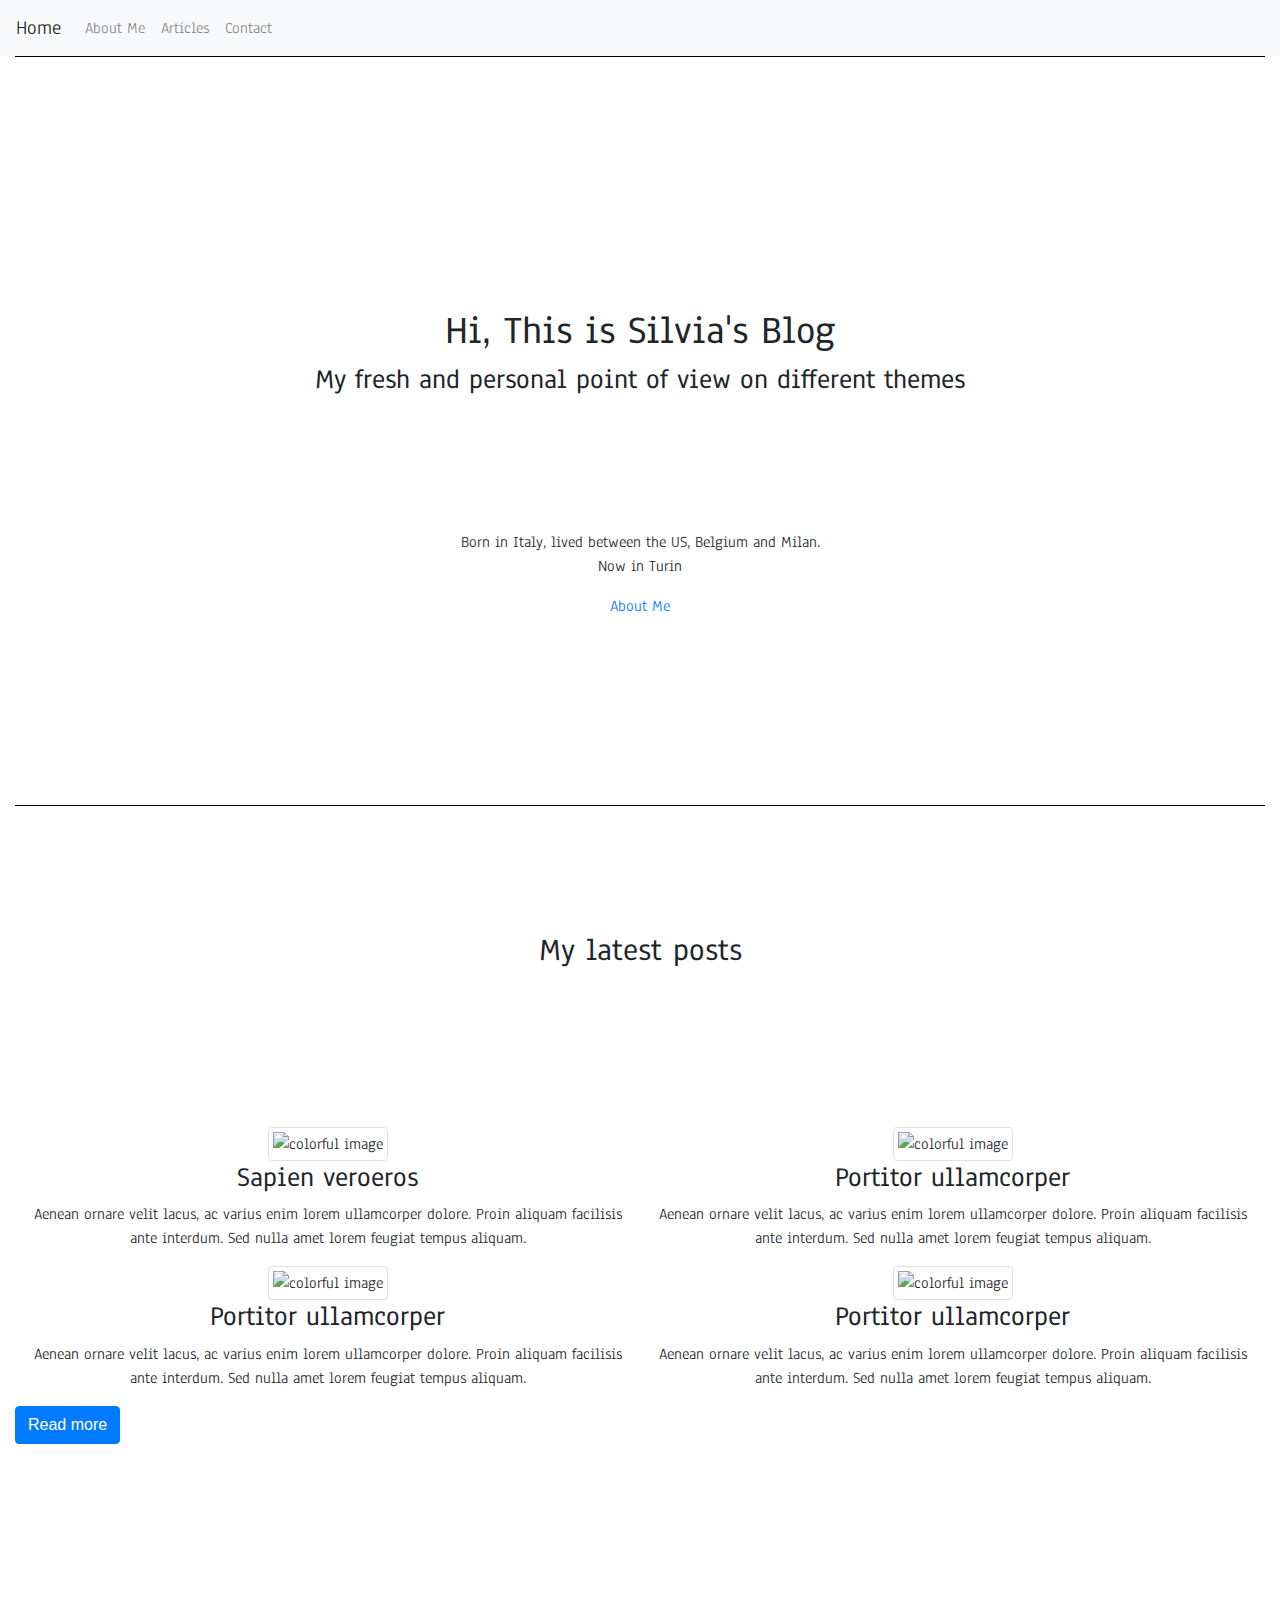
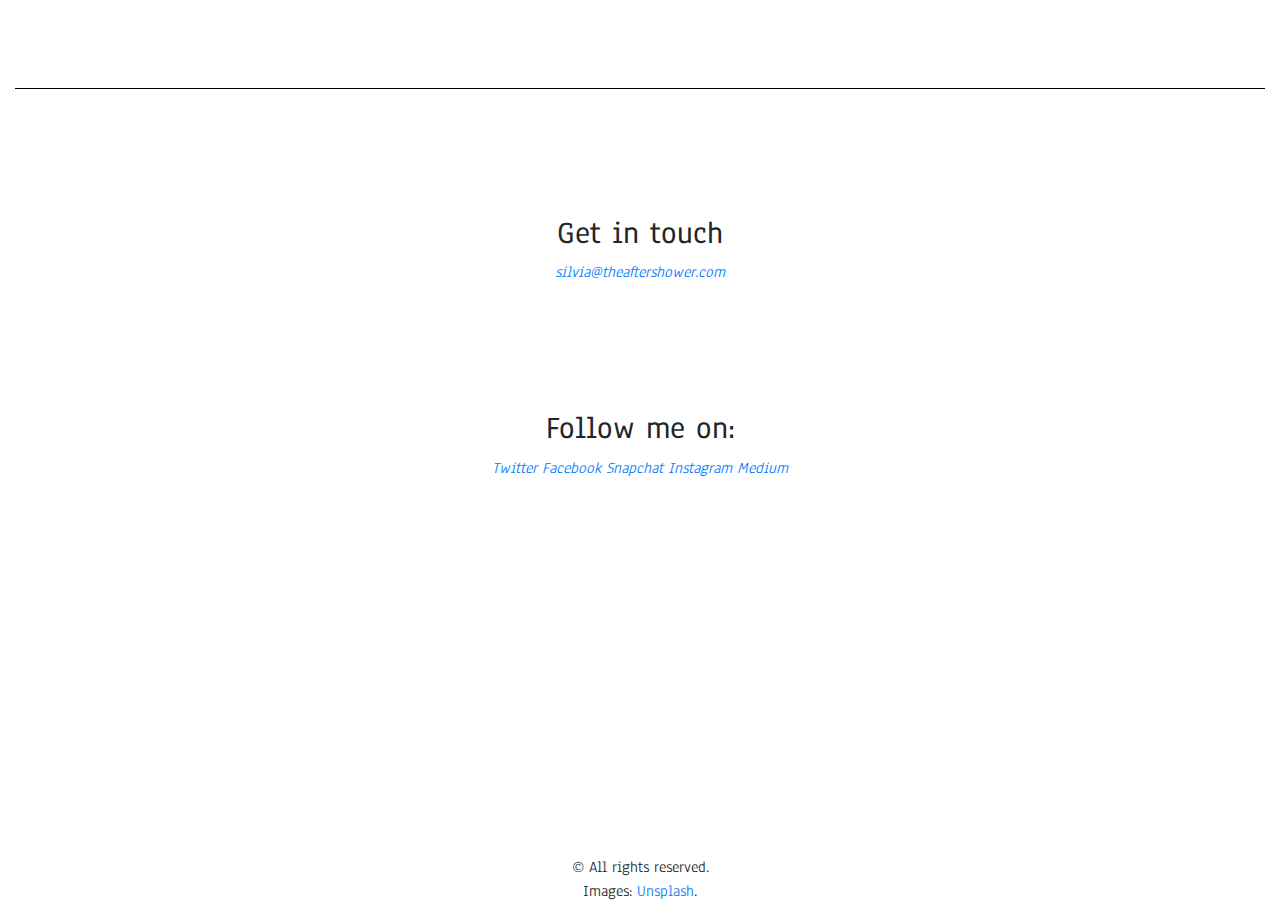
==== commit 5fbd239d: "Update index.html" ====
--- a/index.html
+++ b/index.html
@@ -159,22 +159,10 @@
 
 			</div>
 
-
-
 		<!-- Scripts -->
     <script src="https://code.jquery.com/jquery-3.3.1.slim.min.js" integrity="sha384-q8i/X+965DzO0rT7abK41JStQIAqVgRVzpbzo5smXKp4YfRvH+8abtTE1Pi6jizo" crossorigin="anonymous"></script>
 <script src="https://cdnjs.cloudflare.com/ajax/libs/popper.js/1.14.7/umd/popper.min.js" integrity="sha384-UO2eT0CpHqdSJQ6hJty5KVphtPhzWj9WO1clHTMGa3JDZwrnQq4sF86dIHNDz0W1" crossorigin="anonymous"></script>
 <script src="https://stackpath.bootstrapcdn.com/bootstrap/4.3.1/js/bootstrap.min.js" integrity="sha384-JjSmVgyd0p3pXB1rRibZUAYoIIy6OrQ6VrjIEaFf/nJGzIxFDsf4x0xIM+B07jRM" crossorigin="anonymous"></script>
-  
-  
-
-		<!-- Scripts -->
-			<script src="assets/js/jquery.min.js"></script>
-			<script src="assets/js/jquery.dropotron.min.js"></script>
-			<script src="assets/js/browser.min.js"></script>
-			<script src="assets/js/breakpoints.min.js"></script>
-			<script src="assets/js/util.js"></script>
-			<script src="assets/js/main.js"></script>
 
 	</body>
 </html>
